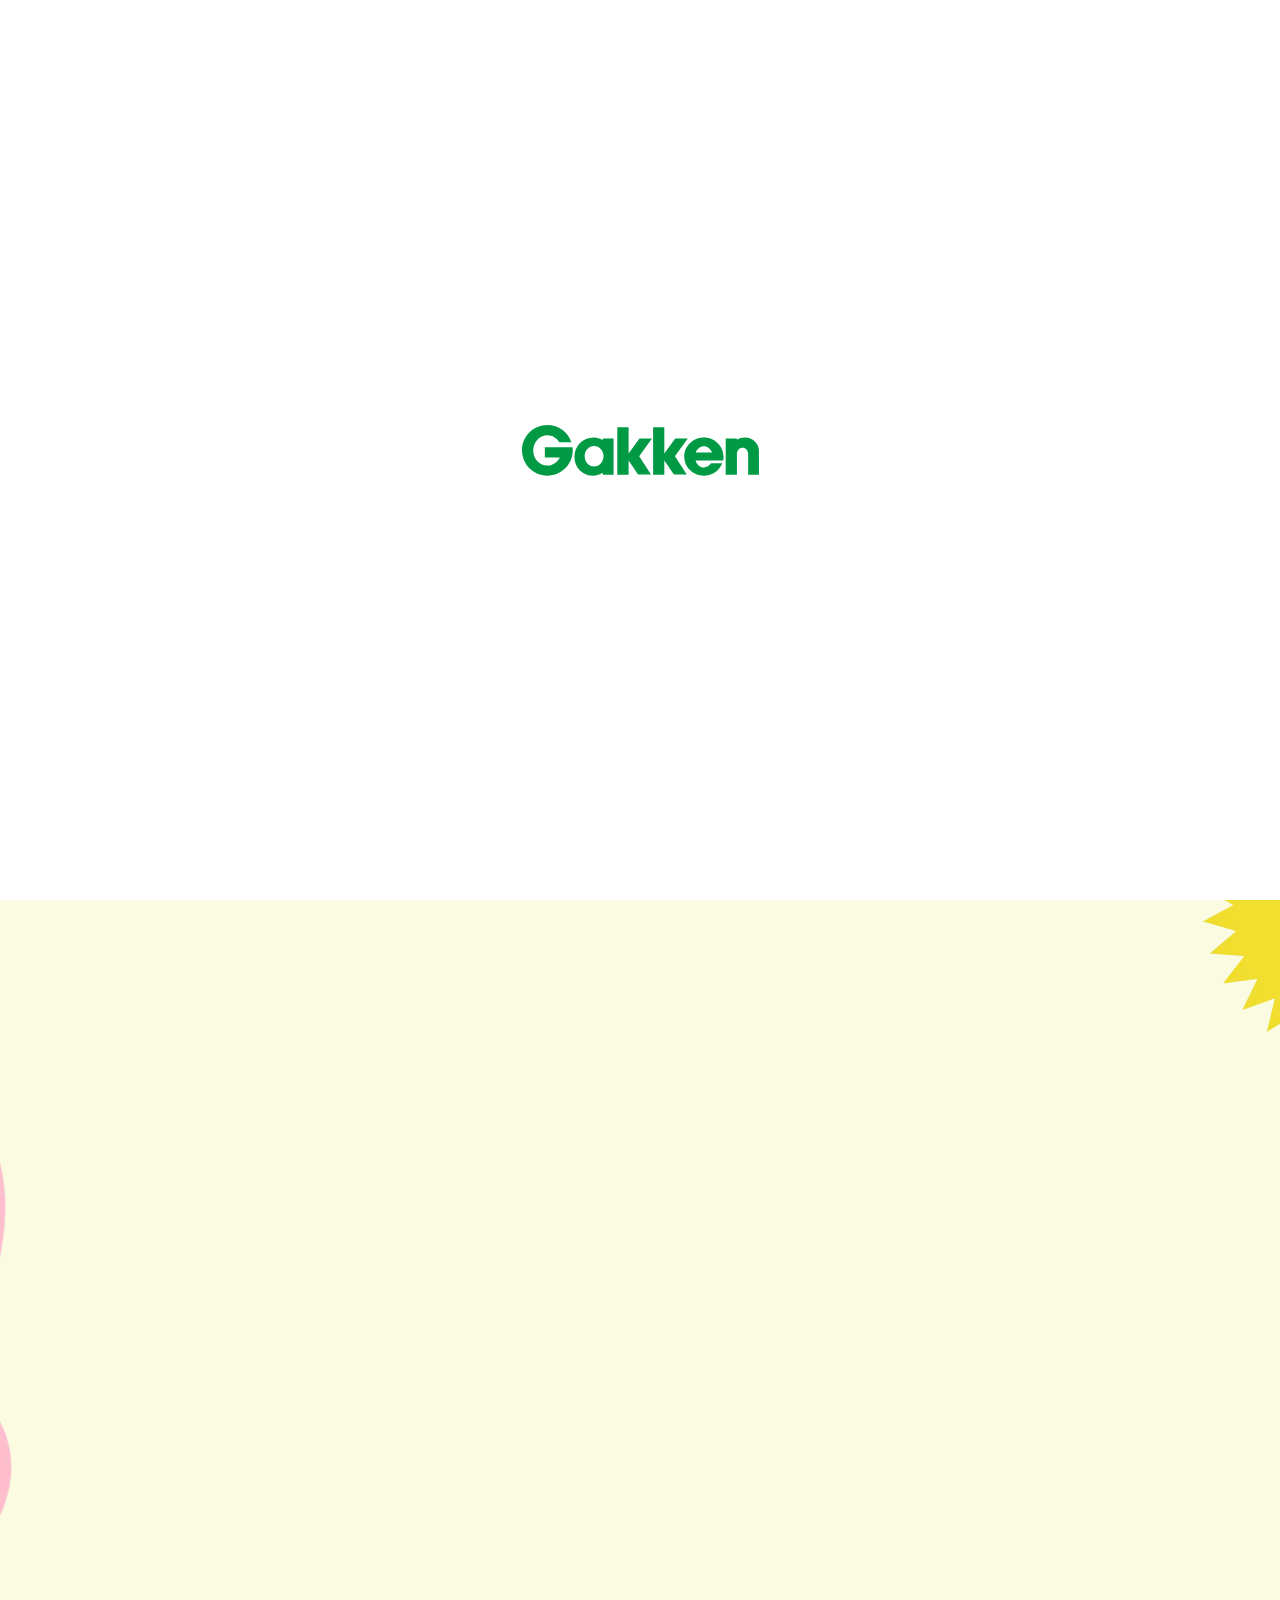
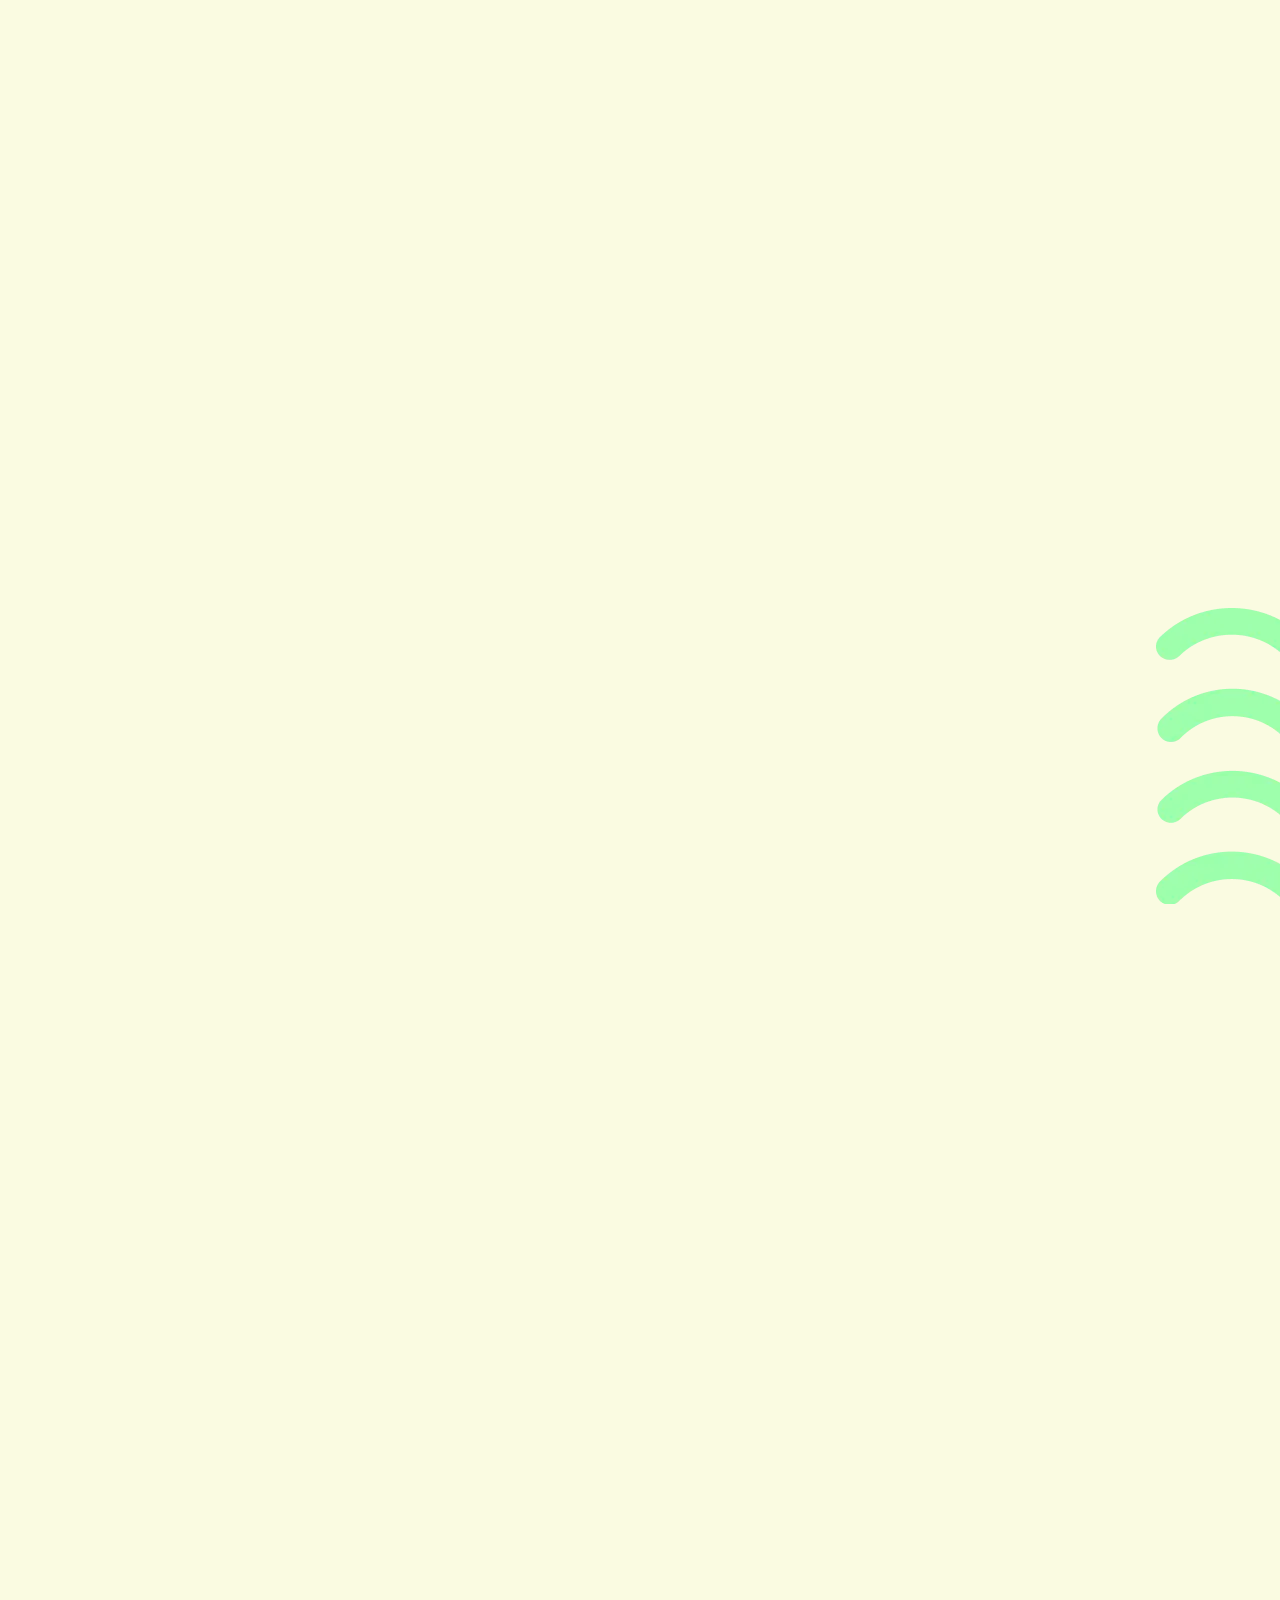
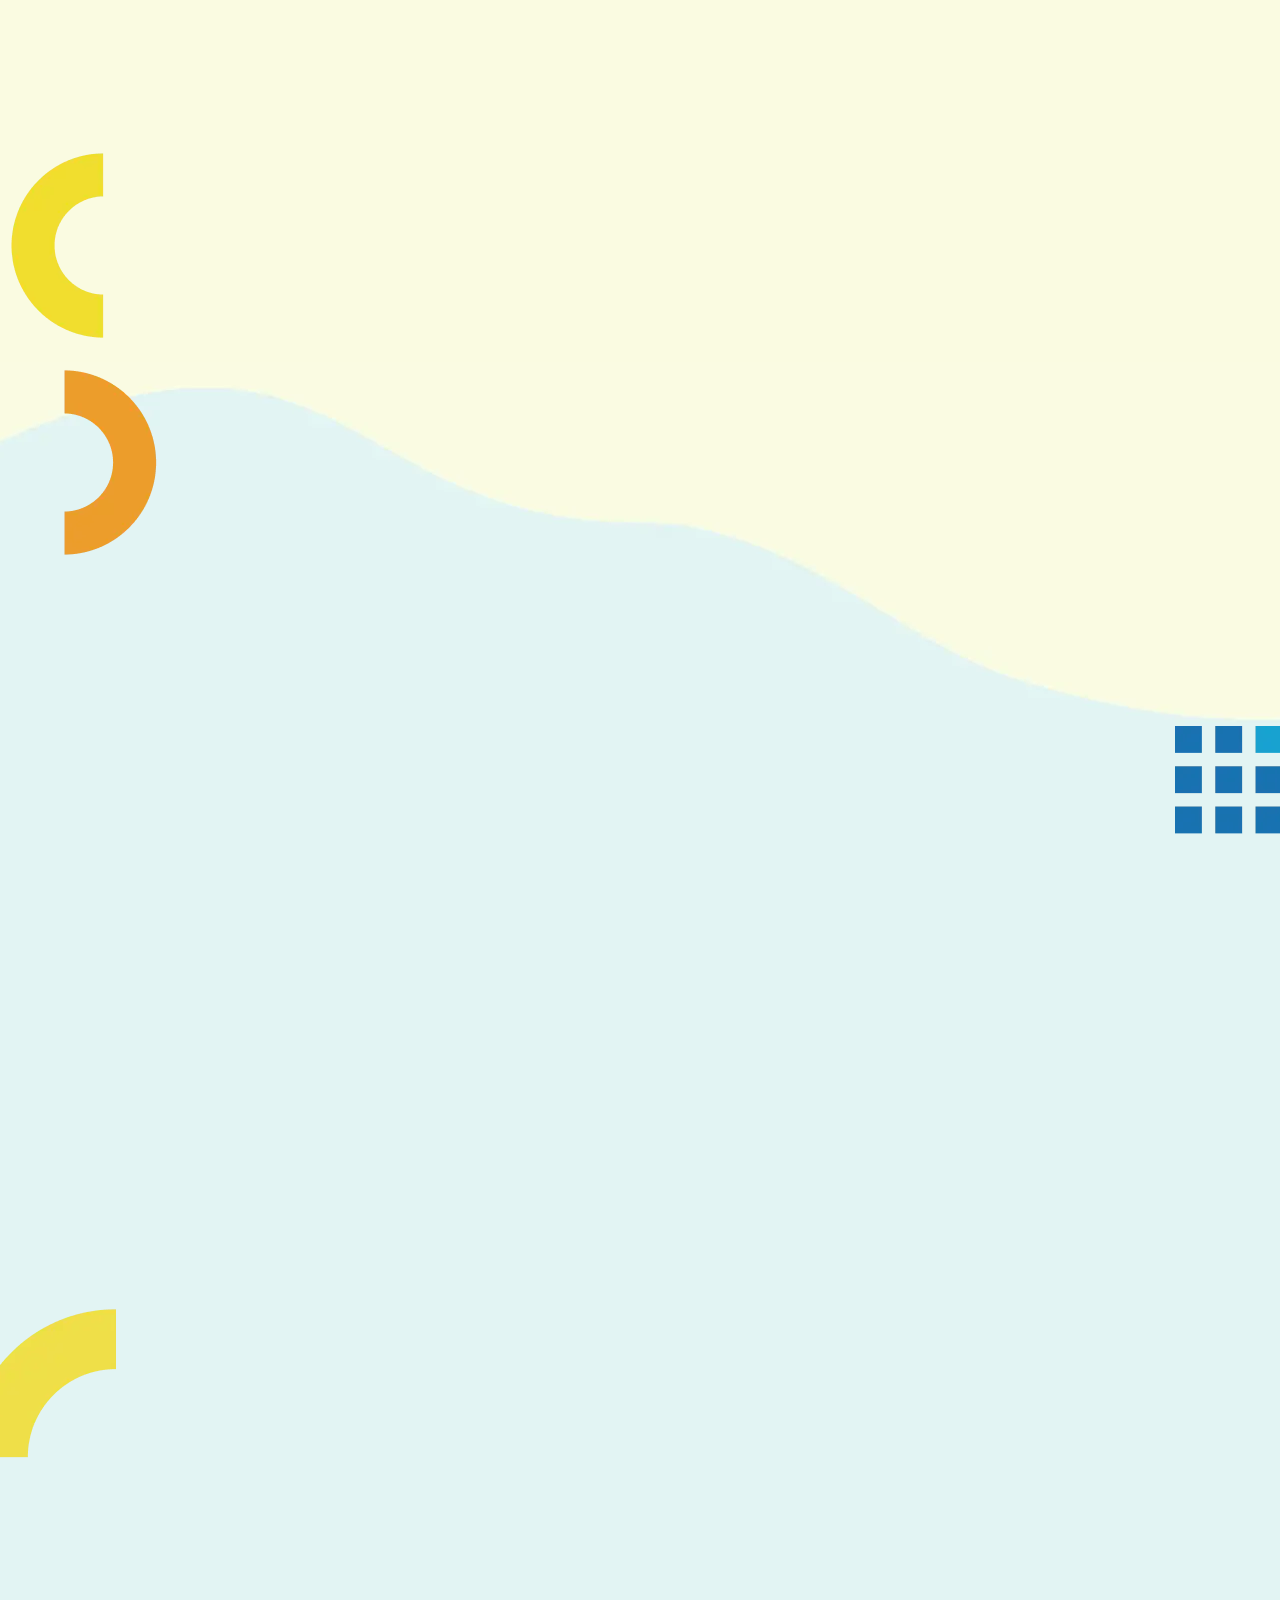
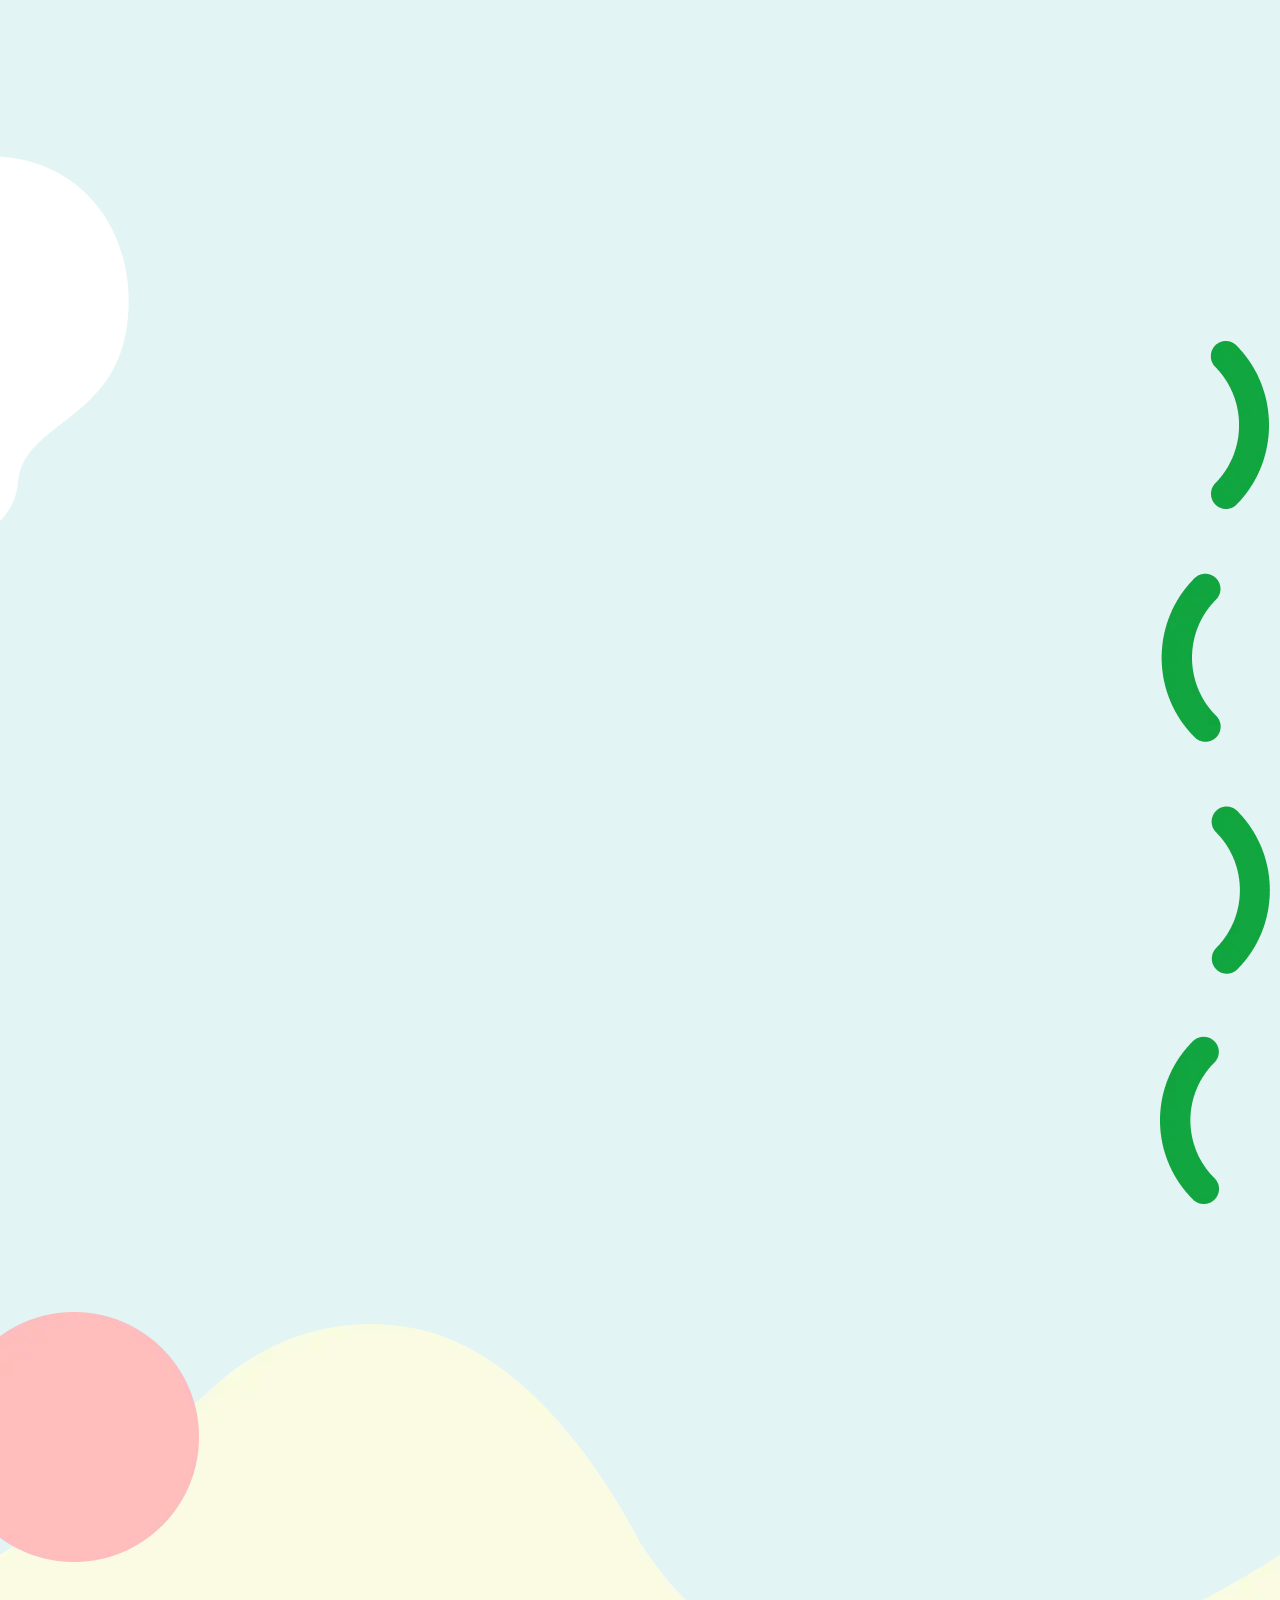
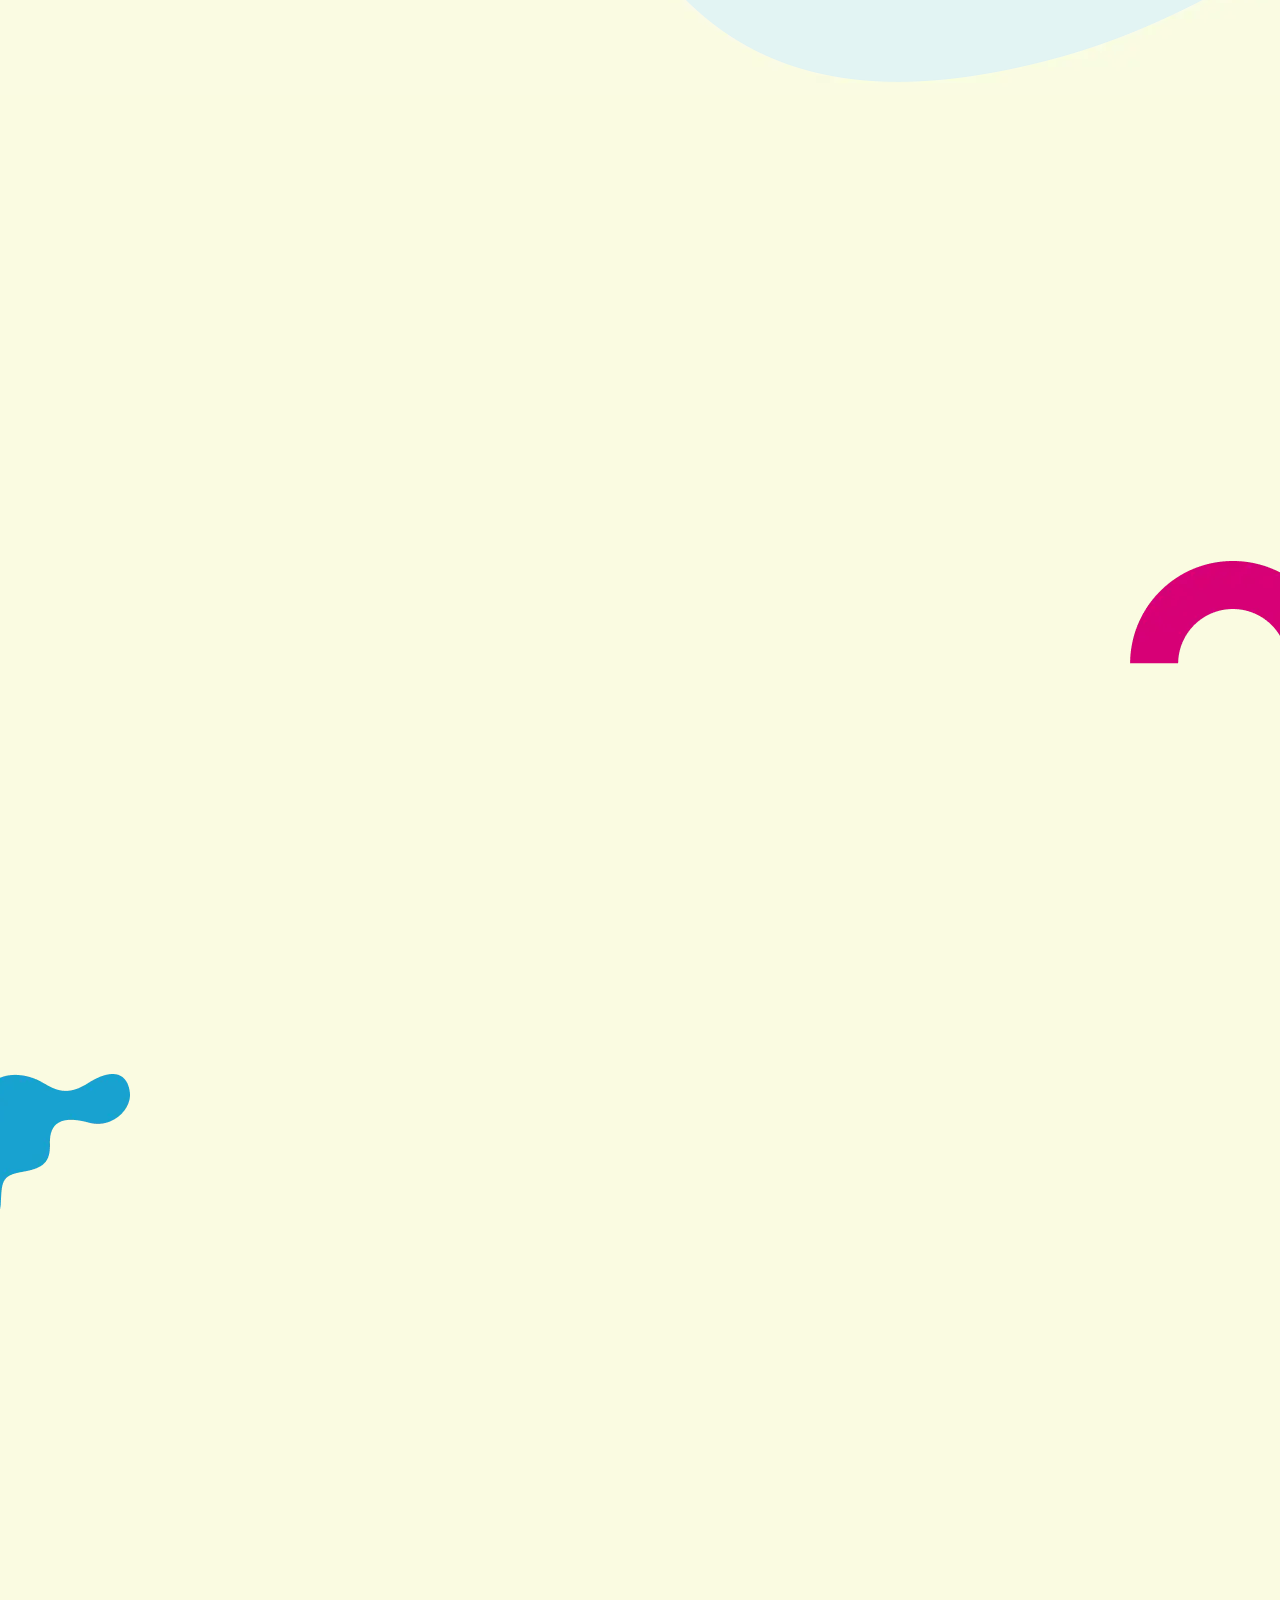
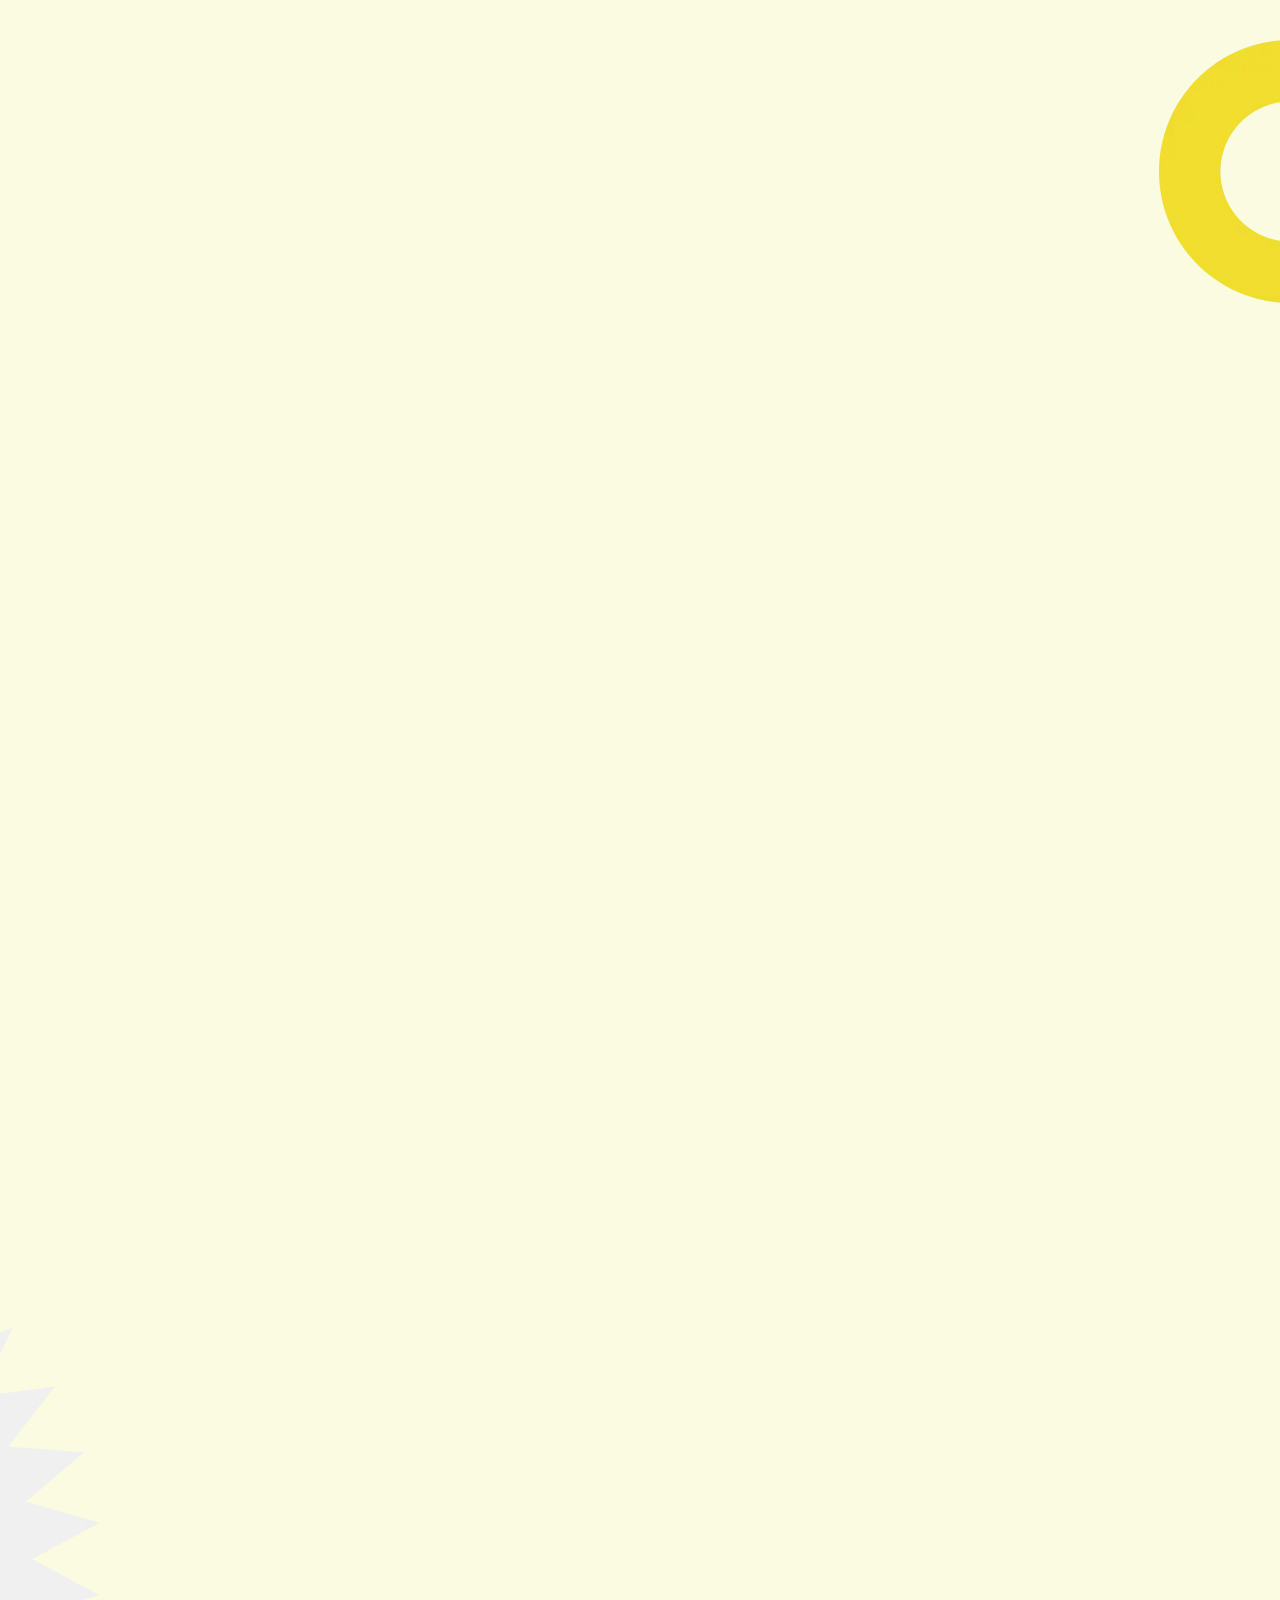
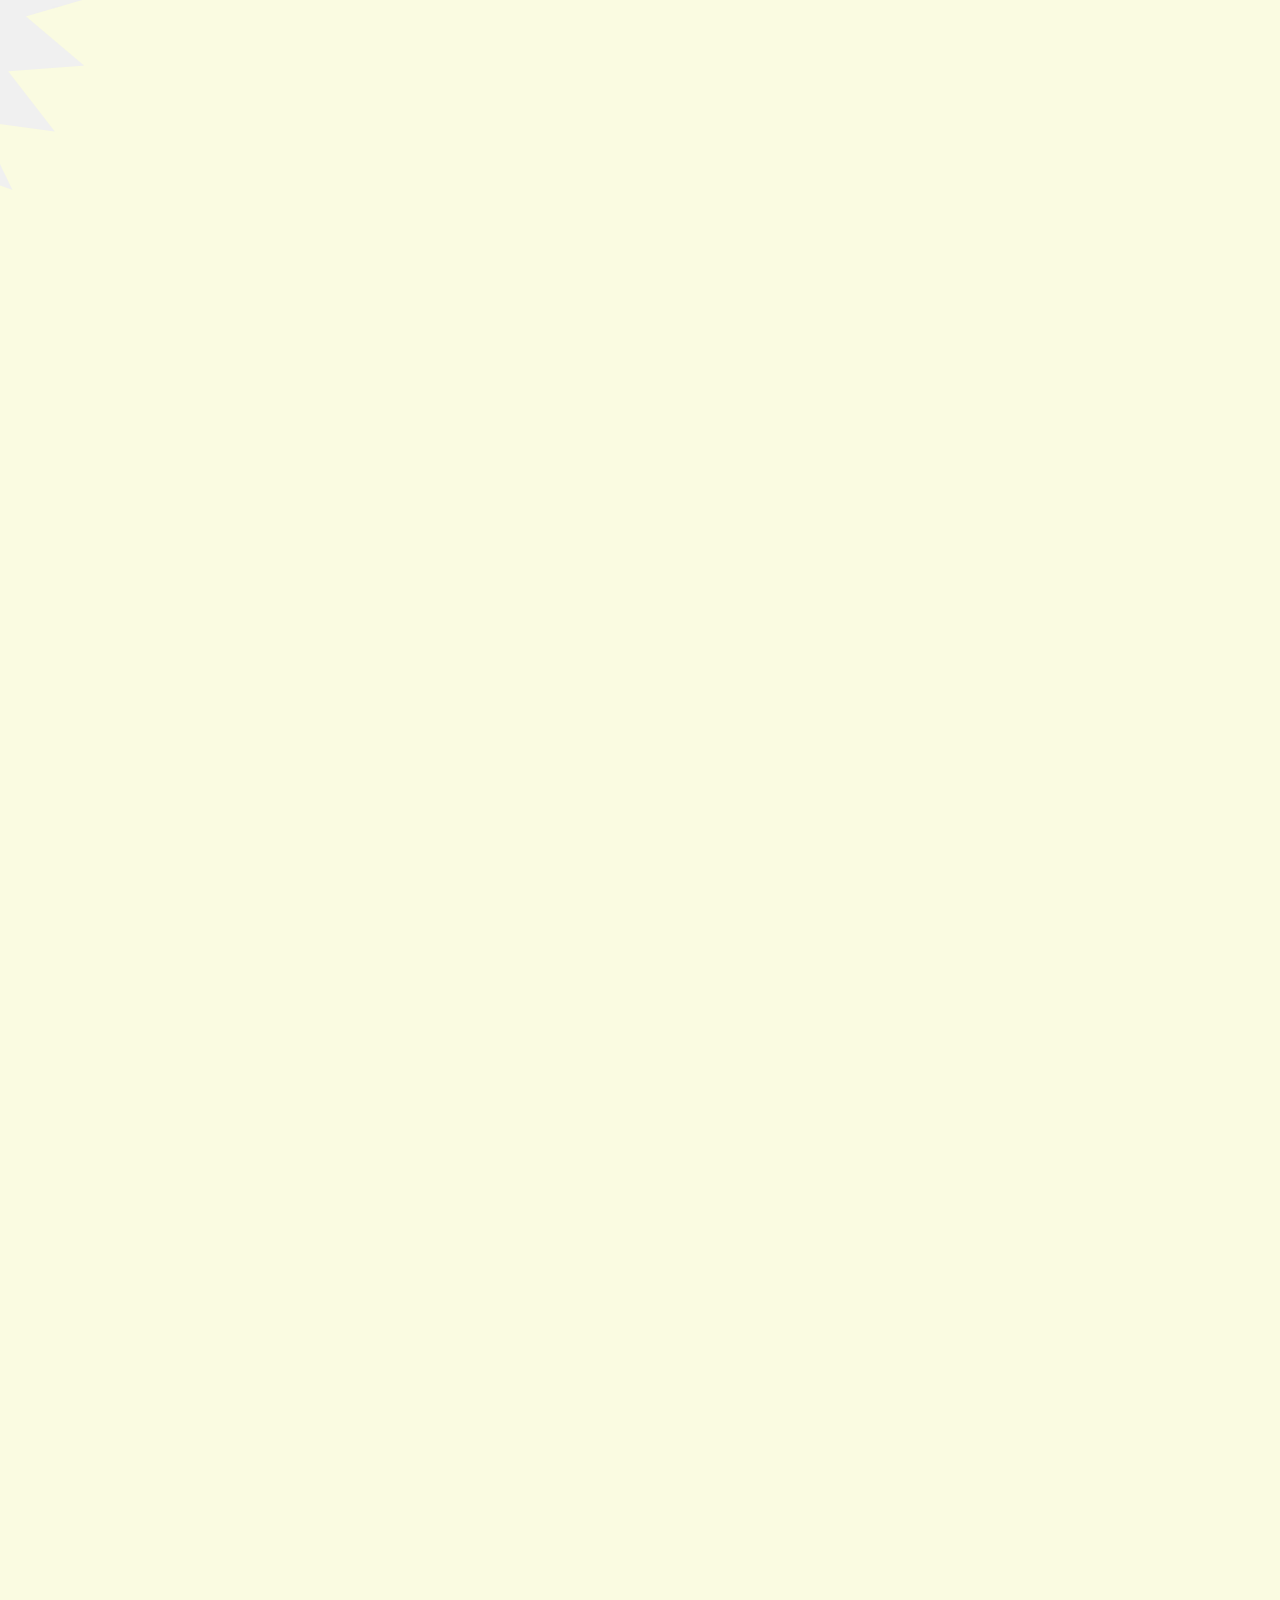
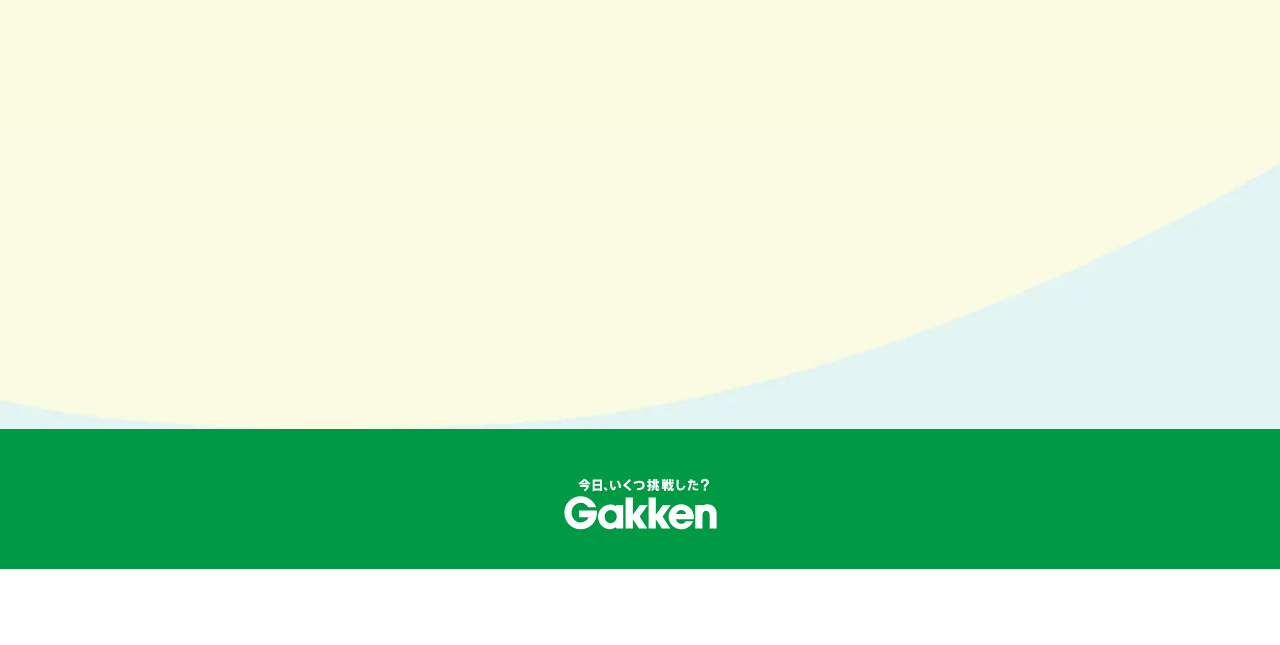
==== pr/juniorlearning2024/index.html @ 8bf4cb05 "0830修正反映" ====
<!DOCTYPE html>
<html lang="ja">
<head prefix="og: http://ogp.me/ns#">
	<meta charset="UTF-8">
	<!-- Google Tag Manager -->
	<script>(function (w, d, s, l, i) {
			w[l] = w[l] || []; w[l].push({
				'gtm.start':
					new Date().getTime(), event: 'gtm.js'
			}); var f = d.getElementsByTagName(s)[0],
				j = d.createElement(s), dl = l != 'dataLayer' ? '&l=' + l : ''; j.async = true; j.src =
					'https://www.googletagmanager.com/gtm.js?id=' + i + dl; f.parentNode.insertBefore(j, f);
		})(window, document, 'script', 'dataLayer', 'GTM-NV3MQ4JK');</script>
	<!-- End Google Tag Manager -->
	<meta name="viewport" content="width=device-width, initial-scale=1.0">
	<title>学研秋の学び応援</title>
	<meta name="description" content="2学期へ向けて学研の小中高校生向けの学習サービスやドリルなど書籍をご紹介、教室やデジタルサービスまで幅広いニーズにお応えます。">
	<link rel="preconnect" href="https://fonts.googleapis.com">
	<link rel="preconnect" href="https://fonts.gstatic.com" crossorigin>
	<link href="https://fonts.googleapis.com/css2?family=M+PLUS+Rounded+1c:wght@400;500;700;800&display=swap" rel="stylesheet">
	<link rel="stylesheet" href="./assets/css/style.min.css">
	<meta property="og:title" content="学研秋の学び応援">
	<meta property="og:type" content="website">
	<meta property="og:url" content="https://www.gakken.jp/pr/juniorlearning2024/">
	<meta property="og:image" content="https://www.gakken.jp/pr/juniorlearning2024/assets/img/ogp_image.jpg">
	<meta property="og:description" content="2学期へ向けて学研の小中高校生向けの学習サービスやドリルなど書籍をご紹介、教室やデジタルサービスまで幅広いニーズにお応えます。">
	<meta property="og:locale" content="ja_JP">
</head>
<body class="no-scroll">
	<!-- Google Tag Manager (noscript) -->
	<noscript><iframe src="https://www.googletagmanager.com/ns.html?id=GTM-NV3MQ4JK" height="0" width="0" style="display:none;visibility:hidden"></iframe></noscript>
	<!-- End Google Tag Manager (noscript) -->
	<div class="splash">
		<div class="splash__logo"><img src="./assets/img/logo_green.svg" alt="Gakken" /></div>
	</div>
	<div class="wrapper">
		<header class="l-header fade-in-down" data-animation-delay="2400" data-animation-class="anim">
			<div class="l-header__inner">
				<div class="l-header__logo">
					<a href="#top"><img src="./assets/img/logo.svg" width="140" heght="30" alt="Gakken" /></a>
				</div>

				<nav class="l-header__nav">
					<div class="l-header__nav__toggle">
						<button class="hamburger hamburger--squeeze md:hidden" type="button">
							<span class="hamburger-box">
								<span class="hamburger-inner"></span>
							</span>
						</button>
					</div>
					<ul class="l-header__nav__list">
						<li class="l-header__nav__item"><button class="l-header__nav__button hover-fade" data-filter="lower-elementary">小学校低学年</button></li>
						<li class="l-header__nav__item"><button class="l-header__nav__button hover-fade" data-filter="middle-elementary">小学校中学年</button></li>
						<li class="l-header__nav__item"><button class="l-header__nav__button hover-fade" data-filter="upper-elementary">小学校高学年</button></li>
						<li class="l-header__nav__item"><button class="l-header__nav__button hover-fade" data-filter="junior-high">中学生</button></li>
						<li class="l-header__nav__item"><button class="l-header__nav__button hover-fade" data-filter="high">高校生</button></li>
					</ul>
				</nav>
			</div>
		</header>
		<main class="l-main">
			<div class="bg-obj obj1"></div>
			<div class="bg-obj obj2"></div>
			<div class="bg-obj obj3"></div>
			<div class="bg-obj obj4"></div>
			<div class="bg-obj obj5"></div>
			<div class="bg-obj obj6"></div>
			<div class="bg-obj obj7"></div>
			<div class="bg-obj obj8"></div>
			<div class="bg-obj obj9"></div>
			<div class="bg-obj obj10"></div>
			<div class="bg-obj obj11"></div>
			<div class="bg-obj obj12"></div>
			<div class="bg-obj obj13"></div>
			<div class="bg-obj obj14"></div>
			<div class="bg-obj obj15"></div>
			<div class="c-mv">
				<div class="c-mv__obj">
					<div data-animation-delay="600" data-animation-class="anim" class="fade-in-up c-mv__obj1"></div>
					<div data-animation-delay="700" data-animation-class="anim" class="fade-in-up c-mv__obj2"></div>
					<div data-animation-delay="800" data-animation-class="anim" class="fade-in-up c-mv__obj3"></div>
					<div data-animation-delay="900" data-animation-class="anim" class="fade-in-up c-mv__obj4"></div>
					<div data-animation-delay="1000" data-animation-class="anim" class="fade-in-up c-mv__obj5"></div>
					<div data-animation-delay="1100" data-animation-class="anim" class="fade-in-up c-mv__obj6"></div>
					<div data-animation-delay="1200" data-animation-class="anim" class="fade-in-down c-mv__obj7"></div>
					<div data-animation-delay="1600" data-animation-class="anim" class="fade-in-down c-mv__obj8"></div>
					<div data-animation-delay="1400" data-animation-class="anim" class="fade-in-down c-mv__obj9"></div>
					<div data-animation-delay="1600" data-animation-class="anim" class="fade-in-down c-mv__obj10"></div>
					<div data-animation-delay="1500" data-animation-class="anim" class="fade-in-down c-mv__obj11"></div>
				</div>
				<h1 class="c-mv__title scale-in" data-animation-delay="300" data-animation-class="anim">
					<picture>
						<source srcset="./assets/img/title_sp.webp" media="(max-width:900px)" />
						<img src="./assets/img/title.webp" alt="学研秋の学び応援！">
					</picture>
				</h1>
				<p class="c-mv__lead"><span class="fade-in-up" data-animation-delay="500" data-animation-class="anim">楽しく学んで、<br class="lg:hidden">2学期を最高のスタートに！<br>
						秋の学び応援プラン<br class="md:hidden lg:hidden" />をご紹介！</span></p>
			</div>


			<div class="container fade-in-up-100" data-animation-delay="2400" data-animation-class="anim">
				<nav class="filter-nav">
					<h2 class="filter-nav__title">学齢を選択</h2>
					<ul class="filter-nav__list">
						<li class="filter-nav__item"><button class="filter-nav__button lower-elementary" data-filter="lower-elementary">小学校低学年</button></li>
						<li class="filter-nav__item"><button class="filter-nav__button middle-elementary" data-filter="middle-elementary">小学校中学年</button></li>
						<li class="filter-nav__item"><button class="filter-nav__button upper-elementary" data-filter="upper-elementary">小学校高学年</button></li>
						<li class="filter-nav__item"><button class="filter-nav__button junior-high" data-filter="junior-high">中学生</button></li>
						<li class="filter-nav__item"><button class="filter-nav__button high" data-filter="high">高校生</button></li>
					</ul>
				</nav>
				<div class="intro">
					<p>勉強が楽しいと感じられると、学びの意欲はどんどん高まります。学研の「秋の学び応援！」では、子どもたちが楽しみながら学べる工夫がいっぱいです。わかりやすい説明と実践的なアプローチで、2学期のスタートをしっかりサポートします。</p>
				</div>

				<div class="filtr-container">
					<section class="c-block filtr-item sec1" data-category="lower-elementary,middle-elementary,upper-elementary,junior-high">
						<ul class="tag">
							<li class="tag__item lower-elementary">小学校低学年</li>
							<li class="tag__item middle-elementary">小学校中学年</li>
							<li class="tag__item upper-elementary">小学校高学年</li>
							<li class="tag__item junior-high">中学生</li>
						</ul>

						<div class="c-block__container">
							<div class="c-block__images">
								<div class="c-block__images__item sec1_1">
									<img src="./assets/img/sec1_1.webp" width="248" height="130" alt="読む力・考える力 - 伸びる学力　学研教室　	幼児/算数・数学・国語/英語" />
								</div>
								<div class="c-block__images__item sm:hidden md:block">
									<img src="./assets/img/sec1_2.webp" width="248" height="130" alt="認知能力＋非認知能力" />
								</div>
							</div>
							<div class="c-block__content">
								<div class="c-block__head">
									<h2 class="c-block__title sm:txt-center md:txt-left">「認知能力＋非認知能力＝<br class="md:hidden">『生きる力』」を<br>はぐくむ学研教室</h2>
								</div>
								<div class="c-block__images md:hidden">
									<div class="c-block__images__item sec1_2">
										<img src="./assets/img/sec1_2.webp" width="248" height="130" alt="認知能力＋非認知能力" />
									</div>
								</div>
								<div class="c-block__body">
									<div class="c-block__lead">
										<h3 class="c-block__lead-title">学習内容</h3>
										<p class="c-block__lead-text">
											学研教室の指導者は、お子さま一人一人に目を配り、最適なタイミングでヒントやアドバイスを与えます。子どもたちに「自ら学ぶ力」と「一人でできた！」「わかった！」という自信を育み、主体的に学ぶ力ややり抜く力などの非認知能力も身につけていきます。
										</p>
									</div>

									<table class="price-table">
										<th>料金：</th>
										<td>
											<ul class="price-table__list">
												<li>●入会金：5,500円（税込み価格）</li>
												<li>●算数・国語・英語<br>
													月謝：13,200円～（税込み価格）</li>
												<li>●算数・国語<br>
													月謝：8,800円（税込み価格）</li>
											</ul>
										</td>
									</table>
									<div class="c-block__contact">
										<a href="https://www.889100.com/inquiry_tokens/new/?utm_source=web&utm_medium=cpv&utm_campaign=ghd_gk_pr" target="_blank" class="c-block__contact__link hover-fade">問い合わせ先</a>
									</div>

									<a class="c-block__further-link hover-fade" href="https://www.889100.com/" target="_blank">詳しくはこちら</a>
								</div>
							</div>
						</div>
					</section>

					<section class=" c-block filtr-item sec2" data-category="lower-elementary,middle-elementary,upper-elementary,junior-high,high">
						<ul class="tag">
							<li class="tag__item lower-elementary">小学校低学年</li>
							<li class="tag__item middle-elementary">小学校中学年</li>
							<li class="tag__item upper-elementary">小学校高学年</li>
							<li class="tag__item junior-high">中学生</li>
							<li class="tag__item high">高校生</li>
						</ul>

						<div class="map">
							<div class="map__head">
								<div class="map__lead">
									<p class="sm:hidden md:block">まだ集中科目や塾が<br>
										決まっていない方！<br>
										ぜひ学研グループの塾を<br>
										ご利用ください。</p>
									<p class="md:hidden">まだ塾が決まっていない方！<br>
										ぜひ学研グループの塾を<br>
										ご利用ください。お近くの<br>
										エリアの塾へお問合わせください</p>
								</div>
								<div class="map__note sm:hidden md:block">
									<p>塾のロゴをクリック頂けると<br>
										サービスサイトへ移動します。</p>
								</div>
							</div>
							<div class="map__image">
								<a class="hover-fade asunaro-gakuin" href="https://www.asunarogakuin.jp/" target="_blank"><img src="./assets/img/map_asunaro-gakuin.webp" alt="あすなろ学院"></a>
								<a class="hover-fade taishiseminar" href="https://www.taishiseminar.com/" target="_blank"><img src="./assets/img/map_taishiseminar.webp" alt="大志ゼミナール"></a>
								<a class="hover-fade signone" href="https://www.g-sign-1.com/" target="_blank"><img src="./assets/img/map_signone.webp" alt="進学塾サインワン"></a>
								<a class="hover-fade g-papils" href="https://www.s-papils.com/" target="_blank"><img src="./assets/img/map_g-papils.webp" alt="Ｇ-PAPILS"></a>
								<a class="hover-fade bunrigakuin" href="https://www.bunrigakuin.com/" target="_blank"><img src="./assets/img/map_bunrigakuin.webp" alt="文理学院"></a>
								<a class="hover-fade completepass" href="https://www.ne-holdings.com/completepass/" target="_blank"><img src="./assets/img/map_completepass.webp" alt="COMPLETE PASS"></a>
								<a class="hover-fade nishijuku" href="https://www.ne-holdings.com/nishijuku/" target="_blank"><img src="./assets/img/map_nishijuku.webp" alt="西塾"></a>
								<a class="hover-fade nagoya" href="https://www.ne-holdings.com/kobetsu/" target="_blank"><img src="./assets/img/map_nagoya.webp" alt="名古屋個別指導学院"></a>
								<a class="hover-fade eikou" href="https://www.ne-holdings.com/eikou/" target="_blank"><img src="./assets/img/map_eikou.webp" alt="栄光学園"></a>
								<a class="hover-fade sunrise" href="https://www.ne-holdings.com/sunrise/" target="_blank"><img src="./assets/img/map_sunrise.webp" alt="進学塾サンライズ"></a>
								<a class="hover-fade medic" href="https://www.medic-yobikou.com/" target="_blank"><img src="./assets/img/map_medic.webp" alt="進学塾サンライズ"></a>
								<a class="hover-fade ks-jyuku" href="https://www.ks-jyuku.com/" target="_blank"><img src="./assets/img/map_ks-jyuku.webp" alt="進学塾サンライズ"></a>
								<a class="hover-fade ing" href="https://www.ing-school.jp/" target="_blank"><img src="./assets/img/map_ing.webp" alt="イング"></a>
								<a class="hover-fade sougaku-academy" href="https://www.sougaku-academy.jp/" target="_blank"><img src="./assets/img/map_sougaku-academy.webp" alt="創学アカデミー"></a>
								<a class="hover-fade edic" href="https://www.edic.jp/" target="_blank"><img src="./assets/img/map_edic.webp" alt="エディック・創造学園"></a>
								<a class="hover-fade zenkyoken" href="https://welcome.zenkyoken.com/" target="_blank"><img src="./assets/img/map_zenkyoken.webp" alt="全教研"></a>
								<a class="hover-fade shigakukairise" href="https://www.shigakukairise.jp/" target="_blank"><img src="./assets/img/map_shigakukairise.webp" alt="ライズ1"></a>
								<a class="hover-fade i-study" href="https://www.waseda-i-study.com/" target="_blank"><img src="./assets/img/map_i-study.webp" alt="早稲田アイ・スタディ"></a>
								<a class="hover-fade wasedaschool" href="https://www.wasedaschool.com/" target="_blank"><img src="./assets/img/map_wasedaschool.webp" alt="早稲田スクール"></a>
								<a class="hover-fade syoei" href="https://www.syoei.ed.jp/" target="_blank"><img src="./assets/img/map_syoei.webp" alt="昇英塾"></a>
								<a class="hover-fade ichishin" href="https://www.ichishin.co.jp/" target="_blank"><img src="./assets/img/map_ichishin.webp" alt="市進教育グループ"></a>
							</div>
						</div>

						<div class="tutor">
							<p class="tutor__lead">送り迎えのいらないプロ講師の個別指導</p>
							<a class="tutor__link hover-fade" href="https://www.kame.co.jp/" target="_blank">

								<picture>
									<source srcset="./assets/img/btn_tutor_sp.webp" media="(max-width:750px)" />
									<img src="./assets/img/btn_tutor.webp" alt="学研の家庭教師、全国展開中  学研の家庭教師 くわしくはこちら" />
								</picture>
							</a>
						</div>
					</section>

					<section class="c-block filtr-item sec3" data-category="junior-high,high">
						<ul class="tag">
							<li class="tag__item junior-high">中学生</li>
							<li class="tag__item high">高校生</li>
						</ul>
						<div class="c-block__header">
							<h2 class="c-block__header__title">サポート校も充実、<br>
								学研のサポート校も<br class="md:hidden">ご検討ください</h2>
						</div>

						<div class="c-block__container">
							<div class="c-block__images">
								<div class="c-block__images__item sec3_1">
									<img src="./assets/img/sec3_1.webp" width="259" height="50" alt="Gakken 高等学院" />
								</div>
								<div class="c-block__images__item sm:hidden md:block">
									<img src="./assets/img/sec3_2.webp" width="248" height="160" alt="" />
								</div>
							</div>
							<div class="c-block__content">
								<div class="c-block__head">
									<h3 class="c-block__title sm:txt-center md:txt-left">あらゆる興味を科学する<br>
										ひとりひとりの<br class="md:hidden">学びを大切にする</h3>
								</div>
								<div class="c-block__images md:hidden">
									<div class="c-block__images__item sec3_2">
										<img src="./assets/img/sec3_2.webp" width="248" height="160" alt="" />
									</div>
								</div>
								<div class="c-block__body">
									<div class="c-block__lead">
										<h4 class="c-block__lead-title">学習内容</h4>
										<p class="c-block__lead-text">
											Gakken高等学校はクラーク記念国際高等学校と連携し高卒資格は<br class="sm:hidden">
											もちろん、日常学習や大学進学をトータルサポートいたします。<br class="sm:hidden">
											埼玉県、神奈川県、愛知県、大阪府、兵庫県に展開中！
										</p>
									</div>

									<a class="c-block__further-link hover-fade" href="https://gakuin.gakken.jp/" target="_blank">詳しくはこちら</a>
								</div>
							</div>
						</div>

						<div class="c-block__container">
							<div class="c-block__images">
								<div class="c-block__images__item sec3_3">
									<img src="./assets/img/sec3_3.webp" width="259" height="69" alt="学研のサポート校　WILL学園" />
								</div>
								<div class="c-block__images__item sm:hidden md:block">
									<img src="./assets/img/sec3_4.webp" width="248" height="160" alt="" />
								</div>
							</div>
							<div class="c-block__content">
								<div class="c-block__head">
									<h3 class="c-block__title sm:txt-center md:hidden">通信制サポート校と<br class="md:hidden">フリースクールが<br>
										一緒になった<br class="md:hidden">新しい形のサポート校</h3>
								</div>
								<div class="c-block__images md:hidden">
									<div class="c-block__images__item sec3_4">
										<img src="./assets/img/sec3_4.webp" width="248" height="160" alt="" />
									</div>
								</div>
								<div class="c-block__body">
									<div class="c-block__lead">
										<h4 class="c-block__lead-title">学習内容</h4>
										<p class="c-block__lead-text">
											人間が生きていくために必要な“積極的に行おうとする力”を養い、<br>
											真に自立した人間を社会に送り出すことを目指しているので、本当の意味での生きて行くための力が身に付きます。あらゆる状況に対応するためメタバース校も開講！
										</p>
									</div>

									<a class="c-block__further-link hover-fade" href="https://www.willschool.net/" target="_blank">詳しくはこちら</a>
								</div>
							</div>
						</div>
					</section>

					<section class="c-block filtr-item sec4" data-category="upper-elementary,junior-high">
						<ul class="tag">
							<li class="tag__item upper-elementary">小学校高学年</li>
							<li class="tag__item junior-high">中学生</li>
						</ul>
						<div class="c-block__header">
							<ul class="c-block__header__image-list">
								<li class="sec4_1"><img src="./assets/img/sec4_1.webp" alt="" /></li>
								<li class="sm:hidden md:block"><img src="./assets/img/sec4_2.webp" alt="" /></li>
								<li class="sm:hidden md:block"><img src="./assets/img/sec4_3.webp" alt="" /></li>
							</ul>
						</div>

						<div class=" c-block__container">
							<div class="c-block__images sm:hidden md:block">
								<div class="c-block__images__item">
									<img src="./assets/img/sec4_4.webp" width="223" height="50" alt="Gakken 高等学院" />
								</div>
							</div>
							<div class="c-block__content">
								<div class="c-block__head">
									<h3 class="c-block__title sm:txt-center md:txt-left">成績向上から入試対策まで<br class="md:hidden">オンラインで完結！<br>
										学研精鋭講師のライブ授業を<br class="md:hidden">無料体験実施中。</h3>
								</div>
								<div class="c-block__images sm:block md:hidden">
									<div class="c-block__images__item sec4_4">
										<img src="./assets/img/sec4_4.webp" width="223" alt="Gakken 高等学院" />
									</div>
									<div class="c-block__images__item">
										<img src="./assets/img/sec4_2.webp" width="223" alt="Gakken 高等学院" />
									</div>
									<div class="c-block__images__item">
										<img src="./assets/img/sec4_3.webp" width="223" alt="Gakken 高等学院" />
									</div>
								</div>
								<div class="c-block__body">
									<div class="c-block__lead">
										<h4 class="c-block__lead-title">学習内容</h4>
										<p class="c-block__lead-text">
											顧客満足度90％以上！双方向のライブ授業とデジタル教材使い放題で成績アップを目指す学研の小中学生向けオンライン塾。面談などの個別サポートも充実！通塾不要なので部活や習い事と両立し、効率的に成績アップが可能です。
										</p>
									</div>

									<table class="price-table">
										<th>料金：</th>
										<td>初月無料！2ヶ月目以降4,400円（税込み価格）</td>
									</table>
									<div class="c-block__contact">
										<a href="https://pf.gakken.jp/user/op_enquete.gsp?sid=MGO&mid=005755Wz&hid=hw4246SQ8_0" target="_blank" class="c-block__contact__link hover-fade">問い合わせ先</a>
									</div>

									<a class="c-block__further-link hover-fade" href="https://gakkenonair.gakken.jp/lp15/?utm_source=holdings&utm_medium" target="_blank">詳しくはこちら</a>
								</div>
							</div>
						</div>


					</section>

					<section class="c-block filtr-item sec5" data-category="lower-elementary">
						<ul class="tag">
							<li class="tag__item lower-elementary">小学校低学年</li>
						</ul>

						<div class=" c-block__container">
							<div class="c-block__images">
								<div class="c-block__images__item sec5_1">
									<img src="./assets/img/sec5_1.webp" width="243" height="50" alt="ことばパーク" />
								</div>
								<div class="c-block__images__item sm:hidden md:block">
									<img src="./assets/img/sec5_2.webp" class="ml-auto" width="208" height="50" alt="" />
								</div>
							</div>
							<div class="c-block__content">
								<div class="c-block__head">
									<h3 class="c-block__title sm:txt-center md:txt-left">小学生で教科学習の基礎、<br>
										【読解力】＋【集中力】を鍛える</h3>
								</div>
								<div class="c-block__images">
									<div class="c-block__images__item sm:block md:hidden">
										<img src="./assets/img/sec5_2.webp" class="ml-auto" width="208" height="50" alt="" />
									</div>
								</div>
								<div class="c-block__body">
									<div class="c-block__lead">
										<h4 class="c-block__lead-title">学習内容</h4>
										<p class="c-block__lead-text">
											国語のオンライン講座「ことばパーク」は、「聞く」を通して語彙力・読解力、読み書きの成長を促すと共に、自分の気持ちを上手に言葉で伝え、お家の人や先生の話を一度で理解して行動できる力を育てます。無料体験レッスン受付中です。
										</p>
									</div>

									<table class="price-table">
										<th>料金：</th>
										<td>
											<ul class="price-table__list">
												<li>●入会金：3,300円（税込み価格）</li>
												<li>●グループコース<br>
													月謝：5,940円（税込み価格）</li>
												<li>●マンツーマンコース<br>
													月謝：10,780円（税込み価格）</li>
											</ul>
										</td>
									</table>
									<div class="c-block__contact">
										<a href="https://pf.gakken.jp/user/op_enquete.gsp?sid=GKH&mid=005456sY&hid=97143I90l_0&_gl=1*1yqehh3*_gcl_au*MTk2MjMwNTk0OC4xNzIxODAwOTkx*_ga*NDMxMDg1Mjg5LjE3MTM5NDc4ODc.*_ga_6G0XPCM2C2*MTcyMjg0MTMzMy4xOTEuMS4xNzIyODQxNDY1LjAuMC4w" target="_blank" class="c-block__contact__link hover-fade">問い合わせ先</a>
									</div>

									<a class="c-block__further-link hover-fade" href="https://kotobapark.889100.com/" target="_blank">詳しくはこちら</a>
								</div>
							</div>
						</div>
					</section>

					<section class="c-block filtr-item sec6" data-category="lower-elementary,middle-elementary,upper-elementary,junior-high,high">
						<ul class="tag">
							<li class="tag__item lower-elementary">小学校低学年</li>
							<li class="tag__item middle-elementary">小学校中学年</li>
							<li class="tag__item upper-elementary">小学校高学年</li>
							<li class="tag__item junior-high">中学生</li>
							<li class="tag__item high">高校生</li>
						</ul>

						<div class=" c-block__container">
							<div class="c-block__images">
								<div class="c-block__images__item sec6_1">
									<img src="./assets/img/sec6_1.webp" width="243" height="50" alt="kimini" />
								</div>
								<div class="c-block__images__item sm:hidden md:block">
									<img src="./assets/img/sec6_2.webp" class="ml-auto" width="208" height="50" alt="" />
								</div>
							</div>
							<div class="c-block__content">
								<div class="c-block__head">
									<h3 class="c-block__title sec6 sm:txt-center md:txt-left">学研の書籍をベースとした<br>
										ジュニアに人気のオンライン英会話</h3>
								</div>
								<div class="c-block__images md:hidden">
									<div class="c-block__images__item">
										<img src="./assets/img/sec6_2.webp" class="ml-auto" width="208" height="50" alt="" />
									</div>
								</div>
								<div class="c-block__body">
									<div class="c-block__lead">
										<h4 class="c-block__lead-title">学習内容</h4>
										<p class="c-block__lead-text">
											学校で習った英語の復習から、英検®対策まで！学研のわかりやすい教材で楽しく効果的に学べるオンライン英会話レッスンです。スキル別トレーニングによるインプット学習も併用して、効率的に英語力を向上することができます。
										</p>
									</div>

									<table class="price-table">
										<th>料金：</th>
										<td>
											<ul class="price-table__list">
												<li>●スタンダードPlusプラン<br class="md:hidden">「人気No.1」<br>
													月額7,480円（税込価格）</li>
												<li>●ウィークデイプラン<br class="md:hidden">「割安でイチオシ」<br>
													月額4,840円（税込価格）</li>
												<li>●ウィークデイPlusプラン<br class="md:hidden">「平日の日中がオトク」<br>
													月額5,940円（税込価格）</li>
											</ul>
										</td>
									</table>
									<div class="c-block__contact">
										<a href="https://help.kimini.online/hc/ja/requests/new" target="_blank" class="c-block__contact__link hover-fade">問い合わせ先</a>
									</div>

									<a class="c-block__further-link hover-fade" href="https://kimini.online/" target="_blank">詳しくはこちら</a>
								</div>
							</div>
						</div>


					</section>

					<section class="c-block filtr-item book-group" data-category="upper-elementary,junior-high">
						<div class="c-block__header">
							<h2 class="c-block__header__title mb-2"><span class="kentei__title-decoration">内申対策！<br class="md:hidden">検定対策書籍特集</span></h2>
							<p class="sm:txt-left md:txt-center">検定は、3級以上が内申書に加点されることが多いです。漢字検定、英語検定、<br class="sm:hidden md:block">
								数学検定についてはもし興味があるなら、この秋から勉強始めてみませんか?</p>
						</div>
					</section>

					<section class="c-block filtr-item book-group" data-category="upper-elementary,junior-high">
						<ul class="tag">
							<li class="tag__item upper-elementary">小学校高学年</li>
							<li class="tag__item junior-high">中学生</li>
						</ul>

						<div class="drill">
							<div class="drill__books">
								<h2 class="drill__title color-lower-elementary"><span class="kentei__title-decoration">漢字検定対策書籍</span></h2>
								<div class="drill__book-list">
									<div class="drill__book-item">
										<div class="drill__book-item__image">
											<img src="./assets/img/kentei1_1.webp" alt="漢検３級をひとつひとつわかりやすく。" />
										</div>
										<a href="https://hon.gakken.jp/book/1130391600" target="_blank" class="drill__book-item__link hover-fade">購入はこちら</a>
									</div>
									<div class="drill__book-item">
										<div class="drill__book-item__image">
											<img src="./assets/img/kentei1_2.webp" alt="寝る前５分暗記ブック 漢検３級" />
										</div>
										<a href="https://hon.gakken.jp/book/1130527900" target="_blank" class="drill__book-item__link hover-fade">購入はこちら</a>
									</div>
								</div>
							</div>
						</div>
					</section>

					<section class="c-block filtr-item book-group" data-category="upper-elementary,junior-high">
						<ul class="tag">
							<li class="tag__item upper-elementary">小学校高学年</li>
							<li class="tag__item junior-high">中学生</li>
						</ul>

						<div class="drill">
							<div class="drill__books">
								<h2 class="drill__title color-lower-elementary"><span class="kentei__title-decoration">英語検定対策書籍</span></h2>
								<div class="drill__book-list">
									<div class="drill__book-item">
										<div class="drill__book-item__image">
											<img src="./assets/img/kentei2_1.webp" alt="英検３級をひとつひとつわかりやすく。新試験対応版" />
										</div>
										<a href="https://hon.gakken.jp/book/1130460000" target="_blank" class="drill__book-item__link hover-fade">購入はこちら</a>
									</div>
									<div class="drill__book-item">
										<div class="drill__book-item__image">
											<img src="./assets/img/kentei2_2.webp" alt="２０２４年度　英検３級過去問題集" />
										</div>
										<a href="https://hon.gakken.jp/book/1130582200" target="_blank" class="drill__book-item__link hover-fade">購入はこちら</a>
									</div>
								</div>
							</div>
						</div>
					</section>

					<section class="c-block filtr-item" data-category="upper-elementary,junior-high">
						<ul class="tag">
							<li class="tag__item upper-elementary">小学校高学年</li>
							<li class="tag__item junior-high">中学生</li>
						</ul>

						<div class="drill">
							<div class="drill__books">
								<h2 class="drill__title color-lower-elementary"><span class="kentei__title-decoration">数学検定対策書籍</span></h2>
								<div class="drill__book-list">
									<div class="drill__book-item">
										<div class="drill__book-item__image">
											<img src="./assets/img/kentei3_1.webp" alt="受かる！数学検定 ３級" />
										</div>
										<a href="https://hon.gakken.jp/book/1130573500" target="_blank" class="drill__book-item__link hover-fade">購入はこちら</a>
									</div>
									<div class="drill__book-item">
										<div class="drill__book-item__image">
											<img src="./assets/img/kentei3_2.webp" alt="受かる！数学検定 過去問題集　３級" />
										</div>
										<a href="https://hon.gakken.jp/book/1130573800" target="_blank" class="drill__book-item__link hover-fade">購入はこちら</a>
									</div>
								</div>
							</div>
						</div>
					</section>

					<section class="c-block filtr-item book-group" data-category="lower-elementary,middle-elementary,upper-elementary,junior-high">
						<div class="c-block__header">
							<h2 class="c-block__header__title mb-2 color-blue"><span class="drill__title-decoration">国語、算数（数学）<br class="md:hidden">ドリル特集</span></h2>
							<h3 class="c-block__header__title-sub">Gakkenおすすめ補習のための書籍</h3>
							<p>積み重ねが重要な3教科（国語・数学・英語）。前の理解に不安があると<br>
								次のステップに進みにくくなってしまいます。わからない点にさかのぼり<br>
								2学期からのカリキュラムに間に合うようこの時期に復習しましょう。</p>
						</div>
					</section>

					<section class="c-block filtr-item book-group" data-category="lower-elementary">
						<ul class="tag tag__decoration">
							<li class="tag__item lower-elementary">小学校低学年</li>
						</ul>
						<div class="drill">
							<div class="drill__books">
								<h2 class="drill__title color-lower-elementary"><span class="drill__title-decoration">小学校低学年むけ復習ドリル</span></h2>
								<div class="drill__book-list">
									<div class="drill__book-item">
										<div class="drill__book-item__image">
											<img src="./assets/img/drill1_1.webp" alt="学研の総復習ドリル　小学１年" />
										</div>
										<a href="https://hon.gakken.jp/book/1130522200" target="_blank" class="drill__book-item__link hover-fade">購入はこちら</a>
									</div>
									<div class="drill__book-item">
										<div class="drill__book-item__image">
											<img src="./assets/img/drill1_2.webp" alt="学研の総復習ドリル　小学２年" />
										</div>
										<a href="https://hon.gakken.jp/book/1130522500" target="_blank" class="drill__book-item__link hover-fade">購入はこちら</a>
									</div>
								</div>
							</div>
						</div>
					</section>

					<section class="c-block filtr-item book-group" data-category="middle-elementary">
						<ul class="tag tag__decoration">
							<li class="tag__item middle-elementary">小学校中学年</li>
						</ul>
						<div class="drill">
							<div class="drill__books">
								<h2 class="drill__title color-middle-elementary"><span class="drill__title-decoration">小学校中学年むけ復習ドリル</span></h2>
								<div class="drill__book-list">
									<div class="drill__book-item">
										<div class="drill__book-item__image">
											<img src="./assets/img/drill2_1.webp" alt="学研の総復習ドリル　小学３年" />
										</div>
										<a href="https://hon.gakken.jp/book/1130522800" target="_blank" class="drill__book-item__link hover-fade">購入はこちら</a>
									</div>
									<div class="drill__book-item">
										<div class="drill__book-item__image">
											<img src="./assets/img/drill2_2.webp" alt="学研の総復習ドリル　小学４年" />
										</div>
										<a href="https://hon.gakken.jp/book/1130523100" target="_blank" class="drill__book-item__link hover-fade">購入はこちら</a>
									</div>
								</div>
							</div>
						</div>
					</section>

					<section class="c-block filtr-item book-group" data-category="upper-elementary">
						<ul class="tag tag__decoration">
							<li class="tag__item upper-elementary">小学校高学年</li>
						</ul>
						<div class="drill">
							<div class="drill__books">
								<h2 class="drill__title color-upper-elementary"><span class="drill__title-decoration">小学校高学年むけ復習ドリル</span></h2>
								<div class="drill__book-list">
									<div class="drill__book-item">
										<div class="drill__book-item__image">
											<img src="./assets/img/drill3_1.webp" alt="学研の総復習ドリル　小学５年" />
										</div>
										<a href="https://hon.gakken.jp/book/1130523200" target="_blank" class="drill__book-item__link hover-fade">購入はこちら</a>
									</div>
									<div class="drill__book-item">
										<div class="drill__book-item__image">
											<img src="./assets/img/drill3_2.webp" alt="学研の総復習ドリル　小学６年" />
										</div>
										<a href="https://hon.gakken.jp/book/1130523300" target="_blank" class="drill__book-item__link hover-fade">購入はこちら</a>
									</div>
								</div>
							</div>
						</div>
					</section>

					<section class="c-block filtr-item" data-category="junior-high">
						<ul class="tag tag__decoration">
							<li class="tag__item junior-high">中学生</li>
						</ul>
						<div class="drill">
							<div class="drill__books col-3">
								<h2 class="drill__title color-junior-high"><span class="drill__title-decoration">中学生むけ復習ドリル</span></h2>
								<div class="drill__book-list">
									<div class="drill__book-item">
										<div class="drill__book-item__image">
											<img src="./assets/img/drill4_1.webp" alt="１０日間完成　中１・２の総復習　国語" />
										</div>
										<a href="https://hon.gakken.jp/book/1130537300" target="_blank" class="drill__book-item__link hover-fade">購入はこちら</a>
									</div>
									<div class="drill__book-item">
										<div class="drill__book-item__image">
											<img src="./assets/img/drill4_2.webp" alt="１０日間完成　中１・２の総復習　数学" />
										</div>
										<a href="https://hon.gakken.jp/book/1130537200" target="_blank" class="drill__book-item__link hover-fade">購入はこちら</a>
									</div>
									<div class="drill__book-item">
										<div class="drill__book-item__image">
											<img src="./assets/img/drill4_3.webp" alt="１０日間完成　中１・２の総復習　英語" />
										</div>
										<a href="https://hon.gakken.jp/book/1130537100" target="_blank" class="drill__book-item__link hover-fade">購入はこちら</a>
									</div>
									<div class="drill__book-item">
										<div class="drill__book-item__image">
											<img src="./assets/img/drill4_4.webp" alt="１０日間完成　中１・２の総復習　５科" />
										</div>
										<a href="https://hon.gakken.jp/book/1130591500" target="_blank" class="drill__book-item__link hover-fade">購入はこちら</a>
									</div>
									<div class="drill__book-item">
										<div class="drill__book-item__image">
											<img src="./assets/img/drill4_5.webp" alt="高校入試　中学３年分をたった７日で総復習 ５科" />
										</div>
										<a href="https://hon.gakken.jp/book/1130570700" target="_blank" class="drill__book-item__link hover-fade">購入はこちら</a>
									</div>
								</div>
							</div>
						</div>
					</section>
				</div>
			</div>
		</main>
	</div>
	<div class="back-to-top-container">
		<a href="#top" class="back-to-top hover-fade">
			<picture>
				<img src="./assets/img/btn_page-top.svg" alt="" />
			</picture>
			TOPへ戻る
		</a>
	</div>
	<footer class="l-footer">
		<div class="l-footer__logo">
			<img src="./assets/img/footer_logo.svg" alt="今日、いくつ挑戦した？ Gakken" />
		</div>
	</footer>
	<script src="./assets/js/imagesLoades.min.js"></script>
	<script src="./assets/js/isotope.min.js"></script>
	<script src="./assets/js/scripts.js"></script>

</body>
</html>
---- pr/juniorlearning2024/assets/css/style.min.css ----
*,*::before,*::after{-webkit-box-sizing:border-box;box-sizing:border-box;margin:0;padding:0}a{text-decoration:none;color:inherit}img{max-width:100%;height:auto;vertical-align:bottom}:where([hidden]:not([hidden=until-found])){display:none !important}:where(html){-webkit-text-size-adjust:none}@supports not (min-block-size: 100dvb){:where(html){block-size:100%}}@media(prefers-reduced-motion: no-preference){:where(html:focus-within){scroll-behavior:smooth}}:where(body){block-size:100%;block-size:100dvb;line-height:1.5;font-family:system-ui,sans-serif;-webkit-font-smoothing:antialiased}:where(input,button,textarea,select){font:inherit;color:inherit}:where(textarea){resize:vertical;resize:block}:where(button,label,select,summary,[role=button],[role=option]){cursor:pointer}:where(:disabled){cursor:not-allowed}:where(label:has(>input:disabled),label:has(+input:disabled)){cursor:not-allowed}:where(button){border-style:solid}:where(a){text-underline-offset:.2ex}:where(ul,ol){list-style:none}:where(img,svg,video,canvas,audio,iframe,embed,object){display:block}:where(img,picture,svg){max-inline-size:100%;block-size:auto}:where(p,h1,h2,h3,h4,h5,h6){overflow-wrap:break-word}:where(h1,h2,h3){line-height:calc(1em + .5rem)}:where(hr){border:none;-webkit-border-before:1px solid;border-block-start:1px solid;color:inherit;block-size:0;overflow:visible}:where(:focus-visible){outline:2px solid var(--focus-color, Highlight);outline-offset:2px}:where(.visually-hidden:not(:focus,:active,:focus-within,.not-visually-hidden)){-webkit-clip-path:inset(50%) !important;clip-path:inset(50%) !important;height:1px !important;width:1px !important;overflow:hidden !important;position:absolute !important;white-space:nowrap !important;border:0 !important}html{font-size:62.5%}body{font-family:"M PLUS Rounded 1c",sans-serif;font-size:1.6rem;line-height:1.5}body.no-scroll{overflow:hidden;height:100%;position:fixed;width:100%}.wrapper{padding-bottom:100px;position:relative;overflow:hidden;background:#fafbe1 url("../img/bg_wave_bottom.webp") no-repeat center bottom/100% auto}.wrapper::before{position:absolute;content:"";top:3562px;width:100%;height:2933px;background:url("../img/bg_wave_mid_top.webp") no-repeat center top,#e2f4f3 url("../img/bg_wave_mid_bottom.webp") no-repeat center bottom}:root{--color-green: #009944;--color-lower-elementary: #e9b32c;--color-middle-elementary: #e77535;--color-upper-elementary: #d43a43;--color-junior-high: #157cc5;--color-high: #1eaee1}.l-header{position:fixed;z-index:101;width:100%;top:23px;padding:0 20px}.l-header__inner{margin:0 auto;display:-webkit-box;display:-ms-flexbox;display:flex;-webkit-box-align:center;-ms-flex-align:center;align-items:center;max-width:1400px;width:100%;background:var(--color-green);height:60px;border-radius:100px;padding-left:33px;padding-right:59px;-webkit-box-shadow:7px 7px 10px 0px rgba(0,0,0,.2);box-shadow:7px 7px 10px 0px rgba(0,0,0,.2)}.l-header__nav{display:block;margin-left:auto}.l-header__nav__list{display:-webkit-box;display:-ms-flexbox;display:flex;-webkit-box-align:center;-ms-flex-align:center;align-items:center}.l-header__nav__item{-ms-flex-negative:0;flex-shrink:0;padding:0 3rem}.l-header__nav__item:last-child{padding-right:0}.l-header__nav__button{-webkit-appearance:none;-moz-appearance:none;appearance:none;border:none;background:none;font-size:1.6rem;font-weight:bold;color:#fff}@media(min-width: 750px)and (max-width: 900px){.l-header__inner{width:89.0909090909vw}.l-header__nav__list{gap:2.5974025974vw}.l-header__nav__item{padding:0}.l-header__nav__button{font-size:1.6883116883vw}}@media(max-width: 749px){.l-header{top:4.0540540541vw;padding:0 2.1621621622vw}.l-header__inner{width:100%;background:var(--color-green);height:11.0810810811vw;padding-left:5.4054054054vw;padding-right:7.8378378378vw;position:relative;border-radius:5.6756756757vw}.l-header__logo{width:22.972972973vw;position:relative;z-index:100}.l-header__nav{border-radius:5.6756756757vw;position:absolute;height:100%;top:0;left:0;right:0}.l-header__nav__toggle{display:-webkit-box;display:-ms-flexbox;display:flex;height:100%;position:relative;z-index:100;-webkit-box-align:center;-ms-flex-align:center;align-items:center;-webkit-box-pack:end;-ms-flex-pack:end;justify-content:flex-end;padding-right:8.1081081081vw}.l-header__nav__list{opacity:0;visibility:hidden;border-radius:5.6756756757vw;background:rgba(0,153,68,.85);position:absolute;top:0;left:0;right:0;-webkit-box-orient:vertical;-webkit-box-direction:normal;-ms-flex-direction:column;flex-direction:column;padding-top:13.5135135135vw;gap:5.4054054054vw;padding-bottom:7.2972972973vw;-webkit-transition:opacity .3s,visibility .3s;transition:opacity .3s,visibility .3s}.is-active .l-header__nav__list{opacity:1;visibility:visible}.l-header__nav__item{padding:0}.l-header__nav__button{font-size:4.3243243243vw}}.l-footer{background:var(--color-green);padding:30px 0 20px;display:-webkit-box;display:-ms-flexbox;display:flex;-webkit-box-pack:center;-ms-flex-pack:center;justify-content:center}@media(max-width: 749px){.l-footer__logo{max-width:41.3513513514vw}}.l-main{position:relative}.bg-obj{position:absolute;content:"";pointer-events:none}.bg-obj.obj1{top:748px;left:calc(50% + 562px);width:314px;height:314px;background:url("../img/obj_1.webp") no-repeat}.bg-obj.obj2{top:1025px;left:calc(50% - 1150px);width:614px;height:542px;-webkit-transform:rotate(45deg);transform:rotate(45deg);background:url("../img/obj_2.webp") no-repeat}.bg-obj.obj3{top:2208px;left:calc(50% + 516px);width:152px;height:296px;background:url("../img/obj_3.webp") no-repeat}.bg-obj.obj4{top:3347px;left:calc(50% - 654px);width:181px;height:414px;background:url("../img/obj_4.webp") no-repeat}.bg-obj.obj5{top:3926px;left:calc(50% + 535px);width:108px;height:108px;background:url("../img/obj_5.webp") no-repeat}.bg-obj.obj6{top:4499px;left:calc(50% - 705px);width:181px;height:159px;background:url("../img/obj_6.webp") no-repeat}.bg-obj.obj7{top:4956px;left:calc(50% - 839px);width:328px;height:389px;background:url("../img/obj_7.webp") no-repeat}.bg-obj.obj8{top:5141px;left:calc(50% + 520px);width:110px;height:863px;background:url("../img/obj_8.webp") no-repeat}.bg-obj.obj9{top:6112px;left:calc(50% - 691px);width:250px;height:250px;background:url("../img/obj_9.webp") no-repeat}.bg-obj.obj10{top:6856px;left:calc(50% + 703px - 220px);width:220px;height:208px;background:url("../img/obj_10.webp") no-repeat}.bg-obj.obj11{top:7474px;left:calc(50% - 828px);width:318px;height:202px;background:url("../img/obj_11.webp") no-repeat}.bg-obj.obj12{top:8040px;left:calc(50% + 519px);width:263px;height:263px;background:url("../img/obj_12.webp") no-repeat}.bg-obj.obj13{top:9060px;left:calc(50% + 562px);width:679px;height:599px;-webkit-transform:rotate(-136deg);transform:rotate(-136deg);background:url("../img/obj_13.webp") no-repeat}.bg-obj.obj14{top:9214px;left:calc(50% - 1228px);width:690px;height:690px;background:url("../img/obj_14.webp") no-repeat}.hamburger{display:inline-block;cursor:pointer;-webkit-transition-property:opacity,-webkit-filter;transition-property:opacity,-webkit-filter;transition-property:opacity,filter;transition-property:opacity,filter,-webkit-filter;-webkit-transition-duration:.15s;transition-duration:.15s;-webkit-transition-timing-function:linear;transition-timing-function:linear;font:inherit;color:inherit;text-transform:none;background-color:rgba(0,0,0,0);border:0;margin:0;overflow:visible}.hamburger:hover{opacity:.7}.is-active .hamburger:hover{opacity:.7}.is-active .hamburger .hamburger-inner,.is-active .hamburger .hamburger-inner::before,.is-active .hamburger .hamburger-inner::after{background-color:#fff}.hamburger-box{width:30px;height:25px;display:inline-block;position:relative}.hamburger-inner{display:block;top:50%}.hamburger-inner,.hamburger-inner::before,.hamburger-inner::after{width:30px;height:5px;background-color:#fff;position:absolute;-webkit-transition-property:-webkit-transform;transition-property:-webkit-transform;transition-property:transform;transition-property:transform, -webkit-transform;-webkit-transition-duration:.15s;transition-duration:.15s;-webkit-transition-timing-function:ease;transition-timing-function:ease}.hamburger-inner::before,.hamburger-inner::after{content:"";display:block}.hamburger-inner::before{top:-10px}.hamburger-inner::after{bottom:-10px}.hamburger--squeeze .hamburger-inner{-webkit-transition-duration:.075s;transition-duration:.075s;-webkit-transition-timing-function:cubic-bezier(0.55, 0.055, 0.675, 0.19);transition-timing-function:cubic-bezier(0.55, 0.055, 0.675, 0.19)}.hamburger--squeeze .hamburger-inner::before{-webkit-transition:top .075s .12s ease,opacity .075s ease;transition:top .075s .12s ease,opacity .075s ease}.hamburger--squeeze .hamburger-inner::after{-webkit-transition:bottom .075s .12s ease,-webkit-transform .075s cubic-bezier(0.55, 0.055, 0.675, 0.19);transition:bottom .075s .12s ease,-webkit-transform .075s cubic-bezier(0.55, 0.055, 0.675, 0.19);transition:bottom .075s .12s ease,transform .075s cubic-bezier(0.55, 0.055, 0.675, 0.19);transition:bottom .075s .12s ease,transform .075s cubic-bezier(0.55, 0.055, 0.675, 0.19),-webkit-transform .075s cubic-bezier(0.55, 0.055, 0.675, 0.19)}.is-active .hamburger--squeeze .hamburger-inner{-webkit-transform:rotate(45deg);transform:rotate(45deg);-webkit-transition-delay:.12s;transition-delay:.12s;-webkit-transition-timing-function:cubic-bezier(0.215, 0.61, 0.355, 1);transition-timing-function:cubic-bezier(0.215, 0.61, 0.355, 1)}.is-active .hamburger--squeeze .hamburger-inner::before{top:0;opacity:0;-webkit-transition:top .075s ease,opacity .075s .12s ease;transition:top .075s ease,opacity .075s .12s ease}.is-active .hamburger--squeeze .hamburger-inner::after{bottom:0;-webkit-transform:rotate(-90deg);transform:rotate(-90deg);-webkit-transition:bottom .075s ease,-webkit-transform .075s .12s cubic-bezier(0.215, 0.61, 0.355, 1);transition:bottom .075s ease,-webkit-transform .075s .12s cubic-bezier(0.215, 0.61, 0.355, 1);transition:bottom .075s ease,transform .075s .12s cubic-bezier(0.215, 0.61, 0.355, 1);transition:bottom .075s ease,transform .075s .12s cubic-bezier(0.215, 0.61, 0.355, 1),-webkit-transform .075s .12s cubic-bezier(0.215, 0.61, 0.355, 1)}.c-mv{width:100%;height:722px;display:-webkit-box;display:-ms-flexbox;display:flex;-webkit-box-orient:vertical;-webkit-box-direction:normal;-ms-flex-direction:column;flex-direction:column;-webkit-box-align:center;-ms-flex-align:center;align-items:center;-webkit-box-pack:center;-ms-flex-pack:center;justify-content:center;margin-bottom:-15.5rem;background:url("../img/bg_mv_wave.webp") repeat-x center bottom/1424px,#e2f4f3 url("../img/bg_mv.webp") no-repeat center top 13px/1424px;position:relative}.c-mv__obj{position:absolute;inset:0}.c-mv__obj1{position:absolute;top:16px;left:calc(50% - 480px);width:232px;height:232px;background:url("../img/mv_obj1.webp") no-repeat center/cover}.c-mv__obj2{position:absolute;top:100px;left:calc(50% + 364px);width:131px;height:131px;background:url("../img/mv_obj2.webp") no-repeat center/cover}.c-mv__obj3{position:absolute;top:222px;left:calc(50% - 700px);width:220px;height:168px;background:url("../img/mv_obj3.webp") no-repeat center/cover}.c-mv__obj4{position:absolute;top:213px;left:calc(50% + 486px);width:223px;height:223px;background:url("../img/mv_obj4.webp") no-repeat center/cover}.c-mv__obj5{position:absolute;top:351px;left:calc(50% - 579px);width:300px;height:295px;background:url("../img/mv_obj5.webp") no-repeat center/cover}.c-mv__obj6{position:absolute;top:433px;left:calc(50% + 308px);width:235px;height:167px;background:url("../img/mv_obj6.webp") no-repeat center/cover}.c-mv__obj7{position:absolute;top:132px;left:calc(50% - 144px);width:93px;height:93px;background:url("../img/mv_obj7.webp") no-repeat center/cover}.c-mv__obj8{position:absolute;top:188px;left:calc(50% + 233px);width:68px;height:65px;background:url("../img/mv_obj8.webp") no-repeat center/cover}.c-mv__obj9{position:absolute;top:435px;left:calc(50% - 711px);width:125px;height:125px;background:url("../img/mv_obj9.webp") no-repeat center/cover}.c-mv__obj10{position:absolute;top:509px;left:calc(50% - 248px);width:22px;height:44px;background:url("../img/mv_obj10.webp") no-repeat center/cover}.c-mv__obj11{position:absolute;top:484px;left:calc(50% + 173px);width:80px;height:70px;background:url("../img/mv_obj11.webp") no-repeat center/cover}.c-mv__title{text-align:center;width:731px;margin:0 auto 2.1rem}.c-mv__title.hide{-webkit-transform:scale(0);transform:scale(0)}.c-mv__lead{text-align:center;color:#094;font-size:2.8rem;font-weight:700}@media(min-width: 750px)and (max-width: 900px){.c-mv{-webkit-box-pack:start;-ms-flex-pack:start;justify-content:flex-start;padding-top:17.7922077922vw;height:83.1168831169vw;background:url("../img/bg_mv_tab.webp") no-repeat center top/100%;margin-bottom:-17.012987013vw}.c-mv__obj1{top:6.3636363636vw;left:9.4805194805vw;width:21.4285714286vw;height:21.4285714286vw}.c-mv__obj2{top:13.6363636364vw;left:72.4675324675vw;width:13.5480519481vw;height:13.5480519481vw}.c-mv__obj3{top:34.1558441558vw;left:11.2987012987vw;width:18.5714285714vw;height:14.1896103896vw}.c-mv__obj4{top:30.9090909091vw;left:78.3116883117vw;width:21.2987012987vw;height:21.2987012987vw}.c-mv__obj5{top:49.2207792208vw;left:1.9480519481vw;width:25.5844155844vw;height:25.1948051948vw}.c-mv__obj6{top:54.6753246753vw;left:72.987012987vw;width:22.0779220779vw;height:15.7142857143vw}.c-mv__obj7{display:none}.c-mv__obj8{top:35.1948051948vw;left:68.1818181818vw;width:7.6623376623vw;height:7.2727272727vw}.c-mv__obj9{display:none}.c-mv__obj10{top:60.7792207792vw;left:30.3896103896vw;width:1.4285714286vw;height:3.5064935065vw}.c-mv__obj11{top:59.3506493506vw;left:64.4155844156vw;width:6.4935064935vw;height:6.1038961039vw}.c-mv__title{width:35.974025974vw;margin-bottom:2.7272727273vw}.c-mv__lead{font-size:2.3376623377vw;line-height:1.9;font-weight:700}}@media(max-width: 749px){.c-mv{-webkit-box-pack:start;-ms-flex-pack:start;justify-content:flex-start;padding-top:25.6756756757vw;height:127.027027027vw;background:url("../img/bg_mv_sp.webp") no-repeat center top/100%;margin-bottom:-16.2162162162vw}.c-mv__obj1{top:6.7567567568vw;left:2.7027027027vw;width:28.3783783784vw;height:28.3783783784vw}.c-mv__obj2{top:24.8648648649vw;left:81.6216216216vw;width:14.0540540541vw;height:14.0540540541vw}.c-mv__obj3{top:61.6216216216vw;left:2.972972973vw;width:23.2432432432vw;height:17.8378378378vw}.c-mv__obj4{top:57.2972972973vw;left:74.5945945946vw;width:25.1351351351vw;height:25.1351351351vw}.c-mv__obj5{top:85.9459459459vw;left:-.5405405405vw;width:31.3513513514vw;height:30.8108108108vw}.c-mv__obj6{top:102.7027027027vw;left:77.027027027vw;width:25.6756756757vw;height:18.3783783784vw}.c-mv__obj7{top:16.7567567568vw;left:72.1621621622vw;width:7.8378378378vw;height:7.8378378378vw}.c-mv__obj8,.c-mv__obj9,.c-mv__obj10,.c-mv__obj11{display:none}.c-mv__title{width:56.2162162162vw;margin:0 auto 6.7567567568vw}.c-mv__lead{text-align:center;color:#094;font-size:4.5945945946vw;font-weight:800}}.scale-in{opacity:0;-webkit-transform:scale(0);transform:scale(0);-webkit-transition:all .3s;transition:all .3s}.scale-in.anim{opacity:1;-webkit-transform:scale(1);transform:scale(1)}.fade-in-down{opacity:0;-webkit-transform:translateY(-150px);transform:translateY(-150px);-webkit-transition:all .8s;transition:all .8s}.fade-in-down.anim{opacity:1;-webkit-transform:translateY(0px);transform:translateY(0px)}span.fade-in-down{display:inline-block}.fade-in-up{opacity:0;-webkit-transform:translateY(100%);transform:translateY(100%);-webkit-transition:all .4s;transition:all .4s}.fade-in-up.anim{opacity:1;-webkit-transform:translateY(0%);transform:translateY(0%)}.fade-in-up-100{opacity:0;-webkit-transform:translateY(100px);transform:translateY(100px);-webkit-transition:all .8s;transition:all .8s}.fade-in-up-100.anim{opacity:1;-webkit-transform:translateY(0%);transform:translateY(0%)}span.fade-in-up{display:inline-block}.splash{position:fixed;top:0;left:0;width:100%;height:100%;background-color:#fff;display:-webkit-box;display:-ms-flexbox;display:flex;-webkit-box-pack:center;-ms-flex-pack:center;justify-content:center;-webkit-box-align:center;-ms-flex-align:center;align-items:center;font-size:24px;z-index:9999;-webkit-transition:all .5s;transition:all .5s}.splash__logo{max-width:54.0540540541vw}.splash.hide{opacity:0;visibility:hidden;pointer-events:none}.wrapper.show{opacity:1;visibility:visible}html{scroll-behavior:smooth}[href="#"]{display:block;position:relative}[href="#"]::before{position:absolute;content:"";inset:-20px;border:3px solid red}.hover-fade{-webkit-transition:opacity .3s;transition:opacity .3s}.hover-fade:hover{opacity:.6}@media(max-width: 749px){.hover-fade:hover{opacity:1}}.txt-center{text-align:center}.txt-right{text-align:right}.ml-auto{margin-left:auto}.color-lower-elementary{color:var(--color-lower-elementary)}.color-middle-elementary{color:var(--color-middle-elementary)}.color-upper-elementary{color:var(--color-upper-elementary)}.color-junior-high{color:var(--color-junior-high)}.color-high{color:var(--color-high)}@media(max-width: 749px){img{width:100%;height:auto}}@media(max-width: 749px){.sm\:block{display:block}.sm\:hidden{display:none}.sm\:txt-left{text-align:left}.sm\:txt-center{text-align:center}}@media(min-width: 750px){.md\:block{display:block}.md\:hidden{display:none}.md\:txt-left{text-align:left}.md\:txt-center{text-align:center}}@media(min-width: 901px){.lg\:block{display:block}.lg\:hidden{display:none}.lg\:txt-left{text-align:left}.lg\:txt-center{text-align:center}}.container{max-width:900px;margin:0 auto}@media(min-width: 750px)and (max-width: 900px){.container{width:89.6103896104vw}}@media(max-width: 749px){.container{max-width:86.4864864865vw}}.filter-nav{margin-bottom:48px;text-align:center;position:relative;z-index:100}.filter-nav__title{display:-webkit-inline-box;display:-ms-inline-flexbox;display:inline-flex;-ms-flex-line-pack:center;align-content:center;position:relative;color:#15a63f;font-weight:800;margin-bottom:2.2rem}.filter-nav__title::before,.filter-nav__title::after{position:absolute;width:2em;height:2px;background:#15a63f;top:50%;-webkit-transform:translateY(-50%);transform:translateY(-50%);content:"";display:block}.filter-nav__title::before{left:calc(100% + .3em)}.filter-nav__title::after{right:calc(100% + .3em)}.filter-nav__list{display:-webkit-box;display:-ms-flexbox;display:flex;width:100%;-webkit-box-pack:justify;-ms-flex-pack:justify;justify-content:space-between}.filter-nav__item{width:18.3333333333%}.filter-nav__button{border:none;-webkit-appearance:none;-moz-appearance:none;appearance:none;color:#fff;font-size:1.8rem;height:50px;border-radius:50px;font-weight:bold;width:100%;padding:0 25px;-webkit-box-shadow:7px 7px 10px 0px rgba(0,0,0,.2);box-shadow:7px 7px 10px 0px rgba(0,0,0,.2);-webkit-transition:all .3s;transition:all .3s}.filter-nav__button.lower-elementary{background:var(--color-lower-elementary)}.filter-nav__button.middle-elementary{background:var(--color-middle-elementary)}.filter-nav__button.upper-elementary{background:var(--color-upper-elementary)}.filter-nav__button.junior-high{background:var(--color-junior-high)}.filter-nav__button.high{background:var(--color-high)}.filter-nav__button.is-inactive{opacity:.4}@media(min-width: 750px)and (max-width: 900px){.filter-nav__title{font-weight:500;font-size:2.3376623377vw;margin-bottom:5.8441558442vw}.filter-nav__list{display:-webkit-box;display:-ms-flexbox;display:flex;-webkit-box-pack:justify;-ms-flex-pack:justify;justify-content:space-between}.filter-nav_item{width:16.4935064935vw}.filter-nav__button{width:100%;font-size:1.8181818182vw;height:4.9350649351vw;padding:0}}@media(max-width: 749px){.filter-nav{margin-bottom:12.7027027027vw}.filter-nav__title{font-size:4.8648648649vw;margin-bottom:4.8648648649vw}.filter-nav__list{display:-webkit-box;display:-ms-flexbox;display:flex;margin:0 auto;-webkit-box-align:center;-ms-flex-align:center;align-items:center;-webkit-box-pack:center;-ms-flex-pack:center;justify-content:center;gap:3.7837837838vw;-webkit-box-orient:vertical;-webkit-box-direction:normal;-ms-flex-direction:column;flex-direction:column}.filter-nav__item{width:54.0540540541vw}.filter-nav__button{font-size:4.3243243243vw;height:8.1081081081vw;min-width:54.0540540541vw;padding:0}}.intro{font-size:2rem;font-weight:600;line-height:1.8;margin-bottom:4.3rem}@media(min-width: 750px)and (max-width: 900px){.intro{font-size:1.9480519481vw;line-height:1.8}}@media(max-width: 749px){.intro{font-size:4.3243243243vw;font-weight:500;line-height:180%}}.c-block{max-width:900px;width:100%;border-radius:70px;padding:45px 50px 60px;background:#fff;-webkit-box-shadow:7px 7px 10px rgba(0,0,0,.2);box-shadow:7px 7px 10px rgba(0,0,0,.2);margin:0 auto 10rem}.c-block.book-group{margin-bottom:40px}.c-block:last-child{margin-bottom:0}.c-block__header{text-align:center;margin-bottom:3rem}.c-block__header__title{font-size:2.4rem;line-height:1.5;font-weight:800;color:var(--color-green);margin-bottom:8.5rem}.sec3 .c-block__header__title{display:-webkit-inline-box;display:-ms-inline-flexbox;display:inline-flex;border-top:5px solid var(--color-green);border-bottom:5px solid var(--color-green);padding:12px 0;margin-bottom:7rem}.c-block__header__title-sub{font-size:2.1rem;line-height:1.5238095238;font-weight:700;color:#2444ed;margin-bottom:2rem}.c-block__header .mb-2{margin-bottom:2rem}.c-block__header .color-blue{color:#2444ed}.c-block__header__image-list{display:-webkit-box;display:-ms-flexbox;display:flex;width:100%;gap:3rem;-webkit-box-align:center;-ms-flex-align:center;align-items:center}.c-block__header__image-list img{max-width:100%;height:auto}.c-block__container{display:-webkit-box;display:-ms-flexbox;display:flex}.c-block__container+.c-block__container{margin-top:5rem}.c-block__images{width:31%}.c-block__images__item{margin-bottom:3.6rem}.c-block__content{margin-left:auto;width:63.25%}.c-block__head{margin-bottom:2.4rem}.c-block__title{color:var(--color-green);font-size:2.4rem;font-weight:800;line-height:1.5833333333}.c-block__lead{margin-bottom:2.1rem}.c-block__lead-title{font-weight:800;font-size:2rem;color:var(--color-green);margin-bottom:1rem}.c-block__lead-text{font-size:1.6rem;line-height:1.6875;font-weight:400}.c-block .price-table{font-size:1.6rem;margin-bottom:2.4rem}.c-block .price-table th{vertical-align:top;color:var(--color-green);font-weight:800}.c-block .price-table td{font-weight:400}.c-block .price-table__list li{padding-left:1em;text-indent:-1em}.c-block__contact__link{color:var(--color-green);text-decoration:underline;font-weight:800;font-size:1.6rem}.c-block__further-link{margin-top:5.3rem;display:-webkit-box;display:-ms-flexbox;display:flex;-webkit-box-align:center;-ms-flex-align:center;align-items:center;-webkit-box-pack:center;-ms-flex-pack:center;justify-content:center;width:275px;height:50px;border-radius:100px;color:#fff;font-weight:800;background:#00c256;-webkit-box-shadow:0px 0px 14px 0px rgba(216,255,105,.6980392157);box-shadow:0px 0px 14px 0px rgba(216,255,105,.6980392157)}.c-block.sec1{background:#fff url("../img/bg_sec1.webp") no-repeat left 56px bottom 60px}.c-block.sec3{background:url("../img/bg_sec3.webp") no-repeat left 104px top 81px,#fff url("../img/bg_sec3.webp") no-repeat left 778px top 206px}.c-block.sec5{background:#fff url("../img/bg_sec5.webp") no-repeat left 5.3333333333% top 54px}.c-block.sec6{background:#fff url("../img/bg_sec6.webp") no-repeat left 16% bottom 71px}@media(min-width: 750px)and (max-width: 900px){.c-block{padding:4.5454545455vw 2.5974025974vw 5.1948051948vw}.c-block__container{display:-webkit-box;display:-ms-flexbox;display:flex}.c-block__container+.c-block__container{margin-top:5rem}.c-block__images{width:31%}.c-block__images__item{margin-bottom:3.6rem}.c-block__content{margin-left:auto;width:63.25%}.c-block__head{margin-bottom:2.4rem}.c-block__title{font-size:2.3376623377vw}.c-block__title.sec6{margin-left:-1em;margin-right:-1em}.c-block__lead{margin-bottom:2.1rem}.c-block__lead-title{font-size:2.3376623377vw;margin-bottom:.9090909091vw}.c-block__lead-text{font-size:1.6883116883vw}.c-block .price-table{font-size:1.6883116883vw;margin-bottom:3.1168831169vw}.c-block__contact__link{font-size:1.6883116883vw}.c-block__further-link{margin-top:5.1948051948vw;width:32.4675324675vw;height:5.8441558442vw}.c-block.sec1{background:#fff url("../img/bg_sec1.webp") no-repeat left 7.2727272727vw bottom 7.7922077922vw/18.7012987013vw 3.1168831169vw}.c-block.sec3{background:url("../img/bg_sec3.webp") no-repeat left 7.1428571429vw top 6.6233766234vw/7.9220779221vw 15.3246753247vw,#fff url("../img/bg_sec3.webp") no-repeat right 5.3246753247vw top 15.5844155844vw/7.9220779221vw 15.3246753247vw}.c-block.sec5{background:#fff url("../img/bg_sec5.webp") no-repeat left 5.3333333333% top 54px}.c-block.sec6{background:#fff url("../img/bg_sec6.webp") no-repeat left 16% bottom 71px}}@media(max-width: 749px){.c-block{border-radius:5.4054054054vw;padding:9.4594594595vw 5.1351351351vw 10.8108108108vw;margin-bottom:10.8108108108vw;font-size:4.3243243243vw}.c-block.sec1,.c-block.sec3,.c-block.sec5,.c-block.sec6{background-image:none}.sec3 .c-block__header{margin-bottom:0}.c-block__header__title{font-size:5.6756756757vw;line-height:1.6;margin-bottom:8.5rem}.sec3 .c-block__header__title{display:-webkit-inline-box;display:-ms-inline-flexbox;display:inline-flex;border:none;padding:0 0 27.027027027vw;margin-bottom:10.8108108108vw;background:url("../img/bg_sec3_sp.webp") no-repeat center bottom;background-size:8.1081081081vw 16.2162162162vw}.c-block__header__title-sub{font-size:4.3243243243vw;margin-bottom:2rem}.c-block__header__image-list{display:-webkit-box;display:-ms-flexbox;display:flex;width:60.2702702703vw;margin:0 auto 8.1081081081vw}.c-block__title{font-size:4.8648648649vw}.c-block__title.sec6{margin-left:-1em;margin-right:-1em}.c-block__container{-webkit-box-orient:vertical;-webkit-box-direction:normal;-ms-flex-direction:column;flex-direction:column}.c-block__container+.c-block__container{margin-top:16.2162162162vw}.c-block__images{width:100%}.c-block__images__item.sec1_1{width:47.027027027vw;margin:0 auto 7.8378378378vw}.c-block__images__item.sec1_2{width:100%;margin:0 auto 7.8378378378vw}.c-block__images__item.sec3_1{width:51.0810810811vw;margin:0 auto 5.4054054054vw}.c-block__images__item.sec3_2{width:100%}.c-block__images__item.sec3_3{width:50vw;margin:0 auto 6.7567567568vw}.c-block__images__item.sec3_4{width:100%;margin:0 auto 6.7567567568vw}.c-block__images__item.sec4_4{width:46.2162162162vw;margin:0 auto 9.7297297297vw}.c-block__images__item.sec5_1{width:55.4054054054vw;margin:0 auto 4.3243243243vw}.c-block__images__item.sec5_2{width:55.4054054054vw;margin:0 auto 4.3243243243vw}.c-block__images__item.sec6_1{width:47.5675675676vw;margin:0 auto 7.5675675676vw}.c-block__content{width:100%}.c-block__lead{margin-bottom:5.4054054054vw}.c-block__lead-title{font-size:5.4054054054vw;margin-bottom:4.3243243243vw}.c-block__lead-text{font-size:4.3243243243vw;margin-bottom:4.3243243243vw}.c-block .price-table{font-size:4.3243243243vw;margin-bottom:2.4rem}.c-block .price-table th{width:3em}.c-block__contact__link{font-size:4.3243243243vw}.c-block__further-link{margin-top:10.2702702703vw;width:76.2162162162vw;height:13.5135135135vw;font-size:4.3243243243vw}}.map{position:relative;height:765px}.map__head{width:306px}.map__lead{background:#094;color:#fff;font-size:24px;font-weight:800;line-height:1.6;padding:15px 21px;border-radius:40px;margin-bottom:1.4rem}.map__note{font-size:1.6rem;font-weight:700;line-height:151%;text-align:center}.map__image{position:absolute;top:75px;left:33px;background:url("../img/bg_map.webp") no-repeat center/cover;width:735px;height:690px}.map__image a{position:absolute}.map__image a img{width:100%;height:auto;display:block}.map__image .asunaro-gakuin{top:0;left:42.9931972789%;width:20.9523809524%;height:5.3623188406%}.map__image .taishiseminar{left:44.8299319728%;top:6.3043478261%;width:18.9795918367%;height:3.115942029%}.map__image .signone{left:42.4489795918%;top:11.0869565217%;width:21.156462585%;height:3.5507246377%}.map__image .g-papils{left:48.2993197279%;top:15.2173913043%;width:15.9183673469%;height:5.5797101449%}.map__image .bunrigakuin{left:42.5850340136%;top:22.3913043478%;width:21.2244897959%;height:3.6956521739%}.map__image .completepass{left:38.5034013605%;top:27.4637681159%;width:18.1632653061%;height:4.5652173913%}.map__image .nishijuku{left:57.2108843537%;top:30.5797101449%;width:9.5918367347%;height:5.3623188406%}.map__image .nagoya{left:35.9183673469%;top:35.2898550725%;width:20.5442176871%;height:3.0434782609%}.map__image .eikou{left:57.6870748299%;top:38.115942029%;width:8.9115646259%;height:5.9420289855%}.map__image .sunrise{left:38.843537415%;top:42.0289855072%;width:17.7551020408%;height:4.4927536232%}.map__image .medic{left:10.1360544218%;top:47.1014492754%;width:21.8367346939%;height:3.768115942%}.map__image .ks-jyuku{left:13.7414965986%;top:51.7391304348%;width:18.231292517%;height:3.4782608696%}.map__image .ing{left:20.2040816327%;top:55.4347826087%;width:11.768707483%;height:3.6956521739%}.map__image .sougaku-academy{left:9.8639455782%;top:59.347826087%;width:22.0408163265%;height:5.652173913%}.map__image .sougaku-academy{left:9.8639455782%;top:59.347826087%;width:22.0408163265%;height:5.652173913%}.map__image .edic{left:9.8639455782%;top:64.9275362319%;width:22.0408163265%;height:3.4782608696%}.map__image .zenkyoken{left:7.0068027211%;top:70.8695652174%;width:13.8095238095%;height:3.768115942%}.map__image .shigakukairise{left:10.2040816327%;top:76.0869565217%;width:10.8843537415%;height:5.1449275362%}.map__image .i-study{left:0%;top:82.6086956522%;width:21.156462585%;height:5.652173913%}.map__image .wasedaschool{left:2.1088435374%;top:88.5507246377%;width:19.0476190476%;height:2.8985507246%}.map__image .syoei{left:52.5170068027%;top:87.9710144928%;width:11.9047619048%;height:5.1449275362%}.map__image .ichishin{left:52.7891156463%;top:93.9855072464%;width:21.768707483%;height:2.8985507246%}@media(min-width: 751px)and (max-width: 900px){.map{width:100%;height:87.4025974026vw}.map__head{width:33.5064935065vw}.map__lead{font-size:2.3376623377vw;padding:3.8961038961vw 3.7662337662vw 3.6363636364vw;border-radius:4.6753246753vw;margin-bottom:1.2987012987vw}.map__note{font-size:1.8181818182vw}.map__image{margin-top:9.7402597403vw;position:absolute;top:0;left:1.6883116883vw;width:80.6493506494vw;height:75.8441558442vw}}@media(max-width: 750px){.map{width:100%;height:124.5945945946vw;margin-bottom:10.8108108108vw}.map__head{width:100%}.map__lead{background:#094;font-size:4.3243243243vw;padding:4.8648648649vw 2.1621621622vw 4.3243243243vw;border-radius:8.6486486486vw;margin-bottom:10.8108108108vw;text-align:center}.map__image{margin-top:53.2432432432vw;position:absolute;top:0;left:0;width:76.2162162162vw;height:71.3513513514vw}}.tutor__lead{text-align:center;color:var(--color-green);font-weight:500;font-size:2.1rem;margin-bottom:1.1rem}.tutor__link{display:block;width:659px;margin:0 auto;-webkit-transform:translateX(10px);transform:translateX(10px)}@media(max-width: 749px){.tutor__lead{font-size:3.7837837838vw;margin-bottom:1.0810810811vw}.tutor__link{width:100%;-webkit-transform:translateX(1.3513513514vw);transform:translateX(1.3513513514vw)}}.kentei__title-decoration{position:relative;display:-webkit-inline-box;display:-ms-inline-flexbox;display:inline-flex}.kentei__title-decoration::before,.kentei__title-decoration::after{position:absolute;content:"";display:block;width:60px;height:30px}.kentei__title-decoration::before{background:url("../img/bg_kentei_l.webp") no-repeat left center/cover;left:-8rem}.kentei__title-decoration::after{background:url("../img/bg_kentei_r.webp") no-repeat right center/cover;right:-8rem}@media(max-width: 749px){.kentei__title-decoration::before,.kentei__title-decoration::after{width:12.1621621622vw;height:6.4864864865vw}.kentei__title-decoration::before{background:url("../img/bg_kentei_l.webp") no-repeat left top/cover;left:-16.2162162162vw}.kentei__title-decoration::after{background:url("../img/bg_kentei_r.webp") no-repeat right bottom/cover;right:-16.2162162162vw}.c-block__header .kentei__title-decoration::before{top:.2em}.c-block__header .kentei__title-decoration::after{bottom:.2em}}.drill{margin-top:-5rem}.drill__books.col-3{width:660px;margin:0 auto}.drill__title{text-align:center;margin-bottom:3.8rem}.drill__title-decoration{position:relative;display:-webkit-inline-box;display:-ms-inline-flexbox;display:inline-flex}.drill__title-decoration::before,.drill__title-decoration::after{position:absolute;content:"";display:block;width:60px;height:30px}.drill__title-decoration::before{background:url("../img/bg_drill_l.webp") no-repeat left center/cover;left:-10rem}.drill__title-decoration::after{background:url("../img/bg_drill_r.webp") no-repeat right center/cover;right:-10rem}.drill__book-list{display:grid;grid-template-columns:repeat(2, 1fr);place-items:center;-webkit-box-pack:center;-ms-flex-pack:center;justify-content:center;width:457px;gap:90px;margin:0 auto}.col-3 .drill__book-list{grid-template-columns:repeat(3, 1fr);width:660x;row-gap:55px;-webkit-column-gap:50px;-moz-column-gap:50px;column-gap:50px}.drill__book-item__image{display:block;-webkit-box-align:end;-ms-flex-align:end;align-items:flex-end;position:relative}.drill__book-item__image::before{content:"";position:absolute;inset:0;border:1px solid #d9d9d9;pointer-events:none}.drill__book-item__image img{width:100%}.drill__book-item__image{margin-bottom:2.2rem}.drill__book-item__link{display:-webkit-box;display:-ms-flexbox;display:flex;width:152px;margin:0 auto;height:50px;-webkit-box-align:center;-ms-flex-align:center;align-items:center;-webkit-box-pack:center;-ms-flex-pack:center;justify-content:center;color:#fff;border-radius:1000px;background:#00c256;-webkit-box-shadow:0px 0px 14px 0px rgba(216,255,105,.7);box-shadow:0px 0px 14px 0px rgba(216,255,105,.7);font-size:1.5rem;font-weight:700}.drill__book-further{margin-top:auto;margin-bottom:1.8rem;text-align:center}.drill__book-lead{display:inline-block;text-align:center;font-size:1.5rem;font-weight:700;color:#00c256;position:relative;margin-bottom:1.2rem}.drill__book-lead::before,.drill__book-lead::after{content:"";position:absolute;bottom:0;width:1px;height:2rem;background:#00c256}.drill__book-lead::before{-webkit-transform:rotate(-45deg);transform:rotate(-45deg);left:-1.2rem}.drill__book-lead::after{-webkit-transform:rotate(45deg);transform:rotate(45deg);right:-1.2rem}@media(max-width: 749px){.drill{margin-top:0}.drill__books{width:100%}.drill__books.col-3{width:100%}.drill__title{text-align:center;font-size:5.6756756757vw;margin-bottom:8.3783783784vw}.drill__title-decoration::before,.drill__title-decoration::after{content:none;width:12.1621621622vw;height:6.4864864865vw}.c-block__header .drill__title-decoration::before,.c-block__header .drill__title-decoration::after{content:""}.c-block__header .drill__title-decoration::before{left:-14.8648648649vw;top:.2em}.c-block__header .drill__title-decoration::after{right:-14.8648648649vw;bottom:.2em}.drill__book-list{display:-webkit-box;display:-ms-flexbox;display:flex;-ms-flex-wrap:wrap;flex-wrap:wrap;-webkit-box-orient:vertical;-webkit-box-direction:normal;-ms-flex-direction:column;flex-direction:column;gap:10.8108108108vw;width:49.1891891892vw;margin:0 auto}.col-3 .drill__book-list{gap:10.8108108108vw}.drill__book-item{width:100%}.drill__book-item__image{margin-bottom:5.4054054054vw}.drill__book-item__link{width:41.0810810811vw;height:13.5135135135vw;font-size:4.0540540541vw}.drill__book-further{margin-top:auto;margin-bottom:1.8rem;text-align:center}.drill__book-lead{display:inline-block;text-align:center;font-size:1.5rem;font-weight:700;color:#00c256;position:relative;margin-bottom:1.2rem}.drill__book-lead::before,.drill__book-lead::after{content:"";position:absolute;bottom:0;width:1px;height:2rem;background:#00c256}.drill__book-lead::before{-webkit-transform:rotate(-45deg);transform:rotate(-45deg);left:-1.2rem}.drill__book-lead::after{-webkit-transform:rotate(45deg);transform:rotate(45deg);right:-1.2rem}}.tag{display:-webkit-box;display:-ms-flexbox;display:flex;gap:15px;-webkit-box-pack:end;-ms-flex-pack:end;justify-content:flex-end;margin-bottom:3rem}.tag__item{border-width:2px;border-style:solid;font-weight:800;font-size:1.2rem;padding:7px 16px;border-radius:30px;-webkit-transition:all .3s;transition:all .3s}.tag__item.lower-elementary{border-color:var(--color-lower-elementary);color:var(--color-lower-elementary)}.filter-lower-elementary .tag__item.lower-elementary{background-color:var(--color-lower-elementary);color:#fff}.tag__item.middle-elementary{border-color:var(--color-middle-elementary);color:var(--color-middle-elementary)}.filter-middle-elementary .tag__item.middle-elementary{background-color:var(--color-middle-elementary);color:#fff}.tag__item.upper-elementary{border-color:var(--color-upper-elementary);color:var(--color-upper-elementary)}.filter-upper-elementary .tag__item.upper-elementary{background-color:var(--color-upper-elementary);color:#fff}.tag__item.junior-high{border-color:var(--color-junior-high);color:var(--color-junior-high)}.filter-junior-high .tag__item.junior-high{background-color:var(--color-junior-high);color:#fff}.tag__item.high{border-color:var(--color-high);color:var(--color-high)}.filter-high .tag__item.high{background-color:var(--color-high);color:#fff}@media(max-width: 749px){.tag{-ms-flex-wrap:wrap;flex-wrap:wrap;-webkit-box-pack:center;-ms-flex-pack:center;justify-content:center;margin-bottom:8.1081081081vw}.tag__item{border-width:.4054054054vw;font-size:3.2432432432vw;padding:7px 16px;border-radius:30px}.tag__decoration{position:relative}.tag__decoration::before,.tag__decoration::after{position:absolute;content:"";display:block;width:12.1621621622vw;height:6.2162162162vw;top:50%;-webkit-transform:translateY(-50%);transform:translateY(-50%)}.tag__decoration::before{background:url("../img/bg_drill_l.webp") no-repeat left center/cover;left:0rem}.tag__decoration::after{background:url("../img/bg_drill_r.webp") no-repeat right center/cover;right:0rem}}.back-to-top-container{position:sticky;bottom:20px;display:-webkit-box;display:-ms-flexbox;display:flex;-webkit-box-pack:end;-ms-flex-pack:end;justify-content:flex-end;margin-right:80px;z-index:1000;opacity:0;visibility:hidden;-webkit-transition:all .3s;transition:all .3s}.back-to-top-container.show{opacity:1;visibility:visible}@media(max-width: 749px){.back-to-top-container{width:100%;margin-right:0;bottom:0}}.back-to-top{position:absolute;top:-100px;display:-webkit-box;display:-ms-flexbox;display:flex;-webkit-box-orient:vertical;-webkit-box-direction:normal;-ms-flex-direction:column;flex-direction:column;gap:.2em;color:var(--color-green);width:60px;padding:0;font-weight:700;font-size:1.2rem;text-align:center;text-decoration:none}@media(max-width: 749px){.back-to-top{top:auto;bottom:1.0810810811vw;right:4.3243243243vw;width:12.4324324324vw;font-size:2.4324324324vw}}@media(min-width: 750px)and (max-width: 900px){.back-to-top-container{display:none}}
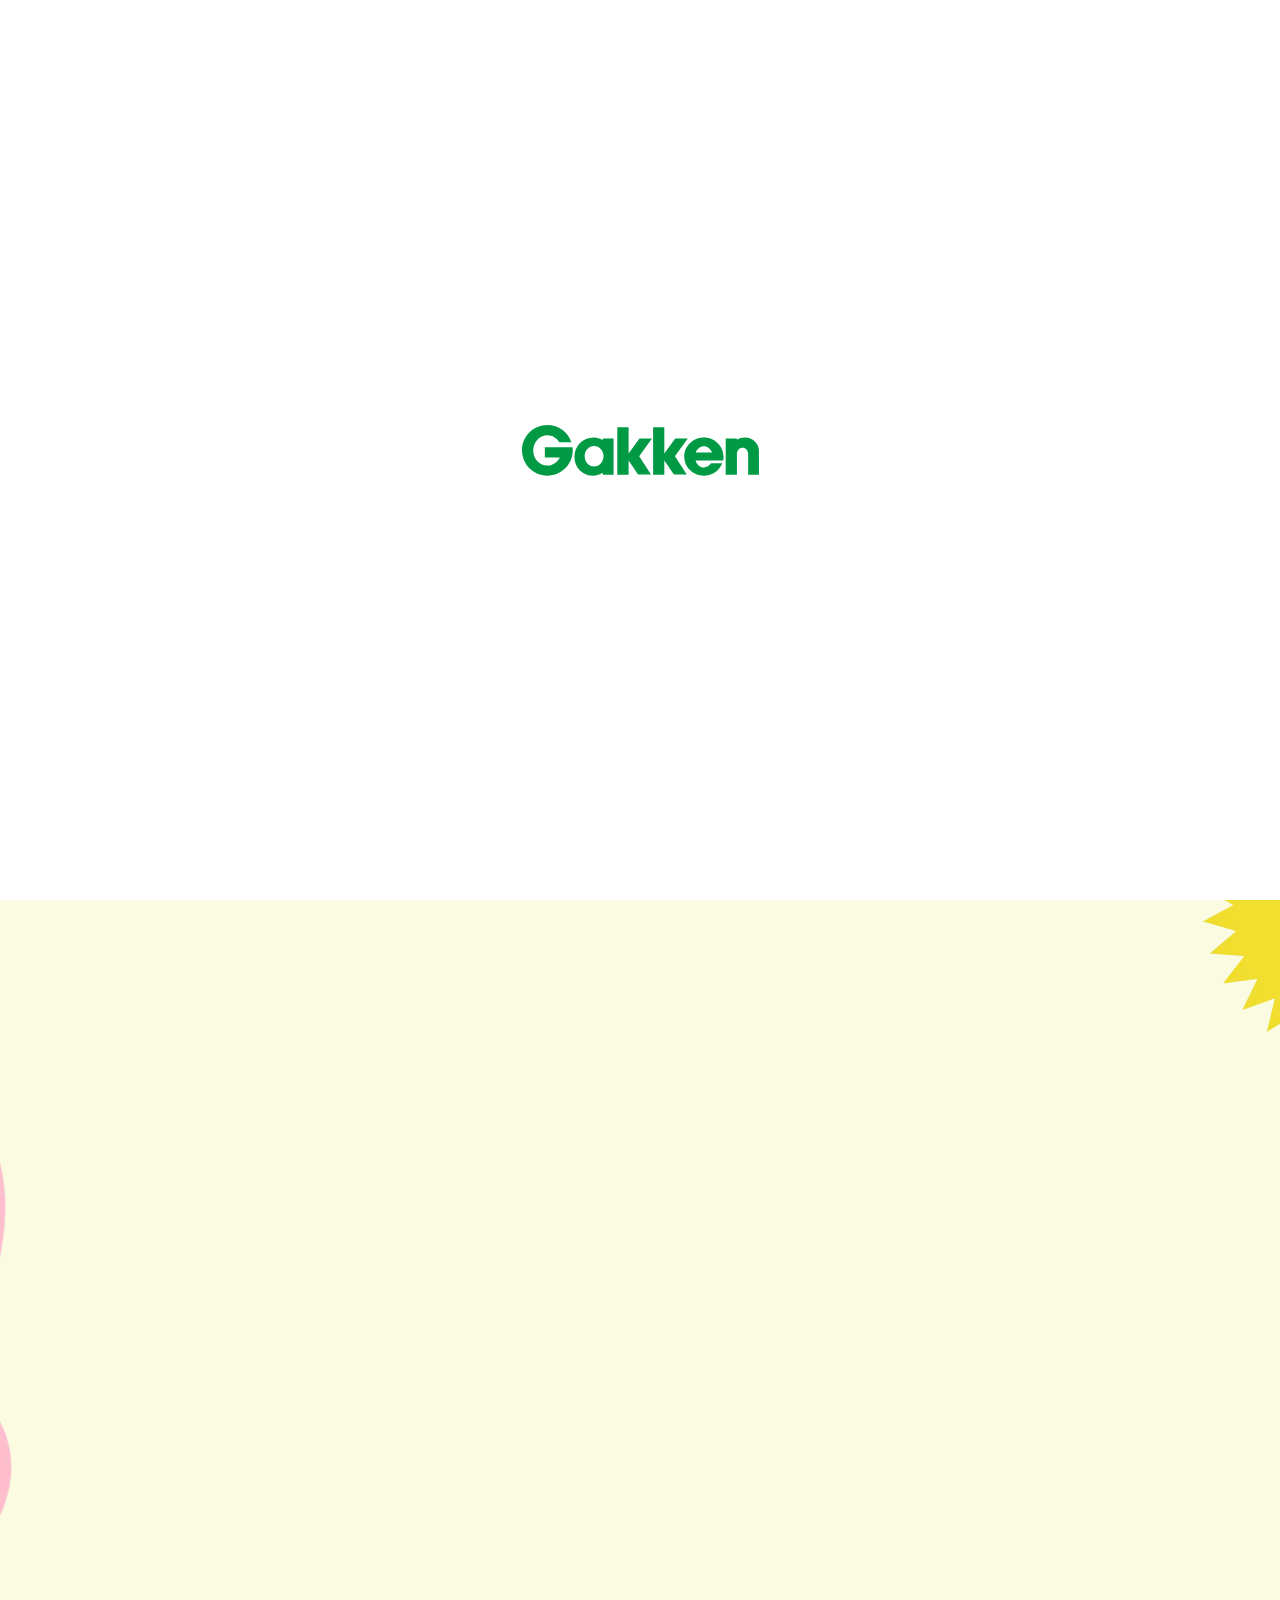
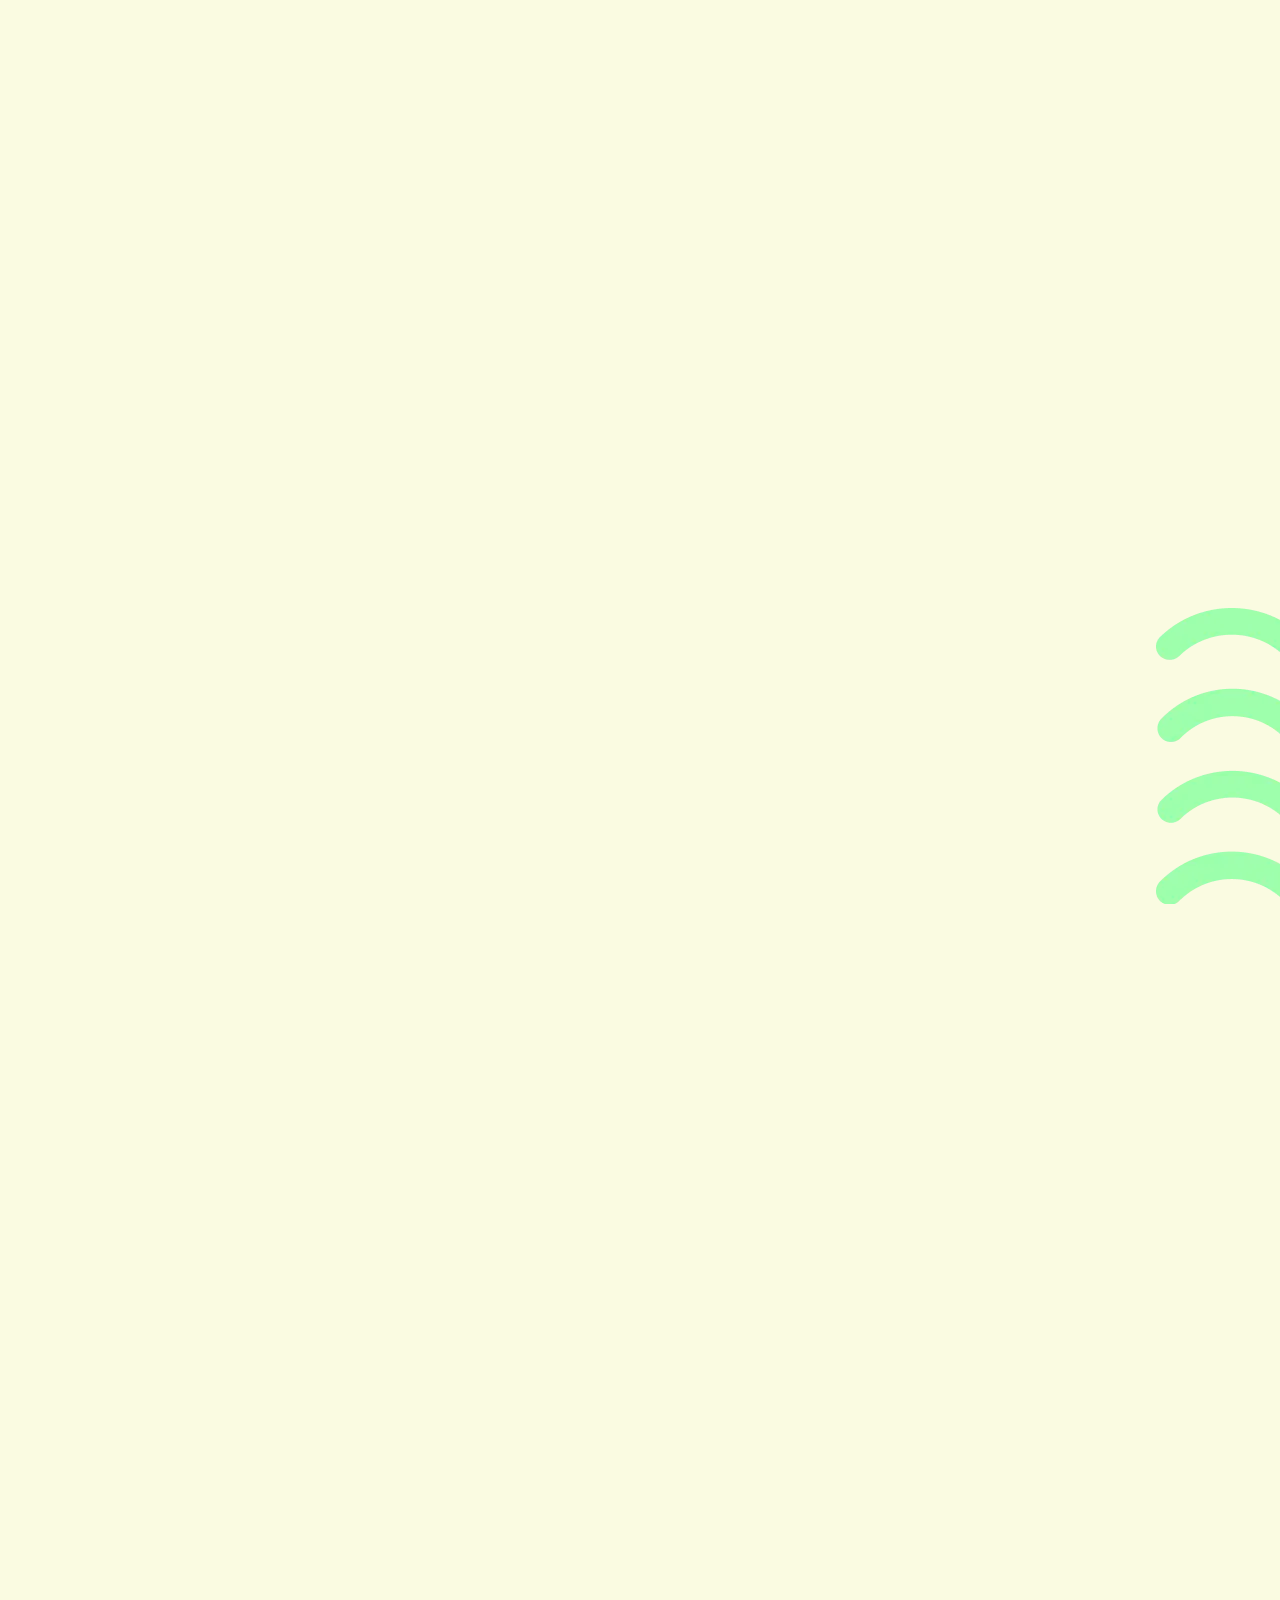
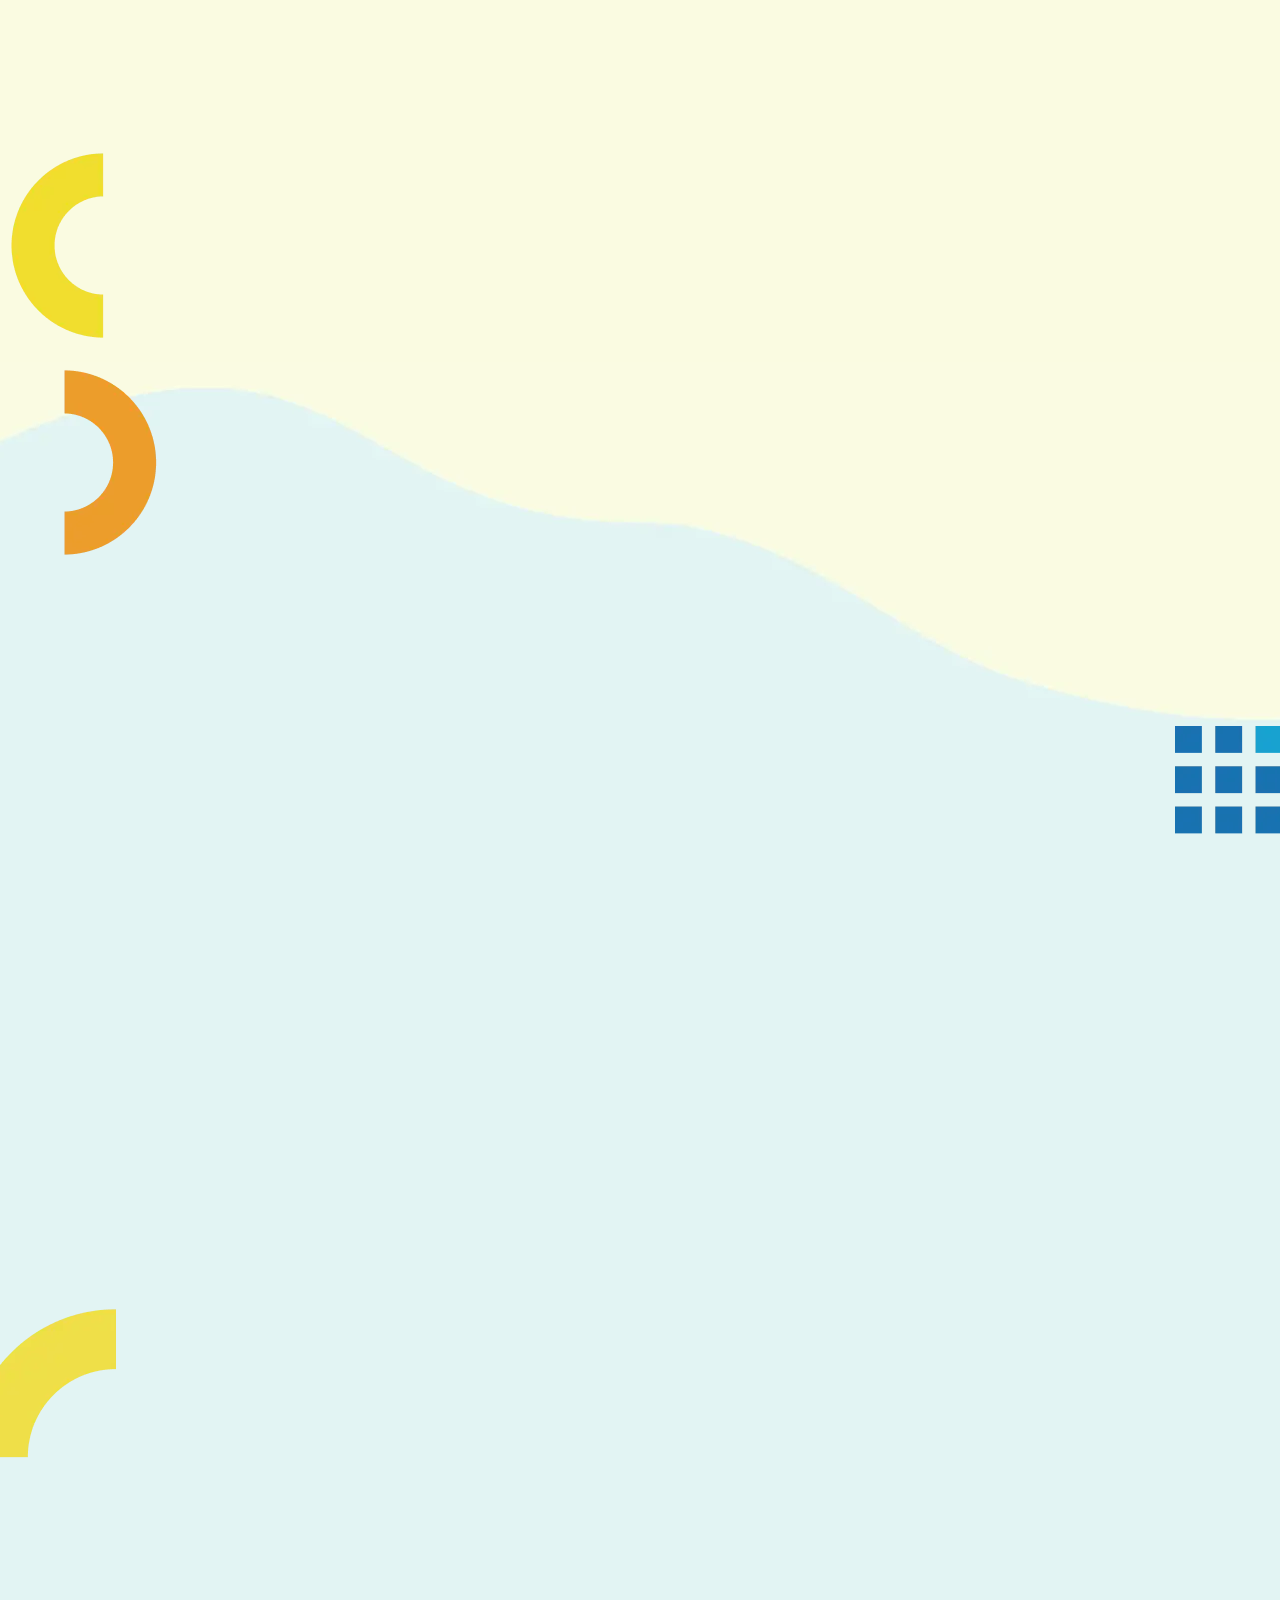
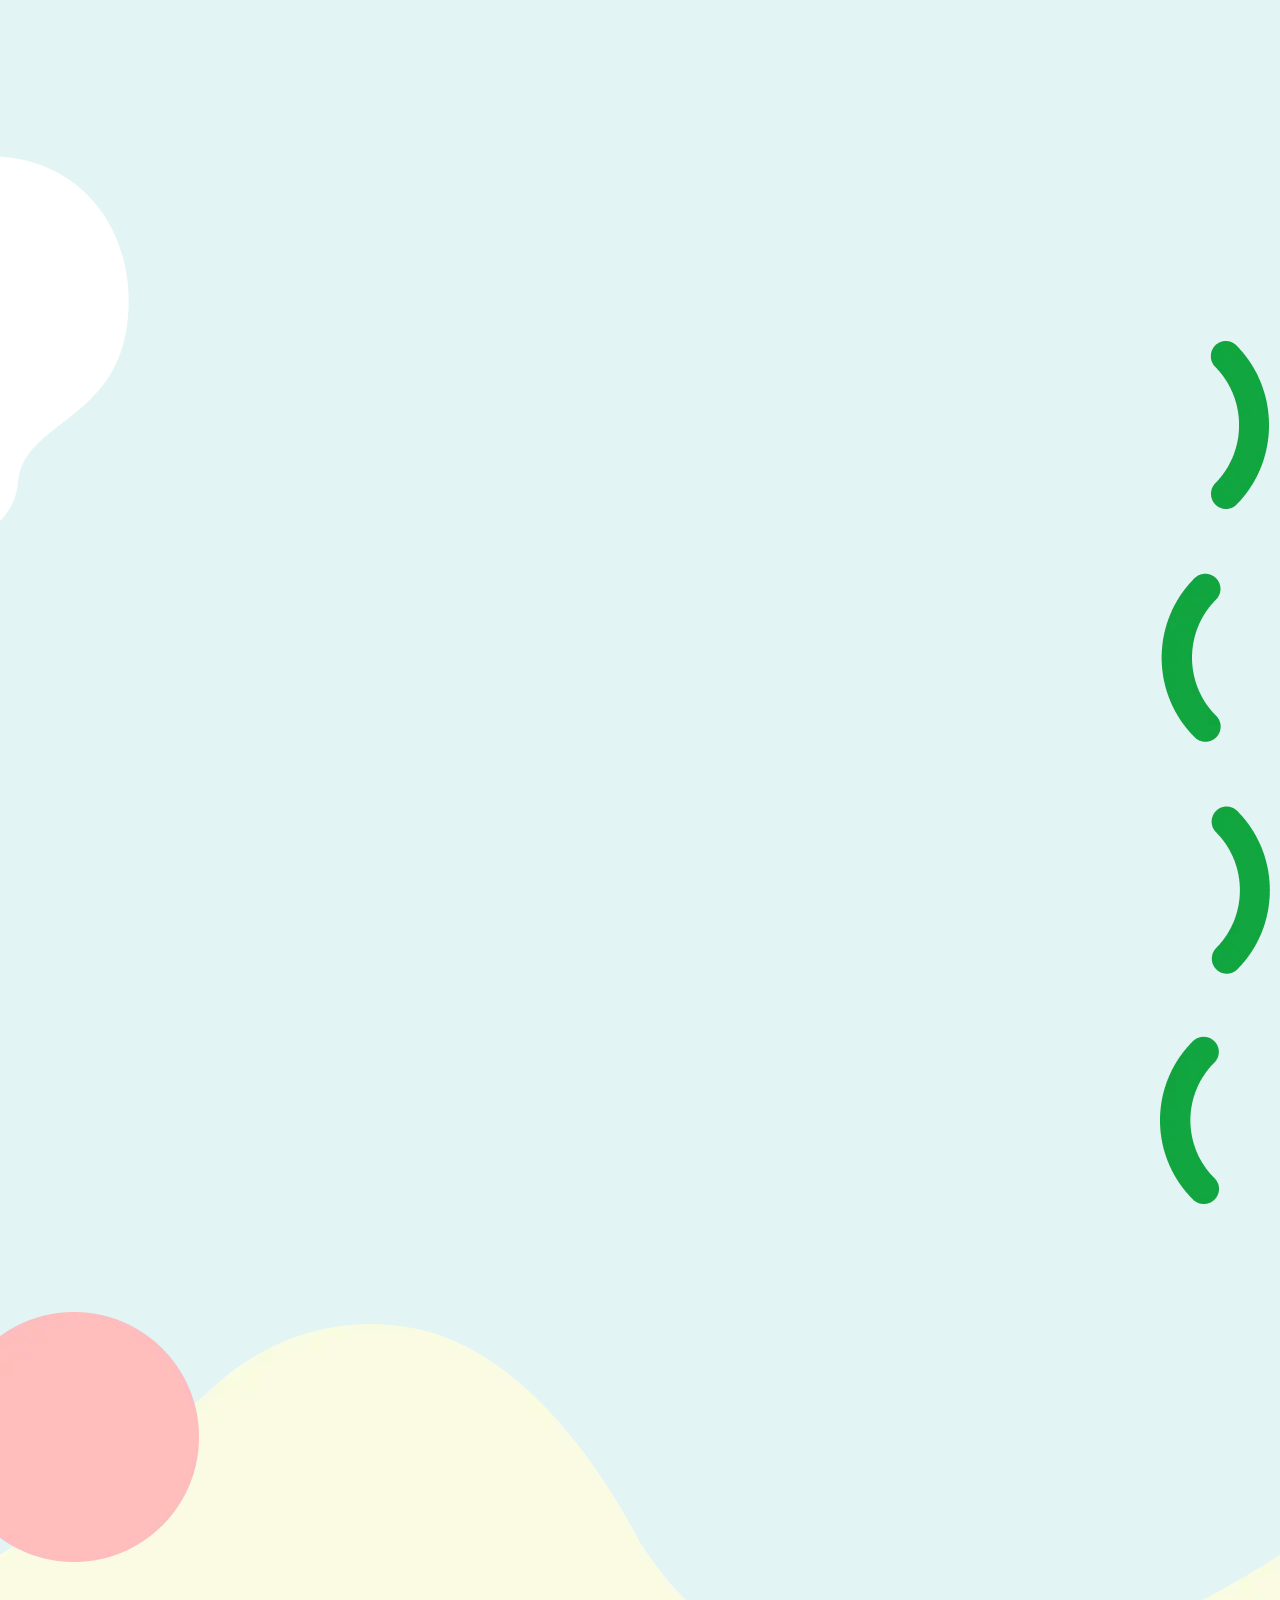
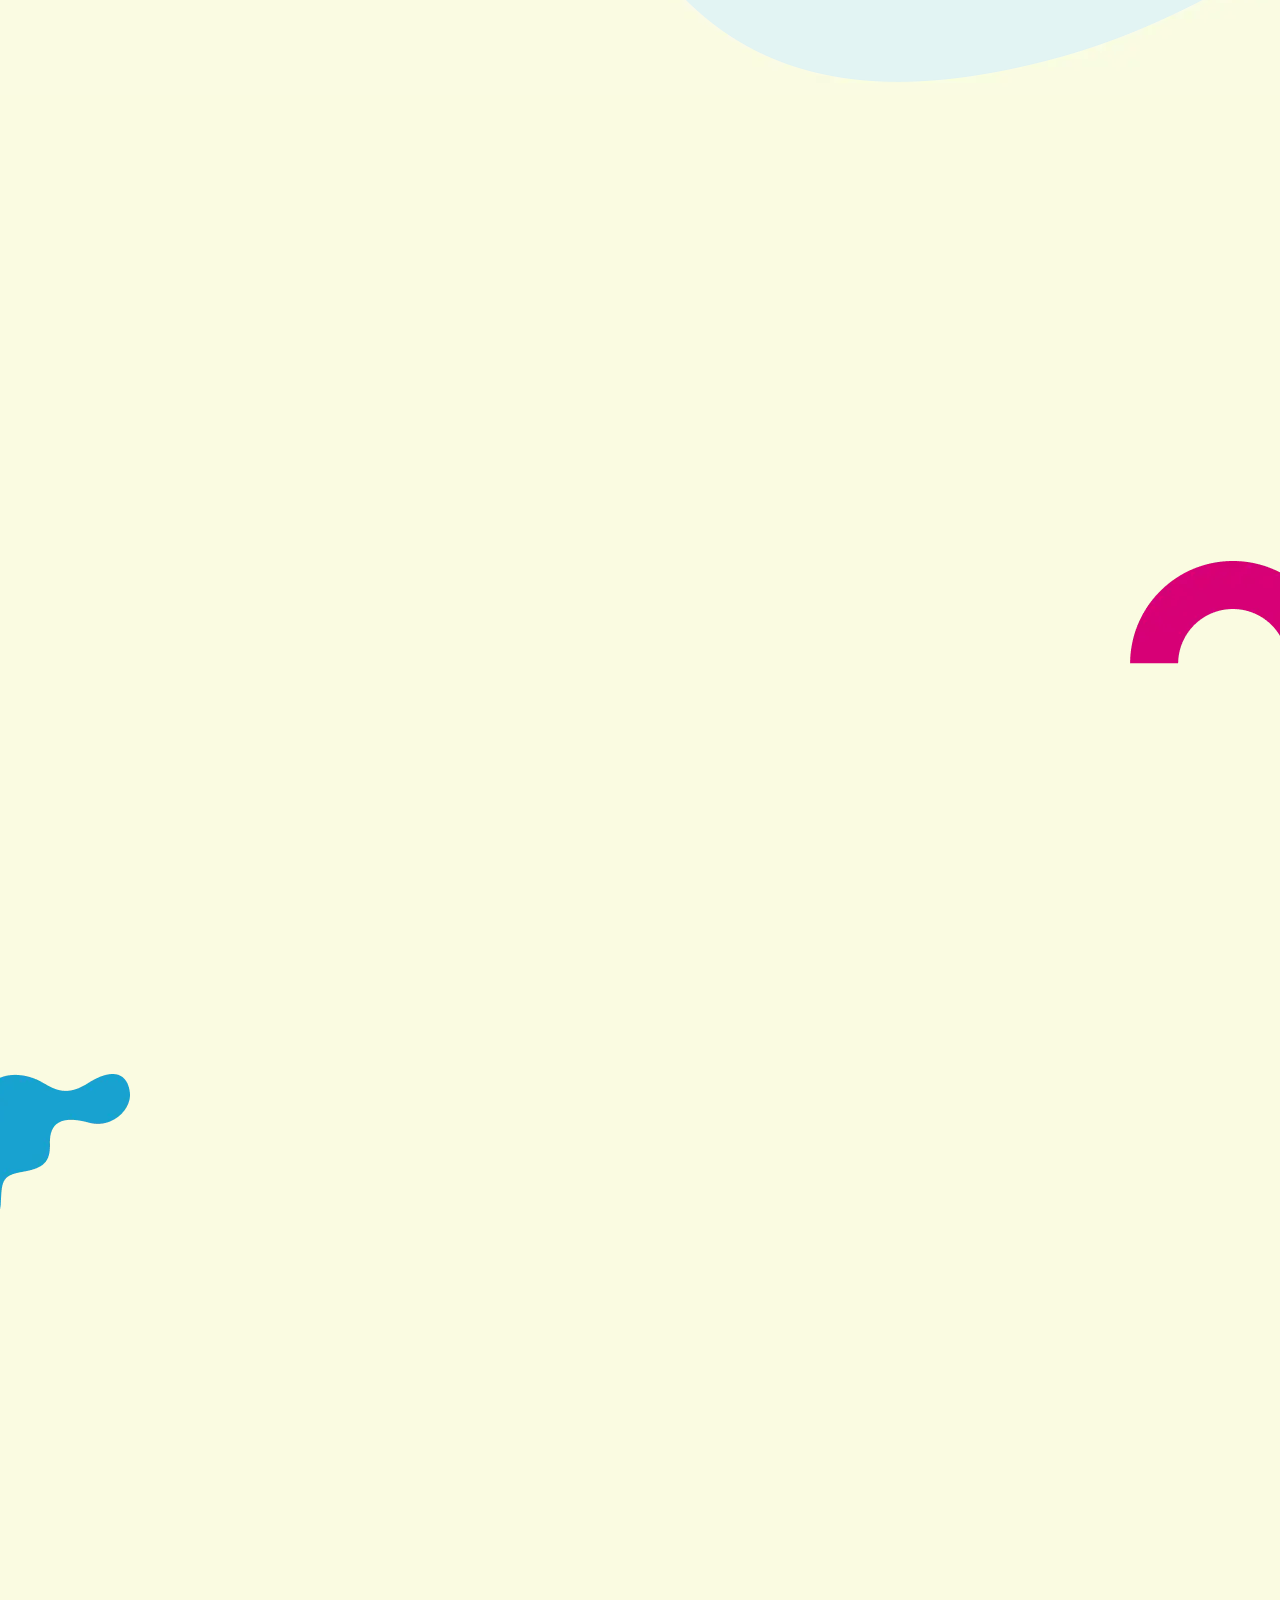
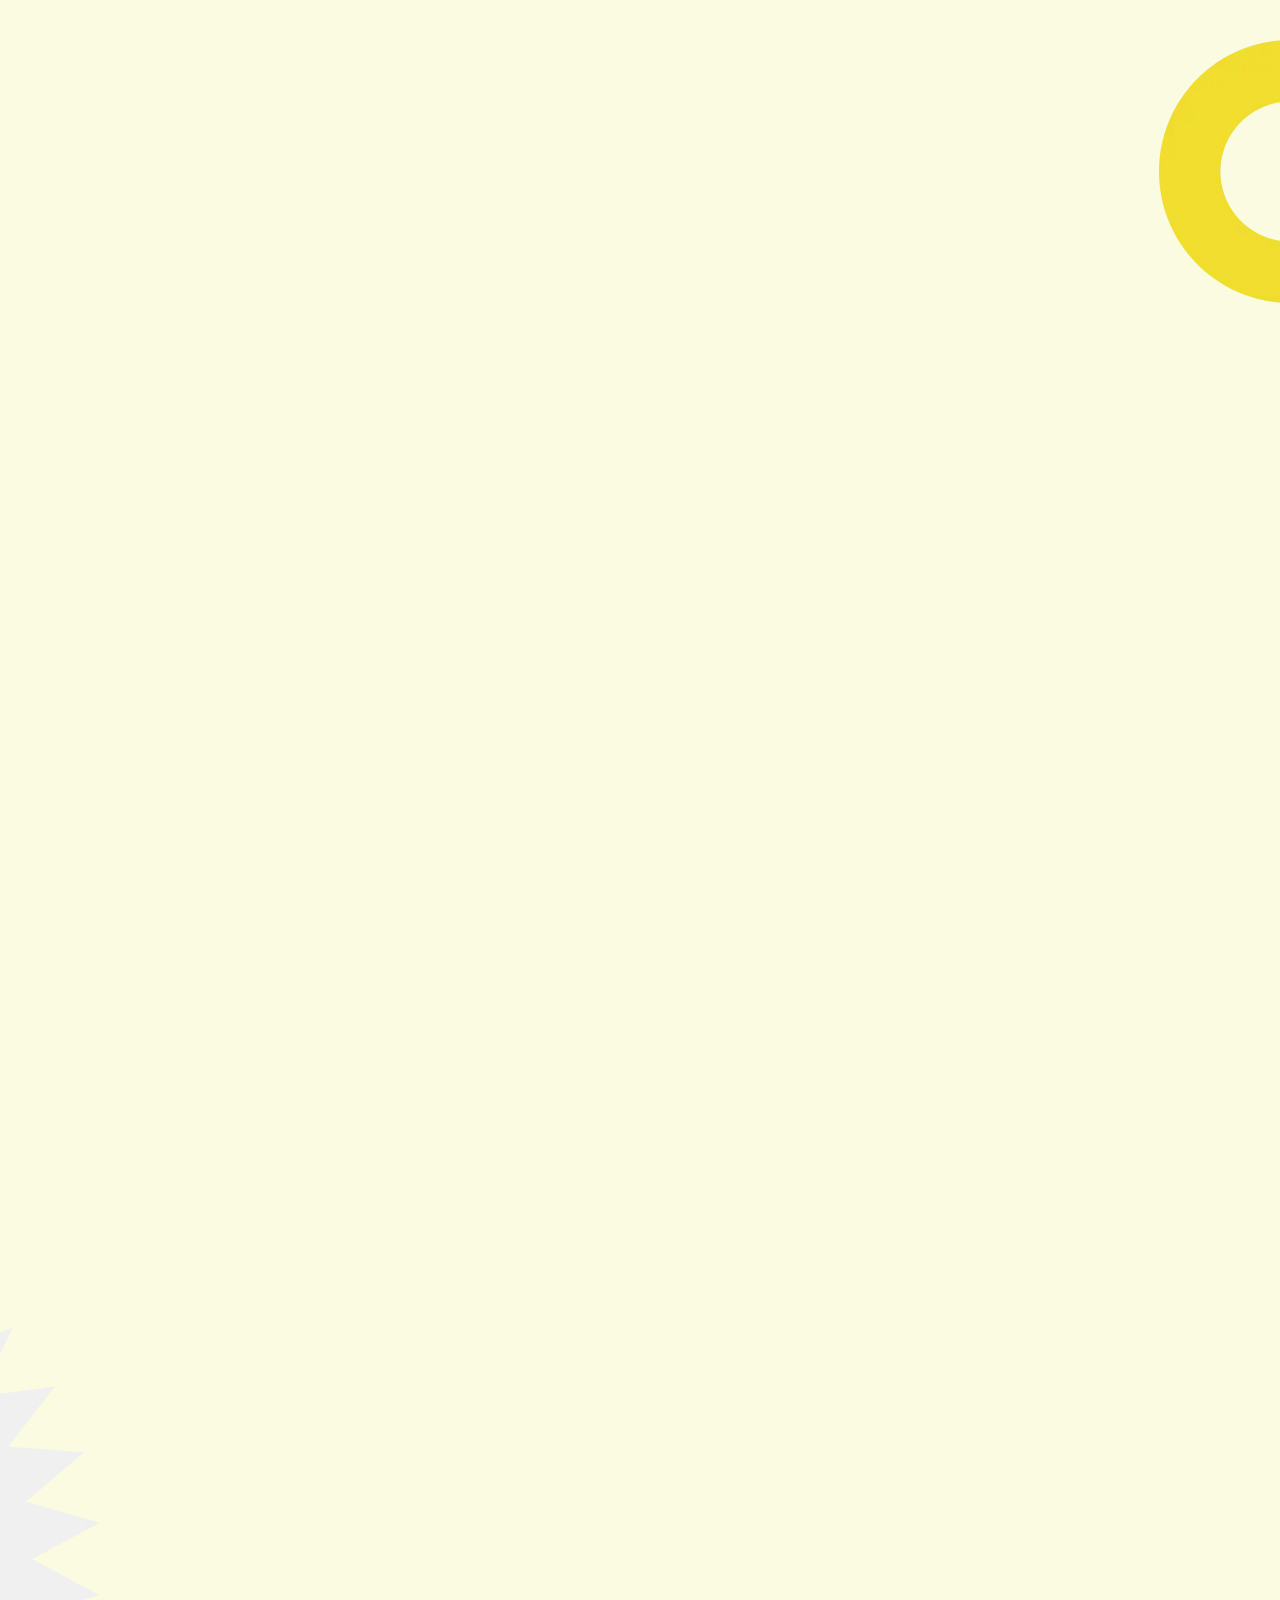
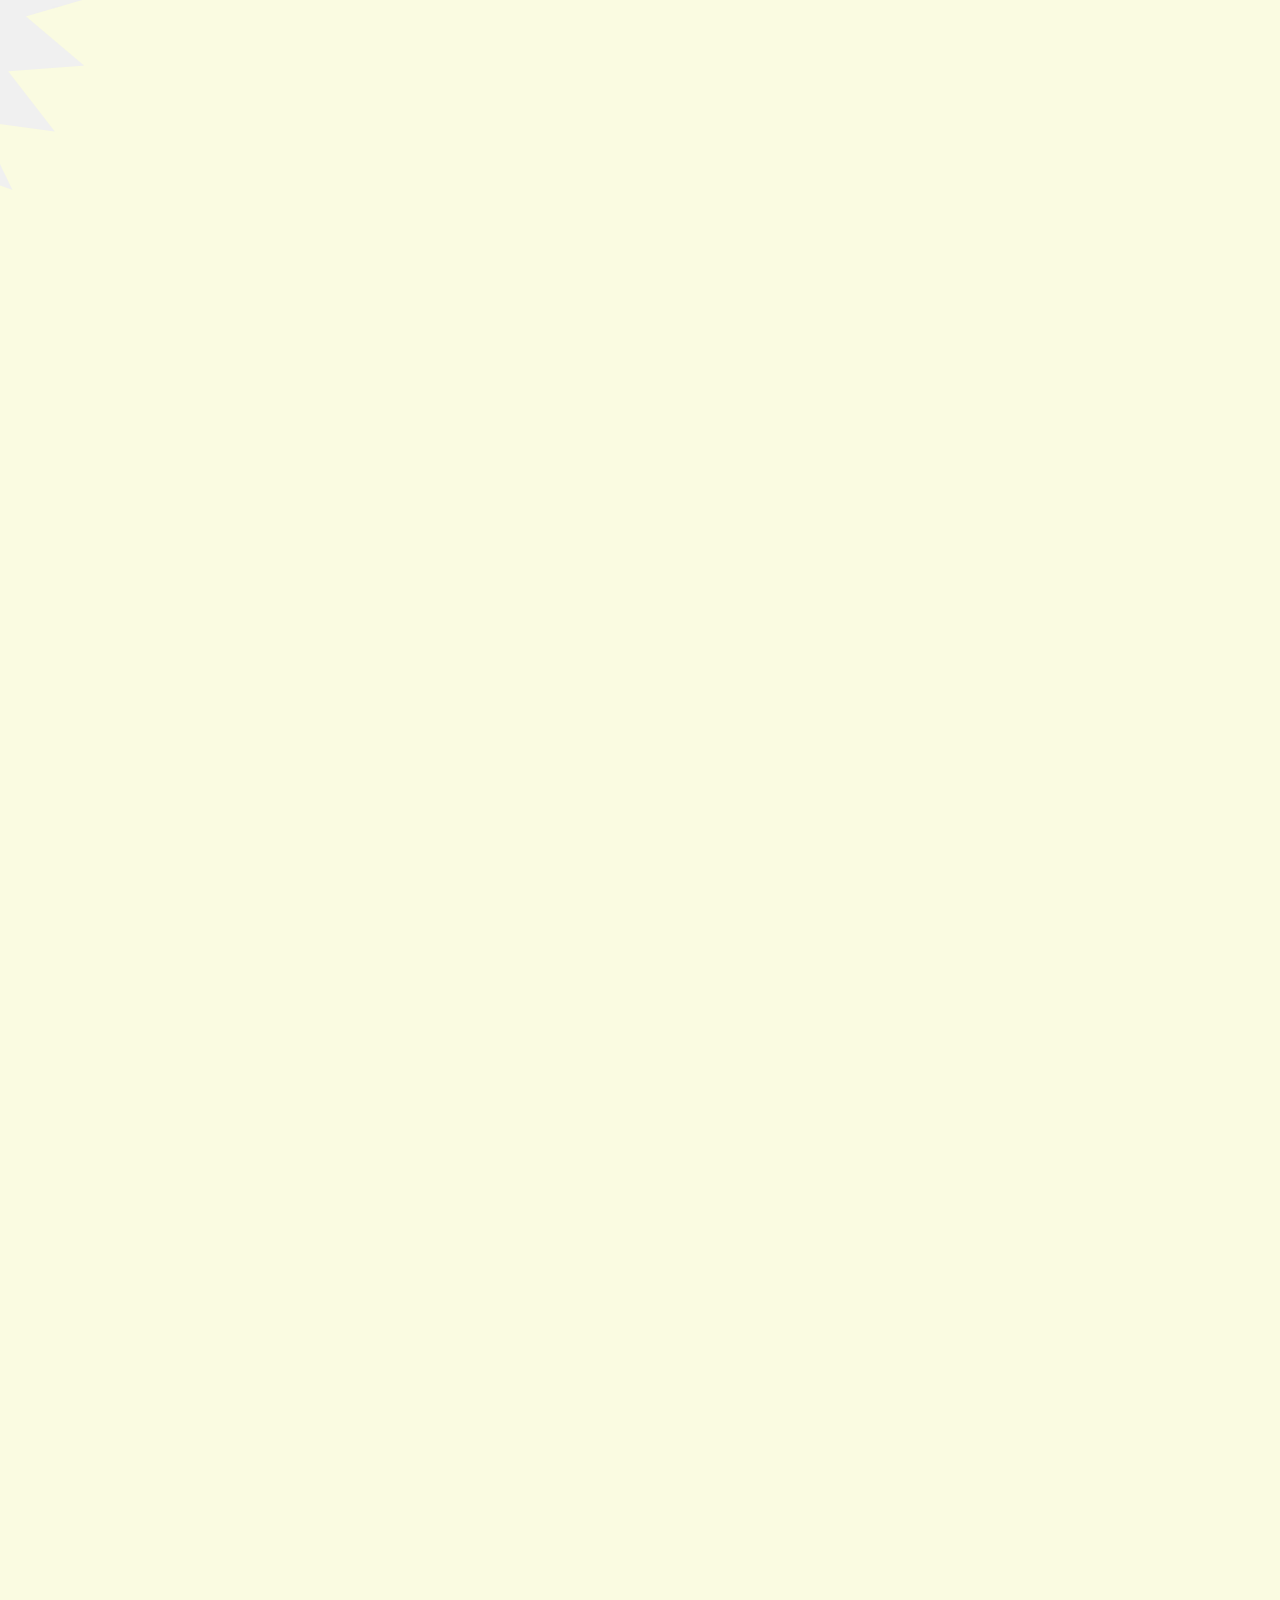
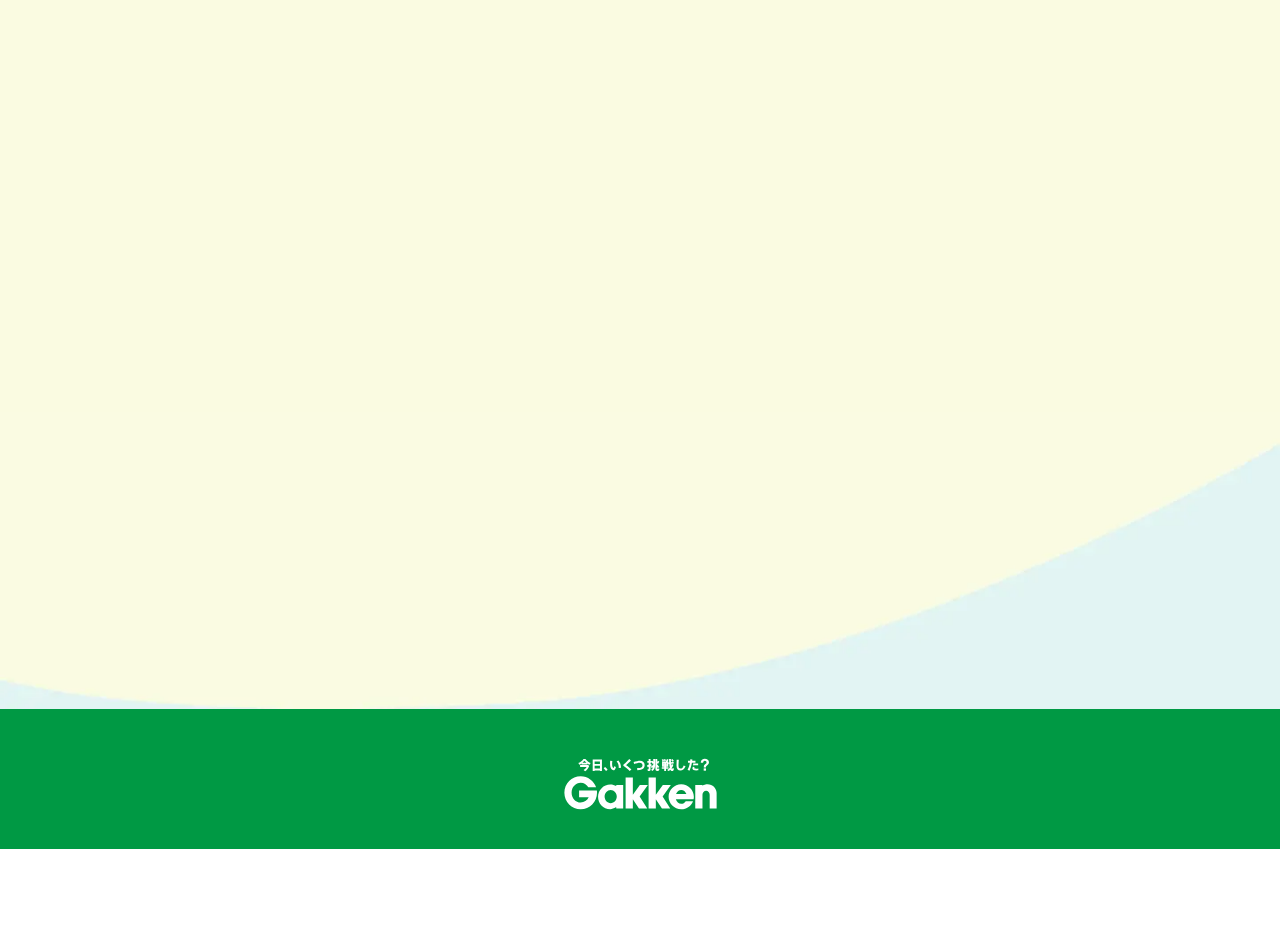
==== commit d2472dbf: "Fix 改行位置変更に伴う修正" ====
--- a/pr/juniorlearning2024/index.html
+++ b/pr/juniorlearning2024/index.html
@@ -357,7 +357,7 @@
 
 									<table class="price-table">
 										<th>料金：</th>
-										<td>初月無料！2ヶ月目以降4,400円（税込み価格）</td>
+										<td>初月無料！2ヶ月目以降4,400円（税込み価格）～</td>
 									</table>
 									<div class="c-block__contact">
 										<a href="https://pf.gakken.jp/user/op_enquete.gsp?sid=MGO&mid=005755Wz&hid=hw4246SQ8_0" target="_blank" class="c-block__contact__link hover-fade">問い合わせ先</a>
@@ -457,7 +457,7 @@
 									<div class="c-block__lead">
 										<h4 class="c-block__lead-title">学習内容</h4>
 										<p class="c-block__lead-text">
-											学校で習った英語の復習から、英検®対策まで！学研のわかりやすい教材で楽しく効果的に学べるオンライン英会話レッスンです。スキル別トレーニングによるインプット学習も併用して、効率的に英語力を向上することができます。
+											学校で習った英語の復習から、実用英語技能検定対策まで！学研のわかりやすい教材で楽しく効果的に学べるオンライン英会話レッスンです。スキル別トレーニングによるインプット学習も併用して、効率的に英語力を向上することができます。
 										</p>
 									</div>
 
@@ -466,11 +466,11 @@
 										<td>
 											<ul class="price-table__list">
 												<li>●スタンダードPlusプラン<br class="md:hidden">「人気No.1」<br>
-													月額7,480円（税込価格）</li>
+													月額7,480円（税込み価格）</li>
 												<li>●ウィークデイプラン<br class="md:hidden">「割安でイチオシ」<br>
-													月額4,840円（税込価格）</li>
+													月額4,840円（税込み価格）</li>
 												<li>●ウィークデイPlusプラン<br class="md:hidden">「平日の日中がオトク」<br>
-													月額5,940円（税込価格）</li>
+													月額5,940円（税込み価格）</li>
 											</ul>
 										</td>
 									</table>
@@ -478,7 +478,7 @@
 										<a href="https://help.kimini.online/hc/ja/requests/new" target="_blank" class="c-block__contact__link hover-fade">問い合わせ先</a>
 									</div>
 
-									<a class="c-block__further-link hover-fade" href="https://kimini.online/" target="_blank">詳しくはこちら</a>
+									<a class="c-block__further-link hover-fade" href="https://kimini.online/?utm_source=web&utm_medium=gakken-frontend-dev&utm_campaign=juniorlearning" target="_blank">詳しくはこちら</a>
 								</div>
 							</div>
 						</div>
@@ -488,9 +488,9 @@
 
 					<section class="c-block filtr-item book-group" data-category="upper-elementary,junior-high">
 						<div class="c-block__header">
-							<h2 class="c-block__header__title mb-2"><span class="kentei__title-decoration">内申対策！<br class="md:hidden">検定対策書籍特集</span></h2>
-							<p class="sm:txt-left md:txt-center">検定は、3級以上が内申書に加点されることが多いです。漢字検定、英語検定、<br class="sm:hidden md:block">
-								数学検定についてはもし興味があるなら、この秋から勉強始めてみませんか?</p>
+							<h2 class="c-block__header__title mb-2"><span class="kentei__title-decoration  diagonal">内申対策！<br class="md:hidden">検定対策書籍特集</span></h2>
+							<p class="sm:txt-left md:txt-center">検定は、3級以上が内申書に加点されることが多いです。日本漢字能力検定、実用英語技能検定、<br class="sm:hidden md:block">
+								実用数学技能検定についてはもし興味があるなら、この秋から勉強始めてみませんか?</p>
 						</div>
 					</section>
 
@@ -502,7 +502,7 @@
 
 						<div class="drill">
 							<div class="drill__books">
-								<h2 class="drill__title color-lower-elementary"><span class="kentei__title-decoration">漢字検定対策書籍</span></h2>
+								<h2 class="drill__title color-lower-elementary"><span class="kentei__title-decoration diagonal">日本漢字能力検定<br class="md:hidden">対策書籍</span></h2>
 								<div class="drill__book-list">
 									<div class="drill__book-item">
 										<div class="drill__book-item__image">
@@ -529,7 +529,7 @@
 
 						<div class="drill">
 							<div class="drill__books">
-								<h2 class="drill__title color-lower-elementary"><span class="kentei__title-decoration">英語検定対策書籍</span></h2>
+								<h2 class="drill__title color-lower-elementary"><span class="kentei__title-decoration diagonal">実用英語技能検<br class="md:hidden">定対策書籍</span></h2>
 								<div class="drill__book-list">
 									<div class="drill__book-item">
 										<div class="drill__book-item__image">
@@ -556,7 +556,7 @@
 
 						<div class="drill">
 							<div class="drill__books">
-								<h2 class="drill__title color-lower-elementary"><span class="kentei__title-decoration">数学検定対策書籍</span></h2>
+								<h2 class="drill__title color-lower-elementary"><span class="kentei__title-decoration diagonal">実用数学技能検定<br class="md:hidden">対策書籍</span></h2>
 								<div class="drill__book-list">
 									<div class="drill__book-item">
 										<div class="drill__book-item__image">
--- a/pr/juniorlearning2024/assets/css/style.min.css
+++ b/pr/juniorlearning2024/assets/css/style.min.css
@@ -1 +1 @@
-*,*::before,*::after{-webkit-box-sizing:border-box;box-sizing:border-box;margin:0;padding:0}a{text-decoration:none;color:inherit}img{max-width:100%;height:auto;vertical-align:bottom}:where([hidden]:not([hidden=until-found])){display:none !important}:where(html){-webkit-text-size-adjust:none}@supports not (min-block-size: 100dvb){:where(html){block-size:100%}}@media(prefers-reduced-motion: no-preference){:where(html:focus-within){scroll-behavior:smooth}}:where(body){block-size:100%;block-size:100dvb;line-height:1.5;font-family:system-ui,sans-serif;-webkit-font-smoothing:antialiased}:where(input,button,textarea,select){font:inherit;color:inherit}:where(textarea){resize:vertical;resize:block}:where(button,label,select,summary,[role=button],[role=option]){cursor:pointer}:where(:disabled){cursor:not-allowed}:where(label:has(>input:disabled),label:has(+input:disabled)){cursor:not-allowed}:where(button){border-style:solid}:where(a){text-underline-offset:.2ex}:where(ul,ol){list-style:none}:where(img,svg,video,canvas,audio,iframe,embed,object){display:block}:where(img,picture,svg){max-inline-size:100%;block-size:auto}:where(p,h1,h2,h3,h4,h5,h6){overflow-wrap:break-word}:where(h1,h2,h3){line-height:calc(1em + .5rem)}:where(hr){border:none;-webkit-border-before:1px solid;border-block-start:1px solid;color:inherit;block-size:0;overflow:visible}:where(:focus-visible){outline:2px solid var(--focus-color, Highlight);outline-offset:2px}:where(.visually-hidden:not(:focus,:active,:focus-within,.not-visually-hidden)){-webkit-clip-path:inset(50%) !important;clip-path:inset(50%) !important;height:1px !important;width:1px !important;overflow:hidden !important;position:absolute !important;white-space:nowrap !important;border:0 !important}html{font-size:62.5%}body{font-family:"M PLUS Rounded 1c",sans-serif;font-size:1.6rem;line-height:1.5}body.no-scroll{overflow:hidden;height:100%;position:fixed;width:100%}.wrapper{padding-bottom:100px;position:relative;overflow:hidden;background:#fafbe1 url("../img/bg_wave_bottom.webp") no-repeat center bottom/100% auto}.wrapper::before{position:absolute;content:"";top:3562px;width:100%;height:2933px;background:url("../img/bg_wave_mid_top.webp") no-repeat center top,#e2f4f3 url("../img/bg_wave_mid_bottom.webp") no-repeat center bottom}:root{--color-green: #009944;--color-lower-elementary: #e9b32c;--color-middle-elementary: #e77535;--color-upper-elementary: #d43a43;--color-junior-high: #157cc5;--color-high: #1eaee1}.l-header{position:fixed;z-index:101;width:100%;top:23px;padding:0 20px}.l-header__inner{margin:0 auto;display:-webkit-box;display:-ms-flexbox;display:flex;-webkit-box-align:center;-ms-flex-align:center;align-items:center;max-width:1400px;width:100%;background:var(--color-green);height:60px;border-radius:100px;padding-left:33px;padding-right:59px;-webkit-box-shadow:7px 7px 10px 0px rgba(0,0,0,.2);box-shadow:7px 7px 10px 0px rgba(0,0,0,.2)}.l-header__nav{display:block;margin-left:auto}.l-header__nav__list{display:-webkit-box;display:-ms-flexbox;display:flex;-webkit-box-align:center;-ms-flex-align:center;align-items:center}.l-header__nav__item{-ms-flex-negative:0;flex-shrink:0;padding:0 3rem}.l-header__nav__item:last-child{padding-right:0}.l-header__nav__button{-webkit-appearance:none;-moz-appearance:none;appearance:none;border:none;background:none;font-size:1.6rem;font-weight:bold;color:#fff}@media(min-width: 750px)and (max-width: 900px){.l-header__inner{width:89.0909090909vw}.l-header__nav__list{gap:2.5974025974vw}.l-header__nav__item{padding:0}.l-header__nav__button{font-size:1.6883116883vw}}@media(max-width: 749px){.l-header{top:4.0540540541vw;padding:0 2.1621621622vw}.l-header__inner{width:100%;background:var(--color-green);height:11.0810810811vw;padding-left:5.4054054054vw;padding-right:7.8378378378vw;position:relative;border-radius:5.6756756757vw}.l-header__logo{width:22.972972973vw;position:relative;z-index:100}.l-header__nav{border-radius:5.6756756757vw;position:absolute;height:100%;top:0;left:0;right:0}.l-header__nav__toggle{display:-webkit-box;display:-ms-flexbox;display:flex;height:100%;position:relative;z-index:100;-webkit-box-align:center;-ms-flex-align:center;align-items:center;-webkit-box-pack:end;-ms-flex-pack:end;justify-content:flex-end;padding-right:8.1081081081vw}.l-header__nav__list{opacity:0;visibility:hidden;border-radius:5.6756756757vw;background:rgba(0,153,68,.85);position:absolute;top:0;left:0;right:0;-webkit-box-orient:vertical;-webkit-box-direction:normal;-ms-flex-direction:column;flex-direction:column;padding-top:13.5135135135vw;gap:5.4054054054vw;padding-bottom:7.2972972973vw;-webkit-transition:opacity .3s,visibility .3s;transition:opacity .3s,visibility .3s}.is-active .l-header__nav__list{opacity:1;visibility:visible}.l-header__nav__item{padding:0}.l-header__nav__button{font-size:4.3243243243vw}}.l-footer{background:var(--color-green);padding:30px 0 20px;display:-webkit-box;display:-ms-flexbox;display:flex;-webkit-box-pack:center;-ms-flex-pack:center;justify-content:center}@media(max-width: 749px){.l-footer__logo{max-width:41.3513513514vw}}.l-main{position:relative}.bg-obj{position:absolute;content:"";pointer-events:none}.bg-obj.obj1{top:748px;left:calc(50% + 562px);width:314px;height:314px;background:url("../img/obj_1.webp") no-repeat}.bg-obj.obj2{top:1025px;left:calc(50% - 1150px);width:614px;height:542px;-webkit-transform:rotate(45deg);transform:rotate(45deg);background:url("../img/obj_2.webp") no-repeat}.bg-obj.obj3{top:2208px;left:calc(50% + 516px);width:152px;height:296px;background:url("../img/obj_3.webp") no-repeat}.bg-obj.obj4{top:3347px;left:calc(50% - 654px);width:181px;height:414px;background:url("../img/obj_4.webp") no-repeat}.bg-obj.obj5{top:3926px;left:calc(50% + 535px);width:108px;height:108px;background:url("../img/obj_5.webp") no-repeat}.bg-obj.obj6{top:4499px;left:calc(50% - 705px);width:181px;height:159px;background:url("../img/obj_6.webp") no-repeat}.bg-obj.obj7{top:4956px;left:calc(50% - 839px);width:328px;height:389px;background:url("../img/obj_7.webp") no-repeat}.bg-obj.obj8{top:5141px;left:calc(50% + 520px);width:110px;height:863px;background:url("../img/obj_8.webp") no-repeat}.bg-obj.obj9{top:6112px;left:calc(50% - 691px);width:250px;height:250px;background:url("../img/obj_9.webp") no-repeat}.bg-obj.obj10{top:6856px;left:calc(50% + 703px - 220px);width:220px;height:208px;background:url("../img/obj_10.webp") no-repeat}.bg-obj.obj11{top:7474px;left:calc(50% - 828px);width:318px;height:202px;background:url("../img/obj_11.webp") no-repeat}.bg-obj.obj12{top:8040px;left:calc(50% + 519px);width:263px;height:263px;background:url("../img/obj_12.webp") no-repeat}.bg-obj.obj13{top:9060px;left:calc(50% + 562px);width:679px;height:599px;-webkit-transform:rotate(-136deg);transform:rotate(-136deg);background:url("../img/obj_13.webp") no-repeat}.bg-obj.obj14{top:9214px;left:calc(50% - 1228px);width:690px;height:690px;background:url("../img/obj_14.webp") no-repeat}.hamburger{display:inline-block;cursor:pointer;-webkit-transition-property:opacity,-webkit-filter;transition-property:opacity,-webkit-filter;transition-property:opacity,filter;transition-property:opacity,filter,-webkit-filter;-webkit-transition-duration:.15s;transition-duration:.15s;-webkit-transition-timing-function:linear;transition-timing-function:linear;font:inherit;color:inherit;text-transform:none;background-color:rgba(0,0,0,0);border:0;margin:0;overflow:visible}.hamburger:hover{opacity:.7}.is-active .hamburger:hover{opacity:.7}.is-active .hamburger .hamburger-inner,.is-active .hamburger .hamburger-inner::before,.is-active .hamburger .hamburger-inner::after{background-color:#fff}.hamburger-box{width:30px;height:25px;display:inline-block;position:relative}.hamburger-inner{display:block;top:50%}.hamburger-inner,.hamburger-inner::before,.hamburger-inner::after{width:30px;height:5px;background-color:#fff;position:absolute;-webkit-transition-property:-webkit-transform;transition-property:-webkit-transform;transition-property:transform;transition-property:transform, -webkit-transform;-webkit-transition-duration:.15s;transition-duration:.15s;-webkit-transition-timing-function:ease;transition-timing-function:ease}.hamburger-inner::before,.hamburger-inner::after{content:"";display:block}.hamburger-inner::before{top:-10px}.hamburger-inner::after{bottom:-10px}.hamburger--squeeze .hamburger-inner{-webkit-transition-duration:.075s;transition-duration:.075s;-webkit-transition-timing-function:cubic-bezier(0.55, 0.055, 0.675, 0.19);transition-timing-function:cubic-bezier(0.55, 0.055, 0.675, 0.19)}.hamburger--squeeze .hamburger-inner::before{-webkit-transition:top .075s .12s ease,opacity .075s ease;transition:top .075s .12s ease,opacity .075s ease}.hamburger--squeeze .hamburger-inner::after{-webkit-transition:bottom .075s .12s ease,-webkit-transform .075s cubic-bezier(0.55, 0.055, 0.675, 0.19);transition:bottom .075s .12s ease,-webkit-transform .075s cubic-bezier(0.55, 0.055, 0.675, 0.19);transition:bottom .075s .12s ease,transform .075s cubic-bezier(0.55, 0.055, 0.675, 0.19);transition:bottom .075s .12s ease,transform .075s cubic-bezier(0.55, 0.055, 0.675, 0.19),-webkit-transform .075s cubic-bezier(0.55, 0.055, 0.675, 0.19)}.is-active .hamburger--squeeze .hamburger-inner{-webkit-transform:rotate(45deg);transform:rotate(45deg);-webkit-transition-delay:.12s;transition-delay:.12s;-webkit-transition-timing-function:cubic-bezier(0.215, 0.61, 0.355, 1);transition-timing-function:cubic-bezier(0.215, 0.61, 0.355, 1)}.is-active .hamburger--squeeze .hamburger-inner::before{top:0;opacity:0;-webkit-transition:top .075s ease,opacity .075s .12s ease;transition:top .075s ease,opacity .075s .12s ease}.is-active .hamburger--squeeze .hamburger-inner::after{bottom:0;-webkit-transform:rotate(-90deg);transform:rotate(-90deg);-webkit-transition:bottom .075s ease,-webkit-transform .075s .12s cubic-bezier(0.215, 0.61, 0.355, 1);transition:bottom .075s ease,-webkit-transform .075s .12s cubic-bezier(0.215, 0.61, 0.355, 1);transition:bottom .075s ease,transform .075s .12s cubic-bezier(0.215, 0.61, 0.355, 1);transition:bottom .075s ease,transform .075s .12s cubic-bezier(0.215, 0.61, 0.355, 1),-webkit-transform .075s .12s cubic-bezier(0.215, 0.61, 0.355, 1)}.c-mv{width:100%;height:722px;display:-webkit-box;display:-ms-flexbox;display:flex;-webkit-box-orient:vertical;-webkit-box-direction:normal;-ms-flex-direction:column;flex-direction:column;-webkit-box-align:center;-ms-flex-align:center;align-items:center;-webkit-box-pack:center;-ms-flex-pack:center;justify-content:center;margin-bottom:-15.5rem;background:url("../img/bg_mv_wave.webp") repeat-x center bottom/1424px,#e2f4f3 url("../img/bg_mv.webp") no-repeat center top 13px/1424px;position:relative}.c-mv__obj{position:absolute;inset:0}.c-mv__obj1{position:absolute;top:16px;left:calc(50% - 480px);width:232px;height:232px;background:url("../img/mv_obj1.webp") no-repeat center/cover}.c-mv__obj2{position:absolute;top:100px;left:calc(50% + 364px);width:131px;height:131px;background:url("../img/mv_obj2.webp") no-repeat center/cover}.c-mv__obj3{position:absolute;top:222px;left:calc(50% - 700px);width:220px;height:168px;background:url("../img/mv_obj3.webp") no-repeat center/cover}.c-mv__obj4{position:absolute;top:213px;left:calc(50% + 486px);width:223px;height:223px;background:url("../img/mv_obj4.webp") no-repeat center/cover}.c-mv__obj5{position:absolute;top:351px;left:calc(50% - 579px);width:300px;height:295px;background:url("../img/mv_obj5.webp") no-repeat center/cover}.c-mv__obj6{position:absolute;top:433px;left:calc(50% + 308px);width:235px;height:167px;background:url("../img/mv_obj6.webp") no-repeat center/cover}.c-mv__obj7{position:absolute;top:132px;left:calc(50% - 144px);width:93px;height:93px;background:url("../img/mv_obj7.webp") no-repeat center/cover}.c-mv__obj8{position:absolute;top:188px;left:calc(50% + 233px);width:68px;height:65px;background:url("../img/mv_obj8.webp") no-repeat center/cover}.c-mv__obj9{position:absolute;top:435px;left:calc(50% - 711px);width:125px;height:125px;background:url("../img/mv_obj9.webp") no-repeat center/cover}.c-mv__obj10{position:absolute;top:509px;left:calc(50% - 248px);width:22px;height:44px;background:url("../img/mv_obj10.webp") no-repeat center/cover}.c-mv__obj11{position:absolute;top:484px;left:calc(50% + 173px);width:80px;height:70px;background:url("../img/mv_obj11.webp") no-repeat center/cover}.c-mv__title{text-align:center;width:731px;margin:0 auto 2.1rem}.c-mv__title.hide{-webkit-transform:scale(0);transform:scale(0)}.c-mv__lead{text-align:center;color:#094;font-size:2.8rem;font-weight:700}@media(min-width: 750px)and (max-width: 900px){.c-mv{-webkit-box-pack:start;-ms-flex-pack:start;justify-content:flex-start;padding-top:17.7922077922vw;height:83.1168831169vw;background:url("../img/bg_mv_tab.webp") no-repeat center top/100%;margin-bottom:-17.012987013vw}.c-mv__obj1{top:6.3636363636vw;left:9.4805194805vw;width:21.4285714286vw;height:21.4285714286vw}.c-mv__obj2{top:13.6363636364vw;left:72.4675324675vw;width:13.5480519481vw;height:13.5480519481vw}.c-mv__obj3{top:34.1558441558vw;left:11.2987012987vw;width:18.5714285714vw;height:14.1896103896vw}.c-mv__obj4{top:30.9090909091vw;left:78.3116883117vw;width:21.2987012987vw;height:21.2987012987vw}.c-mv__obj5{top:49.2207792208vw;left:1.9480519481vw;width:25.5844155844vw;height:25.1948051948vw}.c-mv__obj6{top:54.6753246753vw;left:72.987012987vw;width:22.0779220779vw;height:15.7142857143vw}.c-mv__obj7{display:none}.c-mv__obj8{top:35.1948051948vw;left:68.1818181818vw;width:7.6623376623vw;height:7.2727272727vw}.c-mv__obj9{display:none}.c-mv__obj10{top:60.7792207792vw;left:30.3896103896vw;width:1.4285714286vw;height:3.5064935065vw}.c-mv__obj11{top:59.3506493506vw;left:64.4155844156vw;width:6.4935064935vw;height:6.1038961039vw}.c-mv__title{width:35.974025974vw;margin-bottom:2.7272727273vw}.c-mv__lead{font-size:2.3376623377vw;line-height:1.9;font-weight:700}}@media(max-width: 749px){.c-mv{-webkit-box-pack:start;-ms-flex-pack:start;justify-content:flex-start;padding-top:25.6756756757vw;height:127.027027027vw;background:url("../img/bg_mv_sp.webp") no-repeat center top/100%;margin-bottom:-16.2162162162vw}.c-mv__obj1{top:6.7567567568vw;left:2.7027027027vw;width:28.3783783784vw;height:28.3783783784vw}.c-mv__obj2{top:24.8648648649vw;left:81.6216216216vw;width:14.0540540541vw;height:14.0540540541vw}.c-mv__obj3{top:61.6216216216vw;left:2.972972973vw;width:23.2432432432vw;height:17.8378378378vw}.c-mv__obj4{top:57.2972972973vw;left:74.5945945946vw;width:25.1351351351vw;height:25.1351351351vw}.c-mv__obj5{top:85.9459459459vw;left:-.5405405405vw;width:31.3513513514vw;height:30.8108108108vw}.c-mv__obj6{top:102.7027027027vw;left:77.027027027vw;width:25.6756756757vw;height:18.3783783784vw}.c-mv__obj7{top:16.7567567568vw;left:72.1621621622vw;width:7.8378378378vw;height:7.8378378378vw}.c-mv__obj8,.c-mv__obj9,.c-mv__obj10,.c-mv__obj11{display:none}.c-mv__title{width:56.2162162162vw;margin:0 auto 6.7567567568vw}.c-mv__lead{text-align:center;color:#094;font-size:4.5945945946vw;font-weight:800}}.scale-in{opacity:0;-webkit-transform:scale(0);transform:scale(0);-webkit-transition:all .3s;transition:all .3s}.scale-in.anim{opacity:1;-webkit-transform:scale(1);transform:scale(1)}.fade-in-down{opacity:0;-webkit-transform:translateY(-150px);transform:translateY(-150px);-webkit-transition:all .8s;transition:all .8s}.fade-in-down.anim{opacity:1;-webkit-transform:translateY(0px);transform:translateY(0px)}span.fade-in-down{display:inline-block}.fade-in-up{opacity:0;-webkit-transform:translateY(100%);transform:translateY(100%);-webkit-transition:all .4s;transition:all .4s}.fade-in-up.anim{opacity:1;-webkit-transform:translateY(0%);transform:translateY(0%)}.fade-in-up-100{opacity:0;-webkit-transform:translateY(100px);transform:translateY(100px);-webkit-transition:all .8s;transition:all .8s}.fade-in-up-100.anim{opacity:1;-webkit-transform:translateY(0%);transform:translateY(0%)}span.fade-in-up{display:inline-block}.splash{position:fixed;top:0;left:0;width:100%;height:100%;background-color:#fff;display:-webkit-box;display:-ms-flexbox;display:flex;-webkit-box-pack:center;-ms-flex-pack:center;justify-content:center;-webkit-box-align:center;-ms-flex-align:center;align-items:center;font-size:24px;z-index:9999;-webkit-transition:all .5s;transition:all .5s}.splash__logo{max-width:54.0540540541vw}.splash.hide{opacity:0;visibility:hidden;pointer-events:none}.wrapper.show{opacity:1;visibility:visible}html{scroll-behavior:smooth}[href="#"]{display:block;position:relative}[href="#"]::before{position:absolute;content:"";inset:-20px;border:3px solid red}.hover-fade{-webkit-transition:opacity .3s;transition:opacity .3s}.hover-fade:hover{opacity:.6}@media(max-width: 749px){.hover-fade:hover{opacity:1}}.txt-center{text-align:center}.txt-right{text-align:right}.ml-auto{margin-left:auto}.color-lower-elementary{color:var(--color-lower-elementary)}.color-middle-elementary{color:var(--color-middle-elementary)}.color-upper-elementary{color:var(--color-upper-elementary)}.color-junior-high{color:var(--color-junior-high)}.color-high{color:var(--color-high)}@media(max-width: 749px){img{width:100%;height:auto}}@media(max-width: 749px){.sm\:block{display:block}.sm\:hidden{display:none}.sm\:txt-left{text-align:left}.sm\:txt-center{text-align:center}}@media(min-width: 750px){.md\:block{display:block}.md\:hidden{display:none}.md\:txt-left{text-align:left}.md\:txt-center{text-align:center}}@media(min-width: 901px){.lg\:block{display:block}.lg\:hidden{display:none}.lg\:txt-left{text-align:left}.lg\:txt-center{text-align:center}}.container{max-width:900px;margin:0 auto}@media(min-width: 750px)and (max-width: 900px){.container{width:89.6103896104vw}}@media(max-width: 749px){.container{max-width:86.4864864865vw}}.filter-nav{margin-bottom:48px;text-align:center;position:relative;z-index:100}.filter-nav__title{display:-webkit-inline-box;display:-ms-inline-flexbox;display:inline-flex;-ms-flex-line-pack:center;align-content:center;position:relative;color:#15a63f;font-weight:800;margin-bottom:2.2rem}.filter-nav__title::before,.filter-nav__title::after{position:absolute;width:2em;height:2px;background:#15a63f;top:50%;-webkit-transform:translateY(-50%);transform:translateY(-50%);content:"";display:block}.filter-nav__title::before{left:calc(100% + .3em)}.filter-nav__title::after{right:calc(100% + .3em)}.filter-nav__list{display:-webkit-box;display:-ms-flexbox;display:flex;width:100%;-webkit-box-pack:justify;-ms-flex-pack:justify;justify-content:space-between}.filter-nav__item{width:18.3333333333%}.filter-nav__button{border:none;-webkit-appearance:none;-moz-appearance:none;appearance:none;color:#fff;font-size:1.8rem;height:50px;border-radius:50px;font-weight:bold;width:100%;padding:0 25px;-webkit-box-shadow:7px 7px 10px 0px rgba(0,0,0,.2);box-shadow:7px 7px 10px 0px rgba(0,0,0,.2);-webkit-transition:all .3s;transition:all .3s}.filter-nav__button.lower-elementary{background:var(--color-lower-elementary)}.filter-nav__button.middle-elementary{background:var(--color-middle-elementary)}.filter-nav__button.upper-elementary{background:var(--color-upper-elementary)}.filter-nav__button.junior-high{background:var(--color-junior-high)}.filter-nav__button.high{background:var(--color-high)}.filter-nav__button.is-inactive{opacity:.4}@media(min-width: 750px)and (max-width: 900px){.filter-nav__title{font-weight:500;font-size:2.3376623377vw;margin-bottom:5.8441558442vw}.filter-nav__list{display:-webkit-box;display:-ms-flexbox;display:flex;-webkit-box-pack:justify;-ms-flex-pack:justify;justify-content:space-between}.filter-nav_item{width:16.4935064935vw}.filter-nav__button{width:100%;font-size:1.8181818182vw;height:4.9350649351vw;padding:0}}@media(max-width: 749px){.filter-nav{margin-bottom:12.7027027027vw}.filter-nav__title{font-size:4.8648648649vw;margin-bottom:4.8648648649vw}.filter-nav__list{display:-webkit-box;display:-ms-flexbox;display:flex;margin:0 auto;-webkit-box-align:center;-ms-flex-align:center;align-items:center;-webkit-box-pack:center;-ms-flex-pack:center;justify-content:center;gap:3.7837837838vw;-webkit-box-orient:vertical;-webkit-box-direction:normal;-ms-flex-direction:column;flex-direction:column}.filter-nav__item{width:54.0540540541vw}.filter-nav__button{font-size:4.3243243243vw;height:8.1081081081vw;min-width:54.0540540541vw;padding:0}}.intro{font-size:2rem;font-weight:600;line-height:1.8;margin-bottom:4.3rem}@media(min-width: 750px)and (max-width: 900px){.intro{font-size:1.9480519481vw;line-height:1.8}}@media(max-width: 749px){.intro{font-size:4.3243243243vw;font-weight:500;line-height:180%}}.c-block{max-width:900px;width:100%;border-radius:70px;padding:45px 50px 60px;background:#fff;-webkit-box-shadow:7px 7px 10px rgba(0,0,0,.2);box-shadow:7px 7px 10px rgba(0,0,0,.2);margin:0 auto 10rem}.c-block.book-group{margin-bottom:40px}.c-block:last-child{margin-bottom:0}.c-block__header{text-align:center;margin-bottom:3rem}.c-block__header__title{font-size:2.4rem;line-height:1.5;font-weight:800;color:var(--color-green);margin-bottom:8.5rem}.sec3 .c-block__header__title{display:-webkit-inline-box;display:-ms-inline-flexbox;display:inline-flex;border-top:5px solid var(--color-green);border-bottom:5px solid var(--color-green);padding:12px 0;margin-bottom:7rem}.c-block__header__title-sub{font-size:2.1rem;line-height:1.5238095238;font-weight:700;color:#2444ed;margin-bottom:2rem}.c-block__header .mb-2{margin-bottom:2rem}.c-block__header .color-blue{color:#2444ed}.c-block__header__image-list{display:-webkit-box;display:-ms-flexbox;display:flex;width:100%;gap:3rem;-webkit-box-align:center;-ms-flex-align:center;align-items:center}.c-block__header__image-list img{max-width:100%;height:auto}.c-block__container{display:-webkit-box;display:-ms-flexbox;display:flex}.c-block__container+.c-block__container{margin-top:5rem}.c-block__images{width:31%}.c-block__images__item{margin-bottom:3.6rem}.c-block__content{margin-left:auto;width:63.25%}.c-block__head{margin-bottom:2.4rem}.c-block__title{color:var(--color-green);font-size:2.4rem;font-weight:800;line-height:1.5833333333}.c-block__lead{margin-bottom:2.1rem}.c-block__lead-title{font-weight:800;font-size:2rem;color:var(--color-green);margin-bottom:1rem}.c-block__lead-text{font-size:1.6rem;line-height:1.6875;font-weight:400}.c-block .price-table{font-size:1.6rem;margin-bottom:2.4rem}.c-block .price-table th{vertical-align:top;color:var(--color-green);font-weight:800}.c-block .price-table td{font-weight:400}.c-block .price-table__list li{padding-left:1em;text-indent:-1em}.c-block__contact__link{color:var(--color-green);text-decoration:underline;font-weight:800;font-size:1.6rem}.c-block__further-link{margin-top:5.3rem;display:-webkit-box;display:-ms-flexbox;display:flex;-webkit-box-align:center;-ms-flex-align:center;align-items:center;-webkit-box-pack:center;-ms-flex-pack:center;justify-content:center;width:275px;height:50px;border-radius:100px;color:#fff;font-weight:800;background:#00c256;-webkit-box-shadow:0px 0px 14px 0px rgba(216,255,105,.6980392157);box-shadow:0px 0px 14px 0px rgba(216,255,105,.6980392157)}.c-block.sec1{background:#fff url("../img/bg_sec1.webp") no-repeat left 56px bottom 60px}.c-block.sec3{background:url("../img/bg_sec3.webp") no-repeat left 104px top 81px,#fff url("../img/bg_sec3.webp") no-repeat left 778px top 206px}.c-block.sec5{background:#fff url("../img/bg_sec5.webp") no-repeat left 5.3333333333% top 54px}.c-block.sec6{background:#fff url("../img/bg_sec6.webp") no-repeat left 16% bottom 71px}@media(min-width: 750px)and (max-width: 900px){.c-block{padding:4.5454545455vw 2.5974025974vw 5.1948051948vw}.c-block__container{display:-webkit-box;display:-ms-flexbox;display:flex}.c-block__container+.c-block__container{margin-top:5rem}.c-block__images{width:31%}.c-block__images__item{margin-bottom:3.6rem}.c-block__content{margin-left:auto;width:63.25%}.c-block__head{margin-bottom:2.4rem}.c-block__title{font-size:2.3376623377vw}.c-block__title.sec6{margin-left:-1em;margin-right:-1em}.c-block__lead{margin-bottom:2.1rem}.c-block__lead-title{font-size:2.3376623377vw;margin-bottom:.9090909091vw}.c-block__lead-text{font-size:1.6883116883vw}.c-block .price-table{font-size:1.6883116883vw;margin-bottom:3.1168831169vw}.c-block__contact__link{font-size:1.6883116883vw}.c-block__further-link{margin-top:5.1948051948vw;width:32.4675324675vw;height:5.8441558442vw}.c-block.sec1{background:#fff url("../img/bg_sec1.webp") no-repeat left 7.2727272727vw bottom 7.7922077922vw/18.7012987013vw 3.1168831169vw}.c-block.sec3{background:url("../img/bg_sec3.webp") no-repeat left 7.1428571429vw top 6.6233766234vw/7.9220779221vw 15.3246753247vw,#fff url("../img/bg_sec3.webp") no-repeat right 5.3246753247vw top 15.5844155844vw/7.9220779221vw 15.3246753247vw}.c-block.sec5{background:#fff url("../img/bg_sec5.webp") no-repeat left 5.3333333333% top 54px}.c-block.sec6{background:#fff url("../img/bg_sec6.webp") no-repeat left 16% bottom 71px}}@media(max-width: 749px){.c-block{border-radius:5.4054054054vw;padding:9.4594594595vw 5.1351351351vw 10.8108108108vw;margin-bottom:10.8108108108vw;font-size:4.3243243243vw}.c-block.sec1,.c-block.sec3,.c-block.sec5,.c-block.sec6{background-image:none}.sec3 .c-block__header{margin-bottom:0}.c-block__header__title{font-size:5.6756756757vw;line-height:1.6;margin-bottom:8.5rem}.sec3 .c-block__header__title{display:-webkit-inline-box;display:-ms-inline-flexbox;display:inline-flex;border:none;padding:0 0 27.027027027vw;margin-bottom:10.8108108108vw;background:url("../img/bg_sec3_sp.webp") no-repeat center bottom;background-size:8.1081081081vw 16.2162162162vw}.c-block__header__title-sub{font-size:4.3243243243vw;margin-bottom:2rem}.c-block__header__image-list{display:-webkit-box;display:-ms-flexbox;display:flex;width:60.2702702703vw;margin:0 auto 8.1081081081vw}.c-block__title{font-size:4.8648648649vw}.c-block__title.sec6{margin-left:-1em;margin-right:-1em}.c-block__container{-webkit-box-orient:vertical;-webkit-box-direction:normal;-ms-flex-direction:column;flex-direction:column}.c-block__container+.c-block__container{margin-top:16.2162162162vw}.c-block__images{width:100%}.c-block__images__item.sec1_1{width:47.027027027vw;margin:0 auto 7.8378378378vw}.c-block__images__item.sec1_2{width:100%;margin:0 auto 7.8378378378vw}.c-block__images__item.sec3_1{width:51.0810810811vw;margin:0 auto 5.4054054054vw}.c-block__images__item.sec3_2{width:100%}.c-block__images__item.sec3_3{width:50vw;margin:0 auto 6.7567567568vw}.c-block__images__item.sec3_4{width:100%;margin:0 auto 6.7567567568vw}.c-block__images__item.sec4_4{width:46.2162162162vw;margin:0 auto 9.7297297297vw}.c-block__images__item.sec5_1{width:55.4054054054vw;margin:0 auto 4.3243243243vw}.c-block__images__item.sec5_2{width:55.4054054054vw;margin:0 auto 4.3243243243vw}.c-block__images__item.sec6_1{width:47.5675675676vw;margin:0 auto 7.5675675676vw}.c-block__content{width:100%}.c-block__lead{margin-bottom:5.4054054054vw}.c-block__lead-title{font-size:5.4054054054vw;margin-bottom:4.3243243243vw}.c-block__lead-text{font-size:4.3243243243vw;margin-bottom:4.3243243243vw}.c-block .price-table{font-size:4.3243243243vw;margin-bottom:2.4rem}.c-block .price-table th{width:3em}.c-block__contact__link{font-size:4.3243243243vw}.c-block__further-link{margin-top:10.2702702703vw;width:76.2162162162vw;height:13.5135135135vw;font-size:4.3243243243vw}}.map{position:relative;height:765px}.map__head{width:306px}.map__lead{background:#094;color:#fff;font-size:24px;font-weight:800;line-height:1.6;padding:15px 21px;border-radius:40px;margin-bottom:1.4rem}.map__note{font-size:1.6rem;font-weight:700;line-height:151%;text-align:center}.map__image{position:absolute;top:75px;left:33px;background:url("../img/bg_map.webp") no-repeat center/cover;width:735px;height:690px}.map__image a{position:absolute}.map__image a img{width:100%;height:auto;display:block}.map__image .asunaro-gakuin{top:0;left:42.9931972789%;width:20.9523809524%;height:5.3623188406%}.map__image .taishiseminar{left:44.8299319728%;top:6.3043478261%;width:18.9795918367%;height:3.115942029%}.map__image .signone{left:42.4489795918%;top:11.0869565217%;width:21.156462585%;height:3.5507246377%}.map__image .g-papils{left:48.2993197279%;top:15.2173913043%;width:15.9183673469%;height:5.5797101449%}.map__image .bunrigakuin{left:42.5850340136%;top:22.3913043478%;width:21.2244897959%;height:3.6956521739%}.map__image .completepass{left:38.5034013605%;top:27.4637681159%;width:18.1632653061%;height:4.5652173913%}.map__image .nishijuku{left:57.2108843537%;top:30.5797101449%;width:9.5918367347%;height:5.3623188406%}.map__image .nagoya{left:35.9183673469%;top:35.2898550725%;width:20.5442176871%;height:3.0434782609%}.map__image .eikou{left:57.6870748299%;top:38.115942029%;width:8.9115646259%;height:5.9420289855%}.map__image .sunrise{left:38.843537415%;top:42.0289855072%;width:17.7551020408%;height:4.4927536232%}.map__image .medic{left:10.1360544218%;top:47.1014492754%;width:21.8367346939%;height:3.768115942%}.map__image .ks-jyuku{left:13.7414965986%;top:51.7391304348%;width:18.231292517%;height:3.4782608696%}.map__image .ing{left:20.2040816327%;top:55.4347826087%;width:11.768707483%;height:3.6956521739%}.map__image .sougaku-academy{left:9.8639455782%;top:59.347826087%;width:22.0408163265%;height:5.652173913%}.map__image .sougaku-academy{left:9.8639455782%;top:59.347826087%;width:22.0408163265%;height:5.652173913%}.map__image .edic{left:9.8639455782%;top:64.9275362319%;width:22.0408163265%;height:3.4782608696%}.map__image .zenkyoken{left:7.0068027211%;top:70.8695652174%;width:13.8095238095%;height:3.768115942%}.map__image .shigakukairise{left:10.2040816327%;top:76.0869565217%;width:10.8843537415%;height:5.1449275362%}.map__image .i-study{left:0%;top:82.6086956522%;width:21.156462585%;height:5.652173913%}.map__image .wasedaschool{left:2.1088435374%;top:88.5507246377%;width:19.0476190476%;height:2.8985507246%}.map__image .syoei{left:52.5170068027%;top:87.9710144928%;width:11.9047619048%;height:5.1449275362%}.map__image .ichishin{left:52.7891156463%;top:93.9855072464%;width:21.768707483%;height:2.8985507246%}@media(min-width: 751px)and (max-width: 900px){.map{width:100%;height:87.4025974026vw}.map__head{width:33.5064935065vw}.map__lead{font-size:2.3376623377vw;padding:3.8961038961vw 3.7662337662vw 3.6363636364vw;border-radius:4.6753246753vw;margin-bottom:1.2987012987vw}.map__note{font-size:1.8181818182vw}.map__image{margin-top:9.7402597403vw;position:absolute;top:0;left:1.6883116883vw;width:80.6493506494vw;height:75.8441558442vw}}@media(max-width: 750px){.map{width:100%;height:124.5945945946vw;margin-bottom:10.8108108108vw}.map__head{width:100%}.map__lead{background:#094;font-size:4.3243243243vw;padding:4.8648648649vw 2.1621621622vw 4.3243243243vw;border-radius:8.6486486486vw;margin-bottom:10.8108108108vw;text-align:center}.map__image{margin-top:53.2432432432vw;position:absolute;top:0;left:0;width:76.2162162162vw;height:71.3513513514vw}}.tutor__lead{text-align:center;color:var(--color-green);font-weight:500;font-size:2.1rem;margin-bottom:1.1rem}.tutor__link{display:block;width:659px;margin:0 auto;-webkit-transform:translateX(10px);transform:translateX(10px)}@media(max-width: 749px){.tutor__lead{font-size:3.7837837838vw;margin-bottom:1.0810810811vw}.tutor__link{width:100%;-webkit-transform:translateX(1.3513513514vw);transform:translateX(1.3513513514vw)}}.kentei__title-decoration{position:relative;display:-webkit-inline-box;display:-ms-inline-flexbox;display:inline-flex}.kentei__title-decoration::before,.kentei__title-decoration::after{position:absolute;content:"";display:block;width:60px;height:30px}.kentei__title-decoration::before{background:url("../img/bg_kentei_l.webp") no-repeat left center/cover;left:-8rem}.kentei__title-decoration::after{background:url("../img/bg_kentei_r.webp") no-repeat right center/cover;right:-8rem}@media(max-width: 749px){.kentei__title-decoration::before,.kentei__title-decoration::after{width:12.1621621622vw;height:6.4864864865vw}.kentei__title-decoration::before{background:url("../img/bg_kentei_l.webp") no-repeat left top/cover;left:-16.2162162162vw}.kentei__title-decoration::after{background:url("../img/bg_kentei_r.webp") no-repeat right bottom/cover;right:-16.2162162162vw}.c-block__header .kentei__title-decoration::before{top:.2em}.c-block__header .kentei__title-decoration::after{bottom:.2em}}.drill{margin-top:-5rem}.drill__books.col-3{width:660px;margin:0 auto}.drill__title{text-align:center;margin-bottom:3.8rem}.drill__title-decoration{position:relative;display:-webkit-inline-box;display:-ms-inline-flexbox;display:inline-flex}.drill__title-decoration::before,.drill__title-decoration::after{position:absolute;content:"";display:block;width:60px;height:30px}.drill__title-decoration::before{background:url("../img/bg_drill_l.webp") no-repeat left center/cover;left:-10rem}.drill__title-decoration::after{background:url("../img/bg_drill_r.webp") no-repeat right center/cover;right:-10rem}.drill__book-list{display:grid;grid-template-columns:repeat(2, 1fr);place-items:center;-webkit-box-pack:center;-ms-flex-pack:center;justify-content:center;width:457px;gap:90px;margin:0 auto}.col-3 .drill__book-list{grid-template-columns:repeat(3, 1fr);width:660x;row-gap:55px;-webkit-column-gap:50px;-moz-column-gap:50px;column-gap:50px}.drill__book-item__image{display:block;-webkit-box-align:end;-ms-flex-align:end;align-items:flex-end;position:relative}.drill__book-item__image::before{content:"";position:absolute;inset:0;border:1px solid #d9d9d9;pointer-events:none}.drill__book-item__image img{width:100%}.drill__book-item__image{margin-bottom:2.2rem}.drill__book-item__link{display:-webkit-box;display:-ms-flexbox;display:flex;width:152px;margin:0 auto;height:50px;-webkit-box-align:center;-ms-flex-align:center;align-items:center;-webkit-box-pack:center;-ms-flex-pack:center;justify-content:center;color:#fff;border-radius:1000px;background:#00c256;-webkit-box-shadow:0px 0px 14px 0px rgba(216,255,105,.7);box-shadow:0px 0px 14px 0px rgba(216,255,105,.7);font-size:1.5rem;font-weight:700}.drill__book-further{margin-top:auto;margin-bottom:1.8rem;text-align:center}.drill__book-lead{display:inline-block;text-align:center;font-size:1.5rem;font-weight:700;color:#00c256;position:relative;margin-bottom:1.2rem}.drill__book-lead::before,.drill__book-lead::after{content:"";position:absolute;bottom:0;width:1px;height:2rem;background:#00c256}.drill__book-lead::before{-webkit-transform:rotate(-45deg);transform:rotate(-45deg);left:-1.2rem}.drill__book-lead::after{-webkit-transform:rotate(45deg);transform:rotate(45deg);right:-1.2rem}@media(max-width: 749px){.drill{margin-top:0}.drill__books{width:100%}.drill__books.col-3{width:100%}.drill__title{text-align:center;font-size:5.6756756757vw;margin-bottom:8.3783783784vw}.drill__title-decoration::before,.drill__title-decoration::after{content:none;width:12.1621621622vw;height:6.4864864865vw}.c-block__header .drill__title-decoration::before,.c-block__header .drill__title-decoration::after{content:""}.c-block__header .drill__title-decoration::before{left:-14.8648648649vw;top:.2em}.c-block__header .drill__title-decoration::after{right:-14.8648648649vw;bottom:.2em}.drill__book-list{display:-webkit-box;display:-ms-flexbox;display:flex;-ms-flex-wrap:wrap;flex-wrap:wrap;-webkit-box-orient:vertical;-webkit-box-direction:normal;-ms-flex-direction:column;flex-direction:column;gap:10.8108108108vw;width:49.1891891892vw;margin:0 auto}.col-3 .drill__book-list{gap:10.8108108108vw}.drill__book-item{width:100%}.drill__book-item__image{margin-bottom:5.4054054054vw}.drill__book-item__link{width:41.0810810811vw;height:13.5135135135vw;font-size:4.0540540541vw}.drill__book-further{margin-top:auto;margin-bottom:1.8rem;text-align:center}.drill__book-lead{display:inline-block;text-align:center;font-size:1.5rem;font-weight:700;color:#00c256;position:relative;margin-bottom:1.2rem}.drill__book-lead::before,.drill__book-lead::after{content:"";position:absolute;bottom:0;width:1px;height:2rem;background:#00c256}.drill__book-lead::before{-webkit-transform:rotate(-45deg);transform:rotate(-45deg);left:-1.2rem}.drill__book-lead::after{-webkit-transform:rotate(45deg);transform:rotate(45deg);right:-1.2rem}}.tag{display:-webkit-box;display:-ms-flexbox;display:flex;gap:15px;-webkit-box-pack:end;-ms-flex-pack:end;justify-content:flex-end;margin-bottom:3rem}.tag__item{border-width:2px;border-style:solid;font-weight:800;font-size:1.2rem;padding:7px 16px;border-radius:30px;-webkit-transition:all .3s;transition:all .3s}.tag__item.lower-elementary{border-color:var(--color-lower-elementary);color:var(--color-lower-elementary)}.filter-lower-elementary .tag__item.lower-elementary{background-color:var(--color-lower-elementary);color:#fff}.tag__item.middle-elementary{border-color:var(--color-middle-elementary);color:var(--color-middle-elementary)}.filter-middle-elementary .tag__item.middle-elementary{background-color:var(--color-middle-elementary);color:#fff}.tag__item.upper-elementary{border-color:var(--color-upper-elementary);color:var(--color-upper-elementary)}.filter-upper-elementary .tag__item.upper-elementary{background-color:var(--color-upper-elementary);color:#fff}.tag__item.junior-high{border-color:var(--color-junior-high);color:var(--color-junior-high)}.filter-junior-high .tag__item.junior-high{background-color:var(--color-junior-high);color:#fff}.tag__item.high{border-color:var(--color-high);color:var(--color-high)}.filter-high .tag__item.high{background-color:var(--color-high);color:#fff}@media(max-width: 749px){.tag{-ms-flex-wrap:wrap;flex-wrap:wrap;-webkit-box-pack:center;-ms-flex-pack:center;justify-content:center;margin-bottom:8.1081081081vw}.tag__item{border-width:.4054054054vw;font-size:3.2432432432vw;padding:7px 16px;border-radius:30px}.tag__decoration{position:relative}.tag__decoration::before,.tag__decoration::after{position:absolute;content:"";display:block;width:12.1621621622vw;height:6.2162162162vw;top:50%;-webkit-transform:translateY(-50%);transform:translateY(-50%)}.tag__decoration::before{background:url("../img/bg_drill_l.webp") no-repeat left center/cover;left:0rem}.tag__decoration::after{background:url("../img/bg_drill_r.webp") no-repeat right center/cover;right:0rem}}.back-to-top-container{position:sticky;bottom:20px;display:-webkit-box;display:-ms-flexbox;display:flex;-webkit-box-pack:end;-ms-flex-pack:end;justify-content:flex-end;margin-right:80px;z-index:1000;opacity:0;visibility:hidden;-webkit-transition:all .3s;transition:all .3s}.back-to-top-container.show{opacity:1;visibility:visible}@media(max-width: 749px){.back-to-top-container{width:100%;margin-right:0;bottom:0}}.back-to-top{position:absolute;top:-100px;display:-webkit-box;display:-ms-flexbox;display:flex;-webkit-box-orient:vertical;-webkit-box-direction:normal;-ms-flex-direction:column;flex-direction:column;gap:.2em;color:var(--color-green);width:60px;padding:0;font-weight:700;font-size:1.2rem;text-align:center;text-decoration:none}@media(max-width: 749px){.back-to-top{top:auto;bottom:1.0810810811vw;right:4.3243243243vw;width:12.4324324324vw;font-size:2.4324324324vw}}@media(min-width: 750px)and (max-width: 900px){.back-to-top-container{display:none}}+*,*::before,*::after{-webkit-box-sizing:border-box;box-sizing:border-box;margin:0;padding:0}a{text-decoration:none;color:inherit}img{max-width:100%;height:auto;vertical-align:bottom}:where([hidden]:not([hidden=until-found])){display:none !important}:where(html){-webkit-text-size-adjust:none}@supports not (min-block-size: 100dvb){:where(html){block-size:100%}}@media(prefers-reduced-motion: no-preference){:where(html:focus-within){scroll-behavior:smooth}}:where(body){block-size:100%;block-size:100dvb;line-height:1.5;font-family:system-ui,sans-serif;-webkit-font-smoothing:antialiased}:where(input,button,textarea,select){font:inherit;color:inherit}:where(textarea){resize:vertical;resize:block}:where(button,label,select,summary,[role=button],[role=option]){cursor:pointer}:where(:disabled){cursor:not-allowed}:where(label:has(>input:disabled),label:has(+input:disabled)){cursor:not-allowed}:where(button){border-style:solid}:where(a){text-underline-offset:.2ex}:where(ul,ol){list-style:none}:where(img,svg,video,canvas,audio,iframe,embed,object){display:block}:where(img,picture,svg){max-inline-size:100%;block-size:auto}:where(p,h1,h2,h3,h4,h5,h6){overflow-wrap:break-word}:where(h1,h2,h3){line-height:calc(1em + .5rem)}:where(hr){border:none;-webkit-border-before:1px solid;border-block-start:1px solid;color:inherit;block-size:0;overflow:visible}:where(:focus-visible){outline:2px solid var(--focus-color, Highlight);outline-offset:2px}:where(.visually-hidden:not(:focus,:active,:focus-within,.not-visually-hidden)){-webkit-clip-path:inset(50%) !important;clip-path:inset(50%) !important;height:1px !important;width:1px !important;overflow:hidden !important;position:absolute !important;white-space:nowrap !important;border:0 !important}html{font-size:62.5%}body{font-family:"M PLUS Rounded 1c",sans-serif;font-size:1.6rem;line-height:1.5}body.no-scroll{overflow:hidden;height:100%;position:fixed;width:100%}.wrapper{padding-bottom:100px;position:relative;overflow:hidden;background:#fafbe1 url("../img/bg_wave_bottom.webp") no-repeat center bottom/100% auto}.wrapper::before{position:absolute;content:"";top:3562px;width:100%;height:2933px;background:url("../img/bg_wave_mid_top.webp") no-repeat center top,#e2f4f3 url("../img/bg_wave_mid_bottom.webp") no-repeat center bottom}:root{--color-green: #009944;--color-lower-elementary: #e9b32c;--color-middle-elementary: #e77535;--color-upper-elementary: #d43a43;--color-junior-high: #157cc5;--color-high: #1eaee1}.l-header{position:fixed;z-index:101;width:100%;top:23px;padding:0 20px}.l-header__inner{margin:0 auto;display:-webkit-box;display:-ms-flexbox;display:flex;-webkit-box-align:center;-ms-flex-align:center;align-items:center;max-width:1400px;width:100%;background:var(--color-green);height:60px;border-radius:100px;padding-left:33px;padding-right:59px;-webkit-box-shadow:7px 7px 10px 0px rgba(0,0,0,.2);box-shadow:7px 7px 10px 0px rgba(0,0,0,.2)}.l-header__nav{display:block;margin-left:auto}.l-header__nav__list{display:-webkit-box;display:-ms-flexbox;display:flex;-webkit-box-align:center;-ms-flex-align:center;align-items:center}.l-header__nav__item{-ms-flex-negative:0;flex-shrink:0;padding:0 3rem}.l-header__nav__item:last-child{padding-right:0}.l-header__nav__button{-webkit-appearance:none;-moz-appearance:none;appearance:none;border:none;background:none;font-size:1.6rem;font-weight:bold;color:#fff}@media(min-width: 750px)and (max-width: 900px){.l-header__inner{width:89.0909090909vw}.l-header__nav__list{gap:2.5974025974vw}.l-header__nav__item{padding:0}.l-header__nav__button{font-size:1.6883116883vw}}@media(max-width: 749px){.l-header{top:4.0540540541vw;padding:0 2.1621621622vw}.l-header__inner{width:100%;background:var(--color-green);height:11.0810810811vw;padding-left:5.4054054054vw;padding-right:7.8378378378vw;position:relative;border-radius:5.6756756757vw}.l-header__logo{width:22.972972973vw;position:relative;z-index:100}.l-header__nav{border-radius:5.6756756757vw;position:absolute;height:100%;top:0;left:0;right:0}.l-header__nav__toggle{display:-webkit-box;display:-ms-flexbox;display:flex;height:100%;position:relative;z-index:100;-webkit-box-align:center;-ms-flex-align:center;align-items:center;-webkit-box-pack:end;-ms-flex-pack:end;justify-content:flex-end;padding-right:8.1081081081vw}.l-header__nav__list{opacity:0;visibility:hidden;border-radius:5.6756756757vw;background:rgba(0,153,68,.85);position:absolute;top:0;left:0;right:0;-webkit-box-orient:vertical;-webkit-box-direction:normal;-ms-flex-direction:column;flex-direction:column;padding-top:13.5135135135vw;gap:5.4054054054vw;padding-bottom:7.2972972973vw;-webkit-transition:opacity .3s,visibility .3s;transition:opacity .3s,visibility .3s}.is-active .l-header__nav__list{opacity:1;visibility:visible}.l-header__nav__item{padding:0}.l-header__nav__button{font-size:4.3243243243vw}}.l-footer{background:var(--color-green);padding:30px 0 20px;display:-webkit-box;display:-ms-flexbox;display:flex;-webkit-box-pack:center;-ms-flex-pack:center;justify-content:center}@media(max-width: 749px){.l-footer__logo{max-width:41.3513513514vw}}.l-main{position:relative}.bg-obj{position:absolute;content:"";pointer-events:none}.bg-obj.obj1{top:748px;left:calc(50% + 562px);width:314px;height:314px;background:url("../img/obj_1.webp") no-repeat}.bg-obj.obj2{top:1025px;left:calc(50% - 1150px);width:614px;height:542px;-webkit-transform:rotate(45deg);transform:rotate(45deg);background:url("../img/obj_2.webp") no-repeat}.bg-obj.obj3{top:2208px;left:calc(50% + 516px);width:152px;height:296px;background:url("../img/obj_3.webp") no-repeat}.bg-obj.obj4{top:3347px;left:calc(50% - 654px);width:181px;height:414px;background:url("../img/obj_4.webp") no-repeat}.bg-obj.obj5{top:3926px;left:calc(50% + 535px);width:108px;height:108px;background:url("../img/obj_5.webp") no-repeat}.bg-obj.obj6{top:4499px;left:calc(50% - 705px);width:181px;height:159px;background:url("../img/obj_6.webp") no-repeat}.bg-obj.obj7{top:4956px;left:calc(50% - 839px);width:328px;height:389px;background:url("../img/obj_7.webp") no-repeat}.bg-obj.obj8{top:5141px;left:calc(50% + 520px);width:110px;height:863px;background:url("../img/obj_8.webp") no-repeat}.bg-obj.obj9{top:6112px;left:calc(50% - 691px);width:250px;height:250px;background:url("../img/obj_9.webp") no-repeat}.bg-obj.obj10{top:6856px;left:calc(50% + 703px - 220px);width:220px;height:208px;background:url("../img/obj_10.webp") no-repeat}.bg-obj.obj11{top:7474px;left:calc(50% - 828px);width:318px;height:202px;background:url("../img/obj_11.webp") no-repeat}.bg-obj.obj12{top:8040px;left:calc(50% + 519px);width:263px;height:263px;background:url("../img/obj_12.webp") no-repeat}.bg-obj.obj13{top:9060px;left:calc(50% + 562px);width:679px;height:599px;-webkit-transform:rotate(-136deg);transform:rotate(-136deg);background:url("../img/obj_13.webp") no-repeat}.bg-obj.obj14{top:9214px;left:calc(50% - 1228px);width:690px;height:690px;background:url("../img/obj_14.webp") no-repeat}.hamburger{display:inline-block;cursor:pointer;-webkit-transition-property:opacity,-webkit-filter;transition-property:opacity,-webkit-filter;transition-property:opacity,filter;transition-property:opacity,filter,-webkit-filter;-webkit-transition-duration:.15s;transition-duration:.15s;-webkit-transition-timing-function:linear;transition-timing-function:linear;font:inherit;color:inherit;text-transform:none;background-color:rgba(0,0,0,0);border:0;margin:0;overflow:visible}.hamburger:hover{opacity:.7}.is-active .hamburger:hover{opacity:.7}.is-active .hamburger .hamburger-inner,.is-active .hamburger .hamburger-inner::before,.is-active .hamburger .hamburger-inner::after{background-color:#fff}.hamburger-box{width:30px;height:25px;display:inline-block;position:relative}.hamburger-inner{display:block;top:50%}.hamburger-inner,.hamburger-inner::before,.hamburger-inner::after{width:30px;height:5px;background-color:#fff;position:absolute;-webkit-transition-property:-webkit-transform;transition-property:-webkit-transform;transition-property:transform;transition-property:transform, -webkit-transform;-webkit-transition-duration:.15s;transition-duration:.15s;-webkit-transition-timing-function:ease;transition-timing-function:ease}.hamburger-inner::before,.hamburger-inner::after{content:"";display:block}.hamburger-inner::before{top:-10px}.hamburger-inner::after{bottom:-10px}.hamburger--squeeze .hamburger-inner{-webkit-transition-duration:.075s;transition-duration:.075s;-webkit-transition-timing-function:cubic-bezier(0.55, 0.055, 0.675, 0.19);transition-timing-function:cubic-bezier(0.55, 0.055, 0.675, 0.19)}.hamburger--squeeze .hamburger-inner::before{-webkit-transition:top .075s .12s ease,opacity .075s ease;transition:top .075s .12s ease,opacity .075s ease}.hamburger--squeeze .hamburger-inner::after{-webkit-transition:bottom .075s .12s ease,-webkit-transform .075s cubic-bezier(0.55, 0.055, 0.675, 0.19);transition:bottom .075s .12s ease,-webkit-transform .075s cubic-bezier(0.55, 0.055, 0.675, 0.19);transition:bottom .075s .12s ease,transform .075s cubic-bezier(0.55, 0.055, 0.675, 0.19);transition:bottom .075s .12s ease,transform .075s cubic-bezier(0.55, 0.055, 0.675, 0.19),-webkit-transform .075s cubic-bezier(0.55, 0.055, 0.675, 0.19)}.is-active .hamburger--squeeze .hamburger-inner{-webkit-transform:rotate(45deg);transform:rotate(45deg);-webkit-transition-delay:.12s;transition-delay:.12s;-webkit-transition-timing-function:cubic-bezier(0.215, 0.61, 0.355, 1);transition-timing-function:cubic-bezier(0.215, 0.61, 0.355, 1)}.is-active .hamburger--squeeze .hamburger-inner::before{top:0;opacity:0;-webkit-transition:top .075s ease,opacity .075s .12s ease;transition:top .075s ease,opacity .075s .12s ease}.is-active .hamburger--squeeze .hamburger-inner::after{bottom:0;-webkit-transform:rotate(-90deg);transform:rotate(-90deg);-webkit-transition:bottom .075s ease,-webkit-transform .075s .12s cubic-bezier(0.215, 0.61, 0.355, 1);transition:bottom .075s ease,-webkit-transform .075s .12s cubic-bezier(0.215, 0.61, 0.355, 1);transition:bottom .075s ease,transform .075s .12s cubic-bezier(0.215, 0.61, 0.355, 1);transition:bottom .075s ease,transform .075s .12s cubic-bezier(0.215, 0.61, 0.355, 1),-webkit-transform .075s .12s cubic-bezier(0.215, 0.61, 0.355, 1)}.c-mv{width:100%;height:722px;display:-webkit-box;display:-ms-flexbox;display:flex;-webkit-box-orient:vertical;-webkit-box-direction:normal;-ms-flex-direction:column;flex-direction:column;-webkit-box-align:center;-ms-flex-align:center;align-items:center;-webkit-box-pack:center;-ms-flex-pack:center;justify-content:center;margin-bottom:-15.5rem;background:url("../img/bg_mv_wave.webp") repeat-x center bottom/1424px,#e2f4f3 url("../img/bg_mv.webp") no-repeat center top 13px/1424px;position:relative}.c-mv__obj{position:absolute;inset:0}.c-mv__obj1{position:absolute;top:16px;left:calc(50% - 480px);width:232px;height:232px;background:url("../img/mv_obj1.webp") no-repeat center/cover}.c-mv__obj2{position:absolute;top:100px;left:calc(50% + 364px);width:131px;height:131px;background:url("../img/mv_obj2.webp") no-repeat center/cover}.c-mv__obj3{position:absolute;top:222px;left:calc(50% - 700px);width:220px;height:168px;background:url("../img/mv_obj3.webp") no-repeat center/cover}.c-mv__obj4{position:absolute;top:213px;left:calc(50% + 486px);width:223px;height:223px;background:url("../img/mv_obj4.webp") no-repeat center/cover}.c-mv__obj5{position:absolute;top:351px;left:calc(50% - 579px);width:300px;height:295px;background:url("../img/mv_obj5.webp") no-repeat center/cover}.c-mv__obj6{position:absolute;top:433px;left:calc(50% + 308px);width:235px;height:167px;background:url("../img/mv_obj6.webp") no-repeat center/cover}.c-mv__obj7{position:absolute;top:132px;left:calc(50% - 144px);width:93px;height:93px;background:url("../img/mv_obj7.webp") no-repeat center/cover}.c-mv__obj8{position:absolute;top:188px;left:calc(50% + 233px);width:68px;height:65px;background:url("../img/mv_obj8.webp") no-repeat center/cover}.c-mv__obj9{position:absolute;top:435px;left:calc(50% - 711px);width:125px;height:125px;background:url("../img/mv_obj9.webp") no-repeat center/cover}.c-mv__obj10{position:absolute;top:509px;left:calc(50% - 248px);width:22px;height:44px;background:url("../img/mv_obj10.webp") no-repeat center/cover}.c-mv__obj11{position:absolute;top:484px;left:calc(50% + 173px);width:80px;height:70px;background:url("../img/mv_obj11.webp") no-repeat center/cover}.c-mv__title{text-align:center;width:731px;margin:0 auto 2.1rem}.c-mv__title.hide{-webkit-transform:scale(0);transform:scale(0)}.c-mv__lead{text-align:center;color:#094;font-size:2.8rem;font-weight:700}@media(min-width: 750px)and (max-width: 900px){.c-mv{-webkit-box-pack:start;-ms-flex-pack:start;justify-content:flex-start;padding-top:17.7922077922vw;height:83.1168831169vw;background:url("../img/bg_mv_tab.webp") no-repeat center top/100%;margin-bottom:-17.012987013vw}.c-mv__obj1{top:6.3636363636vw;left:9.4805194805vw;width:21.4285714286vw;height:21.4285714286vw}.c-mv__obj2{top:13.6363636364vw;left:72.4675324675vw;width:13.5480519481vw;height:13.5480519481vw}.c-mv__obj3{top:34.1558441558vw;left:11.2987012987vw;width:18.5714285714vw;height:14.1896103896vw}.c-mv__obj4{top:30.9090909091vw;left:78.3116883117vw;width:21.2987012987vw;height:21.2987012987vw}.c-mv__obj5{top:49.2207792208vw;left:1.9480519481vw;width:25.5844155844vw;height:25.1948051948vw}.c-mv__obj6{top:54.6753246753vw;left:72.987012987vw;width:22.0779220779vw;height:15.7142857143vw}.c-mv__obj7{display:none}.c-mv__obj8{top:35.1948051948vw;left:68.1818181818vw;width:7.6623376623vw;height:7.2727272727vw}.c-mv__obj9{display:none}.c-mv__obj10{top:60.7792207792vw;left:30.3896103896vw;width:1.4285714286vw;height:3.5064935065vw}.c-mv__obj11{top:59.3506493506vw;left:64.4155844156vw;width:6.4935064935vw;height:6.1038961039vw}.c-mv__title{width:35.974025974vw;margin-bottom:2.7272727273vw}.c-mv__lead{font-size:2.3376623377vw;line-height:1.9;font-weight:700}}@media(max-width: 749px){.c-mv{-webkit-box-pack:start;-ms-flex-pack:start;justify-content:flex-start;padding-top:25.6756756757vw;height:127.027027027vw;background:url("../img/bg_mv_sp.webp") no-repeat center top/100%;margin-bottom:-16.2162162162vw}.c-mv__obj1{top:6.7567567568vw;left:2.7027027027vw;width:28.3783783784vw;height:28.3783783784vw}.c-mv__obj2{top:24.8648648649vw;left:81.6216216216vw;width:14.0540540541vw;height:14.0540540541vw}.c-mv__obj3{top:61.6216216216vw;left:2.972972973vw;width:23.2432432432vw;height:17.8378378378vw}.c-mv__obj4{top:57.2972972973vw;left:74.5945945946vw;width:25.1351351351vw;height:25.1351351351vw}.c-mv__obj5{top:85.9459459459vw;left:-.5405405405vw;width:31.3513513514vw;height:30.8108108108vw}.c-mv__obj6{top:102.7027027027vw;left:77.027027027vw;width:25.6756756757vw;height:18.3783783784vw}.c-mv__obj7{top:16.7567567568vw;left:72.1621621622vw;width:7.8378378378vw;height:7.8378378378vw}.c-mv__obj8,.c-mv__obj9,.c-mv__obj10,.c-mv__obj11{display:none}.c-mv__title{width:56.2162162162vw;margin:0 auto 6.7567567568vw}.c-mv__lead{text-align:center;color:#094;font-size:4.5945945946vw;font-weight:800}}.scale-in{opacity:0;-webkit-transform:scale(0);transform:scale(0);-webkit-transition:all .3s;transition:all .3s}.scale-in.anim{opacity:1;-webkit-transform:scale(1);transform:scale(1)}.fade-in-down{opacity:0;-webkit-transform:translateY(-150px);transform:translateY(-150px);-webkit-transition:all .8s;transition:all .8s}.fade-in-down.anim{opacity:1;-webkit-transform:translateY(0px);transform:translateY(0px)}span.fade-in-down{display:inline-block}.fade-in-up{opacity:0;-webkit-transform:translateY(100%);transform:translateY(100%);-webkit-transition:all .4s;transition:all .4s}.fade-in-up.anim{opacity:1;-webkit-transform:translateY(0%);transform:translateY(0%)}.fade-in-up-100{opacity:0;-webkit-transform:translateY(100px);transform:translateY(100px);-webkit-transition:all .8s;transition:all .8s}.fade-in-up-100.anim{opacity:1;-webkit-transform:translateY(0%);transform:translateY(0%)}span.fade-in-up{display:inline-block}.splash{position:fixed;top:0;left:0;width:100%;height:100%;background-color:#fff;display:-webkit-box;display:-ms-flexbox;display:flex;-webkit-box-pack:center;-ms-flex-pack:center;justify-content:center;-webkit-box-align:center;-ms-flex-align:center;align-items:center;font-size:24px;z-index:9999;-webkit-transition:all .5s;transition:all .5s}.splash__logo{max-width:54.0540540541vw}.splash.hide{opacity:0;visibility:hidden;pointer-events:none}.wrapper.show{opacity:1;visibility:visible}html{scroll-behavior:smooth}[href="#"]{display:block;position:relative}[href="#"]::before{position:absolute;content:"";inset:-20px;border:3px solid red}.hover-fade{-webkit-transition:opacity .3s;transition:opacity .3s}.hover-fade:hover{opacity:.6}@media(max-width: 749px){.hover-fade:hover{opacity:1}}.txt-center{text-align:center}.txt-right{text-align:right}.ml-auto{margin-left:auto}.color-lower-elementary{color:var(--color-lower-elementary)}.color-middle-elementary{color:var(--color-middle-elementary)}.color-upper-elementary{color:var(--color-upper-elementary)}.color-junior-high{color:var(--color-junior-high)}.color-high{color:var(--color-high)}@media(max-width: 749px){img{width:100%;height:auto}}@media(max-width: 749px){.sm\:block{display:block}.sm\:hidden{display:none}.sm\:txt-left{text-align:left}.sm\:txt-center{text-align:center}}@media(min-width: 750px){.md\:block{display:block}.md\:hidden{display:none}.md\:txt-left{text-align:left}.md\:txt-center{text-align:center}}@media(min-width: 901px){.lg\:block{display:block}.lg\:hidden{display:none}.lg\:txt-left{text-align:left}.lg\:txt-center{text-align:center}}.container{max-width:900px;margin:0 auto}@media(min-width: 750px)and (max-width: 900px){.container{width:89.6103896104vw}}@media(max-width: 749px){.container{max-width:86.4864864865vw}}.filter-nav{margin-bottom:48px;text-align:center;position:relative;z-index:100}.filter-nav__title{display:-webkit-inline-box;display:-ms-inline-flexbox;display:inline-flex;-ms-flex-line-pack:center;align-content:center;position:relative;color:#15a63f;font-weight:800;margin-bottom:2.2rem}.filter-nav__title::before,.filter-nav__title::after{position:absolute;width:2em;height:2px;background:#15a63f;top:50%;-webkit-transform:translateY(-50%);transform:translateY(-50%);content:"";display:block}.filter-nav__title::before{left:calc(100% + .3em)}.filter-nav__title::after{right:calc(100% + .3em)}.filter-nav__list{display:-webkit-box;display:-ms-flexbox;display:flex;width:100%;-webkit-box-pack:justify;-ms-flex-pack:justify;justify-content:space-between}.filter-nav__item{width:18.3333333333%}.filter-nav__button{border:none;-webkit-appearance:none;-moz-appearance:none;appearance:none;color:#fff;font-size:1.8rem;height:50px;border-radius:50px;font-weight:bold;width:100%;padding:0 25px;-webkit-box-shadow:7px 7px 10px 0px rgba(0,0,0,.2);box-shadow:7px 7px 10px 0px rgba(0,0,0,.2);-webkit-transition:all .3s;transition:all .3s}.filter-nav__button.lower-elementary{background:var(--color-lower-elementary)}.filter-nav__button.middle-elementary{background:var(--color-middle-elementary)}.filter-nav__button.upper-elementary{background:var(--color-upper-elementary)}.filter-nav__button.junior-high{background:var(--color-junior-high)}.filter-nav__button.high{background:var(--color-high)}.filter-nav__button.is-inactive{opacity:.4}@media(min-width: 750px)and (max-width: 900px){.filter-nav__title{font-weight:500;font-size:2.3376623377vw;margin-bottom:5.8441558442vw}.filter-nav__list{display:-webkit-box;display:-ms-flexbox;display:flex;-webkit-box-pack:justify;-ms-flex-pack:justify;justify-content:space-between}.filter-nav_item{width:16.4935064935vw}.filter-nav__button{width:100%;font-size:1.8181818182vw;height:4.9350649351vw;padding:0}}@media(max-width: 749px){.filter-nav{margin-bottom:12.7027027027vw}.filter-nav__title{font-size:4.8648648649vw;margin-bottom:4.8648648649vw}.filter-nav__list{display:-webkit-box;display:-ms-flexbox;display:flex;margin:0 auto;-webkit-box-align:center;-ms-flex-align:center;align-items:center;-webkit-box-pack:center;-ms-flex-pack:center;justify-content:center;gap:3.7837837838vw;-webkit-box-orient:vertical;-webkit-box-direction:normal;-ms-flex-direction:column;flex-direction:column}.filter-nav__item{width:54.0540540541vw}.filter-nav__button{font-size:4.3243243243vw;height:8.1081081081vw;min-width:54.0540540541vw;padding:0}}.intro{font-size:2rem;font-weight:600;line-height:1.8;margin-bottom:4.3rem}@media(min-width: 750px)and (max-width: 900px){.intro{font-size:1.9480519481vw;line-height:1.8}}@media(max-width: 749px){.intro{font-size:4.3243243243vw;font-weight:500;line-height:180%}}.c-block{max-width:900px;width:100%;border-radius:70px;padding:45px 50px 60px;background:#fff;-webkit-box-shadow:7px 7px 10px rgba(0,0,0,.2);box-shadow:7px 7px 10px rgba(0,0,0,.2);margin:0 auto 10rem}.c-block.book-group{margin-bottom:40px}.c-block:last-child{margin-bottom:0}.c-block__header{text-align:center;margin-bottom:3rem}.c-block__header__title{font-size:2.4rem;line-height:1.5;font-weight:800;color:var(--color-green);margin-bottom:8.5rem}.sec3 .c-block__header__title{display:-webkit-inline-box;display:-ms-inline-flexbox;display:inline-flex;border-top:5px solid var(--color-green);border-bottom:5px solid var(--color-green);padding:12px 0;margin-bottom:7rem}.c-block__header__title-sub{font-size:2.1rem;line-height:1.5238095238;font-weight:700;color:#2444ed;margin-bottom:2rem}.c-block__header .mb-2{margin-bottom:2rem}.c-block__header .color-blue{color:#2444ed}.c-block__header__image-list{display:-webkit-box;display:-ms-flexbox;display:flex;width:100%;gap:3rem;-webkit-box-align:center;-ms-flex-align:center;align-items:center}.c-block__header__image-list img{max-width:100%;height:auto}.c-block__container{display:-webkit-box;display:-ms-flexbox;display:flex}.c-block__container+.c-block__container{margin-top:5rem}.c-block__images{width:31%}.c-block__images__item{margin-bottom:3.6rem}.c-block__content{margin-left:auto;width:63.25%}.c-block__head{margin-bottom:2.4rem}.c-block__title{color:var(--color-green);font-size:2.4rem;font-weight:800;line-height:1.5833333333}.c-block__lead{margin-bottom:2.1rem}.c-block__lead-title{font-weight:800;font-size:2rem;color:var(--color-green);margin-bottom:1rem}.c-block__lead-text{font-size:1.6rem;line-height:1.6875;font-weight:400}.c-block .price-table{font-size:1.6rem;margin-bottom:2.4rem}.c-block .price-table th{vertical-align:top;color:var(--color-green);font-weight:800}.c-block .price-table td{font-weight:400}.c-block .price-table__list li{padding-left:1em;text-indent:-1em}.c-block__contact__link{color:var(--color-green);text-decoration:underline;font-weight:800;font-size:1.6rem}.c-block__further-link{margin-top:5.3rem;display:-webkit-box;display:-ms-flexbox;display:flex;-webkit-box-align:center;-ms-flex-align:center;align-items:center;-webkit-box-pack:center;-ms-flex-pack:center;justify-content:center;width:275px;height:50px;border-radius:100px;color:#fff;font-weight:800;background:#00c256;-webkit-box-shadow:0px 0px 14px 0px rgba(216,255,105,.6980392157);box-shadow:0px 0px 14px 0px rgba(216,255,105,.6980392157)}.c-block.sec1{background:#fff url("../img/bg_sec1.webp") no-repeat left 56px bottom 60px}.c-block.sec3{background:url("../img/bg_sec3.webp") no-repeat left 104px top 81px,#fff url("../img/bg_sec3.webp") no-repeat left 778px top 206px}.c-block.sec5{background:#fff url("../img/bg_sec5.webp") no-repeat left 5.3333333333% top 54px}.c-block.sec6{background:#fff url("../img/bg_sec6.webp") no-repeat left 16% bottom 71px}@media(min-width: 750px)and (max-width: 900px){.c-block{padding:4.5454545455vw 2.5974025974vw 5.1948051948vw}.c-block__container{display:-webkit-box;display:-ms-flexbox;display:flex}.c-block__container+.c-block__container{margin-top:5rem}.c-block__images{width:31%}.c-block__images__item{margin-bottom:3.6rem}.c-block__content{margin-left:auto;width:63.25%}.c-block__head{margin-bottom:2.4rem}.c-block__title{font-size:2.3376623377vw}.c-block__title.sec6{margin-left:-1em;margin-right:-1em}.c-block__lead{margin-bottom:2.1rem}.c-block__lead-title{font-size:2.3376623377vw;margin-bottom:.9090909091vw}.c-block__lead-text{font-size:1.6883116883vw}.c-block .price-table{font-size:1.6883116883vw;margin-bottom:3.1168831169vw}.c-block__contact__link{font-size:1.6883116883vw}.c-block__further-link{margin-top:5.1948051948vw;width:32.4675324675vw;height:5.8441558442vw}.c-block.sec1{background:#fff url("../img/bg_sec1.webp") no-repeat left 7.2727272727vw bottom 7.7922077922vw/18.7012987013vw 3.1168831169vw}.c-block.sec3{background:url("../img/bg_sec3.webp") no-repeat left 7.1428571429vw top 6.6233766234vw/7.9220779221vw 15.3246753247vw,#fff url("../img/bg_sec3.webp") no-repeat right 5.3246753247vw top 15.5844155844vw/7.9220779221vw 15.3246753247vw}.c-block.sec5{background:#fff url("../img/bg_sec5.webp") no-repeat left 5.3333333333% top 54px}.c-block.sec6{background:#fff url("../img/bg_sec6.webp") no-repeat left 16% bottom 71px}}@media(max-width: 749px){.c-block{border-radius:5.4054054054vw;padding:9.4594594595vw 5.1351351351vw 10.8108108108vw;margin-bottom:10.8108108108vw;font-size:4.3243243243vw}.c-block.sec1,.c-block.sec3,.c-block.sec5,.c-block.sec6{background-image:none}.sec3 .c-block__header{margin-bottom:0}.c-block__header__title{font-size:5.6756756757vw;line-height:1.6;margin-bottom:8.5rem}.sec3 .c-block__header__title{display:-webkit-inline-box;display:-ms-inline-flexbox;display:inline-flex;border:none;padding:0 0 27.027027027vw;margin-bottom:10.8108108108vw;background:url("../img/bg_sec3_sp.webp") no-repeat center bottom;background-size:8.1081081081vw 16.2162162162vw}.c-block__header__title-sub{font-size:4.3243243243vw;margin-bottom:2rem}.c-block__header__image-list{display:-webkit-box;display:-ms-flexbox;display:flex;width:60.2702702703vw;margin:0 auto 8.1081081081vw}.c-block__title{font-size:4.8648648649vw}.c-block__title.sec6{margin-left:-1em;margin-right:-1em}.c-block__container{-webkit-box-orient:vertical;-webkit-box-direction:normal;-ms-flex-direction:column;flex-direction:column}.c-block__container+.c-block__container{margin-top:16.2162162162vw}.c-block__images{width:100%}.c-block__images__item.sec1_1{width:47.027027027vw;margin:0 auto 7.8378378378vw}.c-block__images__item.sec1_2{width:100%;margin:0 auto 7.8378378378vw}.c-block__images__item.sec3_1{width:51.0810810811vw;margin:0 auto 5.4054054054vw}.c-block__images__item.sec3_2{width:100%}.c-block__images__item.sec3_3{width:50vw;margin:0 auto 6.7567567568vw}.c-block__images__item.sec3_4{width:100%;margin:0 auto 6.7567567568vw}.c-block__images__item.sec4_4{width:46.2162162162vw;margin:0 auto 9.7297297297vw}.c-block__images__item.sec5_1{width:55.4054054054vw;margin:0 auto 4.3243243243vw}.c-block__images__item.sec5_2{width:55.4054054054vw;margin:0 auto 4.3243243243vw}.c-block__images__item.sec6_1{width:47.5675675676vw;margin:0 auto 7.5675675676vw}.c-block__content{width:100%}.c-block__lead{margin-bottom:5.4054054054vw}.c-block__lead-title{font-size:5.4054054054vw;margin-bottom:4.3243243243vw}.c-block__lead-text{font-size:4.3243243243vw;margin-bottom:4.3243243243vw}.c-block .price-table{font-size:4.3243243243vw;margin-bottom:2.4rem}.c-block .price-table th{width:3em}.c-block__contact__link{font-size:4.3243243243vw}.c-block__further-link{margin-top:10.2702702703vw;width:76.2162162162vw;height:13.5135135135vw;font-size:4.3243243243vw}}.map{position:relative;height:765px}.map__head{width:306px}.map__lead{background:#094;color:#fff;font-size:24px;font-weight:800;line-height:1.6;padding:15px 21px;border-radius:40px;margin-bottom:1.4rem}.map__note{font-size:1.6rem;font-weight:700;line-height:151%;text-align:center}.map__image{position:absolute;top:75px;left:33px;background:url("../img/bg_map.webp") no-repeat center/cover;width:735px;height:690px}.map__image a{position:absolute}.map__image a img{width:100%;height:auto;display:block}.map__image .asunaro-gakuin{top:0;left:42.9931972789%;width:20.9523809524%;height:5.3623188406%}.map__image .taishiseminar{left:44.8299319728%;top:6.3043478261%;width:18.9795918367%;height:3.115942029%}.map__image .signone{left:42.4489795918%;top:11.0869565217%;width:21.156462585%;height:3.5507246377%}.map__image .g-papils{left:48.2993197279%;top:15.2173913043%;width:15.9183673469%;height:5.5797101449%}.map__image .bunrigakuin{left:42.5850340136%;top:22.3913043478%;width:21.2244897959%;height:3.6956521739%}.map__image .completepass{left:38.5034013605%;top:27.4637681159%;width:18.1632653061%;height:4.5652173913%}.map__image .nishijuku{left:57.2108843537%;top:30.5797101449%;width:9.5918367347%;height:5.3623188406%}.map__image .nagoya{left:35.9183673469%;top:35.2898550725%;width:20.5442176871%;height:3.0434782609%}.map__image .eikou{left:57.6870748299%;top:38.115942029%;width:8.9115646259%;height:5.9420289855%}.map__image .sunrise{left:38.843537415%;top:42.0289855072%;width:17.7551020408%;height:4.4927536232%}.map__image .medic{left:10.1360544218%;top:47.1014492754%;width:21.8367346939%;height:3.768115942%}.map__image .ks-jyuku{left:13.7414965986%;top:51.7391304348%;width:18.231292517%;height:3.4782608696%}.map__image .ing{left:20.2040816327%;top:55.4347826087%;width:11.768707483%;height:3.6956521739%}.map__image .sougaku-academy{left:9.8639455782%;top:59.347826087%;width:22.0408163265%;height:5.652173913%}.map__image .sougaku-academy{left:9.8639455782%;top:59.347826087%;width:22.0408163265%;height:5.652173913%}.map__image .edic{left:9.8639455782%;top:64.9275362319%;width:22.0408163265%;height:3.4782608696%}.map__image .zenkyoken{left:7.0068027211%;top:70.8695652174%;width:13.8095238095%;height:3.768115942%}.map__image .shigakukairise{left:10.2040816327%;top:76.0869565217%;width:10.8843537415%;height:5.1449275362%}.map__image .i-study{left:0%;top:82.6086956522%;width:21.156462585%;height:5.652173913%}.map__image .wasedaschool{left:2.1088435374%;top:88.5507246377%;width:19.0476190476%;height:2.8985507246%}.map__image .syoei{left:52.5170068027%;top:87.9710144928%;width:11.9047619048%;height:5.1449275362%}.map__image .ichishin{left:52.7891156463%;top:93.9855072464%;width:21.768707483%;height:2.8985507246%}@media(min-width: 751px)and (max-width: 900px){.map{width:100%;height:87.4025974026vw}.map__head{width:33.5064935065vw}.map__lead{font-size:2.3376623377vw;padding:3.8961038961vw 3.7662337662vw 3.6363636364vw;border-radius:4.6753246753vw;margin-bottom:1.2987012987vw}.map__note{font-size:1.8181818182vw}.map__image{margin-top:9.7402597403vw;position:absolute;top:0;left:1.6883116883vw;width:80.6493506494vw;height:75.8441558442vw}}@media(max-width: 750px){.map{width:100%;height:124.5945945946vw;margin-bottom:10.8108108108vw}.map__head{width:100%}.map__lead{background:#094;font-size:4.3243243243vw;padding:4.8648648649vw 2.1621621622vw 4.3243243243vw;border-radius:8.6486486486vw;margin-bottom:10.8108108108vw;text-align:center}.map__image{margin-top:53.2432432432vw;position:absolute;top:0;left:0;width:76.2162162162vw;height:71.3513513514vw}}.tutor__lead{text-align:center;color:var(--color-green);font-weight:500;font-size:2.1rem;margin-bottom:1.1rem}.tutor__link{display:block;width:659px;margin:0 auto;-webkit-transform:translateX(10px);transform:translateX(10px)}@media(max-width: 749px){.tutor__lead{font-size:3.7837837838vw;margin-bottom:1.0810810811vw}.tutor__link{width:100%;-webkit-transform:translateX(1.3513513514vw);transform:translateX(1.3513513514vw)}}.kentei__title-decoration{position:relative;display:-webkit-inline-box;display:-ms-inline-flexbox;display:inline-flex}.kentei__title-decoration::before,.kentei__title-decoration::after{position:absolute;content:"";display:block;width:60px;height:30px}.kentei__title-decoration::before{background:url("../img/bg_kentei_l.webp") no-repeat left center/cover;left:-8rem}.kentei__title-decoration::after{background:url("../img/bg_kentei_r.webp") no-repeat right center/cover;right:-8rem}.c-block__header .kentei__title-decoration::before{top:.1em}.c-block__header .kentei__title-decoration::after{bottom:.1em}@media(max-width: 749px){.kentei__title-decoration::before,.kentei__title-decoration::after{width:12.1621621622vw;height:6.4864864865vw}.kentei__title-decoration::before{background:url("../img/bg_kentei_l.webp") no-repeat left top/cover;left:-16.2162162162vw}.kentei__title-decoration::after{background:url("../img/bg_kentei_r.webp") no-repeat right bottom/cover;right:-16.2162162162vw}.kentei__title-decoration.diagonal::after{bottom:0em}.c-block__header .kentei__title-decoration::before{top:.2em}.c-block__header .kentei__title-decoration::after{bottom:.2em}}.drill{margin-top:-1rem}.drill__books.col-3{width:660px;margin:0 auto}.drill__title{text-align:center;margin-bottom:3.8rem}.drill__title-decoration{position:relative;display:-webkit-inline-box;display:-ms-inline-flexbox;display:inline-flex}.drill__title-decoration::before,.drill__title-decoration::after{position:absolute;content:"";display:block;width:60px;height:30px}.drill__title-decoration::before{background:url("../img/bg_drill_l.webp") no-repeat left center/cover;left:-10rem}.drill__title-decoration::after{background:url("../img/bg_drill_r.webp") no-repeat right center/cover;right:-10rem}.c-block__header .drill__title-decoration::before{top:.2em}.c-block__header .drill__title-decoration::after{bottom:.1em}.drill__book-list{display:grid;grid-template-columns:repeat(2, 1fr);place-items:center;-webkit-box-pack:center;-ms-flex-pack:center;justify-content:center;width:457px;gap:90px;margin:0 auto}.col-3 .drill__book-list{grid-template-columns:repeat(3, 1fr);width:660x;row-gap:55px;-webkit-column-gap:50px;-moz-column-gap:50px;column-gap:50px}.drill__book-item__image{display:block;-webkit-box-align:end;-ms-flex-align:end;align-items:flex-end;position:relative}.drill__book-item__image::before{content:"";position:absolute;inset:0;border:1px solid #d9d9d9;pointer-events:none}.drill__book-item__image img{width:100%}.drill__book-item__image{margin-bottom:2.2rem}.drill__book-item__link{display:-webkit-box;display:-ms-flexbox;display:flex;width:152px;margin:0 auto;height:50px;-webkit-box-align:center;-ms-flex-align:center;align-items:center;-webkit-box-pack:center;-ms-flex-pack:center;justify-content:center;color:#fff;border-radius:1000px;background:#00c256;-webkit-box-shadow:0px 0px 14px 0px rgba(216,255,105,.7);box-shadow:0px 0px 14px 0px rgba(216,255,105,.7);font-size:1.5rem;font-weight:700}.drill__book-further{margin-top:auto;margin-bottom:1.8rem;text-align:center}.drill__book-lead{display:inline-block;text-align:center;font-size:1.5rem;font-weight:700;color:#00c256;position:relative;margin-bottom:1.2rem}.drill__book-lead::before,.drill__book-lead::after{content:"";position:absolute;bottom:0;width:1px;height:2rem;background:#00c256}.drill__book-lead::before{-webkit-transform:rotate(-45deg);transform:rotate(-45deg);left:-1.2rem}.drill__book-lead::after{-webkit-transform:rotate(45deg);transform:rotate(45deg);right:-1.2rem}@media(max-width: 749px){.drill{margin-top:0}.drill__books{width:100%}.drill__books.col-3{width:100%}.drill__title{text-align:center;font-size:5.6756756757vw;margin-bottom:8.3783783784vw}.drill__title-decoration::before,.drill__title-decoration::after{content:none;width:12.1621621622vw;height:6.4864864865vw}.c-block__header .drill__title-decoration::before,.c-block__header .drill__title-decoration::after{content:""}.c-block__header .drill__title-decoration::before{left:-14.8648648649vw;top:.2em}.c-block__header .drill__title-decoration::after{right:-14.8648648649vw;bottom:.2em}.drill__book-list{display:-webkit-box;display:-ms-flexbox;display:flex;-ms-flex-wrap:wrap;flex-wrap:wrap;-webkit-box-orient:vertical;-webkit-box-direction:normal;-ms-flex-direction:column;flex-direction:column;gap:10.8108108108vw;width:49.1891891892vw;margin:0 auto}.col-3 .drill__book-list{gap:10.8108108108vw}.drill__book-item{width:100%}.drill__book-item__image{margin-bottom:5.4054054054vw}.drill__book-item__link{width:41.0810810811vw;height:13.5135135135vw;font-size:4.0540540541vw}.drill__book-further{margin-top:auto;margin-bottom:1.8rem;text-align:center}.drill__book-lead{display:inline-block;text-align:center;font-size:1.5rem;font-weight:700;color:#00c256;position:relative;margin-bottom:1.2rem}.drill__book-lead::before,.drill__book-lead::after{content:"";position:absolute;bottom:0;width:1px;height:2rem;background:#00c256}.drill__book-lead::before{-webkit-transform:rotate(-45deg);transform:rotate(-45deg);left:-1.2rem}.drill__book-lead::after{-webkit-transform:rotate(45deg);transform:rotate(45deg);right:-1.2rem}}.tag{display:-webkit-box;display:-ms-flexbox;display:flex;gap:15px;-webkit-box-pack:end;-ms-flex-pack:end;justify-content:flex-end;margin-bottom:3rem}.tag__item{border-width:2px;border-style:solid;font-weight:800;font-size:1.2rem;padding:7px 16px;border-radius:30px;-webkit-transition:all .3s;transition:all .3s}.tag__item.lower-elementary{border-color:var(--color-lower-elementary);color:var(--color-lower-elementary)}.filter-lower-elementary .tag__item.lower-elementary{background-color:var(--color-lower-elementary);color:#fff}.tag__item.middle-elementary{border-color:var(--color-middle-elementary);color:var(--color-middle-elementary)}.filter-middle-elementary .tag__item.middle-elementary{background-color:var(--color-middle-elementary);color:#fff}.tag__item.upper-elementary{border-color:var(--color-upper-elementary);color:var(--color-upper-elementary)}.filter-upper-elementary .tag__item.upper-elementary{background-color:var(--color-upper-elementary);color:#fff}.tag__item.junior-high{border-color:var(--color-junior-high);color:var(--color-junior-high)}.filter-junior-high .tag__item.junior-high{background-color:var(--color-junior-high);color:#fff}.tag__item.high{border-color:var(--color-high);color:var(--color-high)}.filter-high .tag__item.high{background-color:var(--color-high);color:#fff}@media(max-width: 749px){.tag{-ms-flex-wrap:wrap;flex-wrap:wrap;-webkit-box-pack:center;-ms-flex-pack:center;justify-content:center;margin-bottom:8.1081081081vw}.tag__item{border-width:.4054054054vw;font-size:3.2432432432vw;padding:7px 16px;border-radius:30px}.tag__decoration{position:relative}.tag__decoration::before,.tag__decoration::after{position:absolute;content:"";display:block;width:12.1621621622vw;height:6.2162162162vw;top:50%;-webkit-transform:translateY(-50%);transform:translateY(-50%)}.tag__decoration::before{background:url("../img/bg_drill_l.webp") no-repeat left center/cover;left:0rem}.tag__decoration::after{background:url("../img/bg_drill_r.webp") no-repeat right center/cover;right:0rem}}.back-to-top-container{position:sticky;bottom:20px;display:-webkit-box;display:-ms-flexbox;display:flex;-webkit-box-pack:end;-ms-flex-pack:end;justify-content:flex-end;margin-right:80px;z-index:1000;opacity:0;visibility:hidden;-webkit-transition:all .3s;transition:all .3s}.back-to-top-container.show{opacity:1;visibility:visible}@media(min-width: 750px)and (max-width: 900px){.back-to-top-container{margin-right:30px}}@media(max-width: 749px){.back-to-top-container{width:100%;margin-right:0;bottom:0}}.back-to-top{position:absolute;top:-100px;display:-webkit-box;display:-ms-flexbox;display:flex;-webkit-box-orient:vertical;-webkit-box-direction:normal;-ms-flex-direction:column;flex-direction:column;gap:.2em;color:var(--color-green);width:60px;padding:0;font-weight:700;font-size:1.2rem;text-align:center;text-decoration:none}@media(max-width: 749px){.back-to-top{top:auto;bottom:1.0810810811vw;right:4.3243243243vw;width:12.4324324324vw;font-size:2.4324324324vw}}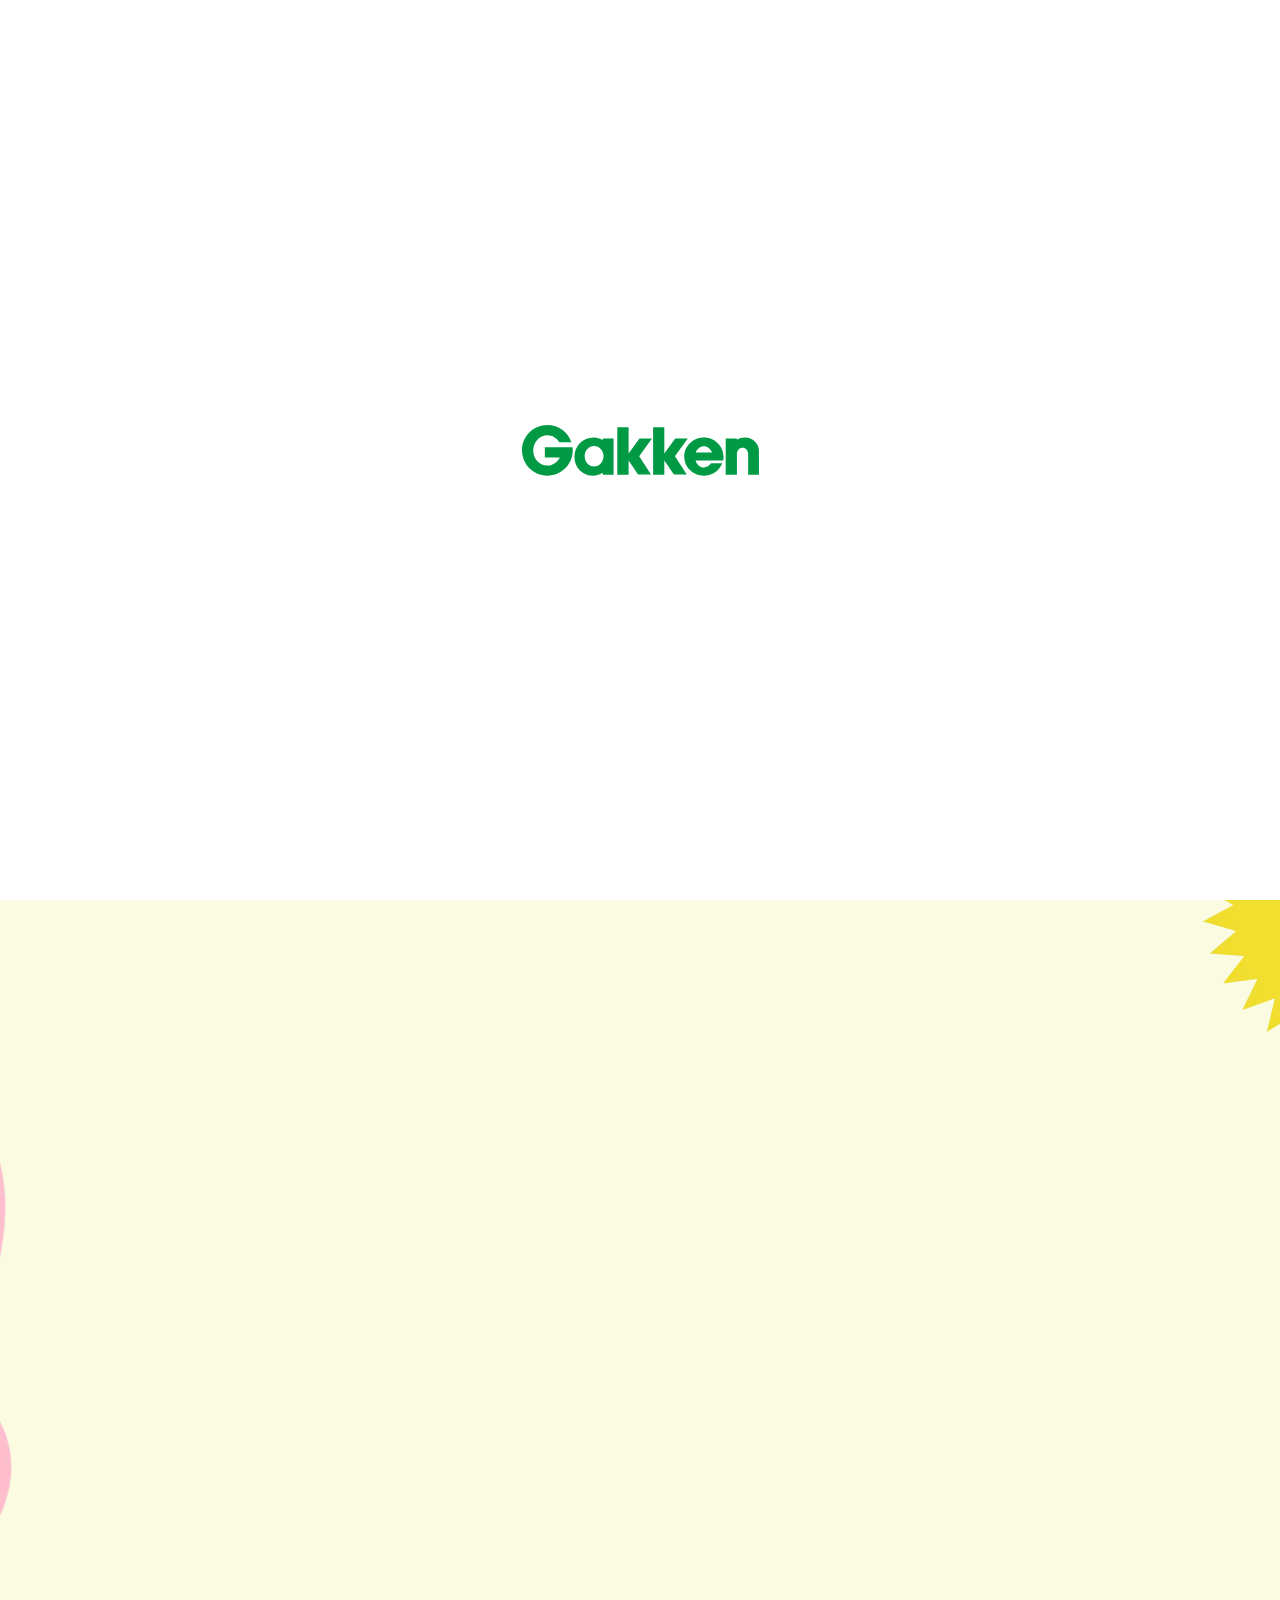
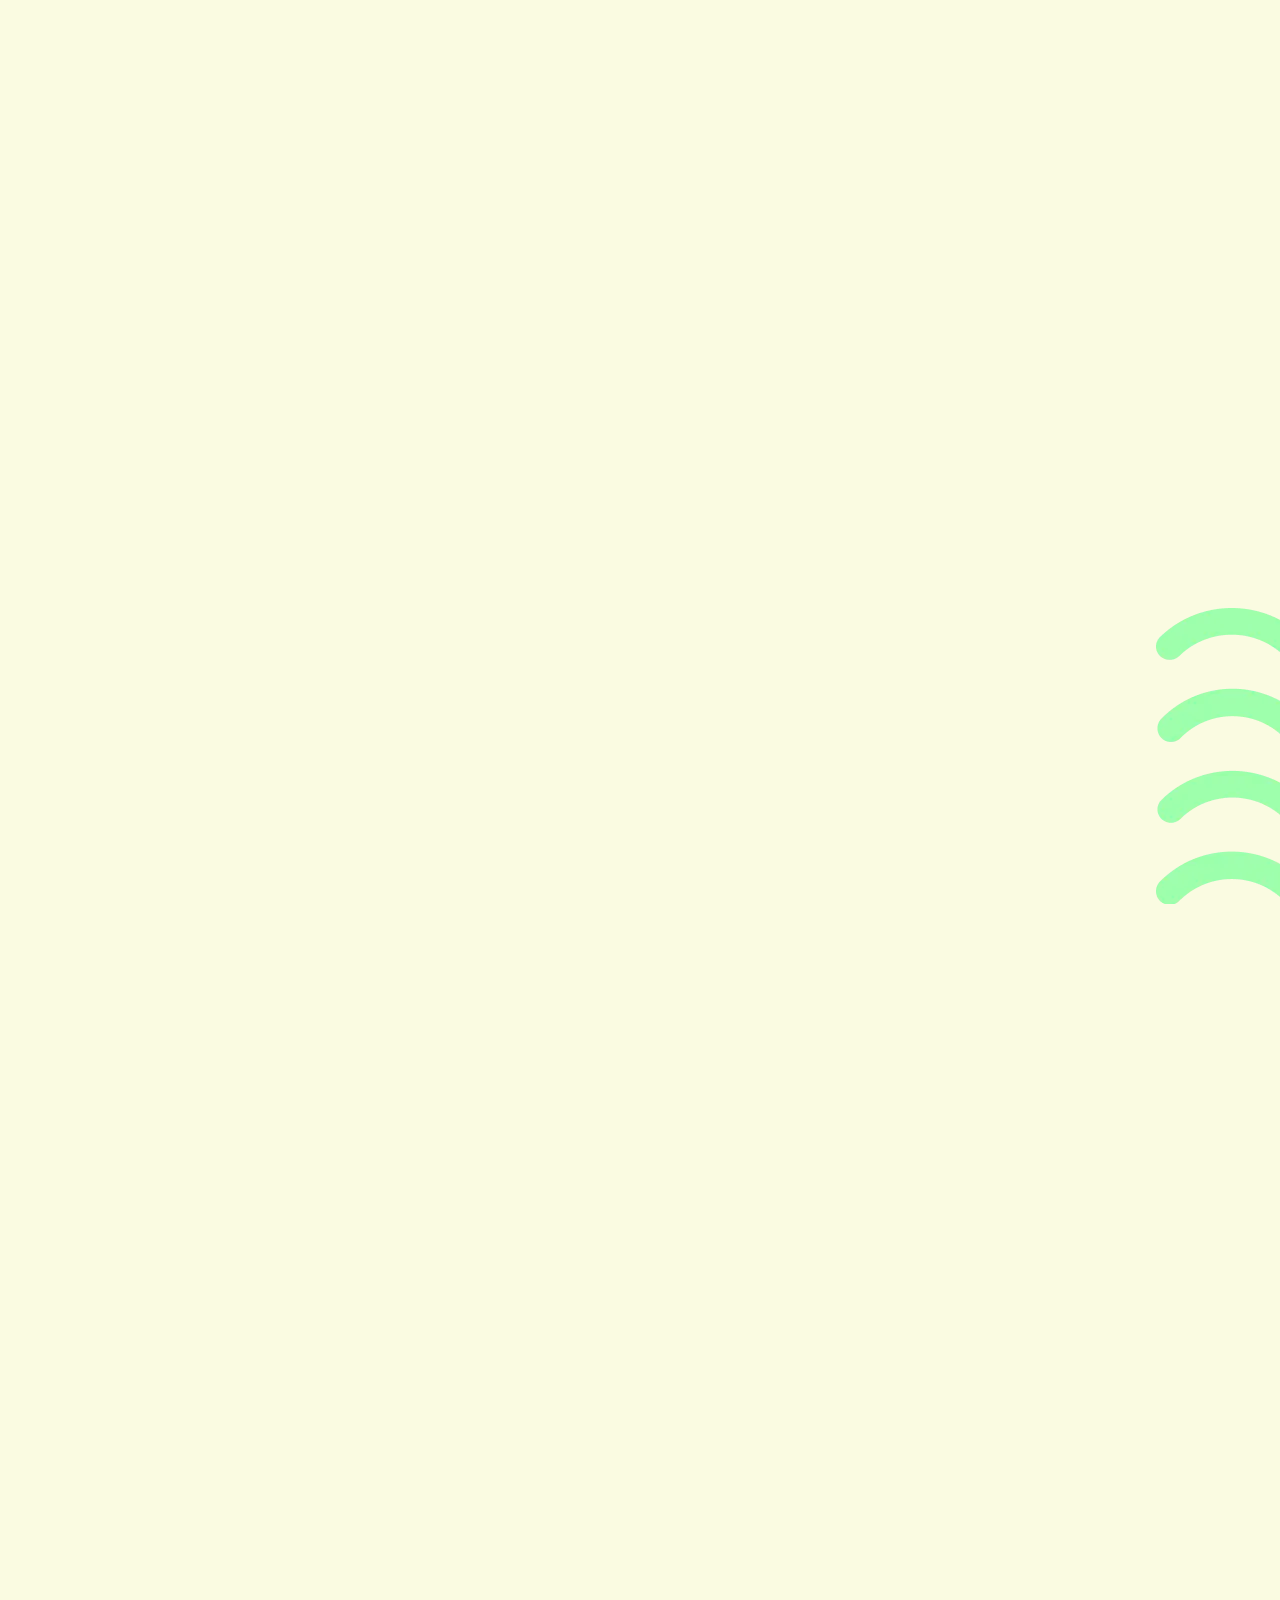
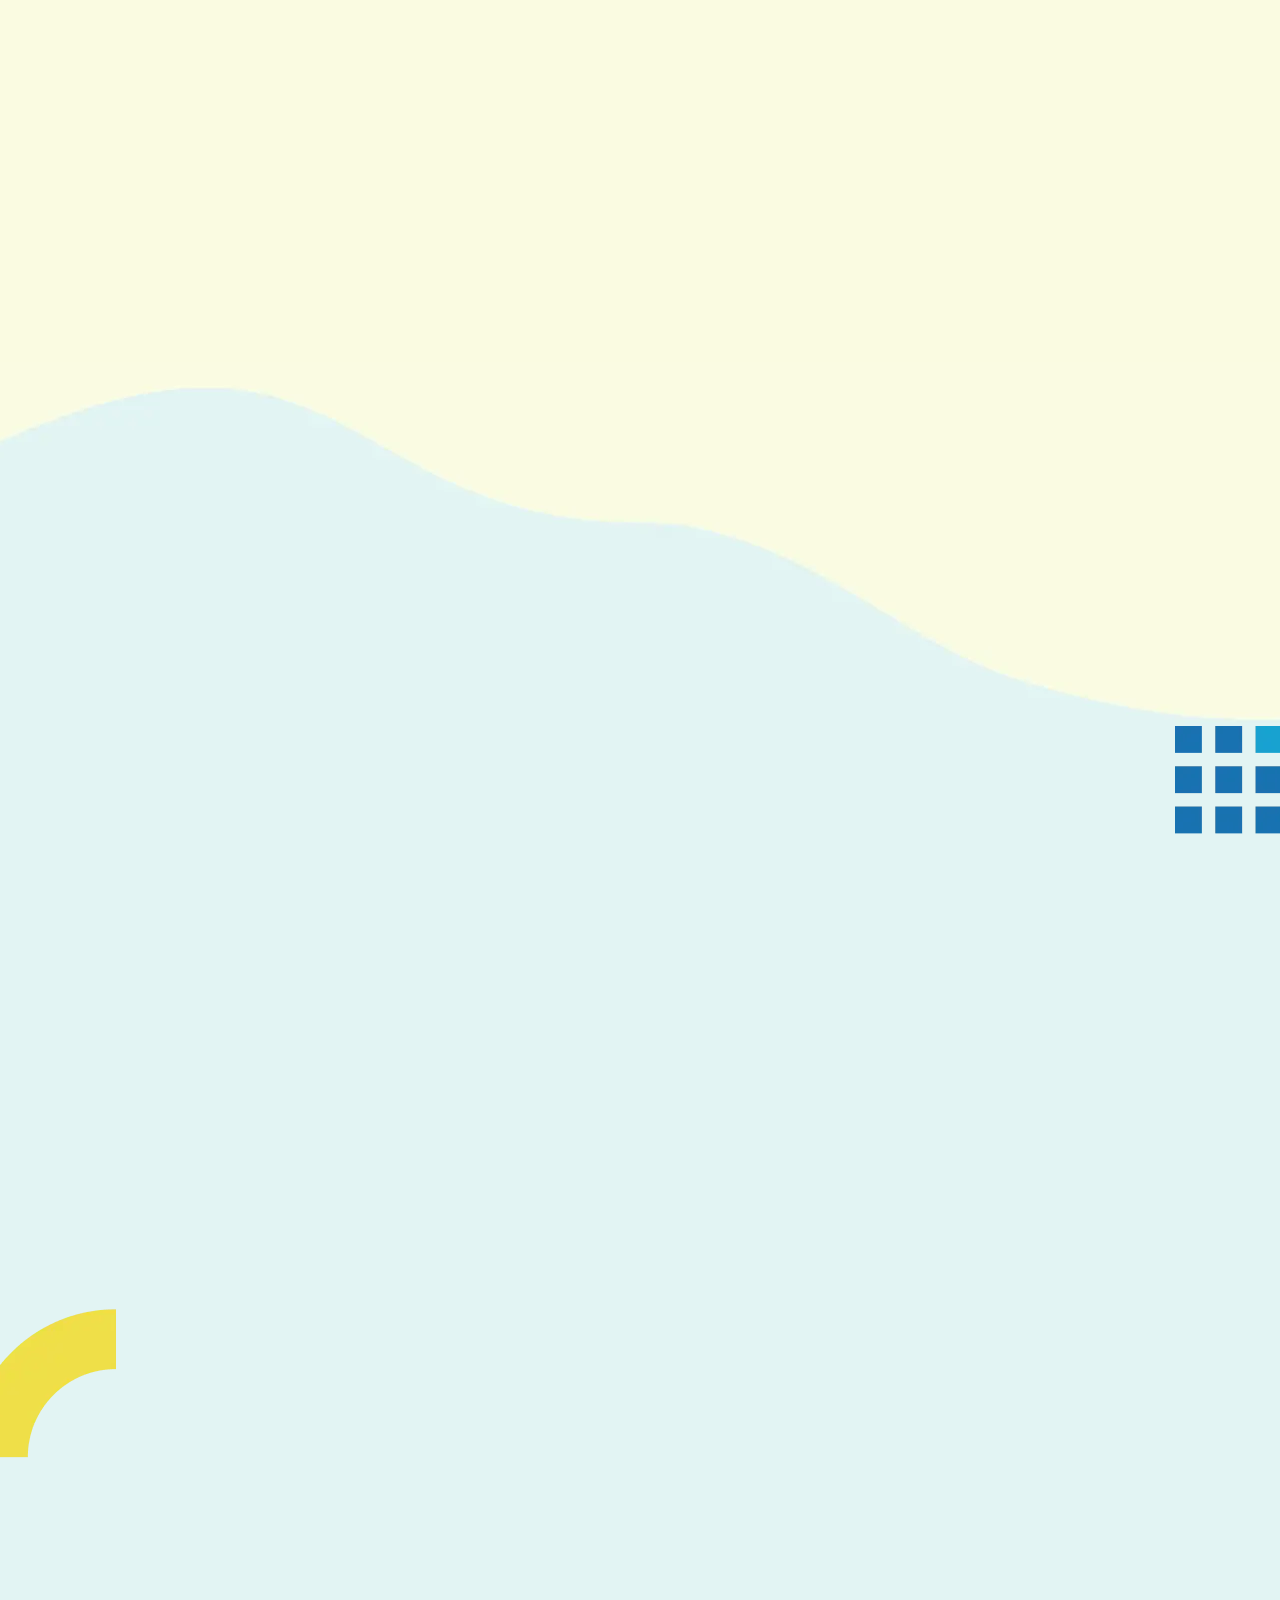
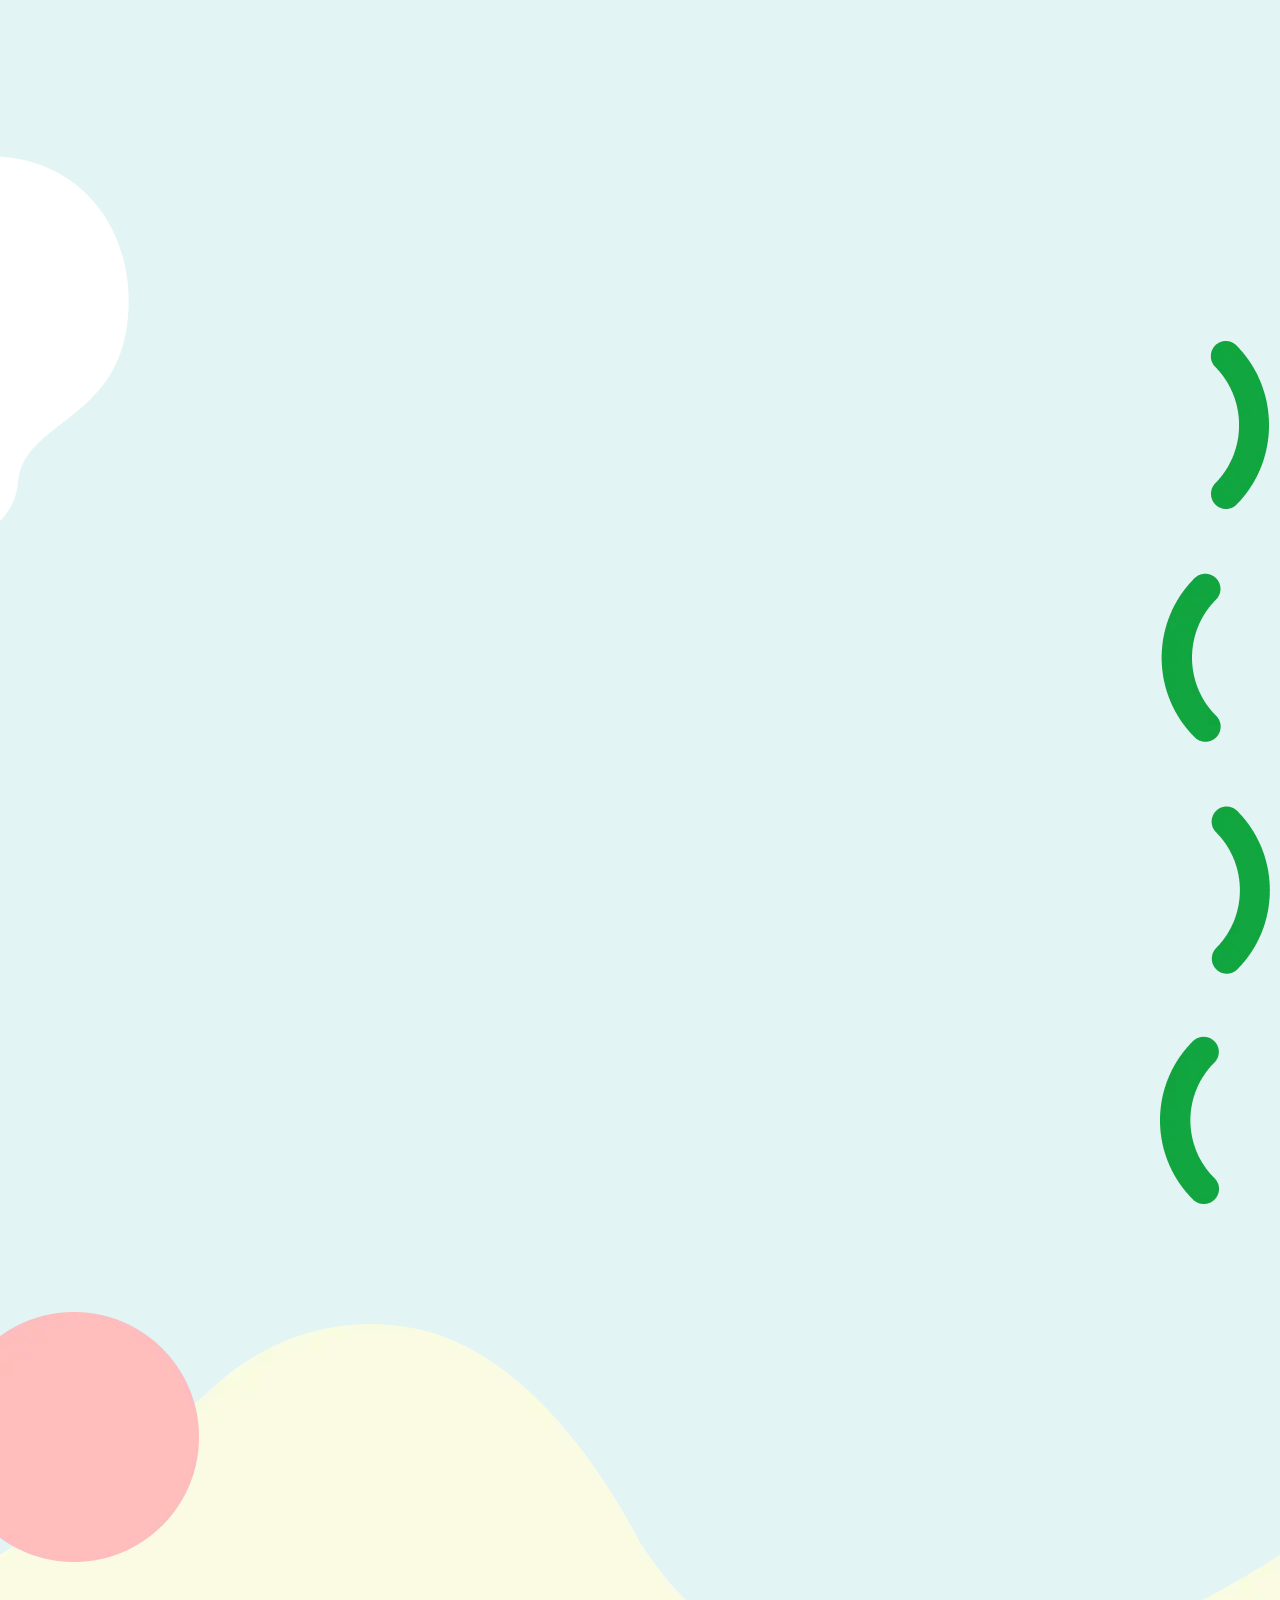
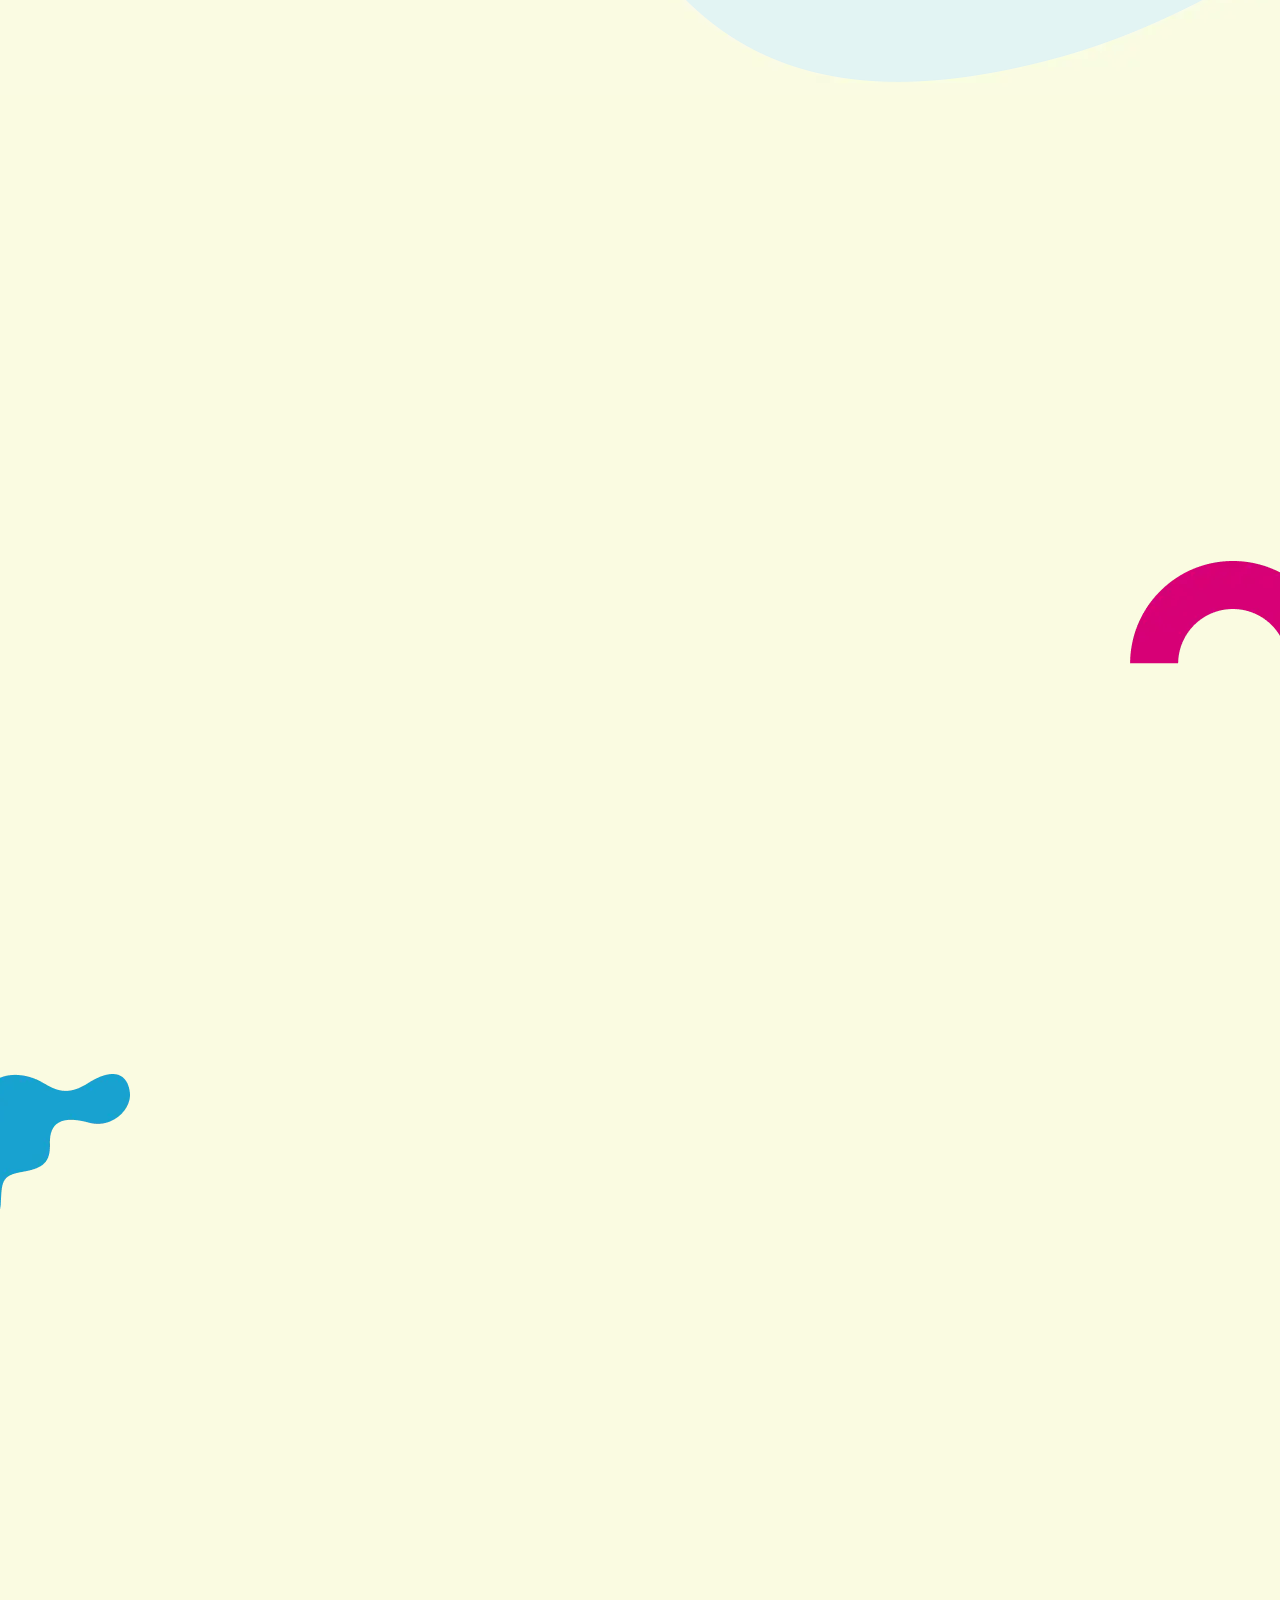
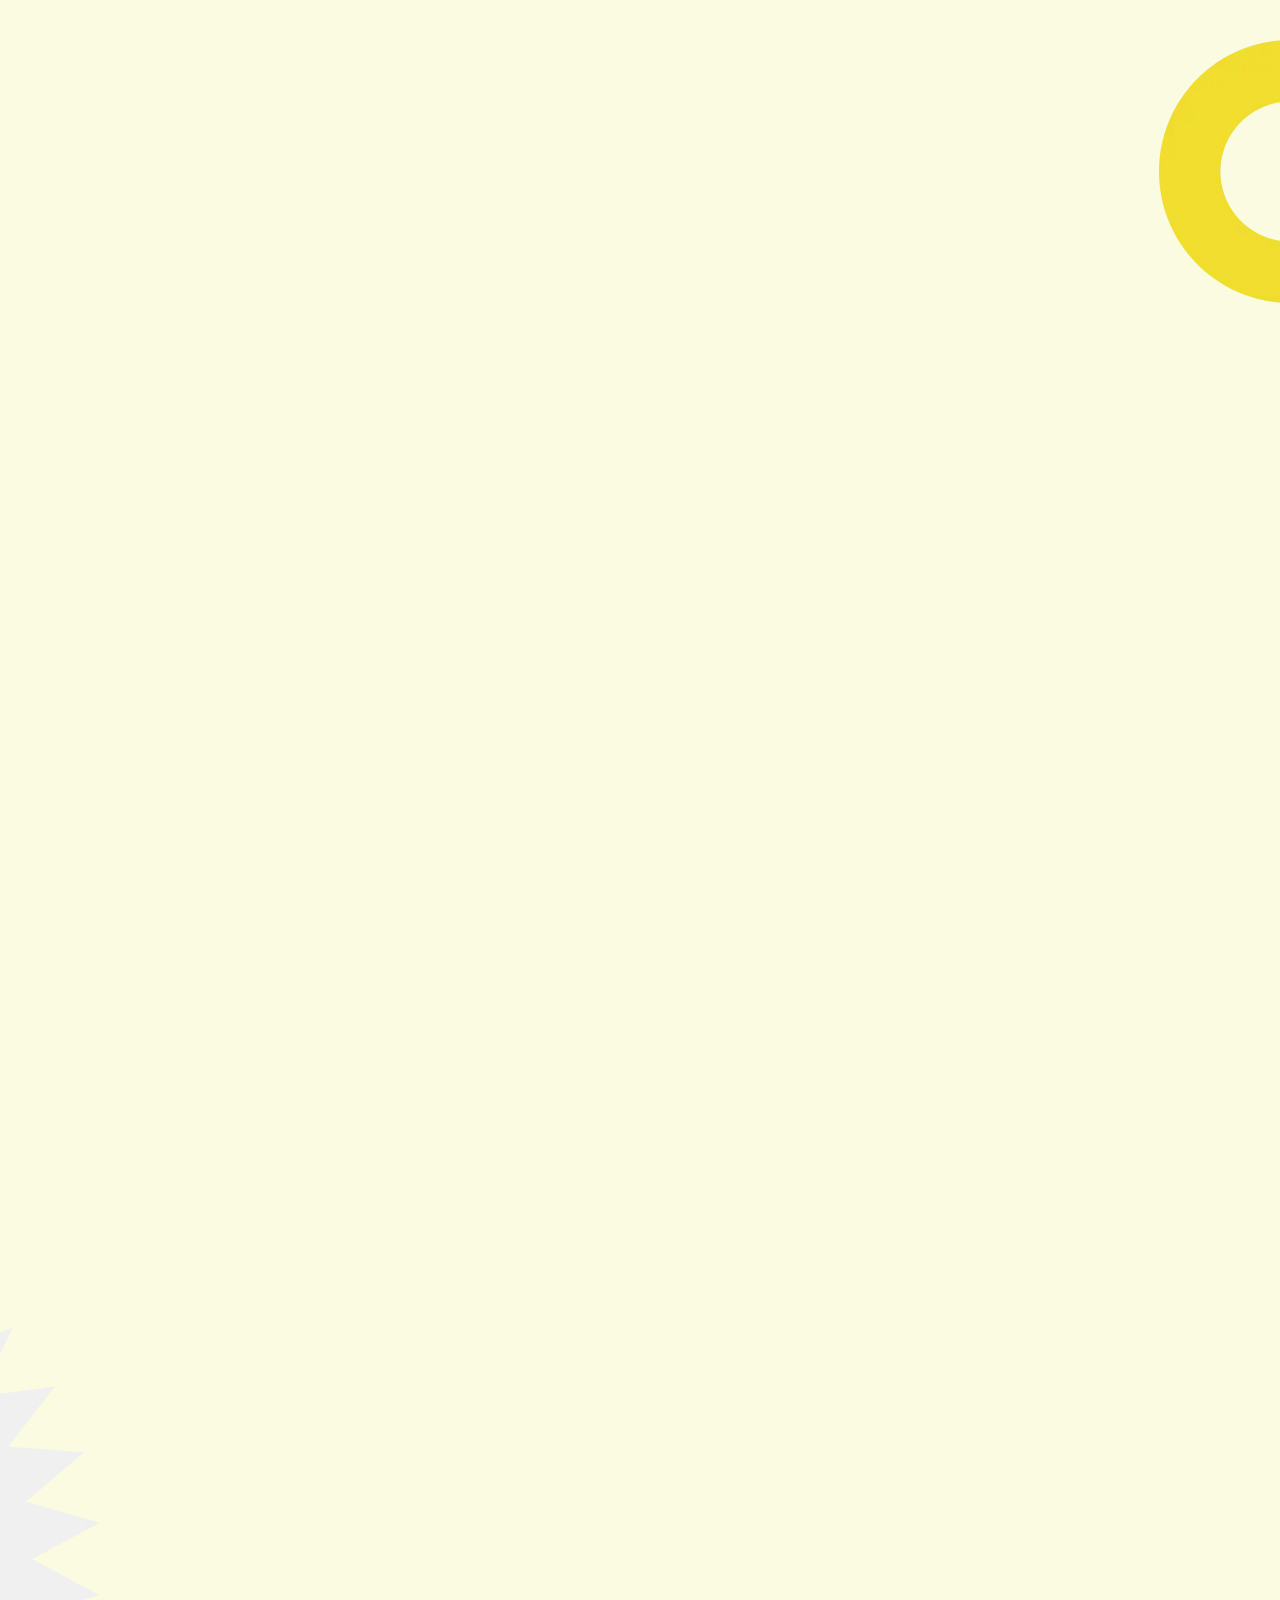
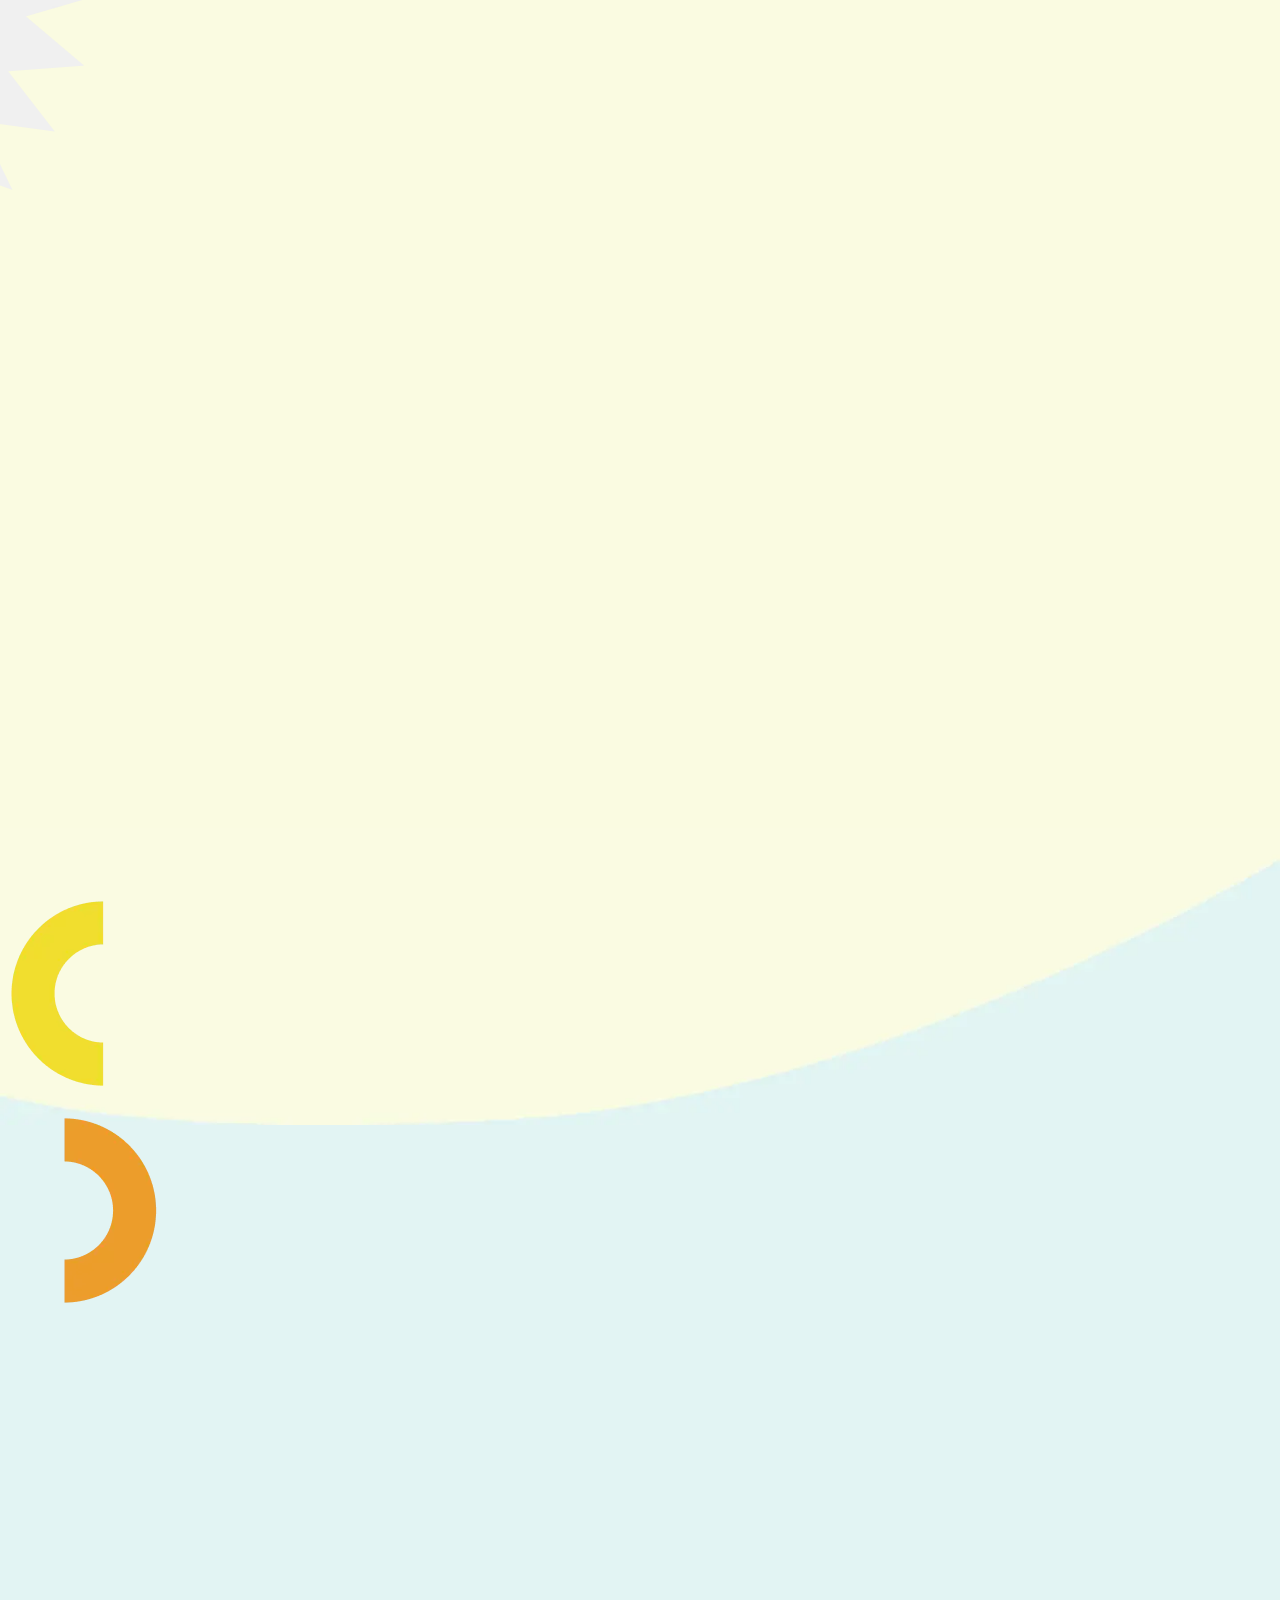
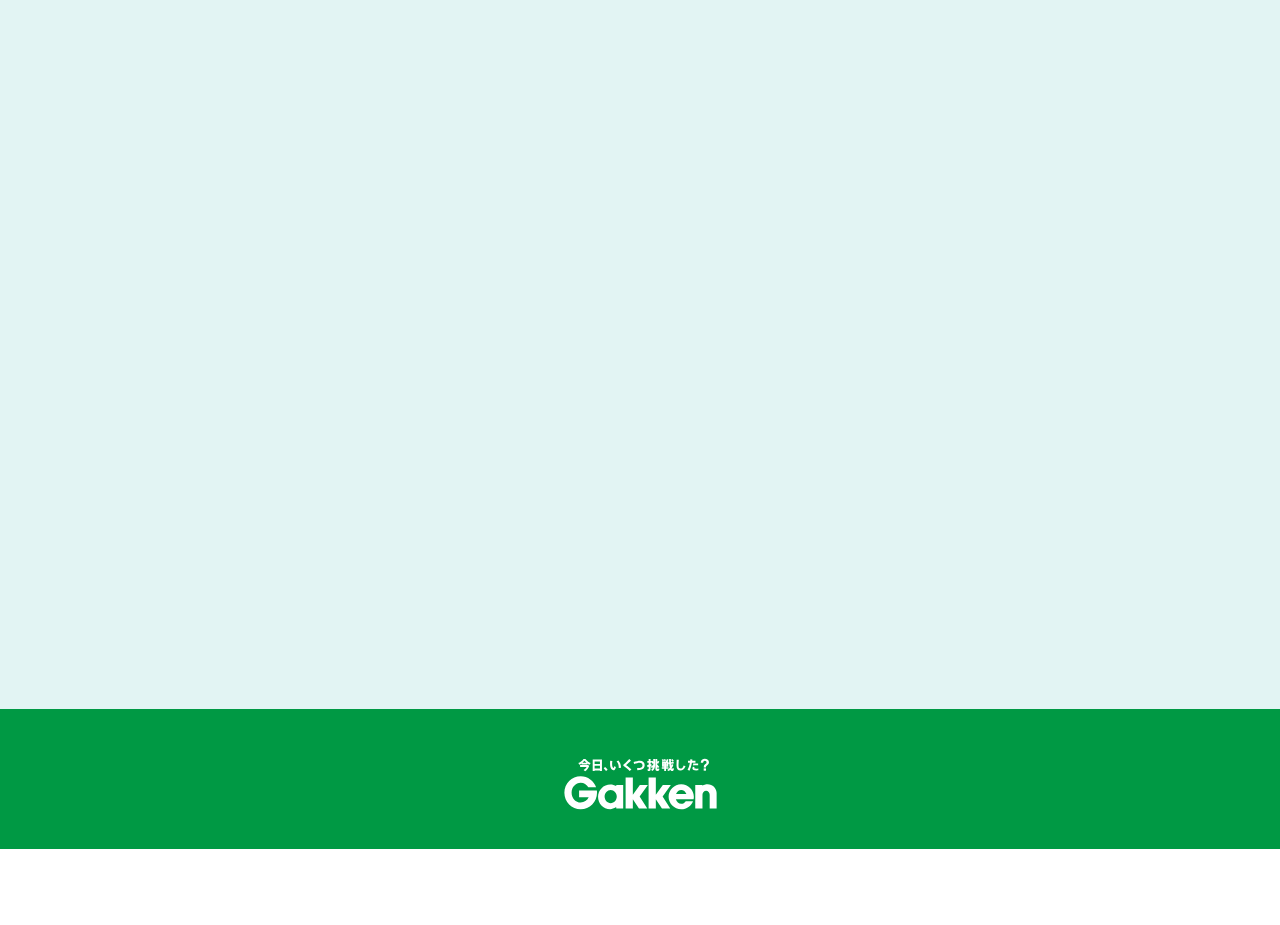
==== commit 4015b094: "Update サポート校セクション移動" ====
--- a/pr/juniorlearning2024/index.html
+++ b/pr/juniorlearning2024/index.html
@@ -234,83 +234,7 @@
 						</div>
 					</section>
 
-					<section class="c-block filtr-item sec3" data-category="junior-high,high">
-						<ul class="tag">
-							<li class="tag__item junior-high">中学生</li>
-							<li class="tag__item high">高校生</li>
-						</ul>
-						<div class="c-block__header">
-							<h2 class="c-block__header__title">サポート校も充実、<br>
-								学研のサポート校も<br class="md:hidden">ご検討ください</h2>
-						</div>
-
-						<div class="c-block__container">
-							<div class="c-block__images">
-								<div class="c-block__images__item sec3_1">
-									<img src="./assets/img/sec3_1.webp" width="259" height="50" alt="Gakken 高等学院" />
-								</div>
-								<div class="c-block__images__item sm:hidden md:block">
-									<img src="./assets/img/sec3_2.webp" width="248" height="160" alt="" />
-								</div>
-							</div>
-							<div class="c-block__content">
-								<div class="c-block__head">
-									<h3 class="c-block__title sm:txt-center md:txt-left">あらゆる興味を科学する<br>
-										ひとりひとりの<br class="md:hidden">学びを大切にする</h3>
-								</div>
-								<div class="c-block__images md:hidden">
-									<div class="c-block__images__item sec3_2">
-										<img src="./assets/img/sec3_2.webp" width="248" height="160" alt="" />
-									</div>
-								</div>
-								<div class="c-block__body">
-									<div class="c-block__lead">
-										<h4 class="c-block__lead-title">学習内容</h4>
-										<p class="c-block__lead-text">
-											Gakken高等学校はクラーク記念国際高等学校と連携し高卒資格は<br class="sm:hidden">
-											もちろん、日常学習や大学進学をトータルサポートいたします。<br class="sm:hidden">
-											埼玉県、神奈川県、愛知県、大阪府、兵庫県に展開中！
-										</p>
-									</div>
-
-									<a class="c-block__further-link hover-fade" href="https://gakuin.gakken.jp/" target="_blank">詳しくはこちら</a>
-								</div>
-							</div>
-						</div>
-
-						<div class="c-block__container">
-							<div class="c-block__images">
-								<div class="c-block__images__item sec3_3">
-									<img src="./assets/img/sec3_3.webp" width="259" height="69" alt="学研のサポート校　WILL学園" />
-								</div>
-								<div class="c-block__images__item sm:hidden md:block">
-									<img src="./assets/img/sec3_4.webp" width="248" height="160" alt="" />
-								</div>
-							</div>
-							<div class="c-block__content">
-								<div class="c-block__head">
-									<h3 class="c-block__title sm:txt-center md:hidden">通信制サポート校と<br class="md:hidden">フリースクールが<br>
-										一緒になった<br class="md:hidden">新しい形のサポート校</h3>
-								</div>
-								<div class="c-block__images md:hidden">
-									<div class="c-block__images__item sec3_4">
-										<img src="./assets/img/sec3_4.webp" width="248" height="160" alt="" />
-									</div>
-								</div>
-								<div class="c-block__body">
-									<div class="c-block__lead">
-										<h4 class="c-block__lead-title">学習内容</h4>
-										<p class="c-block__lead-text">
-											人間が生きていくために必要な“積極的に行おうとする力”を養い、<br>
-											真に自立した人間を社会に送り出すことを目指しているので、本当の意味での生きて行くための力が身に付きます。あらゆる状況に対応するためメタバース校も開講！
-										</p>
-									</div>
-
-									<a class="c-block__further-link hover-fade" href="https://www.willschool.net/" target="_blank">詳しくはこちら</a>
-								</div>
-							</div>
-						</div>
-					</section>
+
 
 					<section class="c-block filtr-item sec4" data-category="upper-elementary,junior-high">
 						<ul class="tag">
@@ -698,6 +622,84 @@
 										</div>
 										<a href="https://hon.gakken.jp/book/1130570700" target="_blank" class="drill__book-item__link hover-fade">購入はこちら</a>
 									</div>
+								</div>
+							</div>
+						</div>
+					</section>
+
+					<section class="c-block filtr-item sec3" data-category="junior-high,high">
+						<ul class="tag">
+							<li class="tag__item junior-high">中学生</li>
+							<li class="tag__item high">高校生</li>
+						</ul>
+						<div class="c-block__header">
+							<h2 class="c-block__header__title">サポート校も充実、<br>
+								学研のサポート校も<br class="md:hidden">ご検討ください</h2>
+						</div>
+
+						<div class="c-block__container">
+							<div class="c-block__images">
+								<div class="c-block__images__item sec3_1">
+									<img src="./assets/img/sec3_1.webp" width="259" height="50" alt="Gakken 高等学院" />
+								</div>
+								<div class="c-block__images__item sm:hidden md:block">
+									<img src="./assets/img/sec3_2.webp" width="248" height="160" alt="" />
+								</div>
+							</div>
+							<div class="c-block__content">
+								<div class="c-block__head">
+									<h3 class="c-block__title sm:txt-center md:txt-left">あらゆる興味を科学する<br>
+										ひとりひとりの<br class="md:hidden">学びを大切にする</h3>
+								</div>
+								<div class="c-block__images md:hidden">
+									<div class="c-block__images__item sec3_2">
+										<img src="./assets/img/sec3_2.webp" width="248" height="160" alt="" />
+									</div>
+								</div>
+								<div class="c-block__body">
+									<div class="c-block__lead">
+										<h4 class="c-block__lead-title">学習内容</h4>
+										<p class="c-block__lead-text">
+											Gakken高等学校はクラーク記念国際高等学校と連携し高卒資格は<br class="sm:hidden">
+											もちろん、日常学習や大学進学をトータルサポートいたします。<br class="sm:hidden">
+											埼玉県、神奈川県、愛知県、大阪府、兵庫県に展開中！
+										</p>
+									</div>
+
+									<a class="c-block__further-link hover-fade" href="https://gakuin.gakken.jp/" target="_blank">詳しくはこちら</a>
+								</div>
+							</div>
+						</div>
+
+						<div class="c-block__container">
+							<div class="c-block__images">
+								<div class="c-block__images__item sec3_3">
+									<img src="./assets/img/sec3_3.webp" width="259" height="69" alt="学研のサポート校　WILL学園" />
+								</div>
+								<div class="c-block__images__item sm:hidden md:block">
+									<img src="./assets/img/sec3_4.webp" width="248" height="160" alt="" />
+								</div>
+							</div>
+							<div class="c-block__content">
+								<div class="c-block__head">
+									<h3 class="c-block__title sm:txt-center md:hidden">通信制サポート校と<br class="md:hidden">フリースクールが<br>
+										一緒になった<br class="md:hidden">新しい形のサポート校</h3>
+								</div>
+								<div class="c-block__images md:hidden">
+									<div class="c-block__images__item sec3_4">
+										<img src="./assets/img/sec3_4.webp" width="248" height="160" alt="" />
+									</div>
+								</div>
+								<div class="c-block__body">
+									<div class="c-block__lead">
+										<h4 class="c-block__lead-title">学習内容</h4>
+										<p class="c-block__lead-text">
+											人間が生きていくために必要な“積極的に行おうとする力”を養い、<br>
+											真に自立した人間を社会に送り出すことを目指しているので、本当の意味での生きて行くための力が身に付きます。あらゆる状況に対応するためメタバース校も開講！
+										</p>
+									</div>
+
+									<a class="c-block__further-link hover-fade" href="https://www.willschool.net/" target="_blank">詳しくはこちら</a>
 								</div>
 							</div>
 						</div>
--- a/pr/juniorlearning2024/assets/css/style.min.css
+++ b/pr/juniorlearning2024/assets/css/style.min.css
@@ -1 +1 @@
-*,*::before,*::after{-webkit-box-sizing:border-box;box-sizing:border-box;margin:0;padding:0}a{text-decoration:none;color:inherit}img{max-width:100%;height:auto;vertical-align:bottom}:where([hidden]:not([hidden=until-found])){display:none !important}:where(html){-webkit-text-size-adjust:none}@supports not (min-block-size: 100dvb){:where(html){block-size:100%}}@media(prefers-reduced-motion: no-preference){:where(html:focus-within){scroll-behavior:smooth}}:where(body){block-size:100%;block-size:100dvb;line-height:1.5;font-family:system-ui,sans-serif;-webkit-font-smoothing:antialiased}:where(input,button,textarea,select){font:inherit;color:inherit}:where(textarea){resize:vertical;resize:block}:where(button,label,select,summary,[role=button],[role=option]){cursor:pointer}:where(:disabled){cursor:not-allowed}:where(label:has(>input:disabled),label:has(+input:disabled)){cursor:not-allowed}:where(button){border-style:solid}:where(a){text-underline-offset:.2ex}:where(ul,ol){list-style:none}:where(img,svg,video,canvas,audio,iframe,embed,object){display:block}:where(img,picture,svg){max-inline-size:100%;block-size:auto}:where(p,h1,h2,h3,h4,h5,h6){overflow-wrap:break-word}:where(h1,h2,h3){line-height:calc(1em + .5rem)}:where(hr){border:none;-webkit-border-before:1px solid;border-block-start:1px solid;color:inherit;block-size:0;overflow:visible}:where(:focus-visible){outline:2px solid var(--focus-color, Highlight);outline-offset:2px}:where(.visually-hidden:not(:focus,:active,:focus-within,.not-visually-hidden)){-webkit-clip-path:inset(50%) !important;clip-path:inset(50%) !important;height:1px !important;width:1px !important;overflow:hidden !important;position:absolute !important;white-space:nowrap !important;border:0 !important}html{font-size:62.5%}body{font-family:"M PLUS Rounded 1c",sans-serif;font-size:1.6rem;line-height:1.5}body.no-scroll{overflow:hidden;height:100%;position:fixed;width:100%}.wrapper{padding-bottom:100px;position:relative;overflow:hidden;background:#fafbe1 url("../img/bg_wave_bottom.webp") no-repeat center bottom/100% auto}.wrapper::before{position:absolute;content:"";top:3562px;width:100%;height:2933px;background:url("../img/bg_wave_mid_top.webp") no-repeat center top,#e2f4f3 url("../img/bg_wave_mid_bottom.webp") no-repeat center bottom}:root{--color-green: #009944;--color-lower-elementary: #e9b32c;--color-middle-elementary: #e77535;--color-upper-elementary: #d43a43;--color-junior-high: #157cc5;--color-high: #1eaee1}.l-header{position:fixed;z-index:101;width:100%;top:23px;padding:0 20px}.l-header__inner{margin:0 auto;display:-webkit-box;display:-ms-flexbox;display:flex;-webkit-box-align:center;-ms-flex-align:center;align-items:center;max-width:1400px;width:100%;background:var(--color-green);height:60px;border-radius:100px;padding-left:33px;padding-right:59px;-webkit-box-shadow:7px 7px 10px 0px rgba(0,0,0,.2);box-shadow:7px 7px 10px 0px rgba(0,0,0,.2)}.l-header__nav{display:block;margin-left:auto}.l-header__nav__list{display:-webkit-box;display:-ms-flexbox;display:flex;-webkit-box-align:center;-ms-flex-align:center;align-items:center}.l-header__nav__item{-ms-flex-negative:0;flex-shrink:0;padding:0 3rem}.l-header__nav__item:last-child{padding-right:0}.l-header__nav__button{-webkit-appearance:none;-moz-appearance:none;appearance:none;border:none;background:none;font-size:1.6rem;font-weight:bold;color:#fff}@media(min-width: 750px)and (max-width: 900px){.l-header__inner{width:89.0909090909vw}.l-header__nav__list{gap:2.5974025974vw}.l-header__nav__item{padding:0}.l-header__nav__button{font-size:1.6883116883vw}}@media(max-width: 749px){.l-header{top:4.0540540541vw;padding:0 2.1621621622vw}.l-header__inner{width:100%;background:var(--color-green);height:11.0810810811vw;padding-left:5.4054054054vw;padding-right:7.8378378378vw;position:relative;border-radius:5.6756756757vw}.l-header__logo{width:22.972972973vw;position:relative;z-index:100}.l-header__nav{border-radius:5.6756756757vw;position:absolute;height:100%;top:0;left:0;right:0}.l-header__nav__toggle{display:-webkit-box;display:-ms-flexbox;display:flex;height:100%;position:relative;z-index:100;-webkit-box-align:center;-ms-flex-align:center;align-items:center;-webkit-box-pack:end;-ms-flex-pack:end;justify-content:flex-end;padding-right:8.1081081081vw}.l-header__nav__list{opacity:0;visibility:hidden;border-radius:5.6756756757vw;background:rgba(0,153,68,.85);position:absolute;top:0;left:0;right:0;-webkit-box-orient:vertical;-webkit-box-direction:normal;-ms-flex-direction:column;flex-direction:column;padding-top:13.5135135135vw;gap:5.4054054054vw;padding-bottom:7.2972972973vw;-webkit-transition:opacity .3s,visibility .3s;transition:opacity .3s,visibility .3s}.is-active .l-header__nav__list{opacity:1;visibility:visible}.l-header__nav__item{padding:0}.l-header__nav__button{font-size:4.3243243243vw}}.l-footer{background:var(--color-green);padding:30px 0 20px;display:-webkit-box;display:-ms-flexbox;display:flex;-webkit-box-pack:center;-ms-flex-pack:center;justify-content:center}@media(max-width: 749px){.l-footer__logo{max-width:41.3513513514vw}}.l-main{position:relative}.bg-obj{position:absolute;content:"";pointer-events:none}.bg-obj.obj1{top:748px;left:calc(50% + 562px);width:314px;height:314px;background:url("../img/obj_1.webp") no-repeat}.bg-obj.obj2{top:1025px;left:calc(50% - 1150px);width:614px;height:542px;-webkit-transform:rotate(45deg);transform:rotate(45deg);background:url("../img/obj_2.webp") no-repeat}.bg-obj.obj3{top:2208px;left:calc(50% + 516px);width:152px;height:296px;background:url("../img/obj_3.webp") no-repeat}.bg-obj.obj4{top:3347px;left:calc(50% - 654px);width:181px;height:414px;background:url("../img/obj_4.webp") no-repeat}.bg-obj.obj5{top:3926px;left:calc(50% + 535px);width:108px;height:108px;background:url("../img/obj_5.webp") no-repeat}.bg-obj.obj6{top:4499px;left:calc(50% - 705px);width:181px;height:159px;background:url("../img/obj_6.webp") no-repeat}.bg-obj.obj7{top:4956px;left:calc(50% - 839px);width:328px;height:389px;background:url("../img/obj_7.webp") no-repeat}.bg-obj.obj8{top:5141px;left:calc(50% + 520px);width:110px;height:863px;background:url("../img/obj_8.webp") no-repeat}.bg-obj.obj9{top:6112px;left:calc(50% - 691px);width:250px;height:250px;background:url("../img/obj_9.webp") no-repeat}.bg-obj.obj10{top:6856px;left:calc(50% + 703px - 220px);width:220px;height:208px;background:url("../img/obj_10.webp") no-repeat}.bg-obj.obj11{top:7474px;left:calc(50% - 828px);width:318px;height:202px;background:url("../img/obj_11.webp") no-repeat}.bg-obj.obj12{top:8040px;left:calc(50% + 519px);width:263px;height:263px;background:url("../img/obj_12.webp") no-repeat}.bg-obj.obj13{top:9060px;left:calc(50% + 562px);width:679px;height:599px;-webkit-transform:rotate(-136deg);transform:rotate(-136deg);background:url("../img/obj_13.webp") no-repeat}.bg-obj.obj14{top:9214px;left:calc(50% - 1228px);width:690px;height:690px;background:url("../img/obj_14.webp") no-repeat}.hamburger{display:inline-block;cursor:pointer;-webkit-transition-property:opacity,-webkit-filter;transition-property:opacity,-webkit-filter;transition-property:opacity,filter;transition-property:opacity,filter,-webkit-filter;-webkit-transition-duration:.15s;transition-duration:.15s;-webkit-transition-timing-function:linear;transition-timing-function:linear;font:inherit;color:inherit;text-transform:none;background-color:rgba(0,0,0,0);border:0;margin:0;overflow:visible}.hamburger:hover{opacity:.7}.is-active .hamburger:hover{opacity:.7}.is-active .hamburger .hamburger-inner,.is-active .hamburger .hamburger-inner::before,.is-active .hamburger .hamburger-inner::after{background-color:#fff}.hamburger-box{width:30px;height:25px;display:inline-block;position:relative}.hamburger-inner{display:block;top:50%}.hamburger-inner,.hamburger-inner::before,.hamburger-inner::after{width:30px;height:5px;background-color:#fff;position:absolute;-webkit-transition-property:-webkit-transform;transition-property:-webkit-transform;transition-property:transform;transition-property:transform, -webkit-transform;-webkit-transition-duration:.15s;transition-duration:.15s;-webkit-transition-timing-function:ease;transition-timing-function:ease}.hamburger-inner::before,.hamburger-inner::after{content:"";display:block}.hamburger-inner::before{top:-10px}.hamburger-inner::after{bottom:-10px}.hamburger--squeeze .hamburger-inner{-webkit-transition-duration:.075s;transition-duration:.075s;-webkit-transition-timing-function:cubic-bezier(0.55, 0.055, 0.675, 0.19);transition-timing-function:cubic-bezier(0.55, 0.055, 0.675, 0.19)}.hamburger--squeeze .hamburger-inner::before{-webkit-transition:top .075s .12s ease,opacity .075s ease;transition:top .075s .12s ease,opacity .075s ease}.hamburger--squeeze .hamburger-inner::after{-webkit-transition:bottom .075s .12s ease,-webkit-transform .075s cubic-bezier(0.55, 0.055, 0.675, 0.19);transition:bottom .075s .12s ease,-webkit-transform .075s cubic-bezier(0.55, 0.055, 0.675, 0.19);transition:bottom .075s .12s ease,transform .075s cubic-bezier(0.55, 0.055, 0.675, 0.19);transition:bottom .075s .12s ease,transform .075s cubic-bezier(0.55, 0.055, 0.675, 0.19),-webkit-transform .075s cubic-bezier(0.55, 0.055, 0.675, 0.19)}.is-active .hamburger--squeeze .hamburger-inner{-webkit-transform:rotate(45deg);transform:rotate(45deg);-webkit-transition-delay:.12s;transition-delay:.12s;-webkit-transition-timing-function:cubic-bezier(0.215, 0.61, 0.355, 1);transition-timing-function:cubic-bezier(0.215, 0.61, 0.355, 1)}.is-active .hamburger--squeeze .hamburger-inner::before{top:0;opacity:0;-webkit-transition:top .075s ease,opacity .075s .12s ease;transition:top .075s ease,opacity .075s .12s ease}.is-active .hamburger--squeeze .hamburger-inner::after{bottom:0;-webkit-transform:rotate(-90deg);transform:rotate(-90deg);-webkit-transition:bottom .075s ease,-webkit-transform .075s .12s cubic-bezier(0.215, 0.61, 0.355, 1);transition:bottom .075s ease,-webkit-transform .075s .12s cubic-bezier(0.215, 0.61, 0.355, 1);transition:bottom .075s ease,transform .075s .12s cubic-bezier(0.215, 0.61, 0.355, 1);transition:bottom .075s ease,transform .075s .12s cubic-bezier(0.215, 0.61, 0.355, 1),-webkit-transform .075s .12s cubic-bezier(0.215, 0.61, 0.355, 1)}.c-mv{width:100%;height:722px;display:-webkit-box;display:-ms-flexbox;display:flex;-webkit-box-orient:vertical;-webkit-box-direction:normal;-ms-flex-direction:column;flex-direction:column;-webkit-box-align:center;-ms-flex-align:center;align-items:center;-webkit-box-pack:center;-ms-flex-pack:center;justify-content:center;margin-bottom:-15.5rem;background:url("../img/bg_mv_wave.webp") repeat-x center bottom/1424px,#e2f4f3 url("../img/bg_mv.webp") no-repeat center top 13px/1424px;position:relative}.c-mv__obj{position:absolute;inset:0}.c-mv__obj1{position:absolute;top:16px;left:calc(50% - 480px);width:232px;height:232px;background:url("../img/mv_obj1.webp") no-repeat center/cover}.c-mv__obj2{position:absolute;top:100px;left:calc(50% + 364px);width:131px;height:131px;background:url("../img/mv_obj2.webp") no-repeat center/cover}.c-mv__obj3{position:absolute;top:222px;left:calc(50% - 700px);width:220px;height:168px;background:url("../img/mv_obj3.webp") no-repeat center/cover}.c-mv__obj4{position:absolute;top:213px;left:calc(50% + 486px);width:223px;height:223px;background:url("../img/mv_obj4.webp") no-repeat center/cover}.c-mv__obj5{position:absolute;top:351px;left:calc(50% - 579px);width:300px;height:295px;background:url("../img/mv_obj5.webp") no-repeat center/cover}.c-mv__obj6{position:absolute;top:433px;left:calc(50% + 308px);width:235px;height:167px;background:url("../img/mv_obj6.webp") no-repeat center/cover}.c-mv__obj7{position:absolute;top:132px;left:calc(50% - 144px);width:93px;height:93px;background:url("../img/mv_obj7.webp") no-repeat center/cover}.c-mv__obj8{position:absolute;top:188px;left:calc(50% + 233px);width:68px;height:65px;background:url("../img/mv_obj8.webp") no-repeat center/cover}.c-mv__obj9{position:absolute;top:435px;left:calc(50% - 711px);width:125px;height:125px;background:url("../img/mv_obj9.webp") no-repeat center/cover}.c-mv__obj10{position:absolute;top:509px;left:calc(50% - 248px);width:22px;height:44px;background:url("../img/mv_obj10.webp") no-repeat center/cover}.c-mv__obj11{position:absolute;top:484px;left:calc(50% + 173px);width:80px;height:70px;background:url("../img/mv_obj11.webp") no-repeat center/cover}.c-mv__title{text-align:center;width:731px;margin:0 auto 2.1rem}.c-mv__title.hide{-webkit-transform:scale(0);transform:scale(0)}.c-mv__lead{text-align:center;color:#094;font-size:2.8rem;font-weight:700}@media(min-width: 750px)and (max-width: 900px){.c-mv{-webkit-box-pack:start;-ms-flex-pack:start;justify-content:flex-start;padding-top:17.7922077922vw;height:83.1168831169vw;background:url("../img/bg_mv_tab.webp") no-repeat center top/100%;margin-bottom:-17.012987013vw}.c-mv__obj1{top:6.3636363636vw;left:9.4805194805vw;width:21.4285714286vw;height:21.4285714286vw}.c-mv__obj2{top:13.6363636364vw;left:72.4675324675vw;width:13.5480519481vw;height:13.5480519481vw}.c-mv__obj3{top:34.1558441558vw;left:11.2987012987vw;width:18.5714285714vw;height:14.1896103896vw}.c-mv__obj4{top:30.9090909091vw;left:78.3116883117vw;width:21.2987012987vw;height:21.2987012987vw}.c-mv__obj5{top:49.2207792208vw;left:1.9480519481vw;width:25.5844155844vw;height:25.1948051948vw}.c-mv__obj6{top:54.6753246753vw;left:72.987012987vw;width:22.0779220779vw;height:15.7142857143vw}.c-mv__obj7{display:none}.c-mv__obj8{top:35.1948051948vw;left:68.1818181818vw;width:7.6623376623vw;height:7.2727272727vw}.c-mv__obj9{display:none}.c-mv__obj10{top:60.7792207792vw;left:30.3896103896vw;width:1.4285714286vw;height:3.5064935065vw}.c-mv__obj11{top:59.3506493506vw;left:64.4155844156vw;width:6.4935064935vw;height:6.1038961039vw}.c-mv__title{width:35.974025974vw;margin-bottom:2.7272727273vw}.c-mv__lead{font-size:2.3376623377vw;line-height:1.9;font-weight:700}}@media(max-width: 749px){.c-mv{-webkit-box-pack:start;-ms-flex-pack:start;justify-content:flex-start;padding-top:25.6756756757vw;height:127.027027027vw;background:url("../img/bg_mv_sp.webp") no-repeat center top/100%;margin-bottom:-16.2162162162vw}.c-mv__obj1{top:6.7567567568vw;left:2.7027027027vw;width:28.3783783784vw;height:28.3783783784vw}.c-mv__obj2{top:24.8648648649vw;left:81.6216216216vw;width:14.0540540541vw;height:14.0540540541vw}.c-mv__obj3{top:61.6216216216vw;left:2.972972973vw;width:23.2432432432vw;height:17.8378378378vw}.c-mv__obj4{top:57.2972972973vw;left:74.5945945946vw;width:25.1351351351vw;height:25.1351351351vw}.c-mv__obj5{top:85.9459459459vw;left:-.5405405405vw;width:31.3513513514vw;height:30.8108108108vw}.c-mv__obj6{top:102.7027027027vw;left:77.027027027vw;width:25.6756756757vw;height:18.3783783784vw}.c-mv__obj7{top:16.7567567568vw;left:72.1621621622vw;width:7.8378378378vw;height:7.8378378378vw}.c-mv__obj8,.c-mv__obj9,.c-mv__obj10,.c-mv__obj11{display:none}.c-mv__title{width:56.2162162162vw;margin:0 auto 6.7567567568vw}.c-mv__lead{text-align:center;color:#094;font-size:4.5945945946vw;font-weight:800}}.scale-in{opacity:0;-webkit-transform:scale(0);transform:scale(0);-webkit-transition:all .3s;transition:all .3s}.scale-in.anim{opacity:1;-webkit-transform:scale(1);transform:scale(1)}.fade-in-down{opacity:0;-webkit-transform:translateY(-150px);transform:translateY(-150px);-webkit-transition:all .8s;transition:all .8s}.fade-in-down.anim{opacity:1;-webkit-transform:translateY(0px);transform:translateY(0px)}span.fade-in-down{display:inline-block}.fade-in-up{opacity:0;-webkit-transform:translateY(100%);transform:translateY(100%);-webkit-transition:all .4s;transition:all .4s}.fade-in-up.anim{opacity:1;-webkit-transform:translateY(0%);transform:translateY(0%)}.fade-in-up-100{opacity:0;-webkit-transform:translateY(100px);transform:translateY(100px);-webkit-transition:all .8s;transition:all .8s}.fade-in-up-100.anim{opacity:1;-webkit-transform:translateY(0%);transform:translateY(0%)}span.fade-in-up{display:inline-block}.splash{position:fixed;top:0;left:0;width:100%;height:100%;background-color:#fff;display:-webkit-box;display:-ms-flexbox;display:flex;-webkit-box-pack:center;-ms-flex-pack:center;justify-content:center;-webkit-box-align:center;-ms-flex-align:center;align-items:center;font-size:24px;z-index:9999;-webkit-transition:all .5s;transition:all .5s}.splash__logo{max-width:54.0540540541vw}.splash.hide{opacity:0;visibility:hidden;pointer-events:none}.wrapper.show{opacity:1;visibility:visible}html{scroll-behavior:smooth}[href="#"]{display:block;position:relative}[href="#"]::before{position:absolute;content:"";inset:-20px;border:3px solid red}.hover-fade{-webkit-transition:opacity .3s;transition:opacity .3s}.hover-fade:hover{opacity:.6}@media(max-width: 749px){.hover-fade:hover{opacity:1}}.txt-center{text-align:center}.txt-right{text-align:right}.ml-auto{margin-left:auto}.color-lower-elementary{color:var(--color-lower-elementary)}.color-middle-elementary{color:var(--color-middle-elementary)}.color-upper-elementary{color:var(--color-upper-elementary)}.color-junior-high{color:var(--color-junior-high)}.color-high{color:var(--color-high)}@media(max-width: 749px){img{width:100%;height:auto}}@media(max-width: 749px){.sm\:block{display:block}.sm\:hidden{display:none}.sm\:txt-left{text-align:left}.sm\:txt-center{text-align:center}}@media(min-width: 750px){.md\:block{display:block}.md\:hidden{display:none}.md\:txt-left{text-align:left}.md\:txt-center{text-align:center}}@media(min-width: 901px){.lg\:block{display:block}.lg\:hidden{display:none}.lg\:txt-left{text-align:left}.lg\:txt-center{text-align:center}}.container{max-width:900px;margin:0 auto}@media(min-width: 750px)and (max-width: 900px){.container{width:89.6103896104vw}}@media(max-width: 749px){.container{max-width:86.4864864865vw}}.filter-nav{margin-bottom:48px;text-align:center;position:relative;z-index:100}.filter-nav__title{display:-webkit-inline-box;display:-ms-inline-flexbox;display:inline-flex;-ms-flex-line-pack:center;align-content:center;position:relative;color:#15a63f;font-weight:800;margin-bottom:2.2rem}.filter-nav__title::before,.filter-nav__title::after{position:absolute;width:2em;height:2px;background:#15a63f;top:50%;-webkit-transform:translateY(-50%);transform:translateY(-50%);content:"";display:block}.filter-nav__title::before{left:calc(100% + .3em)}.filter-nav__title::after{right:calc(100% + .3em)}.filter-nav__list{display:-webkit-box;display:-ms-flexbox;display:flex;width:100%;-webkit-box-pack:justify;-ms-flex-pack:justify;justify-content:space-between}.filter-nav__item{width:18.3333333333%}.filter-nav__button{border:none;-webkit-appearance:none;-moz-appearance:none;appearance:none;color:#fff;font-size:1.8rem;height:50px;border-radius:50px;font-weight:bold;width:100%;padding:0 25px;-webkit-box-shadow:7px 7px 10px 0px rgba(0,0,0,.2);box-shadow:7px 7px 10px 0px rgba(0,0,0,.2);-webkit-transition:all .3s;transition:all .3s}.filter-nav__button.lower-elementary{background:var(--color-lower-elementary)}.filter-nav__button.middle-elementary{background:var(--color-middle-elementary)}.filter-nav__button.upper-elementary{background:var(--color-upper-elementary)}.filter-nav__button.junior-high{background:var(--color-junior-high)}.filter-nav__button.high{background:var(--color-high)}.filter-nav__button.is-inactive{opacity:.4}@media(min-width: 750px)and (max-width: 900px){.filter-nav__title{font-weight:500;font-size:2.3376623377vw;margin-bottom:5.8441558442vw}.filter-nav__list{display:-webkit-box;display:-ms-flexbox;display:flex;-webkit-box-pack:justify;-ms-flex-pack:justify;justify-content:space-between}.filter-nav_item{width:16.4935064935vw}.filter-nav__button{width:100%;font-size:1.8181818182vw;height:4.9350649351vw;padding:0}}@media(max-width: 749px){.filter-nav{margin-bottom:12.7027027027vw}.filter-nav__title{font-size:4.8648648649vw;margin-bottom:4.8648648649vw}.filter-nav__list{display:-webkit-box;display:-ms-flexbox;display:flex;margin:0 auto;-webkit-box-align:center;-ms-flex-align:center;align-items:center;-webkit-box-pack:center;-ms-flex-pack:center;justify-content:center;gap:3.7837837838vw;-webkit-box-orient:vertical;-webkit-box-direction:normal;-ms-flex-direction:column;flex-direction:column}.filter-nav__item{width:54.0540540541vw}.filter-nav__button{font-size:4.3243243243vw;height:8.1081081081vw;min-width:54.0540540541vw;padding:0}}.intro{font-size:2rem;font-weight:600;line-height:1.8;margin-bottom:4.3rem}@media(min-width: 750px)and (max-width: 900px){.intro{font-size:1.9480519481vw;line-height:1.8}}@media(max-width: 749px){.intro{font-size:4.3243243243vw;font-weight:500;line-height:180%}}.c-block{max-width:900px;width:100%;border-radius:70px;padding:45px 50px 60px;background:#fff;-webkit-box-shadow:7px 7px 10px rgba(0,0,0,.2);box-shadow:7px 7px 10px rgba(0,0,0,.2);margin:0 auto 10rem}.c-block.book-group{margin-bottom:40px}.c-block:last-child{margin-bottom:0}.c-block__header{text-align:center;margin-bottom:3rem}.c-block__header__title{font-size:2.4rem;line-height:1.5;font-weight:800;color:var(--color-green);margin-bottom:8.5rem}.sec3 .c-block__header__title{display:-webkit-inline-box;display:-ms-inline-flexbox;display:inline-flex;border-top:5px solid var(--color-green);border-bottom:5px solid var(--color-green);padding:12px 0;margin-bottom:7rem}.c-block__header__title-sub{font-size:2.1rem;line-height:1.5238095238;font-weight:700;color:#2444ed;margin-bottom:2rem}.c-block__header .mb-2{margin-bottom:2rem}.c-block__header .color-blue{color:#2444ed}.c-block__header__image-list{display:-webkit-box;display:-ms-flexbox;display:flex;width:100%;gap:3rem;-webkit-box-align:center;-ms-flex-align:center;align-items:center}.c-block__header__image-list img{max-width:100%;height:auto}.c-block__container{display:-webkit-box;display:-ms-flexbox;display:flex}.c-block__container+.c-block__container{margin-top:5rem}.c-block__images{width:31%}.c-block__images__item{margin-bottom:3.6rem}.c-block__content{margin-left:auto;width:63.25%}.c-block__head{margin-bottom:2.4rem}.c-block__title{color:var(--color-green);font-size:2.4rem;font-weight:800;line-height:1.5833333333}.c-block__lead{margin-bottom:2.1rem}.c-block__lead-title{font-weight:800;font-size:2rem;color:var(--color-green);margin-bottom:1rem}.c-block__lead-text{font-size:1.6rem;line-height:1.6875;font-weight:400}.c-block .price-table{font-size:1.6rem;margin-bottom:2.4rem}.c-block .price-table th{vertical-align:top;color:var(--color-green);font-weight:800}.c-block .price-table td{font-weight:400}.c-block .price-table__list li{padding-left:1em;text-indent:-1em}.c-block__contact__link{color:var(--color-green);text-decoration:underline;font-weight:800;font-size:1.6rem}.c-block__further-link{margin-top:5.3rem;display:-webkit-box;display:-ms-flexbox;display:flex;-webkit-box-align:center;-ms-flex-align:center;align-items:center;-webkit-box-pack:center;-ms-flex-pack:center;justify-content:center;width:275px;height:50px;border-radius:100px;color:#fff;font-weight:800;background:#00c256;-webkit-box-shadow:0px 0px 14px 0px rgba(216,255,105,.6980392157);box-shadow:0px 0px 14px 0px rgba(216,255,105,.6980392157)}.c-block.sec1{background:#fff url("../img/bg_sec1.webp") no-repeat left 56px bottom 60px}.c-block.sec3{background:url("../img/bg_sec3.webp") no-repeat left 104px top 81px,#fff url("../img/bg_sec3.webp") no-repeat left 778px top 206px}.c-block.sec5{background:#fff url("../img/bg_sec5.webp") no-repeat left 5.3333333333% top 54px}.c-block.sec6{background:#fff url("../img/bg_sec6.webp") no-repeat left 16% bottom 71px}@media(min-width: 750px)and (max-width: 900px){.c-block{padding:4.5454545455vw 2.5974025974vw 5.1948051948vw}.c-block__container{display:-webkit-box;display:-ms-flexbox;display:flex}.c-block__container+.c-block__container{margin-top:5rem}.c-block__images{width:31%}.c-block__images__item{margin-bottom:3.6rem}.c-block__content{margin-left:auto;width:63.25%}.c-block__head{margin-bottom:2.4rem}.c-block__title{font-size:2.3376623377vw}.c-block__title.sec6{margin-left:-1em;margin-right:-1em}.c-block__lead{margin-bottom:2.1rem}.c-block__lead-title{font-size:2.3376623377vw;margin-bottom:.9090909091vw}.c-block__lead-text{font-size:1.6883116883vw}.c-block .price-table{font-size:1.6883116883vw;margin-bottom:3.1168831169vw}.c-block__contact__link{font-size:1.6883116883vw}.c-block__further-link{margin-top:5.1948051948vw;width:32.4675324675vw;height:5.8441558442vw}.c-block.sec1{background:#fff url("../img/bg_sec1.webp") no-repeat left 7.2727272727vw bottom 7.7922077922vw/18.7012987013vw 3.1168831169vw}.c-block.sec3{background:url("../img/bg_sec3.webp") no-repeat left 7.1428571429vw top 6.6233766234vw/7.9220779221vw 15.3246753247vw,#fff url("../img/bg_sec3.webp") no-repeat right 5.3246753247vw top 15.5844155844vw/7.9220779221vw 15.3246753247vw}.c-block.sec5{background:#fff url("../img/bg_sec5.webp") no-repeat left 5.3333333333% top 54px}.c-block.sec6{background:#fff url("../img/bg_sec6.webp") no-repeat left 16% bottom 71px}}@media(max-width: 749px){.c-block{border-radius:5.4054054054vw;padding:9.4594594595vw 5.1351351351vw 10.8108108108vw;margin-bottom:10.8108108108vw;font-size:4.3243243243vw}.c-block.sec1,.c-block.sec3,.c-block.sec5,.c-block.sec6{background-image:none}.sec3 .c-block__header{margin-bottom:0}.c-block__header__title{font-size:5.6756756757vw;line-height:1.6;margin-bottom:8.5rem}.sec3 .c-block__header__title{display:-webkit-inline-box;display:-ms-inline-flexbox;display:inline-flex;border:none;padding:0 0 27.027027027vw;margin-bottom:10.8108108108vw;background:url("../img/bg_sec3_sp.webp") no-repeat center bottom;background-size:8.1081081081vw 16.2162162162vw}.c-block__header__title-sub{font-size:4.3243243243vw;margin-bottom:2rem}.c-block__header__image-list{display:-webkit-box;display:-ms-flexbox;display:flex;width:60.2702702703vw;margin:0 auto 8.1081081081vw}.c-block__title{font-size:4.8648648649vw}.c-block__title.sec6{margin-left:-1em;margin-right:-1em}.c-block__container{-webkit-box-orient:vertical;-webkit-box-direction:normal;-ms-flex-direction:column;flex-direction:column}.c-block__container+.c-block__container{margin-top:16.2162162162vw}.c-block__images{width:100%}.c-block__images__item.sec1_1{width:47.027027027vw;margin:0 auto 7.8378378378vw}.c-block__images__item.sec1_2{width:100%;margin:0 auto 7.8378378378vw}.c-block__images__item.sec3_1{width:51.0810810811vw;margin:0 auto 5.4054054054vw}.c-block__images__item.sec3_2{width:100%}.c-block__images__item.sec3_3{width:50vw;margin:0 auto 6.7567567568vw}.c-block__images__item.sec3_4{width:100%;margin:0 auto 6.7567567568vw}.c-block__images__item.sec4_4{width:46.2162162162vw;margin:0 auto 9.7297297297vw}.c-block__images__item.sec5_1{width:55.4054054054vw;margin:0 auto 4.3243243243vw}.c-block__images__item.sec5_2{width:55.4054054054vw;margin:0 auto 4.3243243243vw}.c-block__images__item.sec6_1{width:47.5675675676vw;margin:0 auto 7.5675675676vw}.c-block__content{width:100%}.c-block__lead{margin-bottom:5.4054054054vw}.c-block__lead-title{font-size:5.4054054054vw;margin-bottom:4.3243243243vw}.c-block__lead-text{font-size:4.3243243243vw;margin-bottom:4.3243243243vw}.c-block .price-table{font-size:4.3243243243vw;margin-bottom:2.4rem}.c-block .price-table th{width:3em}.c-block__contact__link{font-size:4.3243243243vw}.c-block__further-link{margin-top:10.2702702703vw;width:76.2162162162vw;height:13.5135135135vw;font-size:4.3243243243vw}}.map{position:relative;height:765px}.map__head{width:306px}.map__lead{background:#094;color:#fff;font-size:24px;font-weight:800;line-height:1.6;padding:15px 21px;border-radius:40px;margin-bottom:1.4rem}.map__note{font-size:1.6rem;font-weight:700;line-height:151%;text-align:center}.map__image{position:absolute;top:75px;left:33px;background:url("../img/bg_map.webp") no-repeat center/cover;width:735px;height:690px}.map__image a{position:absolute}.map__image a img{width:100%;height:auto;display:block}.map__image .asunaro-gakuin{top:0;left:42.9931972789%;width:20.9523809524%;height:5.3623188406%}.map__image .taishiseminar{left:44.8299319728%;top:6.3043478261%;width:18.9795918367%;height:3.115942029%}.map__image .signone{left:42.4489795918%;top:11.0869565217%;width:21.156462585%;height:3.5507246377%}.map__image .g-papils{left:48.2993197279%;top:15.2173913043%;width:15.9183673469%;height:5.5797101449%}.map__image .bunrigakuin{left:42.5850340136%;top:22.3913043478%;width:21.2244897959%;height:3.6956521739%}.map__image .completepass{left:38.5034013605%;top:27.4637681159%;width:18.1632653061%;height:4.5652173913%}.map__image .nishijuku{left:57.2108843537%;top:30.5797101449%;width:9.5918367347%;height:5.3623188406%}.map__image .nagoya{left:35.9183673469%;top:35.2898550725%;width:20.5442176871%;height:3.0434782609%}.map__image .eikou{left:57.6870748299%;top:38.115942029%;width:8.9115646259%;height:5.9420289855%}.map__image .sunrise{left:38.843537415%;top:42.0289855072%;width:17.7551020408%;height:4.4927536232%}.map__image .medic{left:10.1360544218%;top:47.1014492754%;width:21.8367346939%;height:3.768115942%}.map__image .ks-jyuku{left:13.7414965986%;top:51.7391304348%;width:18.231292517%;height:3.4782608696%}.map__image .ing{left:20.2040816327%;top:55.4347826087%;width:11.768707483%;height:3.6956521739%}.map__image .sougaku-academy{left:9.8639455782%;top:59.347826087%;width:22.0408163265%;height:5.652173913%}.map__image .sougaku-academy{left:9.8639455782%;top:59.347826087%;width:22.0408163265%;height:5.652173913%}.map__image .edic{left:9.8639455782%;top:64.9275362319%;width:22.0408163265%;height:3.4782608696%}.map__image .zenkyoken{left:7.0068027211%;top:70.8695652174%;width:13.8095238095%;height:3.768115942%}.map__image .shigakukairise{left:10.2040816327%;top:76.0869565217%;width:10.8843537415%;height:5.1449275362%}.map__image .i-study{left:0%;top:82.6086956522%;width:21.156462585%;height:5.652173913%}.map__image .wasedaschool{left:2.1088435374%;top:88.5507246377%;width:19.0476190476%;height:2.8985507246%}.map__image .syoei{left:52.5170068027%;top:87.9710144928%;width:11.9047619048%;height:5.1449275362%}.map__image .ichishin{left:52.7891156463%;top:93.9855072464%;width:21.768707483%;height:2.8985507246%}@media(min-width: 751px)and (max-width: 900px){.map{width:100%;height:87.4025974026vw}.map__head{width:33.5064935065vw}.map__lead{font-size:2.3376623377vw;padding:3.8961038961vw 3.7662337662vw 3.6363636364vw;border-radius:4.6753246753vw;margin-bottom:1.2987012987vw}.map__note{font-size:1.8181818182vw}.map__image{margin-top:9.7402597403vw;position:absolute;top:0;left:1.6883116883vw;width:80.6493506494vw;height:75.8441558442vw}}@media(max-width: 750px){.map{width:100%;height:124.5945945946vw;margin-bottom:10.8108108108vw}.map__head{width:100%}.map__lead{background:#094;font-size:4.3243243243vw;padding:4.8648648649vw 2.1621621622vw 4.3243243243vw;border-radius:8.6486486486vw;margin-bottom:10.8108108108vw;text-align:center}.map__image{margin-top:53.2432432432vw;position:absolute;top:0;left:0;width:76.2162162162vw;height:71.3513513514vw}}.tutor__lead{text-align:center;color:var(--color-green);font-weight:500;font-size:2.1rem;margin-bottom:1.1rem}.tutor__link{display:block;width:659px;margin:0 auto;-webkit-transform:translateX(10px);transform:translateX(10px)}@media(max-width: 749px){.tutor__lead{font-size:3.7837837838vw;margin-bottom:1.0810810811vw}.tutor__link{width:100%;-webkit-transform:translateX(1.3513513514vw);transform:translateX(1.3513513514vw)}}.kentei__title-decoration{position:relative;display:-webkit-inline-box;display:-ms-inline-flexbox;display:inline-flex}.kentei__title-decoration::before,.kentei__title-decoration::after{position:absolute;content:"";display:block;width:60px;height:30px}.kentei__title-decoration::before{background:url("../img/bg_kentei_l.webp") no-repeat left center/cover;left:-8rem}.kentei__title-decoration::after{background:url("../img/bg_kentei_r.webp") no-repeat right center/cover;right:-8rem}.c-block__header .kentei__title-decoration::before{top:.1em}.c-block__header .kentei__title-decoration::after{bottom:.1em}@media(max-width: 749px){.kentei__title-decoration::before,.kentei__title-decoration::after{width:12.1621621622vw;height:6.4864864865vw}.kentei__title-decoration::before{background:url("../img/bg_kentei_l.webp") no-repeat left top/cover;left:-16.2162162162vw}.kentei__title-decoration::after{background:url("../img/bg_kentei_r.webp") no-repeat right bottom/cover;right:-16.2162162162vw}.kentei__title-decoration.diagonal::after{bottom:0em}.c-block__header .kentei__title-decoration::before{top:.2em}.c-block__header .kentei__title-decoration::after{bottom:.2em}}.drill{margin-top:-1rem}.drill__books.col-3{width:660px;margin:0 auto}.drill__title{text-align:center;margin-bottom:3.8rem}.drill__title-decoration{position:relative;display:-webkit-inline-box;display:-ms-inline-flexbox;display:inline-flex}.drill__title-decoration::before,.drill__title-decoration::after{position:absolute;content:"";display:block;width:60px;height:30px}.drill__title-decoration::before{background:url("../img/bg_drill_l.webp") no-repeat left center/cover;left:-10rem}.drill__title-decoration::after{background:url("../img/bg_drill_r.webp") no-repeat right center/cover;right:-10rem}.c-block__header .drill__title-decoration::before{top:.2em}.c-block__header .drill__title-decoration::after{bottom:.1em}.drill__book-list{display:grid;grid-template-columns:repeat(2, 1fr);place-items:center;-webkit-box-pack:center;-ms-flex-pack:center;justify-content:center;width:457px;gap:90px;margin:0 auto}.col-3 .drill__book-list{grid-template-columns:repeat(3, 1fr);width:660x;row-gap:55px;-webkit-column-gap:50px;-moz-column-gap:50px;column-gap:50px}.drill__book-item__image{display:block;-webkit-box-align:end;-ms-flex-align:end;align-items:flex-end;position:relative}.drill__book-item__image::before{content:"";position:absolute;inset:0;border:1px solid #d9d9d9;pointer-events:none}.drill__book-item__image img{width:100%}.drill__book-item__image{margin-bottom:2.2rem}.drill__book-item__link{display:-webkit-box;display:-ms-flexbox;display:flex;width:152px;margin:0 auto;height:50px;-webkit-box-align:center;-ms-flex-align:center;align-items:center;-webkit-box-pack:center;-ms-flex-pack:center;justify-content:center;color:#fff;border-radius:1000px;background:#00c256;-webkit-box-shadow:0px 0px 14px 0px rgba(216,255,105,.7);box-shadow:0px 0px 14px 0px rgba(216,255,105,.7);font-size:1.5rem;font-weight:700}.drill__book-further{margin-top:auto;margin-bottom:1.8rem;text-align:center}.drill__book-lead{display:inline-block;text-align:center;font-size:1.5rem;font-weight:700;color:#00c256;position:relative;margin-bottom:1.2rem}.drill__book-lead::before,.drill__book-lead::after{content:"";position:absolute;bottom:0;width:1px;height:2rem;background:#00c256}.drill__book-lead::before{-webkit-transform:rotate(-45deg);transform:rotate(-45deg);left:-1.2rem}.drill__book-lead::after{-webkit-transform:rotate(45deg);transform:rotate(45deg);right:-1.2rem}@media(max-width: 749px){.drill{margin-top:0}.drill__books{width:100%}.drill__books.col-3{width:100%}.drill__title{text-align:center;font-size:5.6756756757vw;margin-bottom:8.3783783784vw}.drill__title-decoration::before,.drill__title-decoration::after{content:none;width:12.1621621622vw;height:6.4864864865vw}.c-block__header .drill__title-decoration::before,.c-block__header .drill__title-decoration::after{content:""}.c-block__header .drill__title-decoration::before{left:-14.8648648649vw;top:.2em}.c-block__header .drill__title-decoration::after{right:-14.8648648649vw;bottom:.2em}.drill__book-list{display:-webkit-box;display:-ms-flexbox;display:flex;-ms-flex-wrap:wrap;flex-wrap:wrap;-webkit-box-orient:vertical;-webkit-box-direction:normal;-ms-flex-direction:column;flex-direction:column;gap:10.8108108108vw;width:49.1891891892vw;margin:0 auto}.col-3 .drill__book-list{gap:10.8108108108vw}.drill__book-item{width:100%}.drill__book-item__image{margin-bottom:5.4054054054vw}.drill__book-item__link{width:41.0810810811vw;height:13.5135135135vw;font-size:4.0540540541vw}.drill__book-further{margin-top:auto;margin-bottom:1.8rem;text-align:center}.drill__book-lead{display:inline-block;text-align:center;font-size:1.5rem;font-weight:700;color:#00c256;position:relative;margin-bottom:1.2rem}.drill__book-lead::before,.drill__book-lead::after{content:"";position:absolute;bottom:0;width:1px;height:2rem;background:#00c256}.drill__book-lead::before{-webkit-transform:rotate(-45deg);transform:rotate(-45deg);left:-1.2rem}.drill__book-lead::after{-webkit-transform:rotate(45deg);transform:rotate(45deg);right:-1.2rem}}.tag{display:-webkit-box;display:-ms-flexbox;display:flex;gap:15px;-webkit-box-pack:end;-ms-flex-pack:end;justify-content:flex-end;margin-bottom:3rem}.tag__item{border-width:2px;border-style:solid;font-weight:800;font-size:1.2rem;padding:7px 16px;border-radius:30px;-webkit-transition:all .3s;transition:all .3s}.tag__item.lower-elementary{border-color:var(--color-lower-elementary);color:var(--color-lower-elementary)}.filter-lower-elementary .tag__item.lower-elementary{background-color:var(--color-lower-elementary);color:#fff}.tag__item.middle-elementary{border-color:var(--color-middle-elementary);color:var(--color-middle-elementary)}.filter-middle-elementary .tag__item.middle-elementary{background-color:var(--color-middle-elementary);color:#fff}.tag__item.upper-elementary{border-color:var(--color-upper-elementary);color:var(--color-upper-elementary)}.filter-upper-elementary .tag__item.upper-elementary{background-color:var(--color-upper-elementary);color:#fff}.tag__item.junior-high{border-color:var(--color-junior-high);color:var(--color-junior-high)}.filter-junior-high .tag__item.junior-high{background-color:var(--color-junior-high);color:#fff}.tag__item.high{border-color:var(--color-high);color:var(--color-high)}.filter-high .tag__item.high{background-color:var(--color-high);color:#fff}@media(max-width: 749px){.tag{-ms-flex-wrap:wrap;flex-wrap:wrap;-webkit-box-pack:center;-ms-flex-pack:center;justify-content:center;margin-bottom:8.1081081081vw}.tag__item{border-width:.4054054054vw;font-size:3.2432432432vw;padding:7px 16px;border-radius:30px}.tag__decoration{position:relative}.tag__decoration::before,.tag__decoration::after{position:absolute;content:"";display:block;width:12.1621621622vw;height:6.2162162162vw;top:50%;-webkit-transform:translateY(-50%);transform:translateY(-50%)}.tag__decoration::before{background:url("../img/bg_drill_l.webp") no-repeat left center/cover;left:0rem}.tag__decoration::after{background:url("../img/bg_drill_r.webp") no-repeat right center/cover;right:0rem}}.back-to-top-container{position:sticky;bottom:20px;display:-webkit-box;display:-ms-flexbox;display:flex;-webkit-box-pack:end;-ms-flex-pack:end;justify-content:flex-end;margin-right:80px;z-index:1000;opacity:0;visibility:hidden;-webkit-transition:all .3s;transition:all .3s}.back-to-top-container.show{opacity:1;visibility:visible}@media(min-width: 750px)and (max-width: 900px){.back-to-top-container{margin-right:30px}}@media(max-width: 749px){.back-to-top-container{width:100%;margin-right:0;bottom:0}}.back-to-top{position:absolute;top:-100px;display:-webkit-box;display:-ms-flexbox;display:flex;-webkit-box-orient:vertical;-webkit-box-direction:normal;-ms-flex-direction:column;flex-direction:column;gap:.2em;color:var(--color-green);width:60px;padding:0;font-weight:700;font-size:1.2rem;text-align:center;text-decoration:none}@media(max-width: 749px){.back-to-top{top:auto;bottom:1.0810810811vw;right:4.3243243243vw;width:12.4324324324vw;font-size:2.4324324324vw}}+*,*::before,*::after{-webkit-box-sizing:border-box;box-sizing:border-box;margin:0;padding:0}a{text-decoration:none;color:inherit}img{max-width:100%;height:auto;vertical-align:bottom}:where([hidden]:not([hidden=until-found])){display:none !important}:where(html){-webkit-text-size-adjust:none}@supports not (min-block-size: 100dvb){:where(html){block-size:100%}}@media(prefers-reduced-motion: no-preference){:where(html:focus-within){scroll-behavior:smooth}}:where(body){block-size:100%;block-size:100dvb;line-height:1.5;font-family:system-ui,sans-serif;-webkit-font-smoothing:antialiased}:where(input,button,textarea,select){font:inherit;color:inherit}:where(textarea){resize:vertical;resize:block}:where(button,label,select,summary,[role=button],[role=option]){cursor:pointer}:where(:disabled){cursor:not-allowed}:where(label:has(>input:disabled),label:has(+input:disabled)){cursor:not-allowed}:where(button){border-style:solid}:where(a){text-underline-offset:.2ex}:where(ul,ol){list-style:none}:where(img,svg,video,canvas,audio,iframe,embed,object){display:block}:where(img,picture,svg){max-inline-size:100%;block-size:auto}:where(p,h1,h2,h3,h4,h5,h6){overflow-wrap:break-word}:where(h1,h2,h3){line-height:calc(1em + .5rem)}:where(hr){border:none;-webkit-border-before:1px solid;border-block-start:1px solid;color:inherit;block-size:0;overflow:visible}:where(:focus-visible){outline:2px solid var(--focus-color, Highlight);outline-offset:2px}:where(.visually-hidden:not(:focus,:active,:focus-within,.not-visually-hidden)){-webkit-clip-path:inset(50%) !important;clip-path:inset(50%) !important;height:1px !important;width:1px !important;overflow:hidden !important;position:absolute !important;white-space:nowrap !important;border:0 !important}html{font-size:62.5%}body{font-family:"M PLUS Rounded 1c",sans-serif;font-size:1.6rem;line-height:1.5}body.no-scroll{overflow:hidden;height:100%;position:fixed;width:100%}.wrapper{padding-bottom:100px;position:relative;overflow:hidden;background:#fafbe1}.wrapper::before{position:absolute;content:"";top:3562px;width:100%;height:2933px;background:url("../img/bg_wave_mid_top.webp") no-repeat center top,#e2f4f3 url("../img/bg_wave_mid_bottom.webp") no-repeat center bottom}.wrapper::after{position:absolute;bottom:0;content:"";width:100%;height:1481px;background:#e2f4f3 url("../img/bg_wave_bottom.webp") no-repeat center top/100% auto}@media(max-width: 749px){.wrapper::after{display:none}}:root{--color-green: #009944;--color-lower-elementary: #e9b32c;--color-middle-elementary: #e77535;--color-upper-elementary: #d43a43;--color-junior-high: #157cc5;--color-high: #1eaee1}.l-header{position:fixed;z-index:101;width:100%;top:23px;padding:0 20px}.l-header__inner{margin:0 auto;display:-webkit-box;display:-ms-flexbox;display:flex;-webkit-box-align:center;-ms-flex-align:center;align-items:center;max-width:1400px;width:100%;background:var(--color-green);height:60px;border-radius:100px;padding-left:33px;padding-right:59px;-webkit-box-shadow:7px 7px 10px 0px rgba(0,0,0,.2);box-shadow:7px 7px 10px 0px rgba(0,0,0,.2)}.l-header__nav{display:block;margin-left:auto}.l-header__nav__list{display:-webkit-box;display:-ms-flexbox;display:flex;-webkit-box-align:center;-ms-flex-align:center;align-items:center}.l-header__nav__item{-ms-flex-negative:0;flex-shrink:0;padding:0 3rem}.l-header__nav__item:last-child{padding-right:0}.l-header__nav__button{-webkit-appearance:none;-moz-appearance:none;appearance:none;border:none;background:none;font-size:1.6rem;font-weight:bold;color:#fff}@media(min-width: 750px)and (max-width: 900px){.l-header__inner{width:89.0909090909vw}.l-header__nav__list{gap:2.5974025974vw}.l-header__nav__item{padding:0}.l-header__nav__button{font-size:1.6883116883vw}}@media(max-width: 749px){.l-header{top:4.0540540541vw;padding:0 2.1621621622vw}.l-header__inner{width:100%;background:var(--color-green);height:11.0810810811vw;padding-left:5.4054054054vw;padding-right:7.8378378378vw;position:relative;border-radius:5.6756756757vw}.l-header__logo{width:22.972972973vw;position:relative;z-index:100}.l-header__nav{border-radius:5.6756756757vw;position:absolute;height:100%;top:0;left:0;right:0}.l-header__nav__toggle{display:-webkit-box;display:-ms-flexbox;display:flex;height:100%;position:relative;z-index:100;-webkit-box-align:center;-ms-flex-align:center;align-items:center;-webkit-box-pack:end;-ms-flex-pack:end;justify-content:flex-end;padding-right:8.1081081081vw}.l-header__nav__list{opacity:0;visibility:hidden;border-radius:5.6756756757vw;background:rgba(0,153,68,.85);position:absolute;top:0;left:0;right:0;-webkit-box-orient:vertical;-webkit-box-direction:normal;-ms-flex-direction:column;flex-direction:column;padding-top:13.5135135135vw;gap:5.4054054054vw;padding-bottom:7.2972972973vw;-webkit-transition:opacity .3s,visibility .3s;transition:opacity .3s,visibility .3s}.is-active .l-header__nav__list{opacity:1;visibility:visible}.l-header__nav__item{padding:0}.l-header__nav__button{font-size:4.3243243243vw}}.l-footer{background:var(--color-green);padding:30px 0 20px;display:-webkit-box;display:-ms-flexbox;display:flex;-webkit-box-pack:center;-ms-flex-pack:center;justify-content:center}@media(max-width: 749px){.l-footer__logo{max-width:41.3513513514vw}}.l-main{position:relative;z-index:2}.bg-obj{position:absolute;content:"";pointer-events:none}.bg-obj.obj1{top:748px;left:calc(50% + 562px);width:314px;height:314px;background:url("../img/obj_1.webp") no-repeat}.bg-obj.obj2{top:1025px;left:calc(50% - 1150px);width:614px;height:542px;-webkit-transform:rotate(45deg);transform:rotate(45deg);background:url("../img/obj_2.webp") no-repeat}.bg-obj.obj3{top:2208px;left:calc(50% + 516px);width:152px;height:296px;background:url("../img/obj_3.webp") no-repeat}.bg-obj.obj4{bottom:900px;left:calc(50% - 654px);width:181px;height:414px;background:url("../img/obj_4.webp") no-repeat}.bg-obj.obj5{top:3926px;left:calc(50% + 535px);width:108px;height:108px;background:url("../img/obj_5.webp") no-repeat}.bg-obj.obj6{top:4499px;left:calc(50% - 705px);width:181px;height:159px;background:url("../img/obj_6.webp") no-repeat}.bg-obj.obj7{top:4956px;left:calc(50% - 839px);width:328px;height:389px;background:url("../img/obj_7.webp") no-repeat}.bg-obj.obj8{top:5141px;left:calc(50% + 520px);width:110px;height:863px;background:url("../img/obj_8.webp") no-repeat}.bg-obj.obj9{top:6112px;left:calc(50% - 691px);width:250px;height:250px;background:url("../img/obj_9.webp") no-repeat}.bg-obj.obj10{top:6856px;left:calc(50% + 703px - 220px);width:220px;height:208px;background:url("../img/obj_10.webp") no-repeat}.bg-obj.obj11{top:7474px;left:calc(50% - 828px);width:318px;height:202px;background:url("../img/obj_11.webp") no-repeat}.bg-obj.obj12{top:8040px;left:calc(50% + 519px);width:263px;height:263px;background:url("../img/obj_12.webp") no-repeat}.bg-obj.obj13{top:9060px;left:calc(50% + 562px);width:679px;height:599px;-webkit-transform:rotate(-136deg);transform:rotate(-136deg);background:url("../img/obj_13.webp") no-repeat}.bg-obj.obj14{top:9214px;left:calc(50% - 1228px);width:690px;height:690px;background:url("../img/obj_14.webp") no-repeat}.hamburger{display:inline-block;cursor:pointer;-webkit-transition-property:opacity,-webkit-filter;transition-property:opacity,-webkit-filter;transition-property:opacity,filter;transition-property:opacity,filter,-webkit-filter;-webkit-transition-duration:.15s;transition-duration:.15s;-webkit-transition-timing-function:linear;transition-timing-function:linear;font:inherit;color:inherit;text-transform:none;background-color:rgba(0,0,0,0);border:0;margin:0;overflow:visible}.hamburger:hover{opacity:.7}.is-active .hamburger:hover{opacity:.7}.is-active .hamburger .hamburger-inner,.is-active .hamburger .hamburger-inner::before,.is-active .hamburger .hamburger-inner::after{background-color:#fff}.hamburger-box{width:30px;height:25px;display:inline-block;position:relative}.hamburger-inner{display:block;top:50%}.hamburger-inner,.hamburger-inner::before,.hamburger-inner::after{width:30px;height:5px;background-color:#fff;position:absolute;-webkit-transition-property:-webkit-transform;transition-property:-webkit-transform;transition-property:transform;transition-property:transform, -webkit-transform;-webkit-transition-duration:.15s;transition-duration:.15s;-webkit-transition-timing-function:ease;transition-timing-function:ease}.hamburger-inner::before,.hamburger-inner::after{content:"";display:block}.hamburger-inner::before{top:-10px}.hamburger-inner::after{bottom:-10px}.hamburger--squeeze .hamburger-inner{-webkit-transition-duration:.075s;transition-duration:.075s;-webkit-transition-timing-function:cubic-bezier(0.55, 0.055, 0.675, 0.19);transition-timing-function:cubic-bezier(0.55, 0.055, 0.675, 0.19)}.hamburger--squeeze .hamburger-inner::before{-webkit-transition:top .075s .12s ease,opacity .075s ease;transition:top .075s .12s ease,opacity .075s ease}.hamburger--squeeze .hamburger-inner::after{-webkit-transition:bottom .075s .12s ease,-webkit-transform .075s cubic-bezier(0.55, 0.055, 0.675, 0.19);transition:bottom .075s .12s ease,-webkit-transform .075s cubic-bezier(0.55, 0.055, 0.675, 0.19);transition:bottom .075s .12s ease,transform .075s cubic-bezier(0.55, 0.055, 0.675, 0.19);transition:bottom .075s .12s ease,transform .075s cubic-bezier(0.55, 0.055, 0.675, 0.19),-webkit-transform .075s cubic-bezier(0.55, 0.055, 0.675, 0.19)}.is-active .hamburger--squeeze .hamburger-inner{-webkit-transform:rotate(45deg);transform:rotate(45deg);-webkit-transition-delay:.12s;transition-delay:.12s;-webkit-transition-timing-function:cubic-bezier(0.215, 0.61, 0.355, 1);transition-timing-function:cubic-bezier(0.215, 0.61, 0.355, 1)}.is-active .hamburger--squeeze .hamburger-inner::before{top:0;opacity:0;-webkit-transition:top .075s ease,opacity .075s .12s ease;transition:top .075s ease,opacity .075s .12s ease}.is-active .hamburger--squeeze .hamburger-inner::after{bottom:0;-webkit-transform:rotate(-90deg);transform:rotate(-90deg);-webkit-transition:bottom .075s ease,-webkit-transform .075s .12s cubic-bezier(0.215, 0.61, 0.355, 1);transition:bottom .075s ease,-webkit-transform .075s .12s cubic-bezier(0.215, 0.61, 0.355, 1);transition:bottom .075s ease,transform .075s .12s cubic-bezier(0.215, 0.61, 0.355, 1);transition:bottom .075s ease,transform .075s .12s cubic-bezier(0.215, 0.61, 0.355, 1),-webkit-transform .075s .12s cubic-bezier(0.215, 0.61, 0.355, 1)}.c-mv{width:100%;height:722px;display:-webkit-box;display:-ms-flexbox;display:flex;-webkit-box-orient:vertical;-webkit-box-direction:normal;-ms-flex-direction:column;flex-direction:column;-webkit-box-align:center;-ms-flex-align:center;align-items:center;-webkit-box-pack:center;-ms-flex-pack:center;justify-content:center;margin-bottom:-15.5rem;background:url("../img/bg_mv_wave.webp") repeat-x center bottom/1424px,#e2f4f3 url("../img/bg_mv.webp") no-repeat center top 13px/1424px;position:relative}.c-mv__obj{position:absolute;inset:0}.c-mv__obj1{position:absolute;top:16px;left:calc(50% - 480px);width:232px;height:232px;background:url("../img/mv_obj1.webp") no-repeat center/cover}.c-mv__obj2{position:absolute;top:100px;left:calc(50% + 364px);width:131px;height:131px;background:url("../img/mv_obj2.webp") no-repeat center/cover}.c-mv__obj3{position:absolute;top:222px;left:calc(50% - 700px);width:220px;height:168px;background:url("../img/mv_obj3.webp") no-repeat center/cover}.c-mv__obj4{position:absolute;top:213px;left:calc(50% + 486px);width:223px;height:223px;background:url("../img/mv_obj4.webp") no-repeat center/cover}.c-mv__obj5{position:absolute;top:351px;left:calc(50% - 579px);width:300px;height:295px;background:url("../img/mv_obj5.webp") no-repeat center/cover}.c-mv__obj6{position:absolute;top:433px;left:calc(50% + 308px);width:235px;height:167px;background:url("../img/mv_obj6.webp") no-repeat center/cover}.c-mv__obj7{position:absolute;top:132px;left:calc(50% - 144px);width:93px;height:93px;background:url("../img/mv_obj7.webp") no-repeat center/cover}.c-mv__obj8{position:absolute;top:188px;left:calc(50% + 233px);width:68px;height:65px;background:url("../img/mv_obj8.webp") no-repeat center/cover}.c-mv__obj9{position:absolute;top:435px;left:calc(50% - 711px);width:125px;height:125px;background:url("../img/mv_obj9.webp") no-repeat center/cover}.c-mv__obj10{position:absolute;top:509px;left:calc(50% - 248px);width:22px;height:44px;background:url("../img/mv_obj10.webp") no-repeat center/cover}.c-mv__obj11{position:absolute;top:484px;left:calc(50% + 173px);width:80px;height:70px;background:url("../img/mv_obj11.webp") no-repeat center/cover}.c-mv__title{text-align:center;width:731px;margin:0 auto 2.1rem}.c-mv__title.hide{-webkit-transform:scale(0);transform:scale(0)}.c-mv__lead{text-align:center;color:#094;font-size:2.8rem;font-weight:700}@media(min-width: 750px)and (max-width: 900px){.c-mv{-webkit-box-pack:start;-ms-flex-pack:start;justify-content:flex-start;padding-top:17.7922077922vw;height:83.1168831169vw;background:url("../img/bg_mv_tab.webp") no-repeat center top/100%;margin-bottom:-17.012987013vw}.c-mv__obj1{top:6.3636363636vw;left:9.4805194805vw;width:21.4285714286vw;height:21.4285714286vw}.c-mv__obj2{top:13.6363636364vw;left:72.4675324675vw;width:13.5480519481vw;height:13.5480519481vw}.c-mv__obj3{top:34.1558441558vw;left:11.2987012987vw;width:18.5714285714vw;height:14.1896103896vw}.c-mv__obj4{top:30.9090909091vw;left:78.3116883117vw;width:21.2987012987vw;height:21.2987012987vw}.c-mv__obj5{top:49.2207792208vw;left:1.9480519481vw;width:25.5844155844vw;height:25.1948051948vw}.c-mv__obj6{top:54.6753246753vw;left:72.987012987vw;width:22.0779220779vw;height:15.7142857143vw}.c-mv__obj7{display:none}.c-mv__obj8{top:35.1948051948vw;left:68.1818181818vw;width:7.6623376623vw;height:7.2727272727vw}.c-mv__obj9{display:none}.c-mv__obj10{top:60.7792207792vw;left:30.3896103896vw;width:1.4285714286vw;height:3.5064935065vw}.c-mv__obj11{top:59.3506493506vw;left:64.4155844156vw;width:6.4935064935vw;height:6.1038961039vw}.c-mv__title{width:35.974025974vw;margin-bottom:2.7272727273vw}.c-mv__lead{font-size:2.3376623377vw;line-height:1.9;font-weight:700}}@media(max-width: 749px){.c-mv{-webkit-box-pack:start;-ms-flex-pack:start;justify-content:flex-start;padding-top:25.6756756757vw;height:127.027027027vw;background:url("../img/bg_mv_sp.webp") no-repeat center top/100%;margin-bottom:-16.2162162162vw}.c-mv__obj1{top:6.7567567568vw;left:2.7027027027vw;width:28.3783783784vw;height:28.3783783784vw}.c-mv__obj2{top:24.8648648649vw;left:81.6216216216vw;width:14.0540540541vw;height:14.0540540541vw}.c-mv__obj3{top:61.6216216216vw;left:2.972972973vw;width:23.2432432432vw;height:17.8378378378vw}.c-mv__obj4{top:57.2972972973vw;left:74.5945945946vw;width:25.1351351351vw;height:25.1351351351vw}.c-mv__obj5{top:85.9459459459vw;left:-.5405405405vw;width:31.3513513514vw;height:30.8108108108vw}.c-mv__obj6{top:102.7027027027vw;left:77.027027027vw;width:25.6756756757vw;height:18.3783783784vw}.c-mv__obj7{top:16.7567567568vw;left:72.1621621622vw;width:7.8378378378vw;height:7.8378378378vw}.c-mv__obj8,.c-mv__obj9,.c-mv__obj10,.c-mv__obj11{display:none}.c-mv__title{width:56.2162162162vw;margin:0 auto 6.7567567568vw}.c-mv__lead{text-align:center;color:#094;font-size:4.5945945946vw;font-weight:800}}.scale-in{opacity:0;-webkit-transform:scale(0);transform:scale(0);-webkit-transition:all .3s;transition:all .3s}.scale-in.anim{opacity:1;-webkit-transform:scale(1);transform:scale(1)}.fade-in-down{opacity:0;-webkit-transform:translateY(-150px);transform:translateY(-150px);-webkit-transition:all .8s;transition:all .8s}.fade-in-down.anim{opacity:1;-webkit-transform:translateY(0px);transform:translateY(0px)}span.fade-in-down{display:inline-block}.fade-in-up{opacity:0;-webkit-transform:translateY(100%);transform:translateY(100%);-webkit-transition:all .4s;transition:all .4s}.fade-in-up.anim{opacity:1;-webkit-transform:translateY(0%);transform:translateY(0%)}.fade-in-up-100{opacity:0;-webkit-transform:translateY(100px);transform:translateY(100px);-webkit-transition:all .8s;transition:all .8s}.fade-in-up-100.anim{opacity:1;-webkit-transform:translateY(0%);transform:translateY(0%)}span.fade-in-up{display:inline-block}.splash{position:fixed;top:0;left:0;width:100%;height:100%;background-color:#fff;display:-webkit-box;display:-ms-flexbox;display:flex;-webkit-box-pack:center;-ms-flex-pack:center;justify-content:center;-webkit-box-align:center;-ms-flex-align:center;align-items:center;font-size:24px;z-index:9999;-webkit-transition:all .5s;transition:all .5s}.splash__logo{max-width:54.0540540541vw}.splash.hide{opacity:0;visibility:hidden;pointer-events:none}.wrapper.show{opacity:1;visibility:visible}html{scroll-behavior:smooth}[href="#"]{display:block;position:relative}[href="#"]::before{position:absolute;content:"";inset:-20px;border:3px solid red}.hover-fade{-webkit-transition:opacity .3s;transition:opacity .3s}.hover-fade:hover{opacity:.6}@media(max-width: 749px){.hover-fade:hover{opacity:1}}.txt-center{text-align:center}.txt-right{text-align:right}.ml-auto{margin-left:auto}.color-lower-elementary{color:var(--color-lower-elementary)}.color-middle-elementary{color:var(--color-middle-elementary)}.color-upper-elementary{color:var(--color-upper-elementary)}.color-junior-high{color:var(--color-junior-high)}.color-high{color:var(--color-high)}@media(max-width: 749px){img{width:100%;height:auto}}@media(max-width: 749px){.sm\:block{display:block}.sm\:hidden{display:none}.sm\:txt-left{text-align:left}.sm\:txt-center{text-align:center}}@media(min-width: 750px){.md\:block{display:block}.md\:hidden{display:none}.md\:txt-left{text-align:left}.md\:txt-center{text-align:center}}@media(min-width: 901px){.lg\:block{display:block}.lg\:hidden{display:none}.lg\:txt-left{text-align:left}.lg\:txt-center{text-align:center}}.container{max-width:900px;margin:0 auto}@media(min-width: 750px)and (max-width: 900px){.container{width:89.6103896104vw}}@media(max-width: 749px){.container{max-width:86.4864864865vw}}.filter-nav{margin-bottom:48px;text-align:center;position:relative;z-index:100}.filter-nav__title{display:-webkit-inline-box;display:-ms-inline-flexbox;display:inline-flex;-ms-flex-line-pack:center;align-content:center;position:relative;color:#15a63f;font-weight:800;margin-bottom:2.2rem}.filter-nav__title::before,.filter-nav__title::after{position:absolute;width:2em;height:2px;background:#15a63f;top:50%;-webkit-transform:translateY(-50%);transform:translateY(-50%);content:"";display:block}.filter-nav__title::before{left:calc(100% + .3em)}.filter-nav__title::after{right:calc(100% + .3em)}.filter-nav__list{display:-webkit-box;display:-ms-flexbox;display:flex;width:100%;-webkit-box-pack:justify;-ms-flex-pack:justify;justify-content:space-between}.filter-nav__item{width:18.3333333333%}.filter-nav__button{border:none;-webkit-appearance:none;-moz-appearance:none;appearance:none;color:#fff;font-size:1.8rem;height:50px;border-radius:50px;font-weight:bold;width:100%;padding:0 25px;-webkit-box-shadow:7px 7px 10px 0px rgba(0,0,0,.2);box-shadow:7px 7px 10px 0px rgba(0,0,0,.2);-webkit-transition:all .3s;transition:all .3s}.filter-nav__button.lower-elementary{background:var(--color-lower-elementary)}.filter-nav__button.middle-elementary{background:var(--color-middle-elementary)}.filter-nav__button.upper-elementary{background:var(--color-upper-elementary)}.filter-nav__button.junior-high{background:var(--color-junior-high)}.filter-nav__button.high{background:var(--color-high)}.filter-nav__button.is-inactive{opacity:.4}@media(min-width: 750px)and (max-width: 900px){.filter-nav__title{font-weight:500;font-size:2.3376623377vw;margin-bottom:5.8441558442vw}.filter-nav__list{display:-webkit-box;display:-ms-flexbox;display:flex;-webkit-box-pack:justify;-ms-flex-pack:justify;justify-content:space-between}.filter-nav_item{width:16.4935064935vw}.filter-nav__button{width:100%;font-size:1.8181818182vw;height:4.9350649351vw;padding:0}}@media(max-width: 749px){.filter-nav{margin-bottom:12.7027027027vw}.filter-nav__title{font-size:4.8648648649vw;margin-bottom:4.8648648649vw}.filter-nav__list{display:-webkit-box;display:-ms-flexbox;display:flex;margin:0 auto;-webkit-box-align:center;-ms-flex-align:center;align-items:center;-webkit-box-pack:center;-ms-flex-pack:center;justify-content:center;gap:3.7837837838vw;-webkit-box-orient:vertical;-webkit-box-direction:normal;-ms-flex-direction:column;flex-direction:column}.filter-nav__item{width:54.0540540541vw}.filter-nav__button{font-size:4.3243243243vw;height:8.1081081081vw;min-width:54.0540540541vw;padding:0}}.intro{font-size:2rem;font-weight:600;line-height:1.8;margin-bottom:4.3rem}@media(min-width: 750px)and (max-width: 900px){.intro{font-size:1.9480519481vw;line-height:1.8}}@media(max-width: 749px){.intro{font-size:4.3243243243vw;font-weight:500;line-height:180%}}.c-block{max-width:900px;width:100%;border-radius:70px;padding:45px 50px 60px;background:#fff;-webkit-box-shadow:7px 7px 10px rgba(0,0,0,.2);box-shadow:7px 7px 10px rgba(0,0,0,.2);margin:0 auto 10rem}.c-block.book-group{margin-bottom:40px}.c-block:last-child{margin-bottom:0}.c-block__header{text-align:center;margin-bottom:3rem}.c-block__header__title{font-size:2.4rem;line-height:1.5;font-weight:800;color:var(--color-green);margin-bottom:8.5rem}.sec3 .c-block__header__title{display:-webkit-inline-box;display:-ms-inline-flexbox;display:inline-flex;border-top:5px solid var(--color-green);border-bottom:5px solid var(--color-green);padding:12px 0;margin-bottom:7rem}.c-block__header__title-sub{font-size:2.1rem;line-height:1.5238095238;font-weight:700;color:#2444ed;margin-bottom:2rem}.c-block__header .mb-2{margin-bottom:2rem}.c-block__header .color-blue{color:#2444ed}.c-block__header__image-list{display:-webkit-box;display:-ms-flexbox;display:flex;width:100%;gap:3rem;-webkit-box-align:center;-ms-flex-align:center;align-items:center}.c-block__header__image-list img{max-width:100%;height:auto}.c-block__container{display:-webkit-box;display:-ms-flexbox;display:flex}.c-block__container+.c-block__container{margin-top:5rem}.c-block__images{width:31%}.c-block__images__item{margin-bottom:3.6rem}.c-block__content{margin-left:auto;width:63.25%}.c-block__head{margin-bottom:2.4rem}.c-block__title{color:var(--color-green);font-size:2.4rem;font-weight:800;line-height:1.5833333333}.c-block__lead{margin-bottom:2.1rem}.c-block__lead-title{font-weight:800;font-size:2rem;color:var(--color-green);margin-bottom:1rem}.c-block__lead-text{font-size:1.6rem;line-height:1.6875;font-weight:400}.c-block .price-table{font-size:1.6rem;margin-bottom:2.4rem}.c-block .price-table th{vertical-align:top;color:var(--color-green);font-weight:800}.c-block .price-table td{font-weight:400}.c-block .price-table__list li{padding-left:1em;text-indent:-1em}.c-block__contact__link{color:var(--color-green);text-decoration:underline;font-weight:800;font-size:1.6rem}.c-block__further-link{margin-top:5.3rem;display:-webkit-box;display:-ms-flexbox;display:flex;-webkit-box-align:center;-ms-flex-align:center;align-items:center;-webkit-box-pack:center;-ms-flex-pack:center;justify-content:center;width:275px;height:50px;border-radius:100px;color:#fff;font-weight:800;background:#00c256;-webkit-box-shadow:0px 0px 14px 0px rgba(216,255,105,.6980392157);box-shadow:0px 0px 14px 0px rgba(216,255,105,.6980392157)}.c-block.sec1{background:#fff url("../img/bg_sec1.webp") no-repeat left 56px bottom 60px}.c-block.sec3{background:url("../img/bg_sec3.webp") no-repeat left 104px top 81px,#fff url("../img/bg_sec3.webp") no-repeat left 778px top 206px}.c-block.sec5{background:#fff url("../img/bg_sec5.webp") no-repeat left 5.3333333333% top 54px}.c-block.sec6{background:#fff url("../img/bg_sec6.webp") no-repeat left 16% bottom 71px}@media(min-width: 750px)and (max-width: 900px){.c-block{padding:4.5454545455vw 2.5974025974vw 5.1948051948vw}.c-block__container{display:-webkit-box;display:-ms-flexbox;display:flex}.c-block__container+.c-block__container{margin-top:5rem}.c-block__images{width:31%}.c-block__images__item{margin-bottom:3.6rem}.c-block__content{margin-left:auto;width:63.25%}.c-block__head{margin-bottom:2.4rem}.c-block__title{font-size:2.3376623377vw}.c-block__title.sec6{margin-left:-1em;margin-right:-1em}.c-block__lead{margin-bottom:2.1rem}.c-block__lead-title{font-size:2.3376623377vw;margin-bottom:.9090909091vw}.c-block__lead-text{font-size:1.6883116883vw}.c-block .price-table{font-size:1.6883116883vw;margin-bottom:3.1168831169vw}.c-block__contact__link{font-size:1.6883116883vw}.c-block__further-link{margin-top:5.1948051948vw;width:32.4675324675vw;height:5.8441558442vw}.c-block.sec1{background:#fff url("../img/bg_sec1.webp") no-repeat left 7.2727272727vw bottom 7.7922077922vw/18.7012987013vw 3.1168831169vw}.c-block.sec3{background:url("../img/bg_sec3.webp") no-repeat left 7.1428571429vw top 6.6233766234vw/7.9220779221vw 15.3246753247vw,#fff url("../img/bg_sec3.webp") no-repeat right 5.3246753247vw top 15.5844155844vw/7.9220779221vw 15.3246753247vw}.c-block.sec5{background:#fff url("../img/bg_sec5.webp") no-repeat left 5.3333333333% top 54px}.c-block.sec6{background:#fff url("../img/bg_sec6.webp") no-repeat left 16% bottom 71px}}@media(max-width: 749px){.c-block{border-radius:5.4054054054vw;padding:9.4594594595vw 5.1351351351vw 10.8108108108vw;margin-bottom:10.8108108108vw;font-size:4.3243243243vw}.c-block.sec1,.c-block.sec3,.c-block.sec5,.c-block.sec6{background-image:none}.sec3 .c-block__header{margin-bottom:0}.c-block__header__title{font-size:5.6756756757vw;line-height:1.6;margin-bottom:8.5rem}.sec3 .c-block__header__title{display:-webkit-inline-box;display:-ms-inline-flexbox;display:inline-flex;border:none;padding:0 0 27.027027027vw;margin-bottom:10.8108108108vw;background:url("../img/bg_sec3_sp.webp") no-repeat center bottom;background-size:8.1081081081vw 16.2162162162vw}.c-block__header__title-sub{font-size:4.3243243243vw;margin-bottom:2rem}.c-block__header__image-list{display:-webkit-box;display:-ms-flexbox;display:flex;width:60.2702702703vw;margin:0 auto 8.1081081081vw}.c-block__title{font-size:4.8648648649vw}.c-block__title.sec6{margin-left:-1em;margin-right:-1em}.c-block__container{-webkit-box-orient:vertical;-webkit-box-direction:normal;-ms-flex-direction:column;flex-direction:column}.c-block__container+.c-block__container{margin-top:16.2162162162vw}.c-block__images{width:100%}.c-block__images__item.sec1_1{width:47.027027027vw;margin:0 auto 7.8378378378vw}.c-block__images__item.sec1_2{width:100%;margin:0 auto 7.8378378378vw}.c-block__images__item.sec3_1{width:51.0810810811vw;margin:0 auto 5.4054054054vw}.c-block__images__item.sec3_2{width:100%}.c-block__images__item.sec3_3{width:50vw;margin:0 auto 6.7567567568vw}.c-block__images__item.sec3_4{width:100%;margin:0 auto 6.7567567568vw}.c-block__images__item.sec4_4{width:46.2162162162vw;margin:0 auto 9.7297297297vw}.c-block__images__item.sec5_1{width:55.4054054054vw;margin:0 auto 4.3243243243vw}.c-block__images__item.sec5_2{width:55.4054054054vw;margin:0 auto 4.3243243243vw}.c-block__images__item.sec6_1{width:47.5675675676vw;margin:0 auto 7.5675675676vw}.c-block__content{width:100%}.c-block__lead{margin-bottom:5.4054054054vw}.c-block__lead-title{font-size:5.4054054054vw;margin-bottom:4.3243243243vw}.c-block__lead-text{font-size:4.3243243243vw;margin-bottom:4.3243243243vw}.c-block .price-table{font-size:4.3243243243vw;margin-bottom:2.4rem}.c-block .price-table th{width:3em}.c-block__contact__link{font-size:4.3243243243vw}.c-block__further-link{margin-top:10.2702702703vw;width:76.2162162162vw;height:13.5135135135vw;font-size:4.3243243243vw}}.map{position:relative;height:765px}.map__head{width:306px}.map__lead{background:#094;color:#fff;font-size:24px;font-weight:800;line-height:1.6;padding:15px 21px;border-radius:40px;margin-bottom:1.4rem}.map__note{font-size:1.6rem;font-weight:700;line-height:151%;text-align:center}.map__image{position:absolute;top:75px;left:33px;background:url("../img/bg_map.webp") no-repeat center/cover;width:735px;height:690px}.map__image a{position:absolute}.map__image a img{width:100%;height:auto;display:block}.map__image .asunaro-gakuin{top:0;left:42.9931972789%;width:20.9523809524%;height:5.3623188406%}.map__image .taishiseminar{left:44.8299319728%;top:6.3043478261%;width:18.9795918367%;height:3.115942029%}.map__image .signone{left:42.4489795918%;top:11.0869565217%;width:21.156462585%;height:3.5507246377%}.map__image .g-papils{left:48.2993197279%;top:15.2173913043%;width:15.9183673469%;height:5.5797101449%}.map__image .bunrigakuin{left:42.5850340136%;top:22.3913043478%;width:21.2244897959%;height:3.6956521739%}.map__image .completepass{left:38.5034013605%;top:27.4637681159%;width:18.1632653061%;height:4.5652173913%}.map__image .nishijuku{left:57.2108843537%;top:30.5797101449%;width:9.5918367347%;height:5.3623188406%}.map__image .nagoya{left:35.9183673469%;top:35.2898550725%;width:20.5442176871%;height:3.0434782609%}.map__image .eikou{left:57.6870748299%;top:38.115942029%;width:8.9115646259%;height:5.9420289855%}.map__image .sunrise{left:38.843537415%;top:42.0289855072%;width:17.7551020408%;height:4.4927536232%}.map__image .medic{left:10.1360544218%;top:47.1014492754%;width:21.8367346939%;height:3.768115942%}.map__image .ks-jyuku{left:13.7414965986%;top:51.7391304348%;width:18.231292517%;height:3.4782608696%}.map__image .ing{left:20.2040816327%;top:55.4347826087%;width:11.768707483%;height:3.6956521739%}.map__image .sougaku-academy{left:9.8639455782%;top:59.347826087%;width:22.0408163265%;height:5.652173913%}.map__image .sougaku-academy{left:9.8639455782%;top:59.347826087%;width:22.0408163265%;height:5.652173913%}.map__image .edic{left:9.8639455782%;top:64.9275362319%;width:22.0408163265%;height:3.4782608696%}.map__image .zenkyoken{left:7.0068027211%;top:70.8695652174%;width:13.8095238095%;height:3.768115942%}.map__image .shigakukairise{left:10.2040816327%;top:76.0869565217%;width:10.8843537415%;height:5.1449275362%}.map__image .i-study{left:0%;top:82.6086956522%;width:21.156462585%;height:5.652173913%}.map__image .wasedaschool{left:2.1088435374%;top:88.5507246377%;width:19.0476190476%;height:2.8985507246%}.map__image .syoei{left:52.5170068027%;top:87.9710144928%;width:11.9047619048%;height:5.1449275362%}.map__image .ichishin{left:52.7891156463%;top:93.9855072464%;width:21.768707483%;height:2.8985507246%}@media(min-width: 751px)and (max-width: 900px){.map{width:100%;height:87.4025974026vw}.map__head{width:33.5064935065vw}.map__lead{font-size:2.3376623377vw;padding:3.8961038961vw 3.7662337662vw 3.6363636364vw;border-radius:4.6753246753vw;margin-bottom:1.2987012987vw}.map__note{font-size:1.8181818182vw}.map__image{margin-top:9.7402597403vw;position:absolute;top:0;left:1.6883116883vw;width:80.6493506494vw;height:75.8441558442vw}}@media(max-width: 750px){.map{width:100%;height:124.5945945946vw;margin-bottom:10.8108108108vw}.map__head{width:100%}.map__lead{background:#094;font-size:4.3243243243vw;padding:4.8648648649vw 2.1621621622vw 4.3243243243vw;border-radius:8.6486486486vw;margin-bottom:10.8108108108vw;text-align:center}.map__image{margin-top:53.2432432432vw;position:absolute;top:0;left:0;width:76.2162162162vw;height:71.3513513514vw}}.tutor__lead{text-align:center;color:var(--color-green);font-weight:500;font-size:2.1rem;margin-bottom:1.1rem}.tutor__link{display:block;width:659px;margin:0 auto;-webkit-transform:translateX(10px);transform:translateX(10px)}@media(max-width: 749px){.tutor__lead{font-size:3.7837837838vw;margin-bottom:1.0810810811vw}.tutor__link{width:100%;-webkit-transform:translateX(1.3513513514vw);transform:translateX(1.3513513514vw)}}.kentei__title-decoration{position:relative;display:-webkit-inline-box;display:-ms-inline-flexbox;display:inline-flex}.kentei__title-decoration::before,.kentei__title-decoration::after{position:absolute;content:"";display:block;width:60px;height:30px}.kentei__title-decoration::before{background:url("../img/bg_kentei_l.webp") no-repeat left center/cover;left:-8rem}.kentei__title-decoration::after{background:url("../img/bg_kentei_r.webp") no-repeat right center/cover;right:-8rem}.c-block__header .kentei__title-decoration::before{top:.1em}.c-block__header .kentei__title-decoration::after{bottom:.1em}@media(max-width: 749px){.kentei__title-decoration::before,.kentei__title-decoration::after{width:12.1621621622vw;height:6.4864864865vw}.kentei__title-decoration::before{background:url("../img/bg_kentei_l.webp") no-repeat left top/cover;left:-16.2162162162vw}.kentei__title-decoration::after{background:url("../img/bg_kentei_r.webp") no-repeat right bottom/cover;right:-16.2162162162vw}.kentei__title-decoration.diagonal::after{bottom:0em}.c-block__header .kentei__title-decoration::before{top:.2em}.c-block__header .kentei__title-decoration::after{bottom:.2em}}.drill{margin-top:-1rem}.drill__books.col-3{width:660px;margin:0 auto}.drill__title{text-align:center;margin-bottom:3.8rem}.drill__title-decoration{position:relative;display:-webkit-inline-box;display:-ms-inline-flexbox;display:inline-flex}.drill__title-decoration::before,.drill__title-decoration::after{position:absolute;content:"";display:block;width:60px;height:30px}.drill__title-decoration::before{background:url("../img/bg_drill_l.webp") no-repeat left center/cover;left:-10rem}.drill__title-decoration::after{background:url("../img/bg_drill_r.webp") no-repeat right center/cover;right:-10rem}.c-block__header .drill__title-decoration::before{top:.2em}.c-block__header .drill__title-decoration::after{bottom:.1em}.drill__book-list{display:grid;grid-template-columns:repeat(2, 1fr);place-items:center;-webkit-box-pack:center;-ms-flex-pack:center;justify-content:center;width:457px;gap:90px;margin:0 auto}.col-3 .drill__book-list{grid-template-columns:repeat(3, 1fr);width:660x;row-gap:55px;-webkit-column-gap:50px;-moz-column-gap:50px;column-gap:50px}.drill__book-item__image{display:block;-webkit-box-align:end;-ms-flex-align:end;align-items:flex-end;position:relative}.drill__book-item__image::before{content:"";position:absolute;inset:0;border:1px solid #d9d9d9;pointer-events:none}.drill__book-item__image img{width:100%}.drill__book-item__image{margin-bottom:2.2rem}.drill__book-item__link{display:-webkit-box;display:-ms-flexbox;display:flex;width:152px;margin:0 auto;height:50px;-webkit-box-align:center;-ms-flex-align:center;align-items:center;-webkit-box-pack:center;-ms-flex-pack:center;justify-content:center;color:#fff;border-radius:1000px;background:#00c256;-webkit-box-shadow:0px 0px 14px 0px rgba(216,255,105,.7);box-shadow:0px 0px 14px 0px rgba(216,255,105,.7);font-size:1.5rem;font-weight:700}.drill__book-further{margin-top:auto;margin-bottom:1.8rem;text-align:center}.drill__book-lead{display:inline-block;text-align:center;font-size:1.5rem;font-weight:700;color:#00c256;position:relative;margin-bottom:1.2rem}.drill__book-lead::before,.drill__book-lead::after{content:"";position:absolute;bottom:0;width:1px;height:2rem;background:#00c256}.drill__book-lead::before{-webkit-transform:rotate(-45deg);transform:rotate(-45deg);left:-1.2rem}.drill__book-lead::after{-webkit-transform:rotate(45deg);transform:rotate(45deg);right:-1.2rem}@media(max-width: 749px){.drill{margin-top:0}.drill__books{width:100%}.drill__books.col-3{width:100%}.drill__title{text-align:center;font-size:5.6756756757vw;margin-bottom:8.3783783784vw}.drill__title-decoration::before,.drill__title-decoration::after{content:none;width:12.1621621622vw;height:6.4864864865vw}.c-block__header .drill__title-decoration::before,.c-block__header .drill__title-decoration::after{content:""}.c-block__header .drill__title-decoration::before{left:-14.8648648649vw;top:.2em}.c-block__header .drill__title-decoration::after{right:-14.8648648649vw;bottom:.2em}.drill__book-list{display:-webkit-box;display:-ms-flexbox;display:flex;-ms-flex-wrap:wrap;flex-wrap:wrap;-webkit-box-orient:vertical;-webkit-box-direction:normal;-ms-flex-direction:column;flex-direction:column;gap:10.8108108108vw;width:49.1891891892vw;margin:0 auto}.col-3 .drill__book-list{gap:10.8108108108vw}.drill__book-item{width:100%}.drill__book-item__image{margin-bottom:5.4054054054vw}.drill__book-item__link{width:41.0810810811vw;height:13.5135135135vw;font-size:4.0540540541vw}.drill__book-further{margin-top:auto;margin-bottom:1.8rem;text-align:center}.drill__book-lead{display:inline-block;text-align:center;font-size:1.5rem;font-weight:700;color:#00c256;position:relative;margin-bottom:1.2rem}.drill__book-lead::before,.drill__book-lead::after{content:"";position:absolute;bottom:0;width:1px;height:2rem;background:#00c256}.drill__book-lead::before{-webkit-transform:rotate(-45deg);transform:rotate(-45deg);left:-1.2rem}.drill__book-lead::after{-webkit-transform:rotate(45deg);transform:rotate(45deg);right:-1.2rem}}.tag{display:-webkit-box;display:-ms-flexbox;display:flex;gap:15px;-webkit-box-pack:end;-ms-flex-pack:end;justify-content:flex-end;margin-bottom:3rem}.tag__item{border-width:2px;border-style:solid;font-weight:800;font-size:1.2rem;padding:7px 16px;border-radius:30px;-webkit-transition:all .3s;transition:all .3s}.tag__item.lower-elementary{border-color:var(--color-lower-elementary);color:var(--color-lower-elementary)}.filter-lower-elementary .tag__item.lower-elementary{background-color:var(--color-lower-elementary);color:#fff}.tag__item.middle-elementary{border-color:var(--color-middle-elementary);color:var(--color-middle-elementary)}.filter-middle-elementary .tag__item.middle-elementary{background-color:var(--color-middle-elementary);color:#fff}.tag__item.upper-elementary{border-color:var(--color-upper-elementary);color:var(--color-upper-elementary)}.filter-upper-elementary .tag__item.upper-elementary{background-color:var(--color-upper-elementary);color:#fff}.tag__item.junior-high{border-color:var(--color-junior-high);color:var(--color-junior-high)}.filter-junior-high .tag__item.junior-high{background-color:var(--color-junior-high);color:#fff}.tag__item.high{border-color:var(--color-high);color:var(--color-high)}.filter-high .tag__item.high{background-color:var(--color-high);color:#fff}@media(max-width: 749px){.tag{-ms-flex-wrap:wrap;flex-wrap:wrap;-webkit-box-pack:center;-ms-flex-pack:center;justify-content:center;margin-bottom:8.1081081081vw}.tag__item{border-width:.4054054054vw;font-size:3.2432432432vw;padding:7px 16px;border-radius:30px}.tag__decoration{position:relative}.tag__decoration::before,.tag__decoration::after{position:absolute;content:"";display:block;width:12.1621621622vw;height:6.2162162162vw;top:50%;-webkit-transform:translateY(-50%);transform:translateY(-50%)}.tag__decoration::before{background:url("../img/bg_drill_l.webp") no-repeat left center/cover;left:0rem}.tag__decoration::after{background:url("../img/bg_drill_r.webp") no-repeat right center/cover;right:0rem}}.back-to-top-container{position:sticky;bottom:20px;display:-webkit-box;display:-ms-flexbox;display:flex;-webkit-box-pack:end;-ms-flex-pack:end;justify-content:flex-end;margin-right:80px;z-index:1000;opacity:0;visibility:hidden;-webkit-transition:all .3s;transition:all .3s}.back-to-top-container.show{opacity:1;visibility:visible}@media(min-width: 750px)and (max-width: 900px){.back-to-top-container{margin-right:30px}}@media(max-width: 749px){.back-to-top-container{width:100%;margin-right:0;bottom:0}}.back-to-top{position:absolute;top:-100px;display:-webkit-box;display:-ms-flexbox;display:flex;-webkit-box-orient:vertical;-webkit-box-direction:normal;-ms-flex-direction:column;flex-direction:column;gap:.2em;color:var(--color-green);width:60px;padding:0;font-weight:700;font-size:1.2rem;text-align:center;text-decoration:none}@media(max-width: 749px){.back-to-top{top:auto;bottom:1.0810810811vw;right:4.3243243243vw;width:12.4324324324vw;font-size:2.4324324324vw}}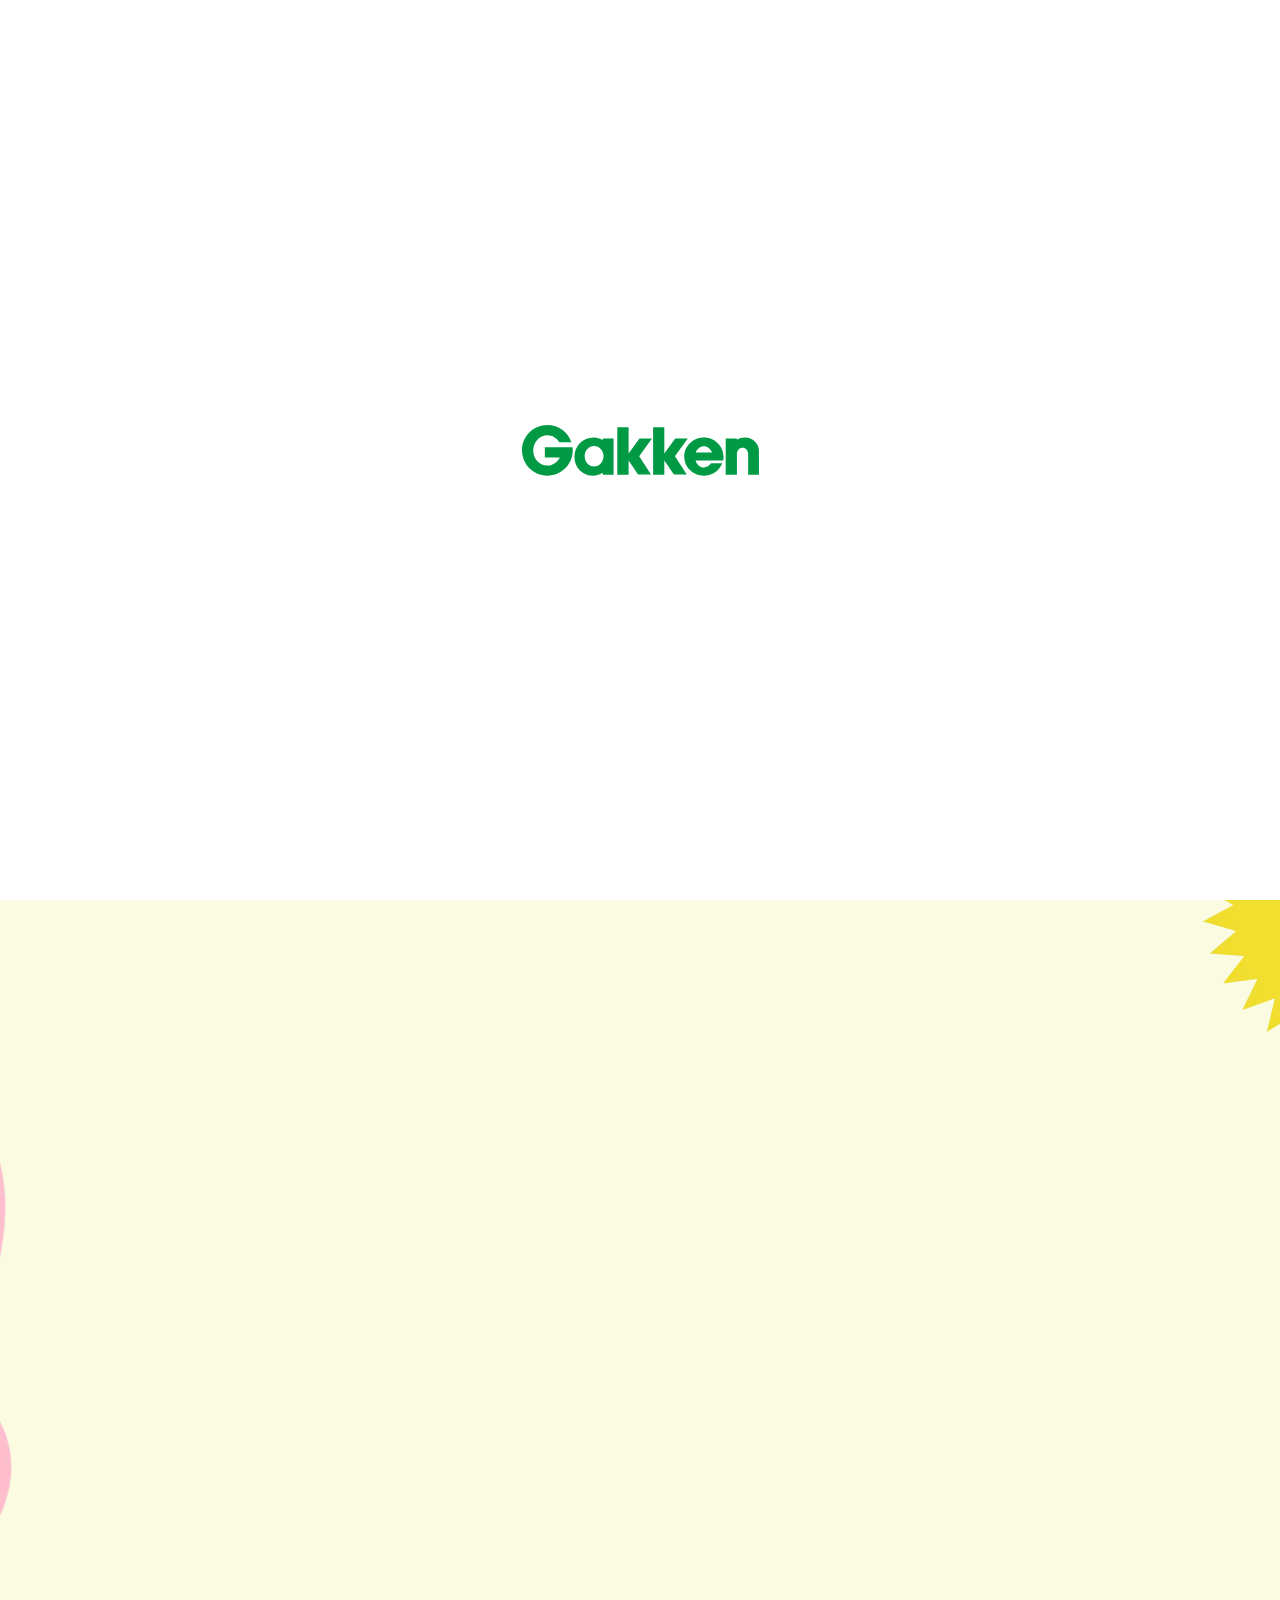
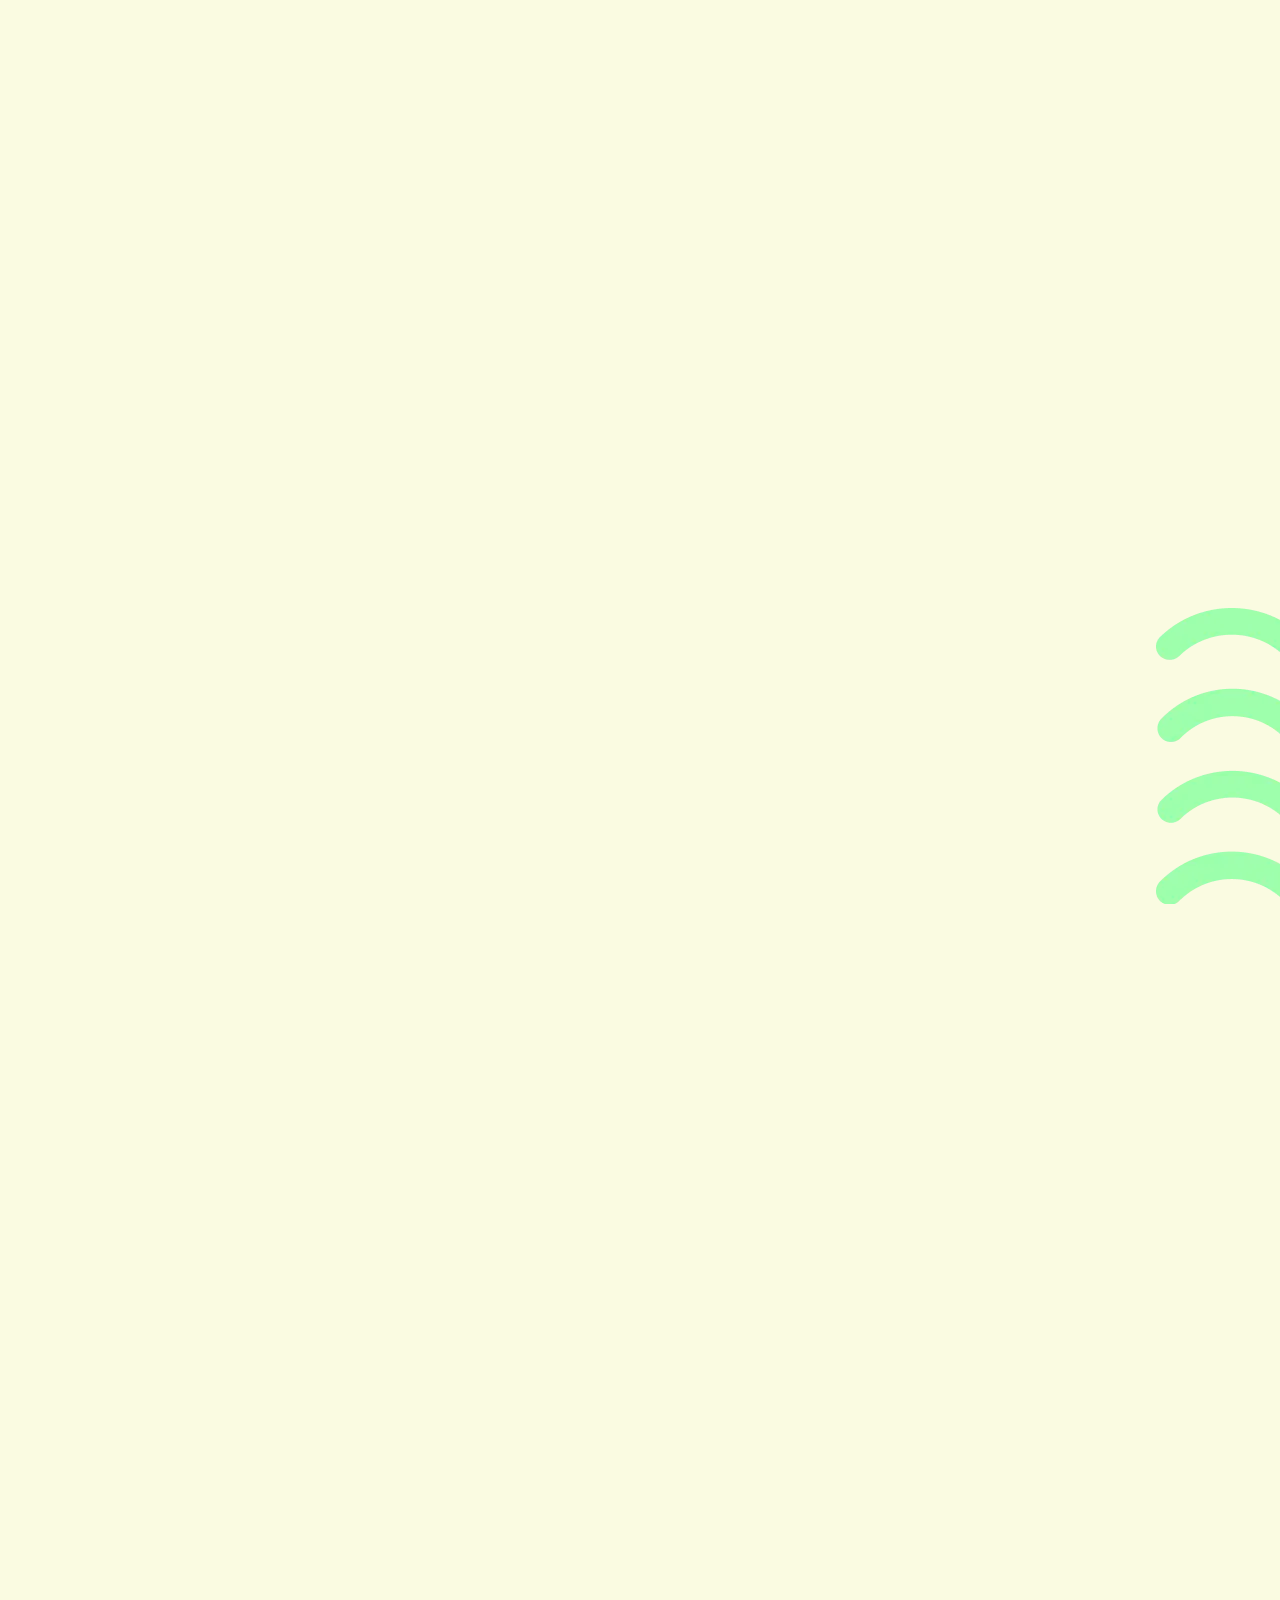
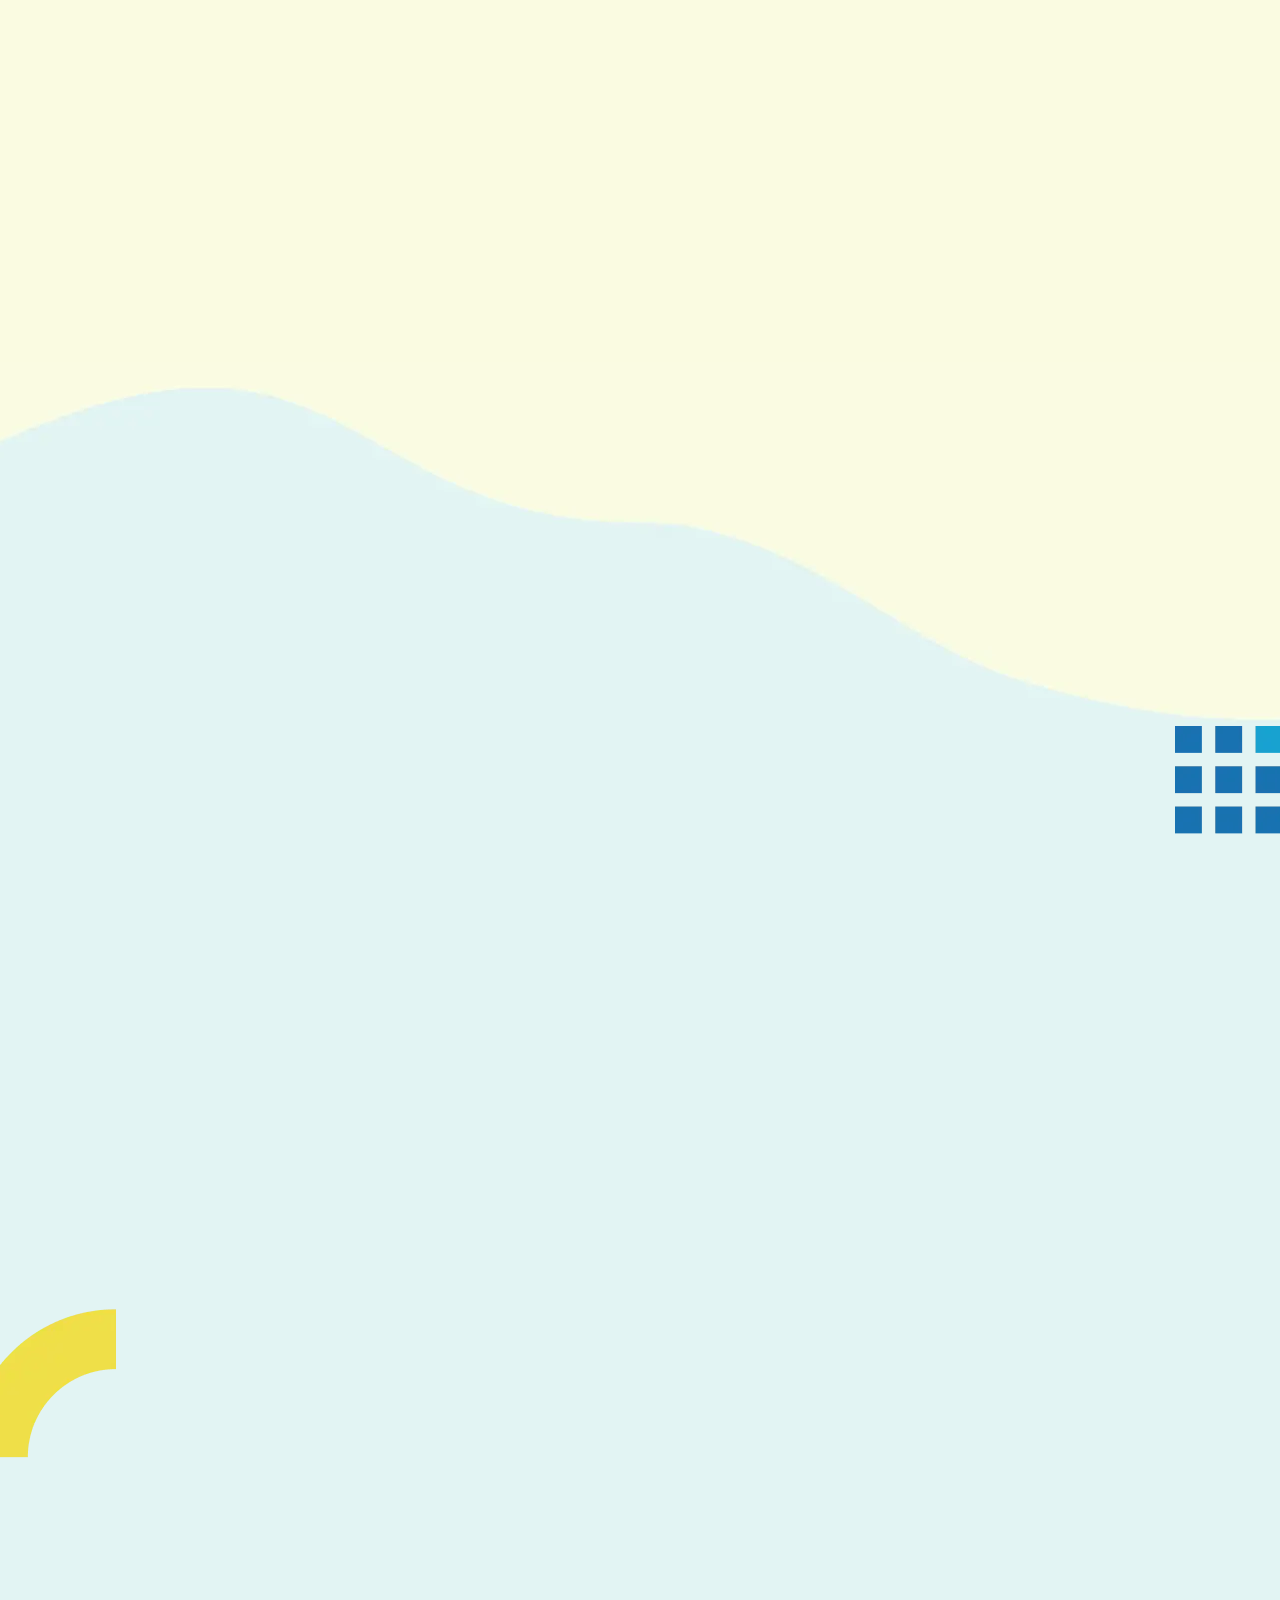
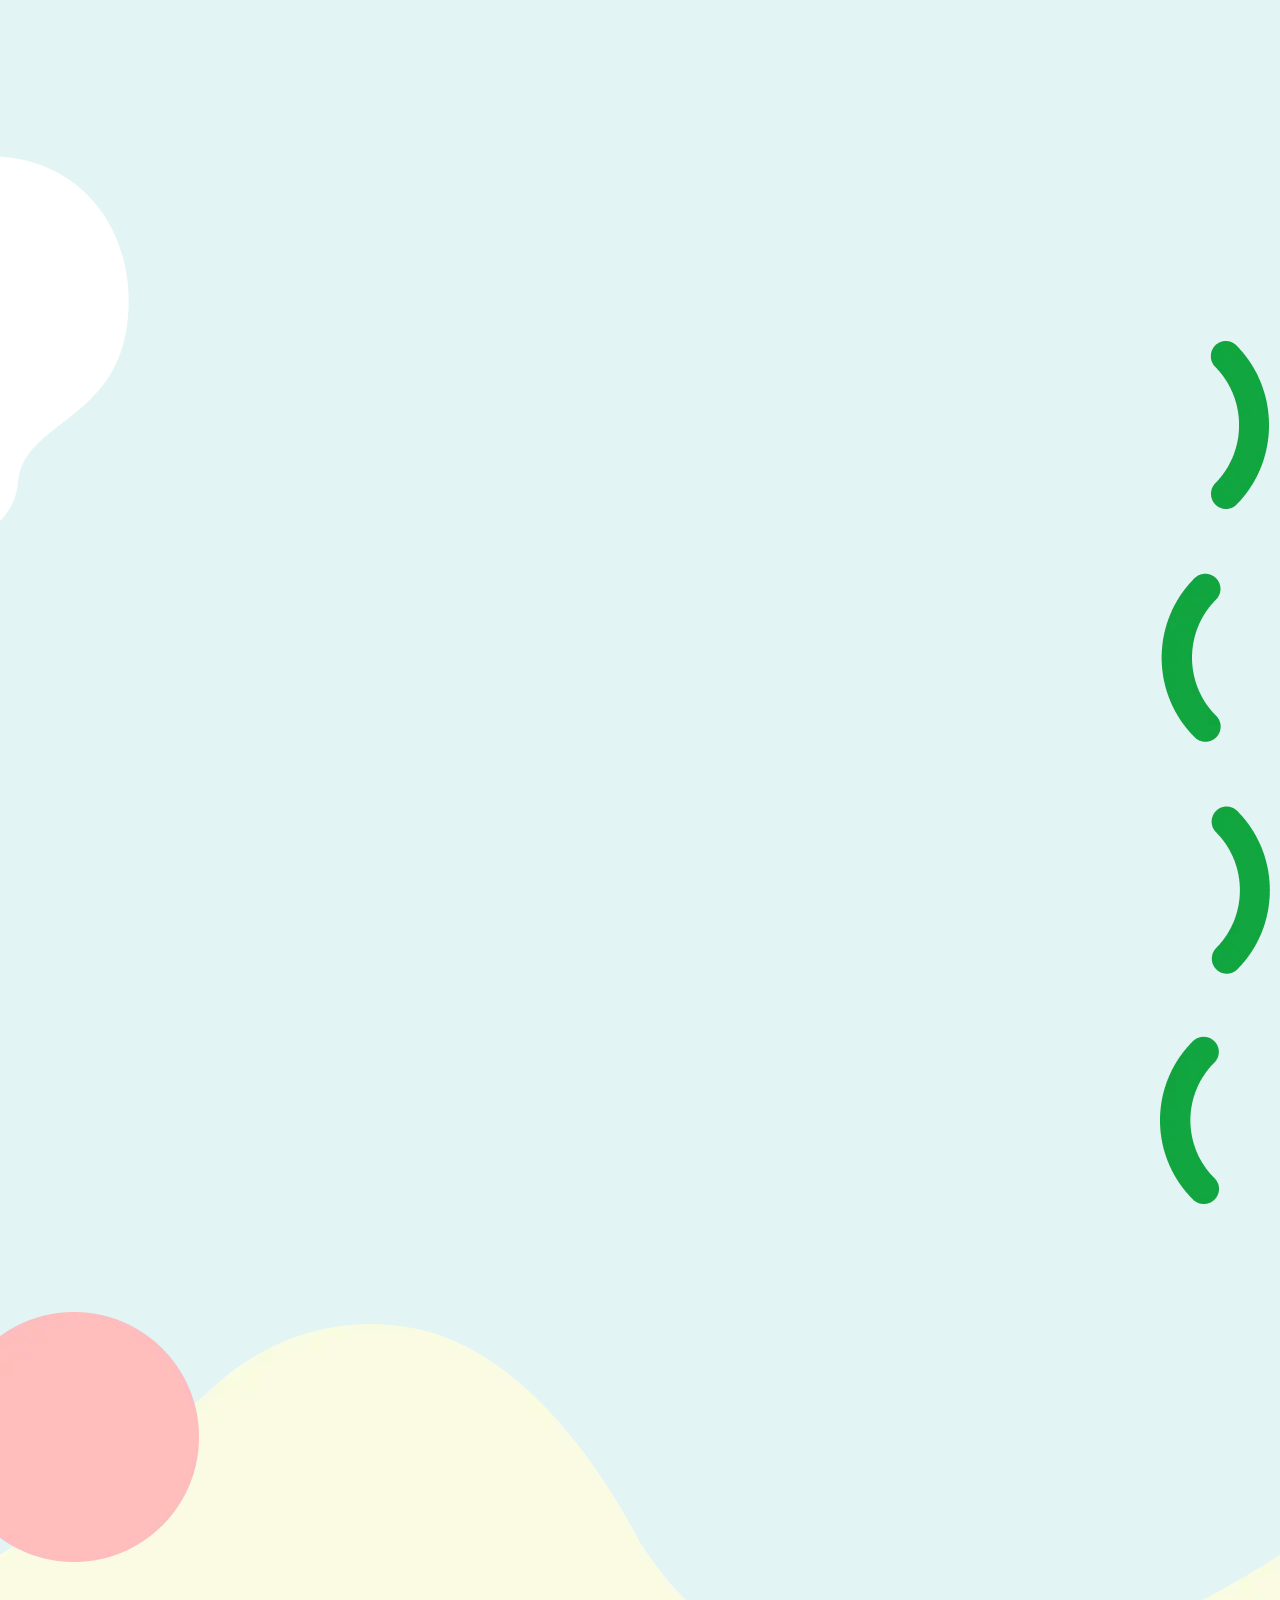
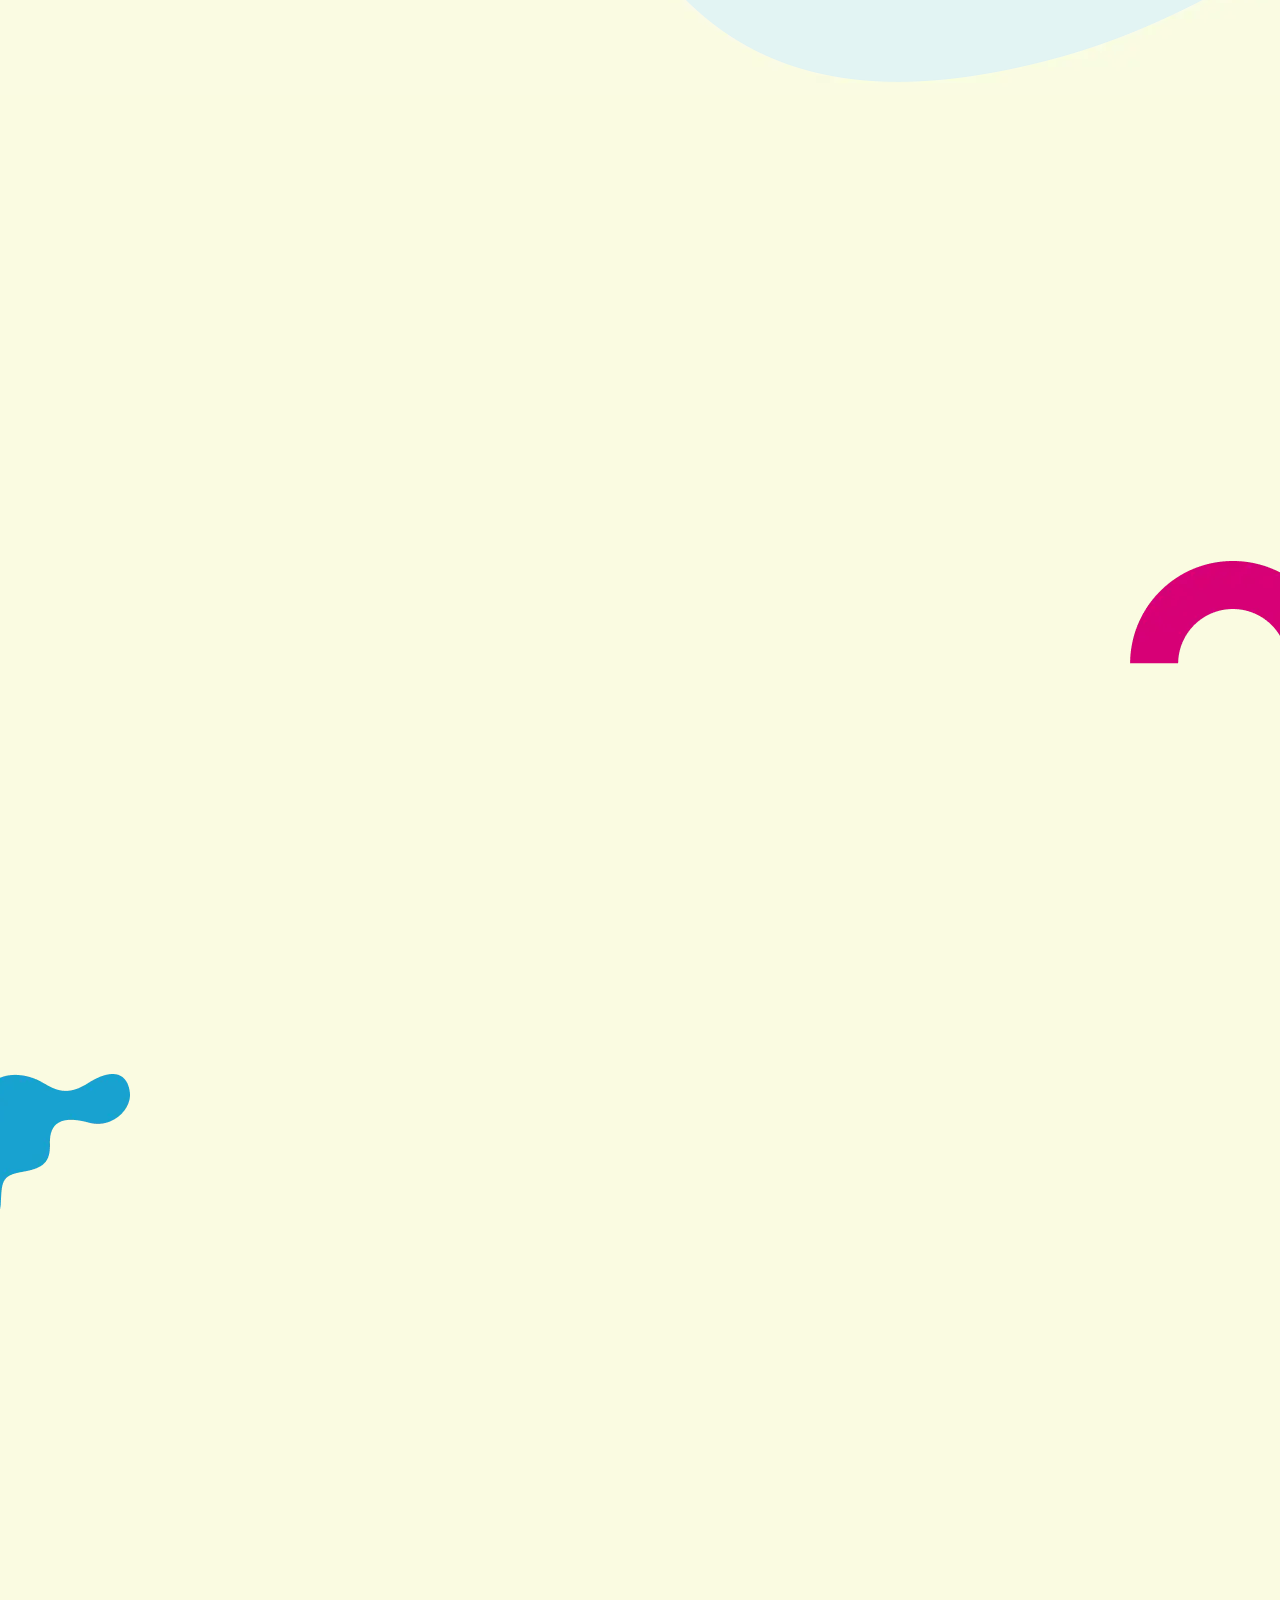
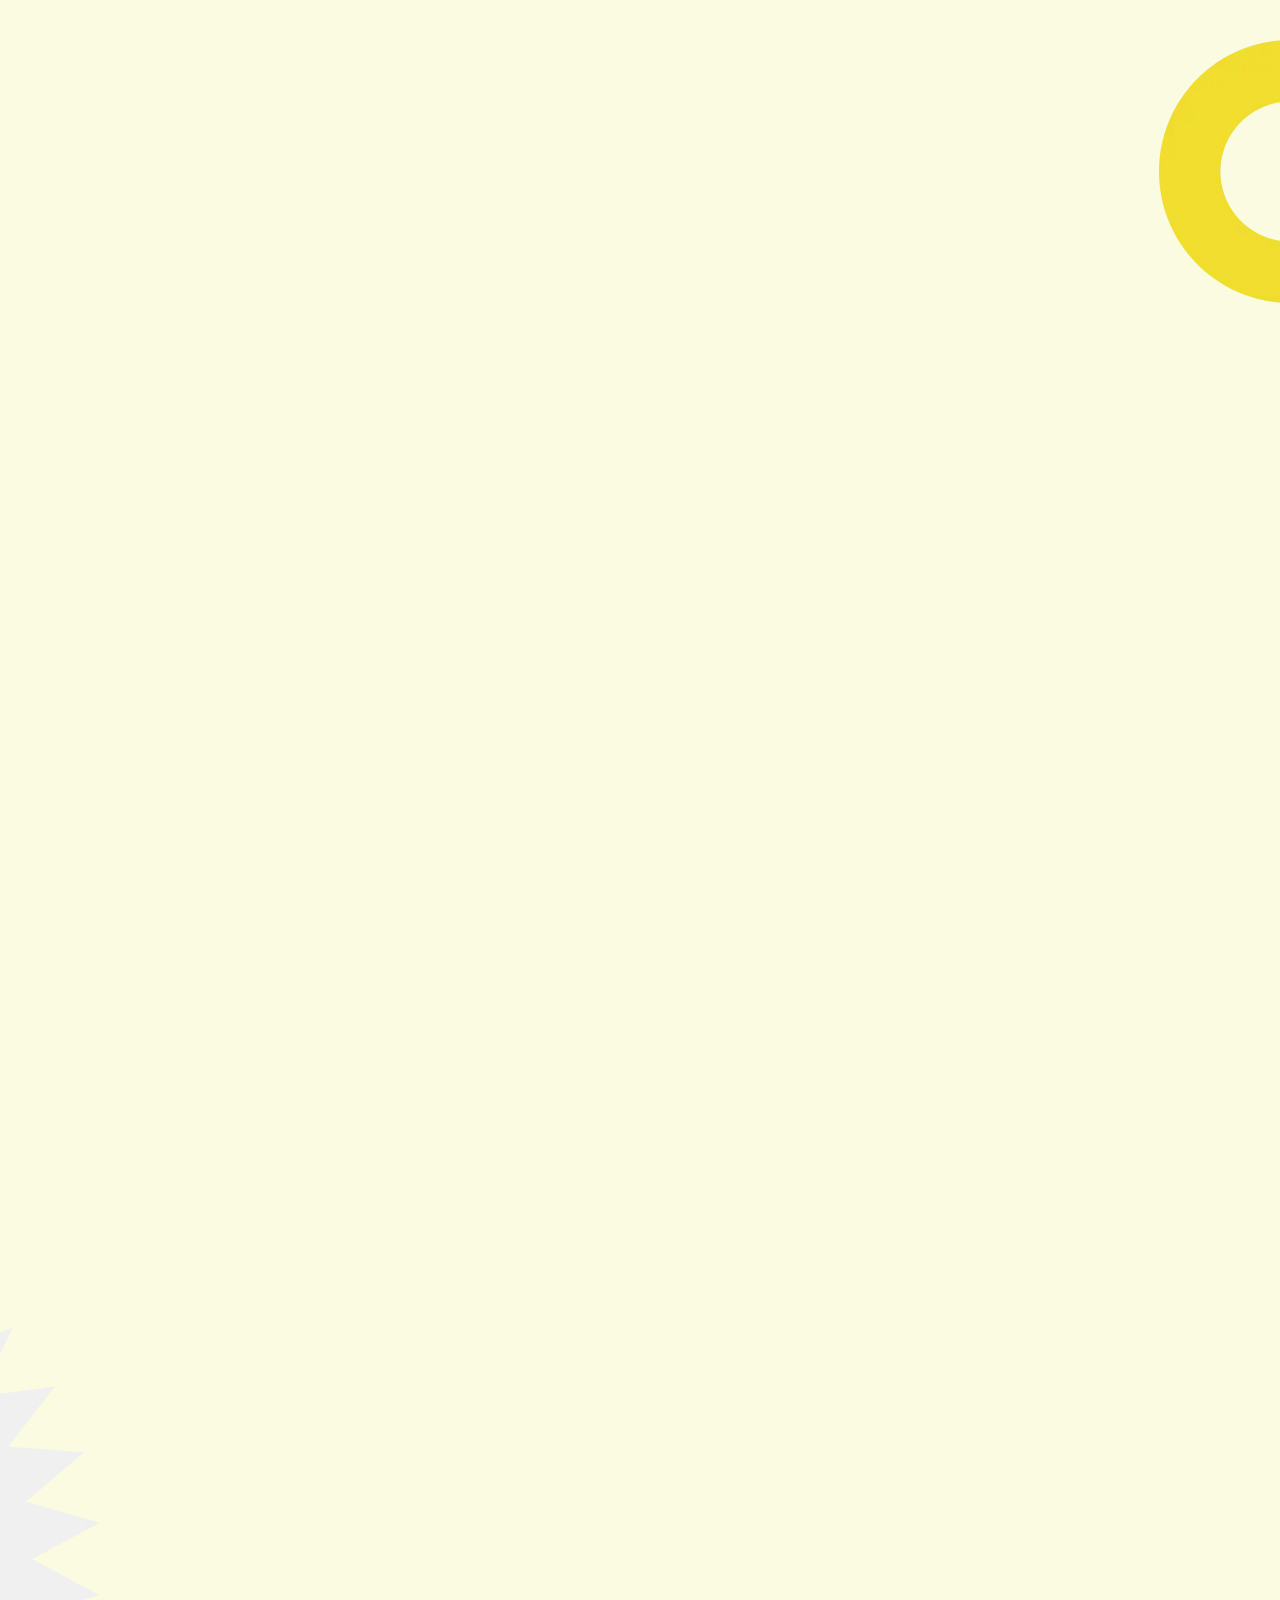
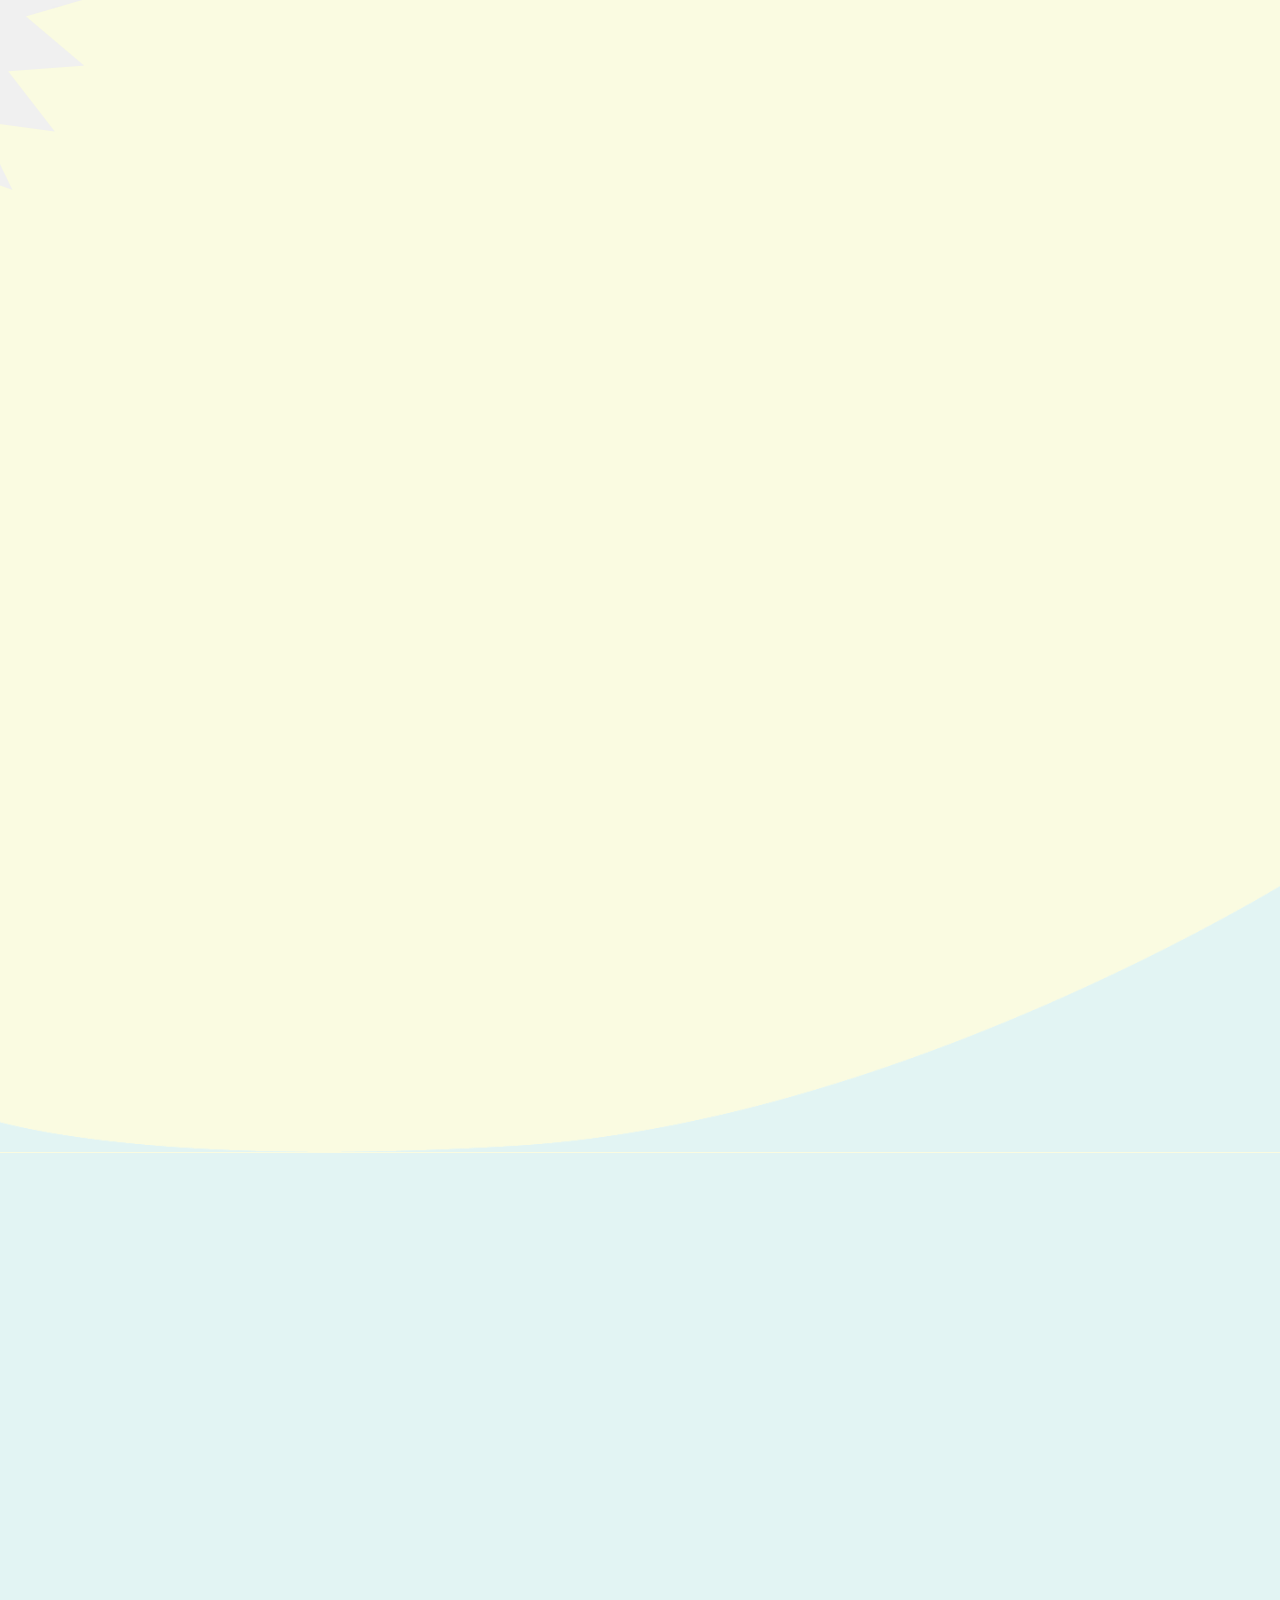
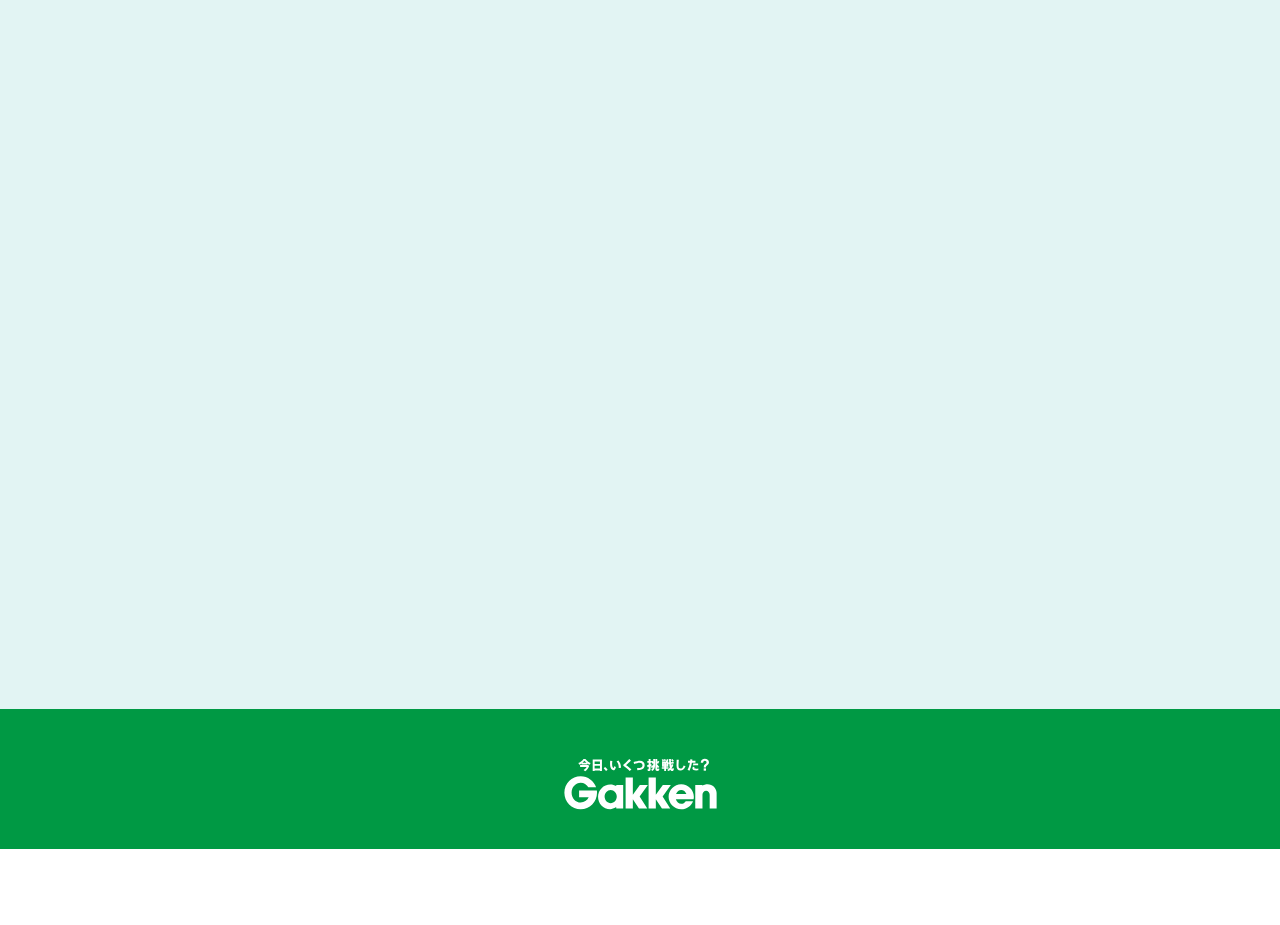
==== commit 96178152: "Fix 背景最下部の青波修正" ====
--- a/pr/juniorlearning2024/index.html
+++ b/pr/juniorlearning2024/index.html
@@ -74,6 +74,7 @@
 			<div class="bg-obj obj13"></div>
 			<div class="bg-obj obj14"></div>
 			<div class="bg-obj obj15"></div>
+			<div class="bg-obj bg-bottom"></div>
 			<div class="c-mv">
 				<div class="c-mv__obj">
 					<div data-animation-delay="600" data-animation-class="anim" class="fade-in-up c-mv__obj1"></div>
--- a/pr/juniorlearning2024/assets/css/style.min.css
+++ b/pr/juniorlearning2024/assets/css/style.min.css
@@ -1 +1 @@
-*,*::before,*::after{-webkit-box-sizing:border-box;box-sizing:border-box;margin:0;padding:0}a{text-decoration:none;color:inherit}img{max-width:100%;height:auto;vertical-align:bottom}:where([hidden]:not([hidden=until-found])){display:none !important}:where(html){-webkit-text-size-adjust:none}@supports not (min-block-size: 100dvb){:where(html){block-size:100%}}@media(prefers-reduced-motion: no-preference){:where(html:focus-within){scroll-behavior:smooth}}:where(body){block-size:100%;block-size:100dvb;line-height:1.5;font-family:system-ui,sans-serif;-webkit-font-smoothing:antialiased}:where(input,button,textarea,select){font:inherit;color:inherit}:where(textarea){resize:vertical;resize:block}:where(button,label,select,summary,[role=button],[role=option]){cursor:pointer}:where(:disabled){cursor:not-allowed}:where(label:has(>input:disabled),label:has(+input:disabled)){cursor:not-allowed}:where(button){border-style:solid}:where(a){text-underline-offset:.2ex}:where(ul,ol){list-style:none}:where(img,svg,video,canvas,audio,iframe,embed,object){display:block}:where(img,picture,svg){max-inline-size:100%;block-size:auto}:where(p,h1,h2,h3,h4,h5,h6){overflow-wrap:break-word}:where(h1,h2,h3){line-height:calc(1em + .5rem)}:where(hr){border:none;-webkit-border-before:1px solid;border-block-start:1px solid;color:inherit;block-size:0;overflow:visible}:where(:focus-visible){outline:2px solid var(--focus-color, Highlight);outline-offset:2px}:where(.visually-hidden:not(:focus,:active,:focus-within,.not-visually-hidden)){-webkit-clip-path:inset(50%) !important;clip-path:inset(50%) !important;height:1px !important;width:1px !important;overflow:hidden !important;position:absolute !important;white-space:nowrap !important;border:0 !important}html{font-size:62.5%}body{font-family:"M PLUS Rounded 1c",sans-serif;font-size:1.6rem;line-height:1.5}body.no-scroll{overflow:hidden;height:100%;position:fixed;width:100%}.wrapper{padding-bottom:100px;position:relative;overflow:hidden;background:#fafbe1}.wrapper::before{position:absolute;content:"";top:3562px;width:100%;height:2933px;background:url("../img/bg_wave_mid_top.webp") no-repeat center top,#e2f4f3 url("../img/bg_wave_mid_bottom.webp") no-repeat center bottom}.wrapper::after{position:absolute;bottom:0;content:"";width:100%;height:1481px;background:#e2f4f3 url("../img/bg_wave_bottom.webp") no-repeat center top/100% auto}@media(max-width: 749px){.wrapper::after{display:none}}:root{--color-green: #009944;--color-lower-elementary: #e9b32c;--color-middle-elementary: #e77535;--color-upper-elementary: #d43a43;--color-junior-high: #157cc5;--color-high: #1eaee1}.l-header{position:fixed;z-index:101;width:100%;top:23px;padding:0 20px}.l-header__inner{margin:0 auto;display:-webkit-box;display:-ms-flexbox;display:flex;-webkit-box-align:center;-ms-flex-align:center;align-items:center;max-width:1400px;width:100%;background:var(--color-green);height:60px;border-radius:100px;padding-left:33px;padding-right:59px;-webkit-box-shadow:7px 7px 10px 0px rgba(0,0,0,.2);box-shadow:7px 7px 10px 0px rgba(0,0,0,.2)}.l-header__nav{display:block;margin-left:auto}.l-header__nav__list{display:-webkit-box;display:-ms-flexbox;display:flex;-webkit-box-align:center;-ms-flex-align:center;align-items:center}.l-header__nav__item{-ms-flex-negative:0;flex-shrink:0;padding:0 3rem}.l-header__nav__item:last-child{padding-right:0}.l-header__nav__button{-webkit-appearance:none;-moz-appearance:none;appearance:none;border:none;background:none;font-size:1.6rem;font-weight:bold;color:#fff}@media(min-width: 750px)and (max-width: 900px){.l-header__inner{width:89.0909090909vw}.l-header__nav__list{gap:2.5974025974vw}.l-header__nav__item{padding:0}.l-header__nav__button{font-size:1.6883116883vw}}@media(max-width: 749px){.l-header{top:4.0540540541vw;padding:0 2.1621621622vw}.l-header__inner{width:100%;background:var(--color-green);height:11.0810810811vw;padding-left:5.4054054054vw;padding-right:7.8378378378vw;position:relative;border-radius:5.6756756757vw}.l-header__logo{width:22.972972973vw;position:relative;z-index:100}.l-header__nav{border-radius:5.6756756757vw;position:absolute;height:100%;top:0;left:0;right:0}.l-header__nav__toggle{display:-webkit-box;display:-ms-flexbox;display:flex;height:100%;position:relative;z-index:100;-webkit-box-align:center;-ms-flex-align:center;align-items:center;-webkit-box-pack:end;-ms-flex-pack:end;justify-content:flex-end;padding-right:8.1081081081vw}.l-header__nav__list{opacity:0;visibility:hidden;border-radius:5.6756756757vw;background:rgba(0,153,68,.85);position:absolute;top:0;left:0;right:0;-webkit-box-orient:vertical;-webkit-box-direction:normal;-ms-flex-direction:column;flex-direction:column;padding-top:13.5135135135vw;gap:5.4054054054vw;padding-bottom:7.2972972973vw;-webkit-transition:opacity .3s,visibility .3s;transition:opacity .3s,visibility .3s}.is-active .l-header__nav__list{opacity:1;visibility:visible}.l-header__nav__item{padding:0}.l-header__nav__button{font-size:4.3243243243vw}}.l-footer{background:var(--color-green);padding:30px 0 20px;display:-webkit-box;display:-ms-flexbox;display:flex;-webkit-box-pack:center;-ms-flex-pack:center;justify-content:center}@media(max-width: 749px){.l-footer__logo{max-width:41.3513513514vw}}.l-main{position:relative;z-index:2}.bg-obj{position:absolute;content:"";pointer-events:none}.bg-obj.obj1{top:748px;left:calc(50% + 562px);width:314px;height:314px;background:url("../img/obj_1.webp") no-repeat}.bg-obj.obj2{top:1025px;left:calc(50% - 1150px);width:614px;height:542px;-webkit-transform:rotate(45deg);transform:rotate(45deg);background:url("../img/obj_2.webp") no-repeat}.bg-obj.obj3{top:2208px;left:calc(50% + 516px);width:152px;height:296px;background:url("../img/obj_3.webp") no-repeat}.bg-obj.obj4{bottom:900px;left:calc(50% - 654px);width:181px;height:414px;background:url("../img/obj_4.webp") no-repeat}.bg-obj.obj5{top:3926px;left:calc(50% + 535px);width:108px;height:108px;background:url("../img/obj_5.webp") no-repeat}.bg-obj.obj6{top:4499px;left:calc(50% - 705px);width:181px;height:159px;background:url("../img/obj_6.webp") no-repeat}.bg-obj.obj7{top:4956px;left:calc(50% - 839px);width:328px;height:389px;background:url("../img/obj_7.webp") no-repeat}.bg-obj.obj8{top:5141px;left:calc(50% + 520px);width:110px;height:863px;background:url("../img/obj_8.webp") no-repeat}.bg-obj.obj9{top:6112px;left:calc(50% - 691px);width:250px;height:250px;background:url("../img/obj_9.webp") no-repeat}.bg-obj.obj10{top:6856px;left:calc(50% + 703px - 220px);width:220px;height:208px;background:url("../img/obj_10.webp") no-repeat}.bg-obj.obj11{top:7474px;left:calc(50% - 828px);width:318px;height:202px;background:url("../img/obj_11.webp") no-repeat}.bg-obj.obj12{top:8040px;left:calc(50% + 519px);width:263px;height:263px;background:url("../img/obj_12.webp") no-repeat}.bg-obj.obj13{top:9060px;left:calc(50% + 562px);width:679px;height:599px;-webkit-transform:rotate(-136deg);transform:rotate(-136deg);background:url("../img/obj_13.webp") no-repeat}.bg-obj.obj14{top:9214px;left:calc(50% - 1228px);width:690px;height:690px;background:url("../img/obj_14.webp") no-repeat}.hamburger{display:inline-block;cursor:pointer;-webkit-transition-property:opacity,-webkit-filter;transition-property:opacity,-webkit-filter;transition-property:opacity,filter;transition-property:opacity,filter,-webkit-filter;-webkit-transition-duration:.15s;transition-duration:.15s;-webkit-transition-timing-function:linear;transition-timing-function:linear;font:inherit;color:inherit;text-transform:none;background-color:rgba(0,0,0,0);border:0;margin:0;overflow:visible}.hamburger:hover{opacity:.7}.is-active .hamburger:hover{opacity:.7}.is-active .hamburger .hamburger-inner,.is-active .hamburger .hamburger-inner::before,.is-active .hamburger .hamburger-inner::after{background-color:#fff}.hamburger-box{width:30px;height:25px;display:inline-block;position:relative}.hamburger-inner{display:block;top:50%}.hamburger-inner,.hamburger-inner::before,.hamburger-inner::after{width:30px;height:5px;background-color:#fff;position:absolute;-webkit-transition-property:-webkit-transform;transition-property:-webkit-transform;transition-property:transform;transition-property:transform, -webkit-transform;-webkit-transition-duration:.15s;transition-duration:.15s;-webkit-transition-timing-function:ease;transition-timing-function:ease}.hamburger-inner::before,.hamburger-inner::after{content:"";display:block}.hamburger-inner::before{top:-10px}.hamburger-inner::after{bottom:-10px}.hamburger--squeeze .hamburger-inner{-webkit-transition-duration:.075s;transition-duration:.075s;-webkit-transition-timing-function:cubic-bezier(0.55, 0.055, 0.675, 0.19);transition-timing-function:cubic-bezier(0.55, 0.055, 0.675, 0.19)}.hamburger--squeeze .hamburger-inner::before{-webkit-transition:top .075s .12s ease,opacity .075s ease;transition:top .075s .12s ease,opacity .075s ease}.hamburger--squeeze .hamburger-inner::after{-webkit-transition:bottom .075s .12s ease,-webkit-transform .075s cubic-bezier(0.55, 0.055, 0.675, 0.19);transition:bottom .075s .12s ease,-webkit-transform .075s cubic-bezier(0.55, 0.055, 0.675, 0.19);transition:bottom .075s .12s ease,transform .075s cubic-bezier(0.55, 0.055, 0.675, 0.19);transition:bottom .075s .12s ease,transform .075s cubic-bezier(0.55, 0.055, 0.675, 0.19),-webkit-transform .075s cubic-bezier(0.55, 0.055, 0.675, 0.19)}.is-active .hamburger--squeeze .hamburger-inner{-webkit-transform:rotate(45deg);transform:rotate(45deg);-webkit-transition-delay:.12s;transition-delay:.12s;-webkit-transition-timing-function:cubic-bezier(0.215, 0.61, 0.355, 1);transition-timing-function:cubic-bezier(0.215, 0.61, 0.355, 1)}.is-active .hamburger--squeeze .hamburger-inner::before{top:0;opacity:0;-webkit-transition:top .075s ease,opacity .075s .12s ease;transition:top .075s ease,opacity .075s .12s ease}.is-active .hamburger--squeeze .hamburger-inner::after{bottom:0;-webkit-transform:rotate(-90deg);transform:rotate(-90deg);-webkit-transition:bottom .075s ease,-webkit-transform .075s .12s cubic-bezier(0.215, 0.61, 0.355, 1);transition:bottom .075s ease,-webkit-transform .075s .12s cubic-bezier(0.215, 0.61, 0.355, 1);transition:bottom .075s ease,transform .075s .12s cubic-bezier(0.215, 0.61, 0.355, 1);transition:bottom .075s ease,transform .075s .12s cubic-bezier(0.215, 0.61, 0.355, 1),-webkit-transform .075s .12s cubic-bezier(0.215, 0.61, 0.355, 1)}.c-mv{width:100%;height:722px;display:-webkit-box;display:-ms-flexbox;display:flex;-webkit-box-orient:vertical;-webkit-box-direction:normal;-ms-flex-direction:column;flex-direction:column;-webkit-box-align:center;-ms-flex-align:center;align-items:center;-webkit-box-pack:center;-ms-flex-pack:center;justify-content:center;margin-bottom:-15.5rem;background:url("../img/bg_mv_wave.webp") repeat-x center bottom/1424px,#e2f4f3 url("../img/bg_mv.webp") no-repeat center top 13px/1424px;position:relative}.c-mv__obj{position:absolute;inset:0}.c-mv__obj1{position:absolute;top:16px;left:calc(50% - 480px);width:232px;height:232px;background:url("../img/mv_obj1.webp") no-repeat center/cover}.c-mv__obj2{position:absolute;top:100px;left:calc(50% + 364px);width:131px;height:131px;background:url("../img/mv_obj2.webp") no-repeat center/cover}.c-mv__obj3{position:absolute;top:222px;left:calc(50% - 700px);width:220px;height:168px;background:url("../img/mv_obj3.webp") no-repeat center/cover}.c-mv__obj4{position:absolute;top:213px;left:calc(50% + 486px);width:223px;height:223px;background:url("../img/mv_obj4.webp") no-repeat center/cover}.c-mv__obj5{position:absolute;top:351px;left:calc(50% - 579px);width:300px;height:295px;background:url("../img/mv_obj5.webp") no-repeat center/cover}.c-mv__obj6{position:absolute;top:433px;left:calc(50% + 308px);width:235px;height:167px;background:url("../img/mv_obj6.webp") no-repeat center/cover}.c-mv__obj7{position:absolute;top:132px;left:calc(50% - 144px);width:93px;height:93px;background:url("../img/mv_obj7.webp") no-repeat center/cover}.c-mv__obj8{position:absolute;top:188px;left:calc(50% + 233px);width:68px;height:65px;background:url("../img/mv_obj8.webp") no-repeat center/cover}.c-mv__obj9{position:absolute;top:435px;left:calc(50% - 711px);width:125px;height:125px;background:url("../img/mv_obj9.webp") no-repeat center/cover}.c-mv__obj10{position:absolute;top:509px;left:calc(50% - 248px);width:22px;height:44px;background:url("../img/mv_obj10.webp") no-repeat center/cover}.c-mv__obj11{position:absolute;top:484px;left:calc(50% + 173px);width:80px;height:70px;background:url("../img/mv_obj11.webp") no-repeat center/cover}.c-mv__title{text-align:center;width:731px;margin:0 auto 2.1rem}.c-mv__title.hide{-webkit-transform:scale(0);transform:scale(0)}.c-mv__lead{text-align:center;color:#094;font-size:2.8rem;font-weight:700}@media(min-width: 750px)and (max-width: 900px){.c-mv{-webkit-box-pack:start;-ms-flex-pack:start;justify-content:flex-start;padding-top:17.7922077922vw;height:83.1168831169vw;background:url("../img/bg_mv_tab.webp") no-repeat center top/100%;margin-bottom:-17.012987013vw}.c-mv__obj1{top:6.3636363636vw;left:9.4805194805vw;width:21.4285714286vw;height:21.4285714286vw}.c-mv__obj2{top:13.6363636364vw;left:72.4675324675vw;width:13.5480519481vw;height:13.5480519481vw}.c-mv__obj3{top:34.1558441558vw;left:11.2987012987vw;width:18.5714285714vw;height:14.1896103896vw}.c-mv__obj4{top:30.9090909091vw;left:78.3116883117vw;width:21.2987012987vw;height:21.2987012987vw}.c-mv__obj5{top:49.2207792208vw;left:1.9480519481vw;width:25.5844155844vw;height:25.1948051948vw}.c-mv__obj6{top:54.6753246753vw;left:72.987012987vw;width:22.0779220779vw;height:15.7142857143vw}.c-mv__obj7{display:none}.c-mv__obj8{top:35.1948051948vw;left:68.1818181818vw;width:7.6623376623vw;height:7.2727272727vw}.c-mv__obj9{display:none}.c-mv__obj10{top:60.7792207792vw;left:30.3896103896vw;width:1.4285714286vw;height:3.5064935065vw}.c-mv__obj11{top:59.3506493506vw;left:64.4155844156vw;width:6.4935064935vw;height:6.1038961039vw}.c-mv__title{width:35.974025974vw;margin-bottom:2.7272727273vw}.c-mv__lead{font-size:2.3376623377vw;line-height:1.9;font-weight:700}}@media(max-width: 749px){.c-mv{-webkit-box-pack:start;-ms-flex-pack:start;justify-content:flex-start;padding-top:25.6756756757vw;height:127.027027027vw;background:url("../img/bg_mv_sp.webp") no-repeat center top/100%;margin-bottom:-16.2162162162vw}.c-mv__obj1{top:6.7567567568vw;left:2.7027027027vw;width:28.3783783784vw;height:28.3783783784vw}.c-mv__obj2{top:24.8648648649vw;left:81.6216216216vw;width:14.0540540541vw;height:14.0540540541vw}.c-mv__obj3{top:61.6216216216vw;left:2.972972973vw;width:23.2432432432vw;height:17.8378378378vw}.c-mv__obj4{top:57.2972972973vw;left:74.5945945946vw;width:25.1351351351vw;height:25.1351351351vw}.c-mv__obj5{top:85.9459459459vw;left:-.5405405405vw;width:31.3513513514vw;height:30.8108108108vw}.c-mv__obj6{top:102.7027027027vw;left:77.027027027vw;width:25.6756756757vw;height:18.3783783784vw}.c-mv__obj7{top:16.7567567568vw;left:72.1621621622vw;width:7.8378378378vw;height:7.8378378378vw}.c-mv__obj8,.c-mv__obj9,.c-mv__obj10,.c-mv__obj11{display:none}.c-mv__title{width:56.2162162162vw;margin:0 auto 6.7567567568vw}.c-mv__lead{text-align:center;color:#094;font-size:4.5945945946vw;font-weight:800}}.scale-in{opacity:0;-webkit-transform:scale(0);transform:scale(0);-webkit-transition:all .3s;transition:all .3s}.scale-in.anim{opacity:1;-webkit-transform:scale(1);transform:scale(1)}.fade-in-down{opacity:0;-webkit-transform:translateY(-150px);transform:translateY(-150px);-webkit-transition:all .8s;transition:all .8s}.fade-in-down.anim{opacity:1;-webkit-transform:translateY(0px);transform:translateY(0px)}span.fade-in-down{display:inline-block}.fade-in-up{opacity:0;-webkit-transform:translateY(100%);transform:translateY(100%);-webkit-transition:all .4s;transition:all .4s}.fade-in-up.anim{opacity:1;-webkit-transform:translateY(0%);transform:translateY(0%)}.fade-in-up-100{opacity:0;-webkit-transform:translateY(100px);transform:translateY(100px);-webkit-transition:all .8s;transition:all .8s}.fade-in-up-100.anim{opacity:1;-webkit-transform:translateY(0%);transform:translateY(0%)}span.fade-in-up{display:inline-block}.splash{position:fixed;top:0;left:0;width:100%;height:100%;background-color:#fff;display:-webkit-box;display:-ms-flexbox;display:flex;-webkit-box-pack:center;-ms-flex-pack:center;justify-content:center;-webkit-box-align:center;-ms-flex-align:center;align-items:center;font-size:24px;z-index:9999;-webkit-transition:all .5s;transition:all .5s}.splash__logo{max-width:54.0540540541vw}.splash.hide{opacity:0;visibility:hidden;pointer-events:none}.wrapper.show{opacity:1;visibility:visible}html{scroll-behavior:smooth}[href="#"]{display:block;position:relative}[href="#"]::before{position:absolute;content:"";inset:-20px;border:3px solid red}.hover-fade{-webkit-transition:opacity .3s;transition:opacity .3s}.hover-fade:hover{opacity:.6}@media(max-width: 749px){.hover-fade:hover{opacity:1}}.txt-center{text-align:center}.txt-right{text-align:right}.ml-auto{margin-left:auto}.color-lower-elementary{color:var(--color-lower-elementary)}.color-middle-elementary{color:var(--color-middle-elementary)}.color-upper-elementary{color:var(--color-upper-elementary)}.color-junior-high{color:var(--color-junior-high)}.color-high{color:var(--color-high)}@media(max-width: 749px){img{width:100%;height:auto}}@media(max-width: 749px){.sm\:block{display:block}.sm\:hidden{display:none}.sm\:txt-left{text-align:left}.sm\:txt-center{text-align:center}}@media(min-width: 750px){.md\:block{display:block}.md\:hidden{display:none}.md\:txt-left{text-align:left}.md\:txt-center{text-align:center}}@media(min-width: 901px){.lg\:block{display:block}.lg\:hidden{display:none}.lg\:txt-left{text-align:left}.lg\:txt-center{text-align:center}}.container{max-width:900px;margin:0 auto}@media(min-width: 750px)and (max-width: 900px){.container{width:89.6103896104vw}}@media(max-width: 749px){.container{max-width:86.4864864865vw}}.filter-nav{margin-bottom:48px;text-align:center;position:relative;z-index:100}.filter-nav__title{display:-webkit-inline-box;display:-ms-inline-flexbox;display:inline-flex;-ms-flex-line-pack:center;align-content:center;position:relative;color:#15a63f;font-weight:800;margin-bottom:2.2rem}.filter-nav__title::before,.filter-nav__title::after{position:absolute;width:2em;height:2px;background:#15a63f;top:50%;-webkit-transform:translateY(-50%);transform:translateY(-50%);content:"";display:block}.filter-nav__title::before{left:calc(100% + .3em)}.filter-nav__title::after{right:calc(100% + .3em)}.filter-nav__list{display:-webkit-box;display:-ms-flexbox;display:flex;width:100%;-webkit-box-pack:justify;-ms-flex-pack:justify;justify-content:space-between}.filter-nav__item{width:18.3333333333%}.filter-nav__button{border:none;-webkit-appearance:none;-moz-appearance:none;appearance:none;color:#fff;font-size:1.8rem;height:50px;border-radius:50px;font-weight:bold;width:100%;padding:0 25px;-webkit-box-shadow:7px 7px 10px 0px rgba(0,0,0,.2);box-shadow:7px 7px 10px 0px rgba(0,0,0,.2);-webkit-transition:all .3s;transition:all .3s}.filter-nav__button.lower-elementary{background:var(--color-lower-elementary)}.filter-nav__button.middle-elementary{background:var(--color-middle-elementary)}.filter-nav__button.upper-elementary{background:var(--color-upper-elementary)}.filter-nav__button.junior-high{background:var(--color-junior-high)}.filter-nav__button.high{background:var(--color-high)}.filter-nav__button.is-inactive{opacity:.4}@media(min-width: 750px)and (max-width: 900px){.filter-nav__title{font-weight:500;font-size:2.3376623377vw;margin-bottom:5.8441558442vw}.filter-nav__list{display:-webkit-box;display:-ms-flexbox;display:flex;-webkit-box-pack:justify;-ms-flex-pack:justify;justify-content:space-between}.filter-nav_item{width:16.4935064935vw}.filter-nav__button{width:100%;font-size:1.8181818182vw;height:4.9350649351vw;padding:0}}@media(max-width: 749px){.filter-nav{margin-bottom:12.7027027027vw}.filter-nav__title{font-size:4.8648648649vw;margin-bottom:4.8648648649vw}.filter-nav__list{display:-webkit-box;display:-ms-flexbox;display:flex;margin:0 auto;-webkit-box-align:center;-ms-flex-align:center;align-items:center;-webkit-box-pack:center;-ms-flex-pack:center;justify-content:center;gap:3.7837837838vw;-webkit-box-orient:vertical;-webkit-box-direction:normal;-ms-flex-direction:column;flex-direction:column}.filter-nav__item{width:54.0540540541vw}.filter-nav__button{font-size:4.3243243243vw;height:8.1081081081vw;min-width:54.0540540541vw;padding:0}}.intro{font-size:2rem;font-weight:600;line-height:1.8;margin-bottom:4.3rem}@media(min-width: 750px)and (max-width: 900px){.intro{font-size:1.9480519481vw;line-height:1.8}}@media(max-width: 749px){.intro{font-size:4.3243243243vw;font-weight:500;line-height:180%}}.c-block{max-width:900px;width:100%;border-radius:70px;padding:45px 50px 60px;background:#fff;-webkit-box-shadow:7px 7px 10px rgba(0,0,0,.2);box-shadow:7px 7px 10px rgba(0,0,0,.2);margin:0 auto 10rem}.c-block.book-group{margin-bottom:40px}.c-block:last-child{margin-bottom:0}.c-block__header{text-align:center;margin-bottom:3rem}.c-block__header__title{font-size:2.4rem;line-height:1.5;font-weight:800;color:var(--color-green);margin-bottom:8.5rem}.sec3 .c-block__header__title{display:-webkit-inline-box;display:-ms-inline-flexbox;display:inline-flex;border-top:5px solid var(--color-green);border-bottom:5px solid var(--color-green);padding:12px 0;margin-bottom:7rem}.c-block__header__title-sub{font-size:2.1rem;line-height:1.5238095238;font-weight:700;color:#2444ed;margin-bottom:2rem}.c-block__header .mb-2{margin-bottom:2rem}.c-block__header .color-blue{color:#2444ed}.c-block__header__image-list{display:-webkit-box;display:-ms-flexbox;display:flex;width:100%;gap:3rem;-webkit-box-align:center;-ms-flex-align:center;align-items:center}.c-block__header__image-list img{max-width:100%;height:auto}.c-block__container{display:-webkit-box;display:-ms-flexbox;display:flex}.c-block__container+.c-block__container{margin-top:5rem}.c-block__images{width:31%}.c-block__images__item{margin-bottom:3.6rem}.c-block__content{margin-left:auto;width:63.25%}.c-block__head{margin-bottom:2.4rem}.c-block__title{color:var(--color-green);font-size:2.4rem;font-weight:800;line-height:1.5833333333}.c-block__lead{margin-bottom:2.1rem}.c-block__lead-title{font-weight:800;font-size:2rem;color:var(--color-green);margin-bottom:1rem}.c-block__lead-text{font-size:1.6rem;line-height:1.6875;font-weight:400}.c-block .price-table{font-size:1.6rem;margin-bottom:2.4rem}.c-block .price-table th{vertical-align:top;color:var(--color-green);font-weight:800}.c-block .price-table td{font-weight:400}.c-block .price-table__list li{padding-left:1em;text-indent:-1em}.c-block__contact__link{color:var(--color-green);text-decoration:underline;font-weight:800;font-size:1.6rem}.c-block__further-link{margin-top:5.3rem;display:-webkit-box;display:-ms-flexbox;display:flex;-webkit-box-align:center;-ms-flex-align:center;align-items:center;-webkit-box-pack:center;-ms-flex-pack:center;justify-content:center;width:275px;height:50px;border-radius:100px;color:#fff;font-weight:800;background:#00c256;-webkit-box-shadow:0px 0px 14px 0px rgba(216,255,105,.6980392157);box-shadow:0px 0px 14px 0px rgba(216,255,105,.6980392157)}.c-block.sec1{background:#fff url("../img/bg_sec1.webp") no-repeat left 56px bottom 60px}.c-block.sec3{background:url("../img/bg_sec3.webp") no-repeat left 104px top 81px,#fff url("../img/bg_sec3.webp") no-repeat left 778px top 206px}.c-block.sec5{background:#fff url("../img/bg_sec5.webp") no-repeat left 5.3333333333% top 54px}.c-block.sec6{background:#fff url("../img/bg_sec6.webp") no-repeat left 16% bottom 71px}@media(min-width: 750px)and (max-width: 900px){.c-block{padding:4.5454545455vw 2.5974025974vw 5.1948051948vw}.c-block__container{display:-webkit-box;display:-ms-flexbox;display:flex}.c-block__container+.c-block__container{margin-top:5rem}.c-block__images{width:31%}.c-block__images__item{margin-bottom:3.6rem}.c-block__content{margin-left:auto;width:63.25%}.c-block__head{margin-bottom:2.4rem}.c-block__title{font-size:2.3376623377vw}.c-block__title.sec6{margin-left:-1em;margin-right:-1em}.c-block__lead{margin-bottom:2.1rem}.c-block__lead-title{font-size:2.3376623377vw;margin-bottom:.9090909091vw}.c-block__lead-text{font-size:1.6883116883vw}.c-block .price-table{font-size:1.6883116883vw;margin-bottom:3.1168831169vw}.c-block__contact__link{font-size:1.6883116883vw}.c-block__further-link{margin-top:5.1948051948vw;width:32.4675324675vw;height:5.8441558442vw}.c-block.sec1{background:#fff url("../img/bg_sec1.webp") no-repeat left 7.2727272727vw bottom 7.7922077922vw/18.7012987013vw 3.1168831169vw}.c-block.sec3{background:url("../img/bg_sec3.webp") no-repeat left 7.1428571429vw top 6.6233766234vw/7.9220779221vw 15.3246753247vw,#fff url("../img/bg_sec3.webp") no-repeat right 5.3246753247vw top 15.5844155844vw/7.9220779221vw 15.3246753247vw}.c-block.sec5{background:#fff url("../img/bg_sec5.webp") no-repeat left 5.3333333333% top 54px}.c-block.sec6{background:#fff url("../img/bg_sec6.webp") no-repeat left 16% bottom 71px}}@media(max-width: 749px){.c-block{border-radius:5.4054054054vw;padding:9.4594594595vw 5.1351351351vw 10.8108108108vw;margin-bottom:10.8108108108vw;font-size:4.3243243243vw}.c-block.sec1,.c-block.sec3,.c-block.sec5,.c-block.sec6{background-image:none}.sec3 .c-block__header{margin-bottom:0}.c-block__header__title{font-size:5.6756756757vw;line-height:1.6;margin-bottom:8.5rem}.sec3 .c-block__header__title{display:-webkit-inline-box;display:-ms-inline-flexbox;display:inline-flex;border:none;padding:0 0 27.027027027vw;margin-bottom:10.8108108108vw;background:url("../img/bg_sec3_sp.webp") no-repeat center bottom;background-size:8.1081081081vw 16.2162162162vw}.c-block__header__title-sub{font-size:4.3243243243vw;margin-bottom:2rem}.c-block__header__image-list{display:-webkit-box;display:-ms-flexbox;display:flex;width:60.2702702703vw;margin:0 auto 8.1081081081vw}.c-block__title{font-size:4.8648648649vw}.c-block__title.sec6{margin-left:-1em;margin-right:-1em}.c-block__container{-webkit-box-orient:vertical;-webkit-box-direction:normal;-ms-flex-direction:column;flex-direction:column}.c-block__container+.c-block__container{margin-top:16.2162162162vw}.c-block__images{width:100%}.c-block__images__item.sec1_1{width:47.027027027vw;margin:0 auto 7.8378378378vw}.c-block__images__item.sec1_2{width:100%;margin:0 auto 7.8378378378vw}.c-block__images__item.sec3_1{width:51.0810810811vw;margin:0 auto 5.4054054054vw}.c-block__images__item.sec3_2{width:100%}.c-block__images__item.sec3_3{width:50vw;margin:0 auto 6.7567567568vw}.c-block__images__item.sec3_4{width:100%;margin:0 auto 6.7567567568vw}.c-block__images__item.sec4_4{width:46.2162162162vw;margin:0 auto 9.7297297297vw}.c-block__images__item.sec5_1{width:55.4054054054vw;margin:0 auto 4.3243243243vw}.c-block__images__item.sec5_2{width:55.4054054054vw;margin:0 auto 4.3243243243vw}.c-block__images__item.sec6_1{width:47.5675675676vw;margin:0 auto 7.5675675676vw}.c-block__content{width:100%}.c-block__lead{margin-bottom:5.4054054054vw}.c-block__lead-title{font-size:5.4054054054vw;margin-bottom:4.3243243243vw}.c-block__lead-text{font-size:4.3243243243vw;margin-bottom:4.3243243243vw}.c-block .price-table{font-size:4.3243243243vw;margin-bottom:2.4rem}.c-block .price-table th{width:3em}.c-block__contact__link{font-size:4.3243243243vw}.c-block__further-link{margin-top:10.2702702703vw;width:76.2162162162vw;height:13.5135135135vw;font-size:4.3243243243vw}}.map{position:relative;height:765px}.map__head{width:306px}.map__lead{background:#094;color:#fff;font-size:24px;font-weight:800;line-height:1.6;padding:15px 21px;border-radius:40px;margin-bottom:1.4rem}.map__note{font-size:1.6rem;font-weight:700;line-height:151%;text-align:center}.map__image{position:absolute;top:75px;left:33px;background:url("../img/bg_map.webp") no-repeat center/cover;width:735px;height:690px}.map__image a{position:absolute}.map__image a img{width:100%;height:auto;display:block}.map__image .asunaro-gakuin{top:0;left:42.9931972789%;width:20.9523809524%;height:5.3623188406%}.map__image .taishiseminar{left:44.8299319728%;top:6.3043478261%;width:18.9795918367%;height:3.115942029%}.map__image .signone{left:42.4489795918%;top:11.0869565217%;width:21.156462585%;height:3.5507246377%}.map__image .g-papils{left:48.2993197279%;top:15.2173913043%;width:15.9183673469%;height:5.5797101449%}.map__image .bunrigakuin{left:42.5850340136%;top:22.3913043478%;width:21.2244897959%;height:3.6956521739%}.map__image .completepass{left:38.5034013605%;top:27.4637681159%;width:18.1632653061%;height:4.5652173913%}.map__image .nishijuku{left:57.2108843537%;top:30.5797101449%;width:9.5918367347%;height:5.3623188406%}.map__image .nagoya{left:35.9183673469%;top:35.2898550725%;width:20.5442176871%;height:3.0434782609%}.map__image .eikou{left:57.6870748299%;top:38.115942029%;width:8.9115646259%;height:5.9420289855%}.map__image .sunrise{left:38.843537415%;top:42.0289855072%;width:17.7551020408%;height:4.4927536232%}.map__image .medic{left:10.1360544218%;top:47.1014492754%;width:21.8367346939%;height:3.768115942%}.map__image .ks-jyuku{left:13.7414965986%;top:51.7391304348%;width:18.231292517%;height:3.4782608696%}.map__image .ing{left:20.2040816327%;top:55.4347826087%;width:11.768707483%;height:3.6956521739%}.map__image .sougaku-academy{left:9.8639455782%;top:59.347826087%;width:22.0408163265%;height:5.652173913%}.map__image .sougaku-academy{left:9.8639455782%;top:59.347826087%;width:22.0408163265%;height:5.652173913%}.map__image .edic{left:9.8639455782%;top:64.9275362319%;width:22.0408163265%;height:3.4782608696%}.map__image .zenkyoken{left:7.0068027211%;top:70.8695652174%;width:13.8095238095%;height:3.768115942%}.map__image .shigakukairise{left:10.2040816327%;top:76.0869565217%;width:10.8843537415%;height:5.1449275362%}.map__image .i-study{left:0%;top:82.6086956522%;width:21.156462585%;height:5.652173913%}.map__image .wasedaschool{left:2.1088435374%;top:88.5507246377%;width:19.0476190476%;height:2.8985507246%}.map__image .syoei{left:52.5170068027%;top:87.9710144928%;width:11.9047619048%;height:5.1449275362%}.map__image .ichishin{left:52.7891156463%;top:93.9855072464%;width:21.768707483%;height:2.8985507246%}@media(min-width: 751px)and (max-width: 900px){.map{width:100%;height:87.4025974026vw}.map__head{width:33.5064935065vw}.map__lead{font-size:2.3376623377vw;padding:3.8961038961vw 3.7662337662vw 3.6363636364vw;border-radius:4.6753246753vw;margin-bottom:1.2987012987vw}.map__note{font-size:1.8181818182vw}.map__image{margin-top:9.7402597403vw;position:absolute;top:0;left:1.6883116883vw;width:80.6493506494vw;height:75.8441558442vw}}@media(max-width: 750px){.map{width:100%;height:124.5945945946vw;margin-bottom:10.8108108108vw}.map__head{width:100%}.map__lead{background:#094;font-size:4.3243243243vw;padding:4.8648648649vw 2.1621621622vw 4.3243243243vw;border-radius:8.6486486486vw;margin-bottom:10.8108108108vw;text-align:center}.map__image{margin-top:53.2432432432vw;position:absolute;top:0;left:0;width:76.2162162162vw;height:71.3513513514vw}}.tutor__lead{text-align:center;color:var(--color-green);font-weight:500;font-size:2.1rem;margin-bottom:1.1rem}.tutor__link{display:block;width:659px;margin:0 auto;-webkit-transform:translateX(10px);transform:translateX(10px)}@media(max-width: 749px){.tutor__lead{font-size:3.7837837838vw;margin-bottom:1.0810810811vw}.tutor__link{width:100%;-webkit-transform:translateX(1.3513513514vw);transform:translateX(1.3513513514vw)}}.kentei__title-decoration{position:relative;display:-webkit-inline-box;display:-ms-inline-flexbox;display:inline-flex}.kentei__title-decoration::before,.kentei__title-decoration::after{position:absolute;content:"";display:block;width:60px;height:30px}.kentei__title-decoration::before{background:url("../img/bg_kentei_l.webp") no-repeat left center/cover;left:-8rem}.kentei__title-decoration::after{background:url("../img/bg_kentei_r.webp") no-repeat right center/cover;right:-8rem}.c-block__header .kentei__title-decoration::before{top:.1em}.c-block__header .kentei__title-decoration::after{bottom:.1em}@media(max-width: 749px){.kentei__title-decoration::before,.kentei__title-decoration::after{width:12.1621621622vw;height:6.4864864865vw}.kentei__title-decoration::before{background:url("../img/bg_kentei_l.webp") no-repeat left top/cover;left:-16.2162162162vw}.kentei__title-decoration::after{background:url("../img/bg_kentei_r.webp") no-repeat right bottom/cover;right:-16.2162162162vw}.kentei__title-decoration.diagonal::after{bottom:0em}.c-block__header .kentei__title-decoration::before{top:.2em}.c-block__header .kentei__title-decoration::after{bottom:.2em}}.drill{margin-top:-1rem}.drill__books.col-3{width:660px;margin:0 auto}.drill__title{text-align:center;margin-bottom:3.8rem}.drill__title-decoration{position:relative;display:-webkit-inline-box;display:-ms-inline-flexbox;display:inline-flex}.drill__title-decoration::before,.drill__title-decoration::after{position:absolute;content:"";display:block;width:60px;height:30px}.drill__title-decoration::before{background:url("../img/bg_drill_l.webp") no-repeat left center/cover;left:-10rem}.drill__title-decoration::after{background:url("../img/bg_drill_r.webp") no-repeat right center/cover;right:-10rem}.c-block__header .drill__title-decoration::before{top:.2em}.c-block__header .drill__title-decoration::after{bottom:.1em}.drill__book-list{display:grid;grid-template-columns:repeat(2, 1fr);place-items:center;-webkit-box-pack:center;-ms-flex-pack:center;justify-content:center;width:457px;gap:90px;margin:0 auto}.col-3 .drill__book-list{grid-template-columns:repeat(3, 1fr);width:660x;row-gap:55px;-webkit-column-gap:50px;-moz-column-gap:50px;column-gap:50px}.drill__book-item__image{display:block;-webkit-box-align:end;-ms-flex-align:end;align-items:flex-end;position:relative}.drill__book-item__image::before{content:"";position:absolute;inset:0;border:1px solid #d9d9d9;pointer-events:none}.drill__book-item__image img{width:100%}.drill__book-item__image{margin-bottom:2.2rem}.drill__book-item__link{display:-webkit-box;display:-ms-flexbox;display:flex;width:152px;margin:0 auto;height:50px;-webkit-box-align:center;-ms-flex-align:center;align-items:center;-webkit-box-pack:center;-ms-flex-pack:center;justify-content:center;color:#fff;border-radius:1000px;background:#00c256;-webkit-box-shadow:0px 0px 14px 0px rgba(216,255,105,.7);box-shadow:0px 0px 14px 0px rgba(216,255,105,.7);font-size:1.5rem;font-weight:700}.drill__book-further{margin-top:auto;margin-bottom:1.8rem;text-align:center}.drill__book-lead{display:inline-block;text-align:center;font-size:1.5rem;font-weight:700;color:#00c256;position:relative;margin-bottom:1.2rem}.drill__book-lead::before,.drill__book-lead::after{content:"";position:absolute;bottom:0;width:1px;height:2rem;background:#00c256}.drill__book-lead::before{-webkit-transform:rotate(-45deg);transform:rotate(-45deg);left:-1.2rem}.drill__book-lead::after{-webkit-transform:rotate(45deg);transform:rotate(45deg);right:-1.2rem}@media(max-width: 749px){.drill{margin-top:0}.drill__books{width:100%}.drill__books.col-3{width:100%}.drill__title{text-align:center;font-size:5.6756756757vw;margin-bottom:8.3783783784vw}.drill__title-decoration::before,.drill__title-decoration::after{content:none;width:12.1621621622vw;height:6.4864864865vw}.c-block__header .drill__title-decoration::before,.c-block__header .drill__title-decoration::after{content:""}.c-block__header .drill__title-decoration::before{left:-14.8648648649vw;top:.2em}.c-block__header .drill__title-decoration::after{right:-14.8648648649vw;bottom:.2em}.drill__book-list{display:-webkit-box;display:-ms-flexbox;display:flex;-ms-flex-wrap:wrap;flex-wrap:wrap;-webkit-box-orient:vertical;-webkit-box-direction:normal;-ms-flex-direction:column;flex-direction:column;gap:10.8108108108vw;width:49.1891891892vw;margin:0 auto}.col-3 .drill__book-list{gap:10.8108108108vw}.drill__book-item{width:100%}.drill__book-item__image{margin-bottom:5.4054054054vw}.drill__book-item__link{width:41.0810810811vw;height:13.5135135135vw;font-size:4.0540540541vw}.drill__book-further{margin-top:auto;margin-bottom:1.8rem;text-align:center}.drill__book-lead{display:inline-block;text-align:center;font-size:1.5rem;font-weight:700;color:#00c256;position:relative;margin-bottom:1.2rem}.drill__book-lead::before,.drill__book-lead::after{content:"";position:absolute;bottom:0;width:1px;height:2rem;background:#00c256}.drill__book-lead::before{-webkit-transform:rotate(-45deg);transform:rotate(-45deg);left:-1.2rem}.drill__book-lead::after{-webkit-transform:rotate(45deg);transform:rotate(45deg);right:-1.2rem}}.tag{display:-webkit-box;display:-ms-flexbox;display:flex;gap:15px;-webkit-box-pack:end;-ms-flex-pack:end;justify-content:flex-end;margin-bottom:3rem}.tag__item{border-width:2px;border-style:solid;font-weight:800;font-size:1.2rem;padding:7px 16px;border-radius:30px;-webkit-transition:all .3s;transition:all .3s}.tag__item.lower-elementary{border-color:var(--color-lower-elementary);color:var(--color-lower-elementary)}.filter-lower-elementary .tag__item.lower-elementary{background-color:var(--color-lower-elementary);color:#fff}.tag__item.middle-elementary{border-color:var(--color-middle-elementary);color:var(--color-middle-elementary)}.filter-middle-elementary .tag__item.middle-elementary{background-color:var(--color-middle-elementary);color:#fff}.tag__item.upper-elementary{border-color:var(--color-upper-elementary);color:var(--color-upper-elementary)}.filter-upper-elementary .tag__item.upper-elementary{background-color:var(--color-upper-elementary);color:#fff}.tag__item.junior-high{border-color:var(--color-junior-high);color:var(--color-junior-high)}.filter-junior-high .tag__item.junior-high{background-color:var(--color-junior-high);color:#fff}.tag__item.high{border-color:var(--color-high);color:var(--color-high)}.filter-high .tag__item.high{background-color:var(--color-high);color:#fff}@media(max-width: 749px){.tag{-ms-flex-wrap:wrap;flex-wrap:wrap;-webkit-box-pack:center;-ms-flex-pack:center;justify-content:center;margin-bottom:8.1081081081vw}.tag__item{border-width:.4054054054vw;font-size:3.2432432432vw;padding:7px 16px;border-radius:30px}.tag__decoration{position:relative}.tag__decoration::before,.tag__decoration::after{position:absolute;content:"";display:block;width:12.1621621622vw;height:6.2162162162vw;top:50%;-webkit-transform:translateY(-50%);transform:translateY(-50%)}.tag__decoration::before{background:url("../img/bg_drill_l.webp") no-repeat left center/cover;left:0rem}.tag__decoration::after{background:url("../img/bg_drill_r.webp") no-repeat right center/cover;right:0rem}}.back-to-top-container{position:sticky;bottom:20px;display:-webkit-box;display:-ms-flexbox;display:flex;-webkit-box-pack:end;-ms-flex-pack:end;justify-content:flex-end;margin-right:80px;z-index:1000;opacity:0;visibility:hidden;-webkit-transition:all .3s;transition:all .3s}.back-to-top-container.show{opacity:1;visibility:visible}@media(min-width: 750px)and (max-width: 900px){.back-to-top-container{margin-right:30px}}@media(max-width: 749px){.back-to-top-container{width:100%;margin-right:0;bottom:0}}.back-to-top{position:absolute;top:-100px;display:-webkit-box;display:-ms-flexbox;display:flex;-webkit-box-orient:vertical;-webkit-box-direction:normal;-ms-flex-direction:column;flex-direction:column;gap:.2em;color:var(--color-green);width:60px;padding:0;font-weight:700;font-size:1.2rem;text-align:center;text-decoration:none}@media(max-width: 749px){.back-to-top{top:auto;bottom:1.0810810811vw;right:4.3243243243vw;width:12.4324324324vw;font-size:2.4324324324vw}}+*,*::before,*::after{-webkit-box-sizing:border-box;box-sizing:border-box;margin:0;padding:0}a{text-decoration:none;color:inherit}img{max-width:100%;height:auto;vertical-align:bottom}:where([hidden]:not([hidden=until-found])){display:none !important}:where(html){-webkit-text-size-adjust:none}@supports not (min-block-size: 100dvb){:where(html){block-size:100%}}@media(prefers-reduced-motion: no-preference){:where(html:focus-within){scroll-behavior:smooth}}:where(body){block-size:100%;block-size:100dvb;line-height:1.5;font-family:system-ui,sans-serif;-webkit-font-smoothing:antialiased}:where(input,button,textarea,select){font:inherit;color:inherit}:where(textarea){resize:vertical;resize:block}:where(button,label,select,summary,[role=button],[role=option]){cursor:pointer}:where(:disabled){cursor:not-allowed}:where(label:has(>input:disabled),label:has(+input:disabled)){cursor:not-allowed}:where(button){border-style:solid}:where(a){text-underline-offset:.2ex}:where(ul,ol){list-style:none}:where(img,svg,video,canvas,audio,iframe,embed,object){display:block}:where(img,picture,svg){max-inline-size:100%;block-size:auto}:where(p,h1,h2,h3,h4,h5,h6){overflow-wrap:break-word}:where(h1,h2,h3){line-height:calc(1em + .5rem)}:where(hr){border:none;-webkit-border-before:1px solid;border-block-start:1px solid;color:inherit;block-size:0;overflow:visible}:where(:focus-visible){outline:2px solid var(--focus-color, Highlight);outline-offset:2px}:where(.visually-hidden:not(:focus,:active,:focus-within,.not-visually-hidden)){-webkit-clip-path:inset(50%) !important;clip-path:inset(50%) !important;height:1px !important;width:1px !important;overflow:hidden !important;position:absolute !important;white-space:nowrap !important;border:0 !important}html{font-size:62.5%}body{font-family:"M PLUS Rounded 1c",sans-serif;font-size:1.6rem;line-height:1.5}body.no-scroll{overflow:hidden;height:100%;position:fixed;width:100%}.wrapper{padding-bottom:100px;position:relative;overflow:hidden;background:#fafbe1}.wrapper::before{position:absolute;content:"";top:3562px;width:100%;height:2933px;background:url("../img/bg_wave_mid_top.webp") no-repeat center top,#e2f4f3 url("../img/bg_wave_mid_bottom.webp") no-repeat center bottom}@media(max-width: 749px){.wrapper::after{display:none}}:root{--color-green: #009944;--color-lower-elementary: #e9b32c;--color-middle-elementary: #e77535;--color-upper-elementary: #d43a43;--color-junior-high: #157cc5;--color-high: #1eaee1}.l-header{position:fixed;z-index:101;width:100%;top:23px;padding:0 20px}.l-header__inner{margin:0 auto;display:-webkit-box;display:-ms-flexbox;display:flex;-webkit-box-align:center;-ms-flex-align:center;align-items:center;max-width:1400px;width:100%;background:var(--color-green);height:60px;border-radius:100px;padding-left:33px;padding-right:59px;-webkit-box-shadow:7px 7px 10px 0px rgba(0,0,0,.2);box-shadow:7px 7px 10px 0px rgba(0,0,0,.2)}.l-header__nav{display:block;margin-left:auto}.l-header__nav__list{display:-webkit-box;display:-ms-flexbox;display:flex;-webkit-box-align:center;-ms-flex-align:center;align-items:center}.l-header__nav__item{-ms-flex-negative:0;flex-shrink:0;padding:0 3rem}.l-header__nav__item:last-child{padding-right:0}.l-header__nav__button{-webkit-appearance:none;-moz-appearance:none;appearance:none;border:none;background:none;font-size:1.6rem;font-weight:bold;color:#fff}@media(min-width: 750px)and (max-width: 900px){.l-header__inner{width:89.0909090909vw}.l-header__nav__list{gap:2.5974025974vw}.l-header__nav__item{padding:0}.l-header__nav__button{font-size:1.6883116883vw}}@media(max-width: 749px){.l-header{top:4.0540540541vw;padding:0 2.1621621622vw}.l-header__inner{width:100%;background:var(--color-green);height:11.0810810811vw;padding-left:5.4054054054vw;padding-right:7.8378378378vw;position:relative;border-radius:5.6756756757vw}.l-header__logo{width:22.972972973vw;position:relative;z-index:100}.l-header__nav{border-radius:5.6756756757vw;position:absolute;height:100%;top:0;left:0;right:0}.l-header__nav__toggle{display:-webkit-box;display:-ms-flexbox;display:flex;height:100%;position:relative;z-index:100;-webkit-box-align:center;-ms-flex-align:center;align-items:center;-webkit-box-pack:end;-ms-flex-pack:end;justify-content:flex-end;padding-right:8.1081081081vw}.l-header__nav__list{opacity:0;visibility:hidden;border-radius:5.6756756757vw;background:rgba(0,153,68,.85);position:absolute;top:0;left:0;right:0;-webkit-box-orient:vertical;-webkit-box-direction:normal;-ms-flex-direction:column;flex-direction:column;padding-top:13.5135135135vw;gap:5.4054054054vw;padding-bottom:7.2972972973vw;-webkit-transition:opacity .3s,visibility .3s;transition:opacity .3s,visibility .3s}.is-active .l-header__nav__list{opacity:1;visibility:visible}.l-header__nav__item{padding:0}.l-header__nav__button{font-size:4.3243243243vw}}.l-footer{background:var(--color-green);padding:30px 0 20px;display:-webkit-box;display:-ms-flexbox;display:flex;-webkit-box-pack:center;-ms-flex-pack:center;justify-content:center}@media(max-width: 749px){.l-footer__logo{max-width:41.3513513514vw}}.l-main{position:relative;z-index:2}.bg-obj{position:absolute;content:"";pointer-events:none}.bg-obj.obj1{top:748px;left:calc(50% + 562px);width:314px;height:314px;background:url("../img/obj_1.webp") no-repeat}.bg-obj.obj2{top:1025px;left:calc(50% - 1150px);width:614px;height:542px;-webkit-transform:rotate(45deg);transform:rotate(45deg);background:url("../img/obj_2.webp") no-repeat}.bg-obj.obj3{top:2208px;left:calc(50% + 516px);width:152px;height:296px;background:url("../img/obj_3.webp") no-repeat}.bg-obj.obj4{bottom:900ox;left:calc(50% - 654px);width:181px;height:414px;background:url("../img/obj_4.webp") no-repeat}.bg-obj.obj5{top:3926px;left:calc(50% + 535px);width:108px;height:108px;background:url("../img/obj_5.webp") no-repeat}.bg-obj.obj6{top:4499px;left:calc(50% - 705px);width:181px;height:159px;background:url("../img/obj_6.webp") no-repeat}.bg-obj.obj7{top:4956px;left:calc(50% - 839px);width:328px;height:389px;background:url("../img/obj_7.webp") no-repeat}.bg-obj.obj8{top:5141px;left:calc(50% + 520px);width:110px;height:863px;background:url("../img/obj_8.webp") no-repeat}.bg-obj.obj9{top:6112px;left:calc(50% - 691px);width:250px;height:250px;background:url("../img/obj_9.webp") no-repeat}.bg-obj.obj10{top:6856px;left:calc(50% + 703px - 220px);width:220px;height:208px;background:url("../img/obj_10.webp") no-repeat}.bg-obj.obj11{top:7474px;left:calc(50% - 828px);width:318px;height:202px;background:url("../img/obj_11.webp") no-repeat}.bg-obj.obj12{top:8040px;left:calc(50% + 519px);width:263px;height:263px;background:url("../img/obj_12.webp") no-repeat}.bg-obj.obj13{top:9060px;left:calc(50% + 562px);width:679px;height:599px;-webkit-transform:rotate(-136deg);transform:rotate(-136deg);background:url("../img/obj_13.webp") no-repeat}.bg-obj.obj14{top:9214px;left:calc(50% - 1228px);width:690px;height:690px;background:url("../img/obj_14.webp") no-repeat}.bg-obj.bg-bottom{position:absolute;bottom:-100px;width:100%;height:1156px;background:#e2f4f3}.bg-obj.bg-bottom::after{position:absolute;content:"";bottom:100%;width:100%;height:334px;background:url("../img/bg_wave_bottom.png") no-repeat center bottom/100% auto}.hamburger{display:inline-block;cursor:pointer;-webkit-transition-property:opacity,-webkit-filter;transition-property:opacity,-webkit-filter;transition-property:opacity,filter;transition-property:opacity,filter,-webkit-filter;-webkit-transition-duration:.15s;transition-duration:.15s;-webkit-transition-timing-function:linear;transition-timing-function:linear;font:inherit;color:inherit;text-transform:none;background-color:rgba(0,0,0,0);border:0;margin:0;overflow:visible}.hamburger:hover{opacity:.7}.is-active .hamburger:hover{opacity:.7}.is-active .hamburger .hamburger-inner,.is-active .hamburger .hamburger-inner::before,.is-active .hamburger .hamburger-inner::after{background-color:#fff}.hamburger-box{width:30px;height:25px;display:inline-block;position:relative}.hamburger-inner{display:block;top:50%}.hamburger-inner,.hamburger-inner::before,.hamburger-inner::after{width:30px;height:5px;background-color:#fff;position:absolute;-webkit-transition-property:-webkit-transform;transition-property:-webkit-transform;transition-property:transform;transition-property:transform, -webkit-transform;-webkit-transition-duration:.15s;transition-duration:.15s;-webkit-transition-timing-function:ease;transition-timing-function:ease}.hamburger-inner::before,.hamburger-inner::after{content:"";display:block}.hamburger-inner::before{top:-10px}.hamburger-inner::after{bottom:-10px}.hamburger--squeeze .hamburger-inner{-webkit-transition-duration:.075s;transition-duration:.075s;-webkit-transition-timing-function:cubic-bezier(0.55, 0.055, 0.675, 0.19);transition-timing-function:cubic-bezier(0.55, 0.055, 0.675, 0.19)}.hamburger--squeeze .hamburger-inner::before{-webkit-transition:top .075s .12s ease,opacity .075s ease;transition:top .075s .12s ease,opacity .075s ease}.hamburger--squeeze .hamburger-inner::after{-webkit-transition:bottom .075s .12s ease,-webkit-transform .075s cubic-bezier(0.55, 0.055, 0.675, 0.19);transition:bottom .075s .12s ease,-webkit-transform .075s cubic-bezier(0.55, 0.055, 0.675, 0.19);transition:bottom .075s .12s ease,transform .075s cubic-bezier(0.55, 0.055, 0.675, 0.19);transition:bottom .075s .12s ease,transform .075s cubic-bezier(0.55, 0.055, 0.675, 0.19),-webkit-transform .075s cubic-bezier(0.55, 0.055, 0.675, 0.19)}.is-active .hamburger--squeeze .hamburger-inner{-webkit-transform:rotate(45deg);transform:rotate(45deg);-webkit-transition-delay:.12s;transition-delay:.12s;-webkit-transition-timing-function:cubic-bezier(0.215, 0.61, 0.355, 1);transition-timing-function:cubic-bezier(0.215, 0.61, 0.355, 1)}.is-active .hamburger--squeeze .hamburger-inner::before{top:0;opacity:0;-webkit-transition:top .075s ease,opacity .075s .12s ease;transition:top .075s ease,opacity .075s .12s ease}.is-active .hamburger--squeeze .hamburger-inner::after{bottom:0;-webkit-transform:rotate(-90deg);transform:rotate(-90deg);-webkit-transition:bottom .075s ease,-webkit-transform .075s .12s cubic-bezier(0.215, 0.61, 0.355, 1);transition:bottom .075s ease,-webkit-transform .075s .12s cubic-bezier(0.215, 0.61, 0.355, 1);transition:bottom .075s ease,transform .075s .12s cubic-bezier(0.215, 0.61, 0.355, 1);transition:bottom .075s ease,transform .075s .12s cubic-bezier(0.215, 0.61, 0.355, 1),-webkit-transform .075s .12s cubic-bezier(0.215, 0.61, 0.355, 1)}.c-mv{width:100%;height:722px;display:-webkit-box;display:-ms-flexbox;display:flex;-webkit-box-orient:vertical;-webkit-box-direction:normal;-ms-flex-direction:column;flex-direction:column;-webkit-box-align:center;-ms-flex-align:center;align-items:center;-webkit-box-pack:center;-ms-flex-pack:center;justify-content:center;margin-bottom:-15.5rem;background:url("../img/bg_mv_wave.webp") repeat-x center bottom/1424px,#e2f4f3 url("../img/bg_mv.webp") no-repeat center top 13px/1424px;position:relative}.c-mv__obj{position:absolute;inset:0}.c-mv__obj1{position:absolute;top:16px;left:calc(50% - 480px);width:232px;height:232px;background:url("../img/mv_obj1.webp") no-repeat center/cover}.c-mv__obj2{position:absolute;top:100px;left:calc(50% + 364px);width:131px;height:131px;background:url("../img/mv_obj2.webp") no-repeat center/cover}.c-mv__obj3{position:absolute;top:222px;left:calc(50% - 700px);width:220px;height:168px;background:url("../img/mv_obj3.webp") no-repeat center/cover}.c-mv__obj4{position:absolute;top:213px;left:calc(50% + 486px);width:223px;height:223px;background:url("../img/mv_obj4.webp") no-repeat center/cover}.c-mv__obj5{position:absolute;top:351px;left:calc(50% - 579px);width:300px;height:295px;background:url("../img/mv_obj5.webp") no-repeat center/cover}.c-mv__obj6{position:absolute;top:433px;left:calc(50% + 308px);width:235px;height:167px;background:url("../img/mv_obj6.webp") no-repeat center/cover}.c-mv__obj7{position:absolute;top:132px;left:calc(50% - 144px);width:93px;height:93px;background:url("../img/mv_obj7.webp") no-repeat center/cover}.c-mv__obj8{position:absolute;top:188px;left:calc(50% + 233px);width:68px;height:65px;background:url("../img/mv_obj8.webp") no-repeat center/cover}.c-mv__obj9{position:absolute;top:435px;left:calc(50% - 711px);width:125px;height:125px;background:url("../img/mv_obj9.webp") no-repeat center/cover}.c-mv__obj10{position:absolute;top:509px;left:calc(50% - 248px);width:22px;height:44px;background:url("../img/mv_obj10.webp") no-repeat center/cover}.c-mv__obj11{position:absolute;top:484px;left:calc(50% + 173px);width:80px;height:70px;background:url("../img/mv_obj11.webp") no-repeat center/cover}.c-mv__title{text-align:center;width:731px;margin:0 auto 2.1rem}.c-mv__title.hide{-webkit-transform:scale(0);transform:scale(0)}.c-mv__lead{text-align:center;color:#094;font-size:2.8rem;font-weight:700}@media(min-width: 750px)and (max-width: 900px){.c-mv{-webkit-box-pack:start;-ms-flex-pack:start;justify-content:flex-start;padding-top:17.7922077922vw;height:83.1168831169vw;background:url("../img/bg_mv_tab.webp") no-repeat center top/100%;margin-bottom:-17.012987013vw}.c-mv__obj1{top:6.3636363636vw;left:9.4805194805vw;width:21.4285714286vw;height:21.4285714286vw}.c-mv__obj2{top:13.6363636364vw;left:72.4675324675vw;width:13.5480519481vw;height:13.5480519481vw}.c-mv__obj3{top:34.1558441558vw;left:11.2987012987vw;width:18.5714285714vw;height:14.1896103896vw}.c-mv__obj4{top:30.9090909091vw;left:78.3116883117vw;width:21.2987012987vw;height:21.2987012987vw}.c-mv__obj5{top:49.2207792208vw;left:1.9480519481vw;width:25.5844155844vw;height:25.1948051948vw}.c-mv__obj6{top:54.6753246753vw;left:72.987012987vw;width:22.0779220779vw;height:15.7142857143vw}.c-mv__obj7{display:none}.c-mv__obj8{top:35.1948051948vw;left:68.1818181818vw;width:7.6623376623vw;height:7.2727272727vw}.c-mv__obj9{display:none}.c-mv__obj10{top:60.7792207792vw;left:30.3896103896vw;width:1.4285714286vw;height:3.5064935065vw}.c-mv__obj11{top:59.3506493506vw;left:64.4155844156vw;width:6.4935064935vw;height:6.1038961039vw}.c-mv__title{width:35.974025974vw;margin-bottom:2.7272727273vw}.c-mv__lead{font-size:2.3376623377vw;line-height:1.9;font-weight:700}}@media(max-width: 749px){.c-mv{-webkit-box-pack:start;-ms-flex-pack:start;justify-content:flex-start;padding-top:25.6756756757vw;height:127.027027027vw;background:url("../img/bg_mv_sp.webp") no-repeat center top/100%;margin-bottom:-16.2162162162vw}.c-mv__obj1{top:6.7567567568vw;left:2.7027027027vw;width:28.3783783784vw;height:28.3783783784vw}.c-mv__obj2{top:24.8648648649vw;left:81.6216216216vw;width:14.0540540541vw;height:14.0540540541vw}.c-mv__obj3{top:61.6216216216vw;left:2.972972973vw;width:23.2432432432vw;height:17.8378378378vw}.c-mv__obj4{top:57.2972972973vw;left:74.5945945946vw;width:25.1351351351vw;height:25.1351351351vw}.c-mv__obj5{top:85.9459459459vw;left:-.5405405405vw;width:31.3513513514vw;height:30.8108108108vw}.c-mv__obj6{top:102.7027027027vw;left:77.027027027vw;width:25.6756756757vw;height:18.3783783784vw}.c-mv__obj7{top:16.7567567568vw;left:72.1621621622vw;width:7.8378378378vw;height:7.8378378378vw}.c-mv__obj8,.c-mv__obj9,.c-mv__obj10,.c-mv__obj11{display:none}.c-mv__title{width:56.2162162162vw;margin:0 auto 6.7567567568vw}.c-mv__lead{text-align:center;color:#094;font-size:4.5945945946vw;font-weight:800}}.scale-in{opacity:0;-webkit-transform:scale(0);transform:scale(0);-webkit-transition:all .3s;transition:all .3s}.scale-in.anim{opacity:1;-webkit-transform:scale(1);transform:scale(1)}.fade-in-down{opacity:0;-webkit-transform:translateY(-150px);transform:translateY(-150px);-webkit-transition:all .8s;transition:all .8s}.fade-in-down.anim{opacity:1;-webkit-transform:translateY(0px);transform:translateY(0px)}span.fade-in-down{display:inline-block}.fade-in-up{opacity:0;-webkit-transform:translateY(100%);transform:translateY(100%);-webkit-transition:all .4s;transition:all .4s}.fade-in-up.anim{opacity:1;-webkit-transform:translateY(0%);transform:translateY(0%)}.fade-in-up-100{opacity:0;-webkit-transform:translateY(100px);transform:translateY(100px);-webkit-transition:all .8s;transition:all .8s}.fade-in-up-100.anim{opacity:1;-webkit-transform:translateY(0%);transform:translateY(0%)}span.fade-in-up{display:inline-block}.splash{position:fixed;top:0;left:0;width:100%;height:100%;background-color:#fff;display:-webkit-box;display:-ms-flexbox;display:flex;-webkit-box-pack:center;-ms-flex-pack:center;justify-content:center;-webkit-box-align:center;-ms-flex-align:center;align-items:center;font-size:24px;z-index:9999;-webkit-transition:all .5s;transition:all .5s}.splash__logo{max-width:54.0540540541vw}.splash.hide{opacity:0;visibility:hidden;pointer-events:none}.wrapper.show{opacity:1;visibility:visible}html{scroll-behavior:smooth}[href="#"]{display:block;position:relative}[href="#"]::before{position:absolute;content:"";inset:-20px;border:3px solid red}.hover-fade{-webkit-transition:opacity .3s;transition:opacity .3s}.hover-fade:hover{opacity:.6}@media(max-width: 749px){.hover-fade:hover{opacity:1}}.txt-center{text-align:center}.txt-right{text-align:right}.ml-auto{margin-left:auto}.color-lower-elementary{color:var(--color-lower-elementary)}.color-middle-elementary{color:var(--color-middle-elementary)}.color-upper-elementary{color:var(--color-upper-elementary)}.color-junior-high{color:var(--color-junior-high)}.color-high{color:var(--color-high)}@media(max-width: 749px){img{width:100%;height:auto}}@media(max-width: 749px){.sm\:block{display:block}.sm\:hidden{display:none}.sm\:txt-left{text-align:left}.sm\:txt-center{text-align:center}}@media(min-width: 750px){.md\:block{display:block}.md\:hidden{display:none}.md\:txt-left{text-align:left}.md\:txt-center{text-align:center}}@media(min-width: 901px){.lg\:block{display:block}.lg\:hidden{display:none}.lg\:txt-left{text-align:left}.lg\:txt-center{text-align:center}}.container{max-width:900px;margin:0 auto}@media(min-width: 750px)and (max-width: 900px){.container{width:89.6103896104vw}}@media(max-width: 749px){.container{max-width:86.4864864865vw}}.filter-nav{margin-bottom:48px;text-align:center;position:relative;z-index:100}.filter-nav__title{display:-webkit-inline-box;display:-ms-inline-flexbox;display:inline-flex;-ms-flex-line-pack:center;align-content:center;position:relative;color:#15a63f;font-weight:800;margin-bottom:2.2rem}.filter-nav__title::before,.filter-nav__title::after{position:absolute;width:2em;height:2px;background:#15a63f;top:50%;-webkit-transform:translateY(-50%);transform:translateY(-50%);content:"";display:block}.filter-nav__title::before{left:calc(100% + .3em)}.filter-nav__title::after{right:calc(100% + .3em)}.filter-nav__list{display:-webkit-box;display:-ms-flexbox;display:flex;width:100%;-webkit-box-pack:justify;-ms-flex-pack:justify;justify-content:space-between}.filter-nav__item{width:18.3333333333%}.filter-nav__button{border:none;-webkit-appearance:none;-moz-appearance:none;appearance:none;color:#fff;font-size:1.8rem;height:50px;border-radius:50px;font-weight:bold;width:100%;padding:0 25px;-webkit-box-shadow:7px 7px 10px 0px rgba(0,0,0,.2);box-shadow:7px 7px 10px 0px rgba(0,0,0,.2);-webkit-transition:all .3s;transition:all .3s}.filter-nav__button.lower-elementary{background:var(--color-lower-elementary)}.filter-nav__button.middle-elementary{background:var(--color-middle-elementary)}.filter-nav__button.upper-elementary{background:var(--color-upper-elementary)}.filter-nav__button.junior-high{background:var(--color-junior-high)}.filter-nav__button.high{background:var(--color-high)}.filter-nav__button.is-inactive{opacity:.4}@media(min-width: 750px)and (max-width: 900px){.filter-nav__title{font-weight:500;font-size:2.3376623377vw;margin-bottom:5.8441558442vw}.filter-nav__list{display:-webkit-box;display:-ms-flexbox;display:flex;-webkit-box-pack:justify;-ms-flex-pack:justify;justify-content:space-between}.filter-nav_item{width:16.4935064935vw}.filter-nav__button{width:100%;font-size:1.8181818182vw;height:4.9350649351vw;padding:0}}@media(max-width: 749px){.filter-nav{margin-bottom:12.7027027027vw}.filter-nav__title{font-size:4.8648648649vw;margin-bottom:4.8648648649vw}.filter-nav__list{display:-webkit-box;display:-ms-flexbox;display:flex;margin:0 auto;-webkit-box-align:center;-ms-flex-align:center;align-items:center;-webkit-box-pack:center;-ms-flex-pack:center;justify-content:center;gap:3.7837837838vw;-webkit-box-orient:vertical;-webkit-box-direction:normal;-ms-flex-direction:column;flex-direction:column}.filter-nav__item{width:54.0540540541vw}.filter-nav__button{font-size:4.3243243243vw;height:8.1081081081vw;min-width:54.0540540541vw;padding:0}}.intro{font-size:2rem;font-weight:600;line-height:1.8;margin-bottom:4.3rem}@media(min-width: 750px)and (max-width: 900px){.intro{font-size:1.9480519481vw;line-height:1.8}}@media(max-width: 749px){.intro{font-size:4.3243243243vw;font-weight:500;line-height:180%}}.c-block{max-width:900px;width:100%;border-radius:70px;padding:45px 50px 60px;background:#fff;-webkit-box-shadow:7px 7px 10px rgba(0,0,0,.2);box-shadow:7px 7px 10px rgba(0,0,0,.2);margin:0 auto 10rem}.c-block.book-group{margin-bottom:40px}.c-block:last-child{margin-bottom:0}.c-block__header{text-align:center;margin-bottom:3rem}.c-block__header__title{font-size:2.4rem;line-height:1.5;font-weight:800;color:var(--color-green);margin-bottom:8.5rem}.sec3 .c-block__header__title{display:-webkit-inline-box;display:-ms-inline-flexbox;display:inline-flex;border-top:5px solid var(--color-green);border-bottom:5px solid var(--color-green);padding:12px 0;margin-bottom:7rem}.c-block__header__title-sub{font-size:2.1rem;line-height:1.5238095238;font-weight:700;color:#2444ed;margin-bottom:2rem}.c-block__header .mb-2{margin-bottom:2rem}.c-block__header .color-blue{color:#2444ed}.c-block__header__image-list{display:-webkit-box;display:-ms-flexbox;display:flex;width:100%;gap:3rem;-webkit-box-align:center;-ms-flex-align:center;align-items:center}.c-block__header__image-list img{max-width:100%;height:auto}.c-block__container{display:-webkit-box;display:-ms-flexbox;display:flex}.c-block__container+.c-block__container{margin-top:5rem}.c-block__images{width:31%}.c-block__images__item{margin-bottom:3.6rem}.c-block__content{margin-left:auto;width:63.25%}.c-block__head{margin-bottom:2.4rem}.c-block__title{color:var(--color-green);font-size:2.4rem;font-weight:800;line-height:1.5833333333}.c-block__lead{margin-bottom:2.1rem}.c-block__lead-title{font-weight:800;font-size:2rem;color:var(--color-green);margin-bottom:1rem}.c-block__lead-text{font-size:1.6rem;line-height:1.6875;font-weight:400}.c-block .price-table{font-size:1.6rem;margin-bottom:2.4rem}.c-block .price-table th{vertical-align:top;color:var(--color-green);font-weight:800}.c-block .price-table td{font-weight:400}.c-block .price-table__list li{padding-left:1em;text-indent:-1em}.c-block__contact__link{color:var(--color-green);text-decoration:underline;font-weight:800;font-size:1.6rem}.c-block__further-link{margin-top:5.3rem;display:-webkit-box;display:-ms-flexbox;display:flex;-webkit-box-align:center;-ms-flex-align:center;align-items:center;-webkit-box-pack:center;-ms-flex-pack:center;justify-content:center;width:275px;height:50px;border-radius:100px;color:#fff;font-weight:800;background:#00c256;-webkit-box-shadow:0px 0px 14px 0px rgba(216,255,105,.6980392157);box-shadow:0px 0px 14px 0px rgba(216,255,105,.6980392157)}.c-block.sec1{background:#fff url("../img/bg_sec1.webp") no-repeat left 56px bottom 60px}.c-block.sec3{background:url("../img/bg_sec3.webp") no-repeat left 104px top 81px,#fff url("../img/bg_sec3.webp") no-repeat left 778px top 206px}.c-block.sec5{background:#fff url("../img/bg_sec5.webp") no-repeat left 5.3333333333% top 54px}.c-block.sec6{background:#fff url("../img/bg_sec6.webp") no-repeat left 16% bottom 71px}@media(min-width: 750px)and (max-width: 900px){.c-block{padding:4.5454545455vw 2.5974025974vw 5.1948051948vw}.c-block__container{display:-webkit-box;display:-ms-flexbox;display:flex}.c-block__container+.c-block__container{margin-top:5rem}.c-block__images{width:31%}.c-block__images__item{margin-bottom:3.6rem}.c-block__content{margin-left:auto;width:63.25%}.c-block__head{margin-bottom:2.4rem}.c-block__title{font-size:2.3376623377vw}.c-block__title.sec6{margin-left:-1em;margin-right:-1em}.c-block__lead{margin-bottom:2.1rem}.c-block__lead-title{font-size:2.3376623377vw;margin-bottom:.9090909091vw}.c-block__lead-text{font-size:1.6883116883vw}.c-block .price-table{font-size:1.6883116883vw;margin-bottom:3.1168831169vw}.c-block__contact__link{font-size:1.6883116883vw}.c-block__further-link{margin-top:5.1948051948vw;width:32.4675324675vw;height:5.8441558442vw}.c-block.sec1{background:#fff url("../img/bg_sec1.webp") no-repeat left 7.2727272727vw bottom 7.7922077922vw/18.7012987013vw 3.1168831169vw}.c-block.sec3{background:url("../img/bg_sec3.webp") no-repeat left 7.1428571429vw top 6.6233766234vw/7.9220779221vw 15.3246753247vw,#fff url("../img/bg_sec3.webp") no-repeat right 5.3246753247vw top 15.5844155844vw/7.9220779221vw 15.3246753247vw}.c-block.sec5{background:#fff url("../img/bg_sec5.webp") no-repeat left 5.3333333333% top 54px}.c-block.sec6{background:#fff url("../img/bg_sec6.webp") no-repeat left 16% bottom 71px}}@media(max-width: 749px){.c-block{border-radius:5.4054054054vw;padding:9.4594594595vw 5.1351351351vw 10.8108108108vw;margin-bottom:10.8108108108vw;font-size:4.3243243243vw}.c-block.sec1,.c-block.sec3,.c-block.sec5,.c-block.sec6{background-image:none}.sec3 .c-block__header{margin-bottom:0}.c-block__header__title{font-size:5.6756756757vw;line-height:1.6;margin-bottom:8.5rem}.sec3 .c-block__header__title{display:-webkit-inline-box;display:-ms-inline-flexbox;display:inline-flex;border:none;padding:0 0 27.027027027vw;margin-bottom:10.8108108108vw;background:url("../img/bg_sec3_sp.webp") no-repeat center bottom;background-size:8.1081081081vw 16.2162162162vw}.c-block__header__title-sub{font-size:4.3243243243vw;margin-bottom:2rem}.c-block__header__image-list{display:-webkit-box;display:-ms-flexbox;display:flex;width:60.2702702703vw;margin:0 auto 8.1081081081vw}.c-block__title{font-size:4.8648648649vw}.c-block__title.sec6{margin-left:-1em;margin-right:-1em}.c-block__container{-webkit-box-orient:vertical;-webkit-box-direction:normal;-ms-flex-direction:column;flex-direction:column}.c-block__container+.c-block__container{margin-top:16.2162162162vw}.c-block__images{width:100%}.c-block__images__item.sec1_1{width:47.027027027vw;margin:0 auto 7.8378378378vw}.c-block__images__item.sec1_2{width:100%;margin:0 auto 7.8378378378vw}.c-block__images__item.sec3_1{width:51.0810810811vw;margin:0 auto 5.4054054054vw}.c-block__images__item.sec3_2{width:100%}.c-block__images__item.sec3_3{width:50vw;margin:0 auto 6.7567567568vw}.c-block__images__item.sec3_4{width:100%;margin:0 auto 6.7567567568vw}.c-block__images__item.sec4_4{width:46.2162162162vw;margin:0 auto 9.7297297297vw}.c-block__images__item.sec5_1{width:55.4054054054vw;margin:0 auto 4.3243243243vw}.c-block__images__item.sec5_2{width:55.4054054054vw;margin:0 auto 4.3243243243vw}.c-block__images__item.sec6_1{width:47.5675675676vw;margin:0 auto 7.5675675676vw}.c-block__content{width:100%}.c-block__lead{margin-bottom:5.4054054054vw}.c-block__lead-title{font-size:5.4054054054vw;margin-bottom:4.3243243243vw}.c-block__lead-text{font-size:4.3243243243vw;margin-bottom:4.3243243243vw}.c-block .price-table{font-size:4.3243243243vw;margin-bottom:2.4rem}.c-block .price-table th{width:3em}.c-block__contact__link{font-size:4.3243243243vw}.c-block__further-link{margin-top:10.2702702703vw;width:76.2162162162vw;height:13.5135135135vw;font-size:4.3243243243vw}}.map{position:relative;height:765px}.map__head{width:306px}.map__lead{background:#094;color:#fff;font-size:24px;font-weight:800;line-height:1.6;padding:15px 21px;border-radius:40px;margin-bottom:1.4rem}.map__note{font-size:1.6rem;font-weight:700;line-height:151%;text-align:center}.map__image{position:absolute;top:75px;left:33px;background:url("../img/bg_map.webp") no-repeat center/cover;width:735px;height:690px}.map__image a{position:absolute}.map__image a img{width:100%;height:auto;display:block}.map__image .asunaro-gakuin{top:0;left:42.9931972789%;width:20.9523809524%;height:5.3623188406%}.map__image .taishiseminar{left:44.8299319728%;top:6.3043478261%;width:18.9795918367%;height:3.115942029%}.map__image .signone{left:42.4489795918%;top:11.0869565217%;width:21.156462585%;height:3.5507246377%}.map__image .g-papils{left:48.2993197279%;top:15.2173913043%;width:15.9183673469%;height:5.5797101449%}.map__image .bunrigakuin{left:42.5850340136%;top:22.3913043478%;width:21.2244897959%;height:3.6956521739%}.map__image .completepass{left:38.5034013605%;top:27.4637681159%;width:18.1632653061%;height:4.5652173913%}.map__image .nishijuku{left:57.2108843537%;top:30.5797101449%;width:9.5918367347%;height:5.3623188406%}.map__image .nagoya{left:35.9183673469%;top:35.2898550725%;width:20.5442176871%;height:3.0434782609%}.map__image .eikou{left:57.6870748299%;top:38.115942029%;width:8.9115646259%;height:5.9420289855%}.map__image .sunrise{left:38.843537415%;top:42.0289855072%;width:17.7551020408%;height:4.4927536232%}.map__image .medic{left:10.1360544218%;top:47.1014492754%;width:21.8367346939%;height:3.768115942%}.map__image .ks-jyuku{left:13.7414965986%;top:51.7391304348%;width:18.231292517%;height:3.4782608696%}.map__image .ing{left:20.2040816327%;top:55.4347826087%;width:11.768707483%;height:3.6956521739%}.map__image .sougaku-academy{left:9.8639455782%;top:59.347826087%;width:22.0408163265%;height:5.652173913%}.map__image .sougaku-academy{left:9.8639455782%;top:59.347826087%;width:22.0408163265%;height:5.652173913%}.map__image .edic{left:9.8639455782%;top:64.9275362319%;width:22.0408163265%;height:3.4782608696%}.map__image .zenkyoken{left:7.0068027211%;top:70.8695652174%;width:13.8095238095%;height:3.768115942%}.map__image .shigakukairise{left:10.2040816327%;top:76.0869565217%;width:10.8843537415%;height:5.1449275362%}.map__image .i-study{left:0%;top:82.6086956522%;width:21.156462585%;height:5.652173913%}.map__image .wasedaschool{left:2.1088435374%;top:88.5507246377%;width:19.0476190476%;height:2.8985507246%}.map__image .syoei{left:52.5170068027%;top:87.9710144928%;width:11.9047619048%;height:5.1449275362%}.map__image .ichishin{left:52.7891156463%;top:93.9855072464%;width:21.768707483%;height:2.8985507246%}@media(min-width: 751px)and (max-width: 900px){.map{width:100%;height:87.4025974026vw}.map__head{width:33.5064935065vw}.map__lead{font-size:2.3376623377vw;padding:3.8961038961vw 3.7662337662vw 3.6363636364vw;border-radius:4.6753246753vw;margin-bottom:1.2987012987vw}.map__note{font-size:1.8181818182vw}.map__image{margin-top:9.7402597403vw;position:absolute;top:0;left:1.6883116883vw;width:80.6493506494vw;height:75.8441558442vw}}@media(max-width: 750px){.map{width:100%;height:124.5945945946vw;margin-bottom:10.8108108108vw}.map__head{width:100%}.map__lead{background:#094;font-size:4.3243243243vw;padding:4.8648648649vw 2.1621621622vw 4.3243243243vw;border-radius:8.6486486486vw;margin-bottom:10.8108108108vw;text-align:center}.map__image{margin-top:53.2432432432vw;position:absolute;top:0;left:0;width:76.2162162162vw;height:71.3513513514vw}}.tutor__lead{text-align:center;color:var(--color-green);font-weight:500;font-size:2.1rem;margin-bottom:1.1rem}.tutor__link{display:block;width:659px;margin:0 auto;-webkit-transform:translateX(10px);transform:translateX(10px)}@media(max-width: 749px){.tutor__lead{font-size:3.7837837838vw;margin-bottom:1.0810810811vw}.tutor__link{width:100%;-webkit-transform:translateX(1.3513513514vw);transform:translateX(1.3513513514vw)}}.kentei__title-decoration{position:relative;display:-webkit-inline-box;display:-ms-inline-flexbox;display:inline-flex}.kentei__title-decoration::before,.kentei__title-decoration::after{position:absolute;content:"";display:block;width:60px;height:30px}.kentei__title-decoration::before{background:url("../img/bg_kentei_l.webp") no-repeat left center/cover;left:-8rem}.kentei__title-decoration::after{background:url("../img/bg_kentei_r.webp") no-repeat right center/cover;right:-8rem}.c-block__header .kentei__title-decoration::before{top:.1em}.c-block__header .kentei__title-decoration::after{bottom:.1em}@media(max-width: 749px){.kentei__title-decoration::before,.kentei__title-decoration::after{width:12.1621621622vw;height:6.4864864865vw}.kentei__title-decoration::before{background:url("../img/bg_kentei_l.webp") no-repeat left top/cover;left:-16.2162162162vw}.kentei__title-decoration::after{background:url("../img/bg_kentei_r.webp") no-repeat right bottom/cover;right:-16.2162162162vw}.kentei__title-decoration.diagonal::after{bottom:0em}.c-block__header .kentei__title-decoration::before{top:.2em}.c-block__header .kentei__title-decoration::after{bottom:.2em}}.drill{margin-top:-1rem}.drill__books.col-3{width:660px;margin:0 auto}.drill__title{text-align:center;margin-bottom:3.8rem}.drill__title-decoration{position:relative;display:-webkit-inline-box;display:-ms-inline-flexbox;display:inline-flex}.drill__title-decoration::before,.drill__title-decoration::after{position:absolute;content:"";display:block;width:60px;height:30px}.drill__title-decoration::before{background:url("../img/bg_drill_l.webp") no-repeat left center/cover;left:-10rem}.drill__title-decoration::after{background:url("../img/bg_drill_r.webp") no-repeat right center/cover;right:-10rem}.c-block__header .drill__title-decoration::before{top:.2em}.c-block__header .drill__title-decoration::after{bottom:.1em}.drill__book-list{display:grid;grid-template-columns:repeat(2, 1fr);place-items:center;-webkit-box-pack:center;-ms-flex-pack:center;justify-content:center;width:457px;gap:90px;margin:0 auto}.col-3 .drill__book-list{grid-template-columns:repeat(3, 1fr);width:660x;row-gap:55px;-webkit-column-gap:50px;-moz-column-gap:50px;column-gap:50px}.drill__book-item__image{display:block;-webkit-box-align:end;-ms-flex-align:end;align-items:flex-end;position:relative}.drill__book-item__image::before{content:"";position:absolute;inset:0;border:1px solid #d9d9d9;pointer-events:none}.drill__book-item__image img{width:100%}.drill__book-item__image{margin-bottom:2.2rem}.drill__book-item__link{display:-webkit-box;display:-ms-flexbox;display:flex;width:152px;margin:0 auto;height:50px;-webkit-box-align:center;-ms-flex-align:center;align-items:center;-webkit-box-pack:center;-ms-flex-pack:center;justify-content:center;color:#fff;border-radius:1000px;background:#00c256;-webkit-box-shadow:0px 0px 14px 0px rgba(216,255,105,.7);box-shadow:0px 0px 14px 0px rgba(216,255,105,.7);font-size:1.5rem;font-weight:700}.drill__book-further{margin-top:auto;margin-bottom:1.8rem;text-align:center}.drill__book-lead{display:inline-block;text-align:center;font-size:1.5rem;font-weight:700;color:#00c256;position:relative;margin-bottom:1.2rem}.drill__book-lead::before,.drill__book-lead::after{content:"";position:absolute;bottom:0;width:1px;height:2rem;background:#00c256}.drill__book-lead::before{-webkit-transform:rotate(-45deg);transform:rotate(-45deg);left:-1.2rem}.drill__book-lead::after{-webkit-transform:rotate(45deg);transform:rotate(45deg);right:-1.2rem}@media(max-width: 749px){.drill{margin-top:0}.drill__books{width:100%}.drill__books.col-3{width:100%}.drill__title{text-align:center;font-size:5.6756756757vw;margin-bottom:8.3783783784vw}.drill__title-decoration::before,.drill__title-decoration::after{content:none;width:12.1621621622vw;height:6.4864864865vw}.c-block__header .drill__title-decoration::before,.c-block__header .drill__title-decoration::after{content:""}.c-block__header .drill__title-decoration::before{left:-14.8648648649vw;top:.2em}.c-block__header .drill__title-decoration::after{right:-14.8648648649vw;bottom:.2em}.drill__book-list{display:-webkit-box;display:-ms-flexbox;display:flex;-ms-flex-wrap:wrap;flex-wrap:wrap;-webkit-box-orient:vertical;-webkit-box-direction:normal;-ms-flex-direction:column;flex-direction:column;gap:10.8108108108vw;width:49.1891891892vw;margin:0 auto}.col-3 .drill__book-list{gap:10.8108108108vw}.drill__book-item{width:100%}.drill__book-item__image{margin-bottom:5.4054054054vw}.drill__book-item__link{width:41.0810810811vw;height:13.5135135135vw;font-size:4.0540540541vw}.drill__book-further{margin-top:auto;margin-bottom:1.8rem;text-align:center}.drill__book-lead{display:inline-block;text-align:center;font-size:1.5rem;font-weight:700;color:#00c256;position:relative;margin-bottom:1.2rem}.drill__book-lead::before,.drill__book-lead::after{content:"";position:absolute;bottom:0;width:1px;height:2rem;background:#00c256}.drill__book-lead::before{-webkit-transform:rotate(-45deg);transform:rotate(-45deg);left:-1.2rem}.drill__book-lead::after{-webkit-transform:rotate(45deg);transform:rotate(45deg);right:-1.2rem}}.tag{display:-webkit-box;display:-ms-flexbox;display:flex;gap:15px;-webkit-box-pack:end;-ms-flex-pack:end;justify-content:flex-end;margin-bottom:3rem}.tag__item{border-width:2px;border-style:solid;font-weight:800;font-size:1.2rem;padding:7px 16px;border-radius:30px;-webkit-transition:all .3s;transition:all .3s}.tag__item.lower-elementary{border-color:var(--color-lower-elementary);color:var(--color-lower-elementary)}.filter-lower-elementary .tag__item.lower-elementary{background-color:var(--color-lower-elementary);color:#fff}.tag__item.middle-elementary{border-color:var(--color-middle-elementary);color:var(--color-middle-elementary)}.filter-middle-elementary .tag__item.middle-elementary{background-color:var(--color-middle-elementary);color:#fff}.tag__item.upper-elementary{border-color:var(--color-upper-elementary);color:var(--color-upper-elementary)}.filter-upper-elementary .tag__item.upper-elementary{background-color:var(--color-upper-elementary);color:#fff}.tag__item.junior-high{border-color:var(--color-junior-high);color:var(--color-junior-high)}.filter-junior-high .tag__item.junior-high{background-color:var(--color-junior-high);color:#fff}.tag__item.high{border-color:var(--color-high);color:var(--color-high)}.filter-high .tag__item.high{background-color:var(--color-high);color:#fff}@media(max-width: 749px){.tag{-ms-flex-wrap:wrap;flex-wrap:wrap;-webkit-box-pack:center;-ms-flex-pack:center;justify-content:center;margin-bottom:8.1081081081vw}.tag__item{border-width:.4054054054vw;font-size:3.2432432432vw;padding:7px 16px;border-radius:30px}.tag__decoration{position:relative}.tag__decoration::before,.tag__decoration::after{position:absolute;content:"";display:block;width:12.1621621622vw;height:6.2162162162vw;top:50%;-webkit-transform:translateY(-50%);transform:translateY(-50%)}.tag__decoration::before{background:url("../img/bg_drill_l.webp") no-repeat left center/cover;left:0rem}.tag__decoration::after{background:url("../img/bg_drill_r.webp") no-repeat right center/cover;right:0rem}}.back-to-top-container{position:sticky;bottom:20px;display:-webkit-box;display:-ms-flexbox;display:flex;-webkit-box-pack:end;-ms-flex-pack:end;justify-content:flex-end;margin-right:80px;z-index:1000;opacity:0;visibility:hidden;-webkit-transition:all .3s;transition:all .3s}.back-to-top-container.show{opacity:1;visibility:visible}@media(min-width: 750px)and (max-width: 900px){.back-to-top-container{margin-right:30px}}@media(max-width: 749px){.back-to-top-container{width:100%;margin-right:0;bottom:0}}.back-to-top{position:absolute;top:-100px;display:-webkit-box;display:-ms-flexbox;display:flex;-webkit-box-orient:vertical;-webkit-box-direction:normal;-ms-flex-direction:column;flex-direction:column;gap:.2em;color:var(--color-green);width:60px;padding:0;font-weight:700;font-size:1.2rem;text-align:center;text-decoration:none}@media(max-width: 749px){.back-to-top{top:auto;bottom:1.0810810811vw;right:4.3243243243vw;width:12.4324324324vw;font-size:2.4324324324vw}}